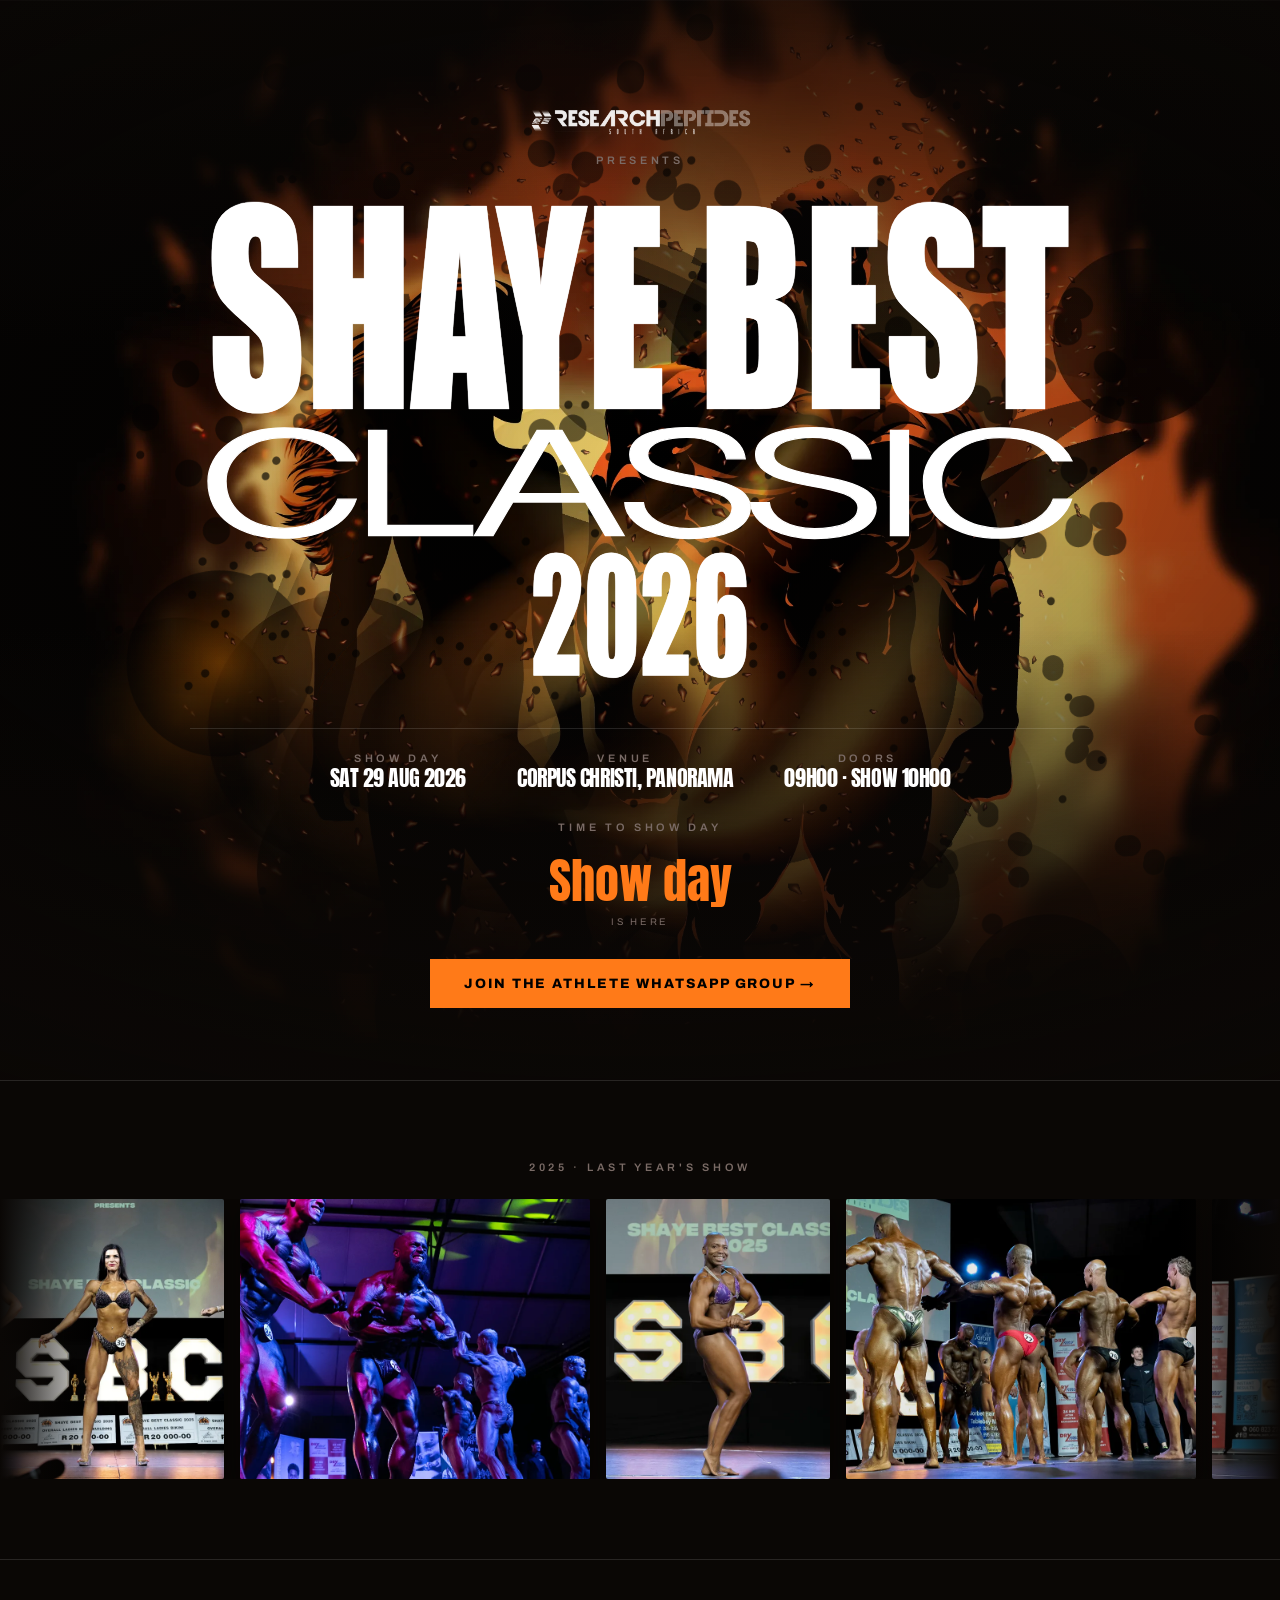
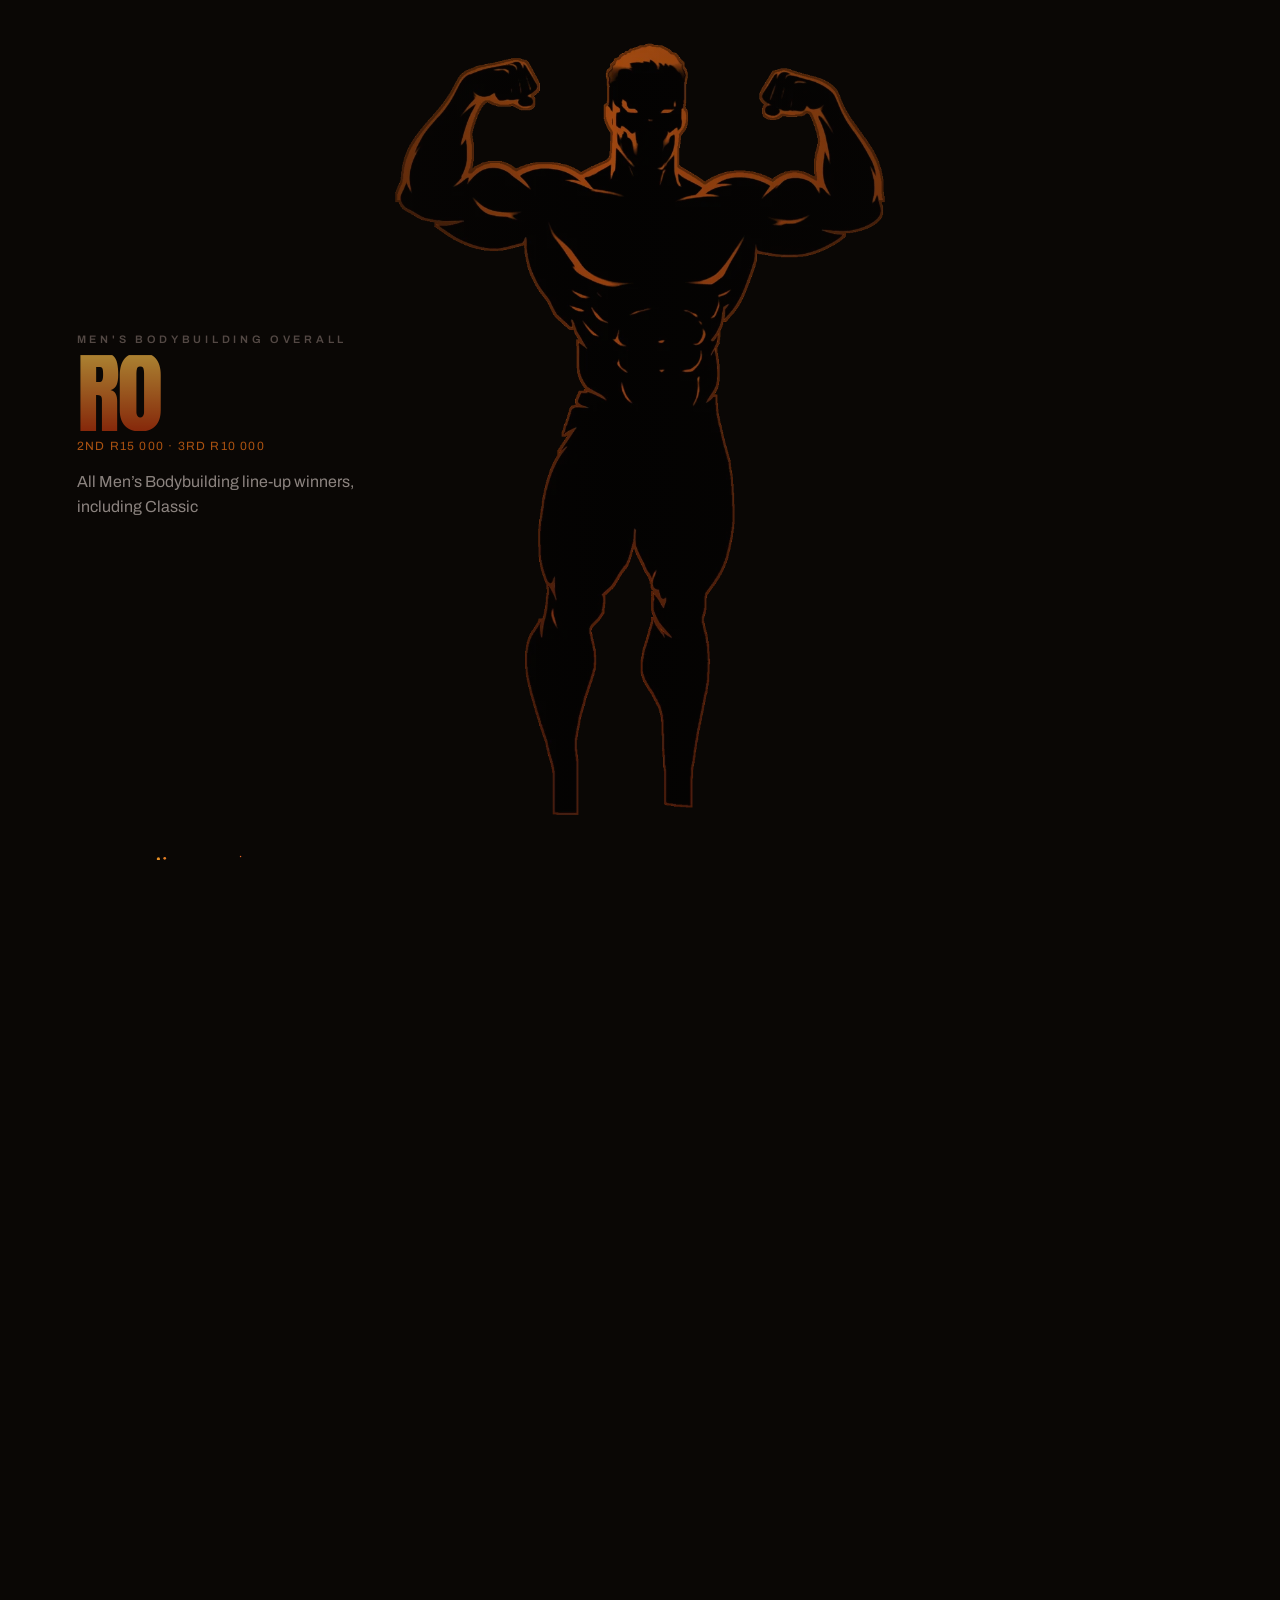
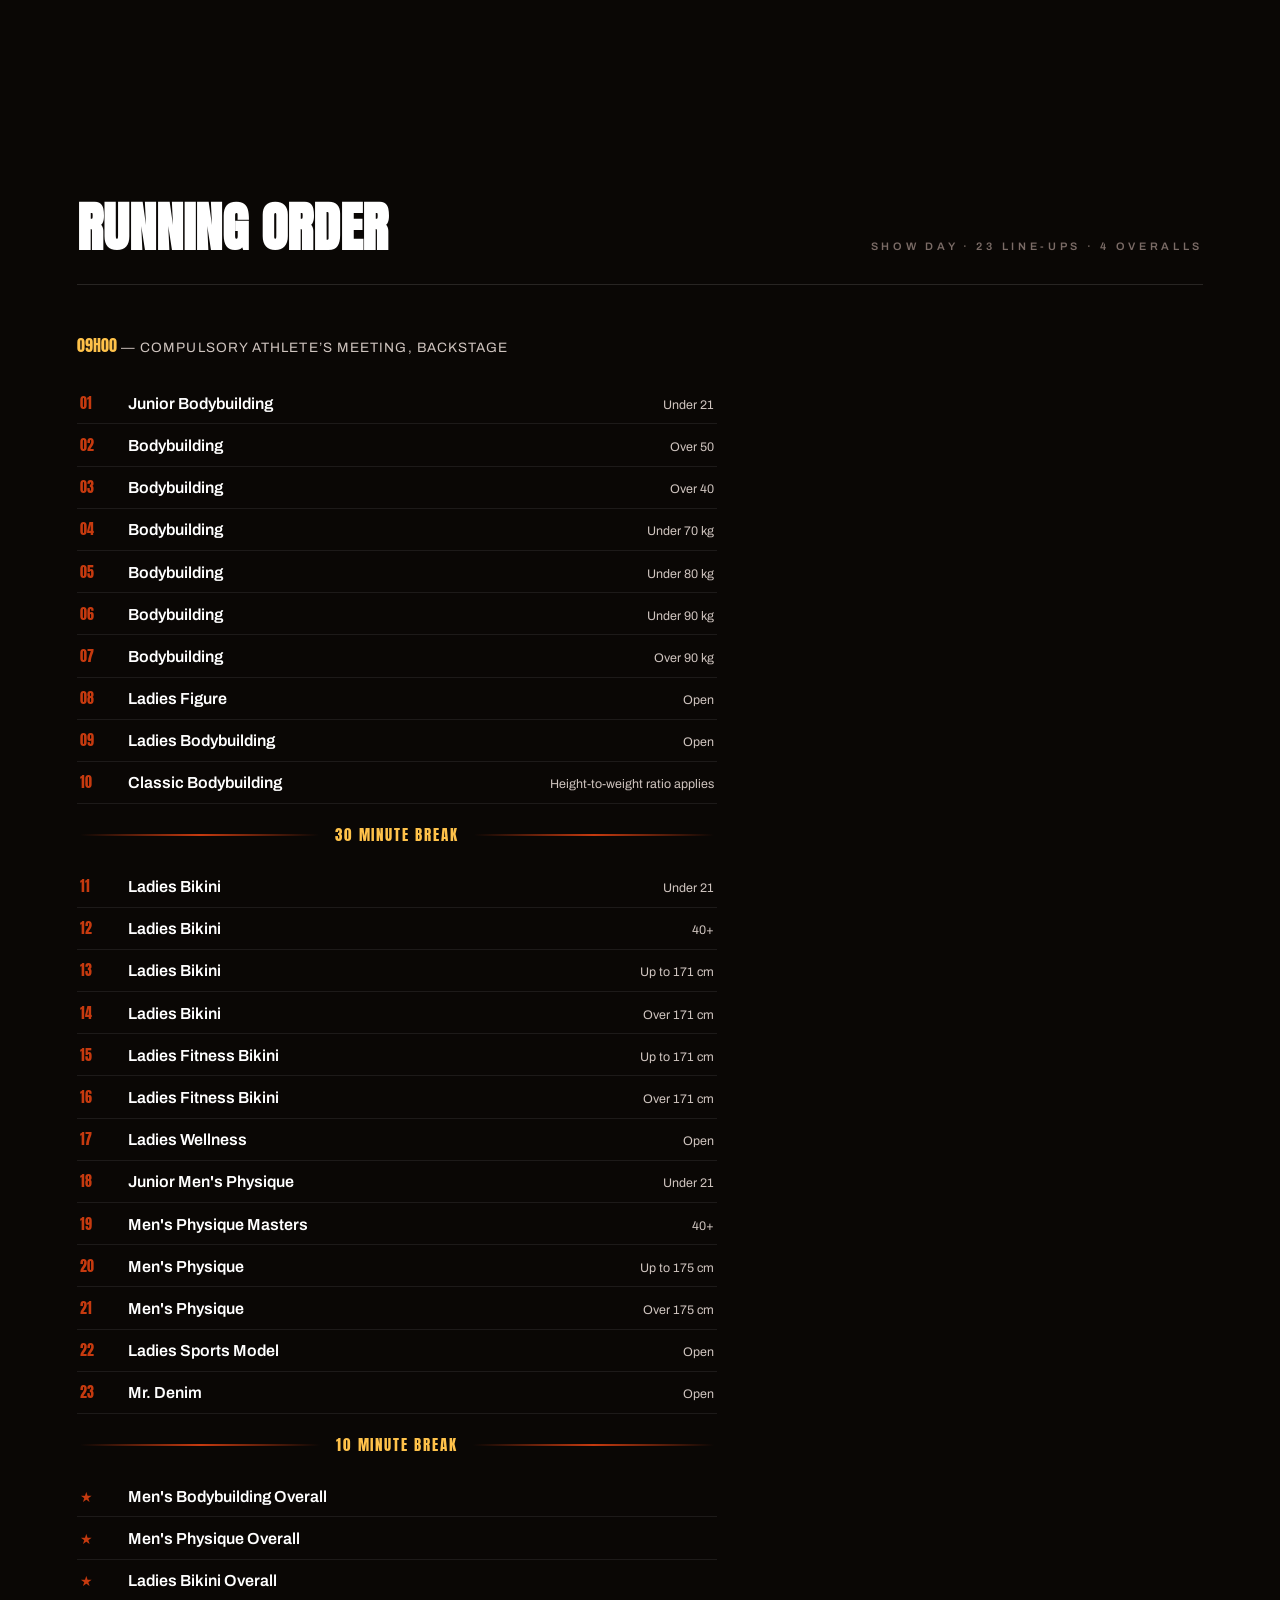
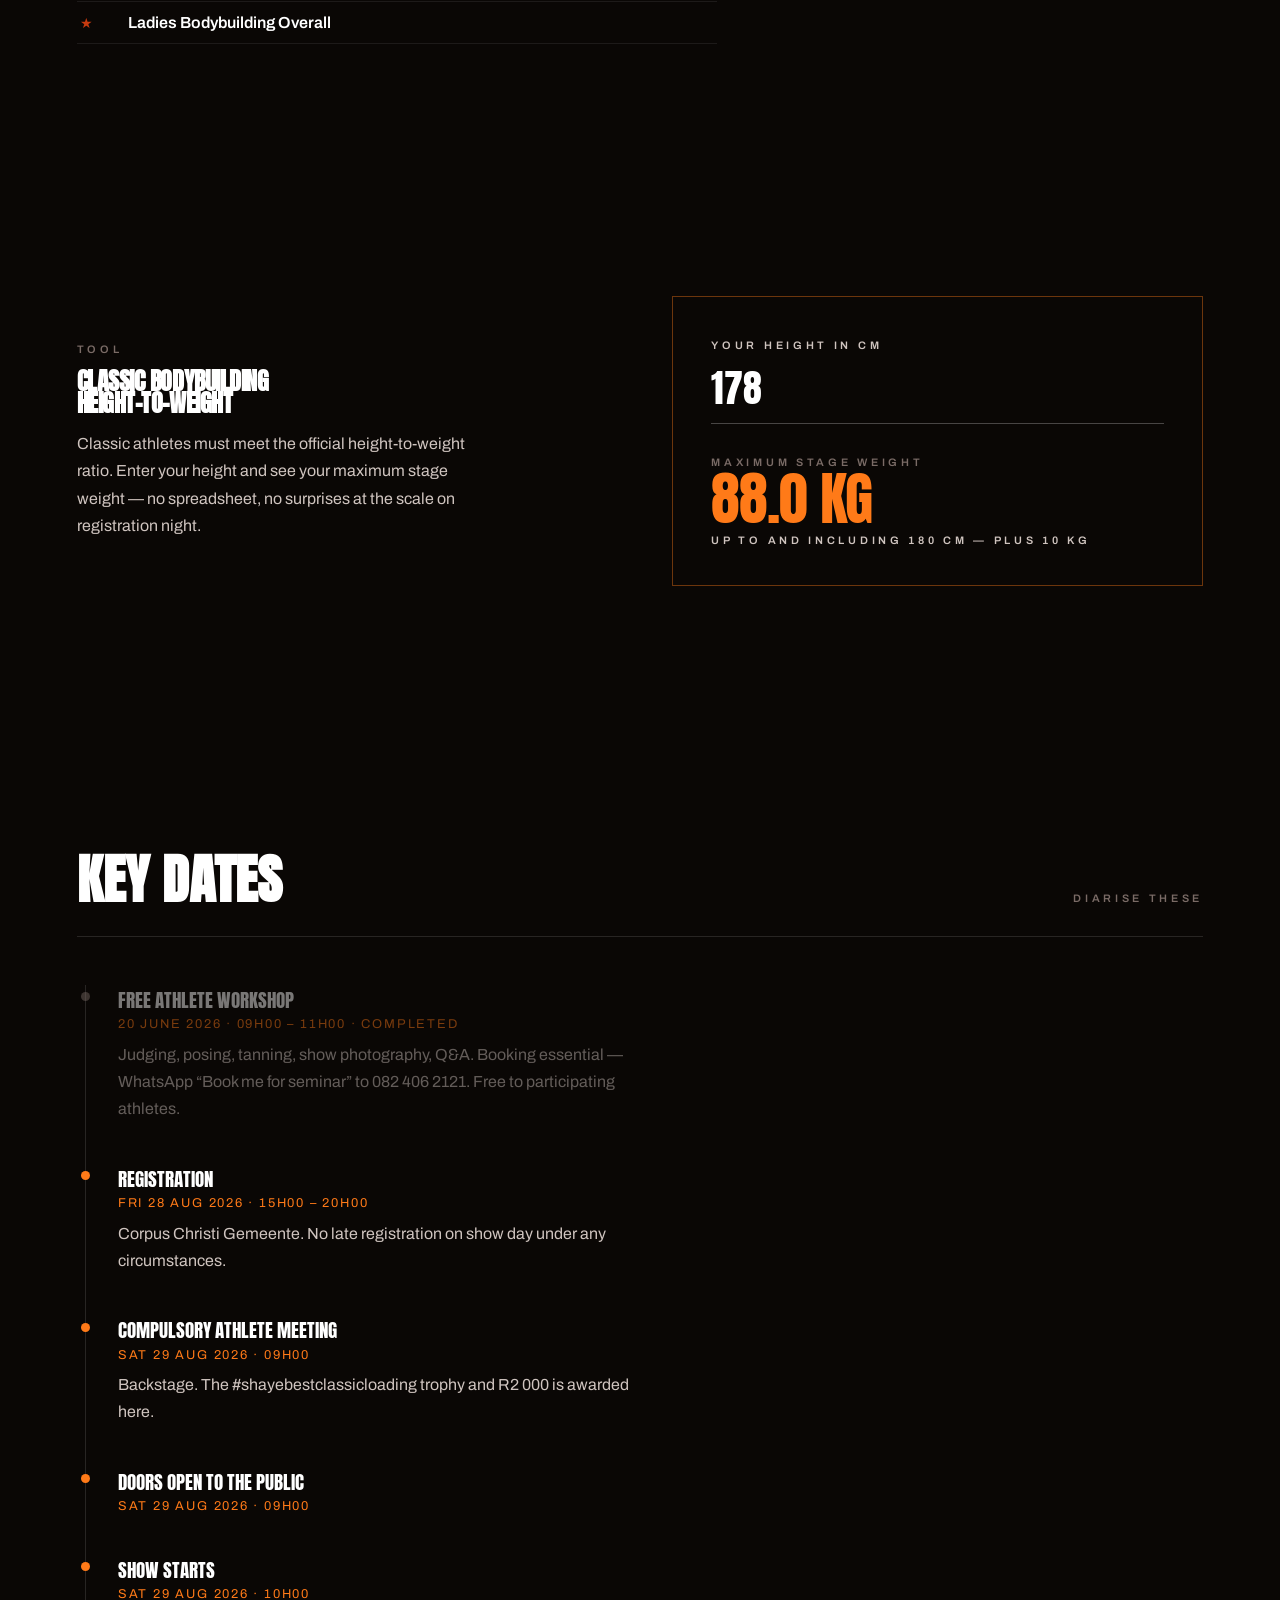
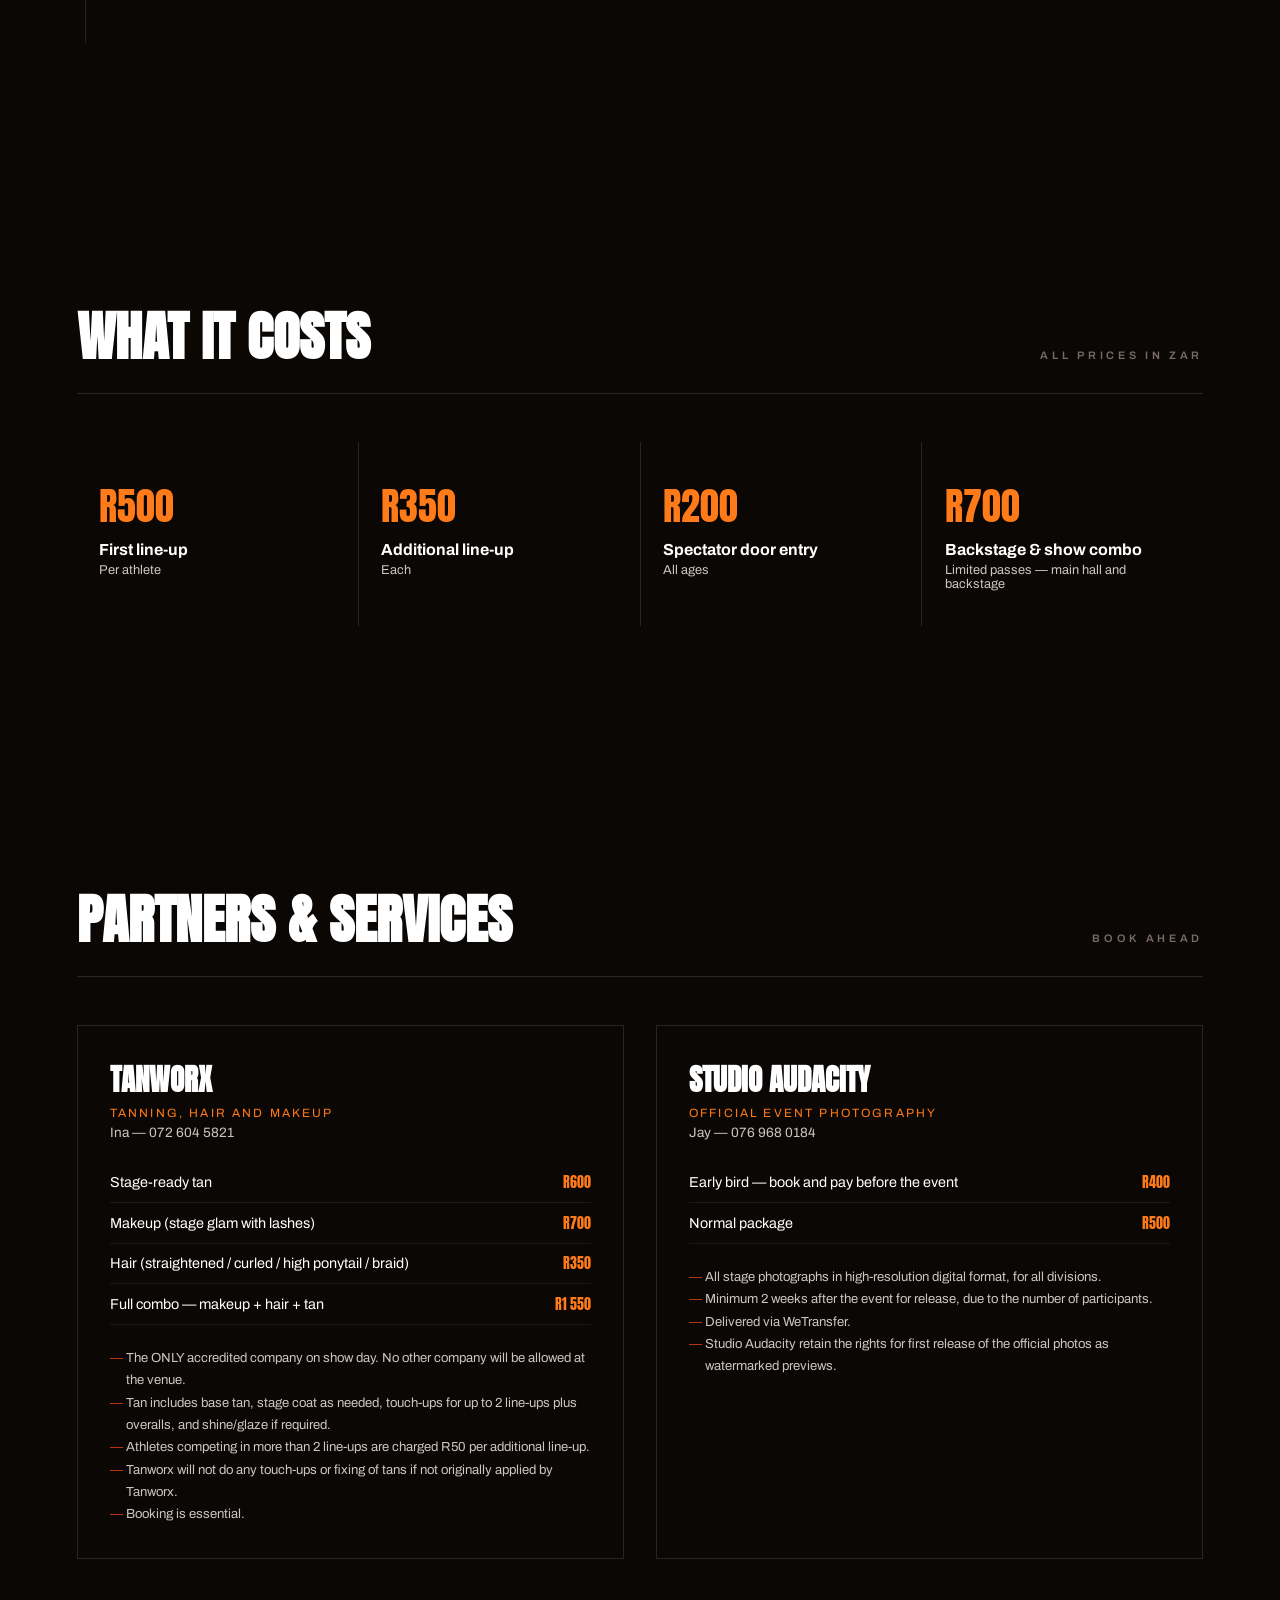
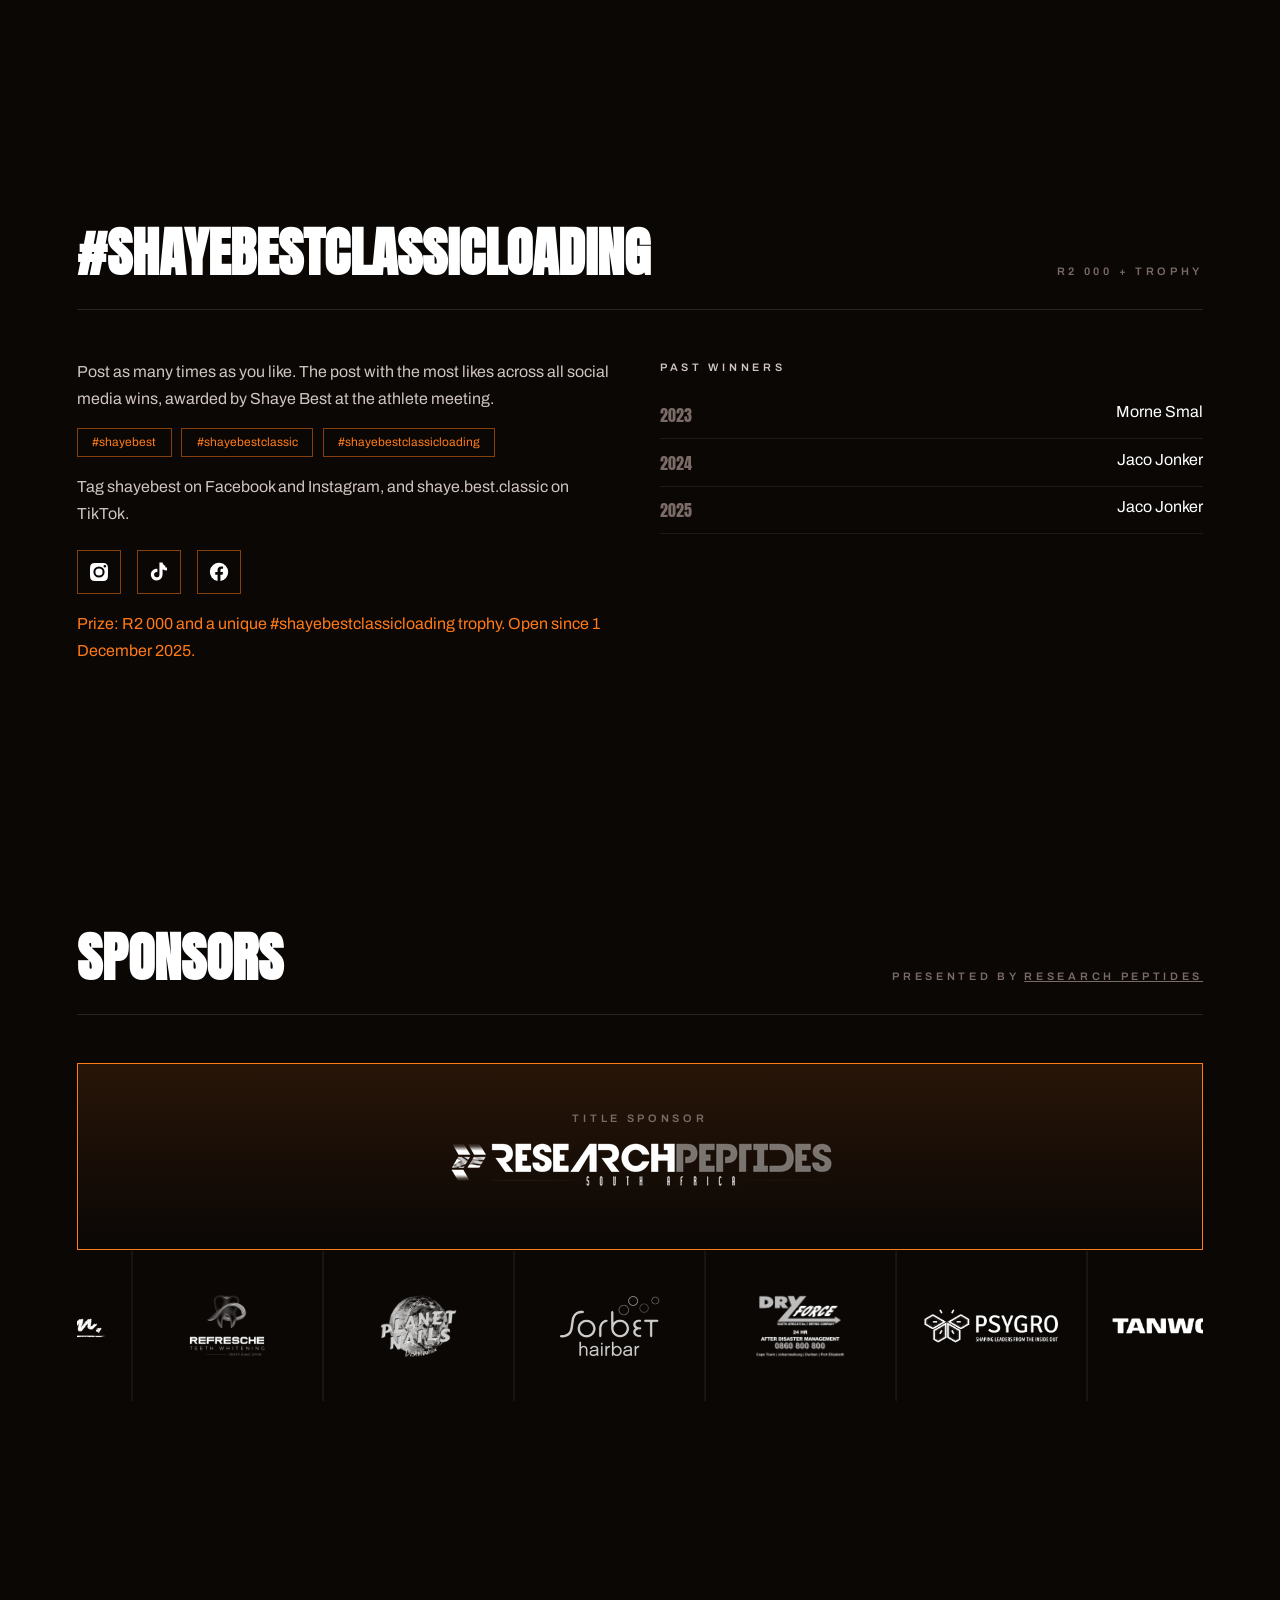
==== index.html @ 36700ee6 "Shaye Best Classic 2026 landing page — site files only (mirrors main repo c130865)" ====
<!doctype html>
<html lang="en">
<head>
<meta charset="utf-8">
<meta name="viewport" content="width=device-width,initial-scale=1">
<title>Shaye Best Classic 2026 — Cape Town | Over R125 000 in Cash Prizes</title>
<meta name="description" content="Shaye Best Classic 2026. Saturday 29 August 2026, Corpus Christi Gemeente, Panorama, Cape Town. 23 line-ups, four overalls, over R125 000 in cash prizes.">
<meta property="og:title" content="Shaye Best Classic 2026">
<meta property="og:description" content="The Ultimate Money Show — over R125 000 in cash prizes. 29 August 2026, Cape Town.">
<meta property="og:image" content="https://shaye.best/assets/keyart-1600.webp">
<meta property="og:url" content="https://shaye.best/">
<meta property="og:type" content="website">
<meta name="twitter:card" content="summary_large_image">
<meta name="twitter:title" content="Shaye Best Classic 2026">
<meta name="twitter:description" content="The Ultimate Money Show — over R125 000 in cash prizes. 29 August 2026, Cape Town.">
<meta name="twitter:image" content="https://shaye.best/assets/keyart-1600.webp">
<meta name="theme-color" content="#0A0705">
<link rel="canonical" href="https://shaye.best/">
<link rel="icon" type="image/svg+xml" href="assets/logo.svg">
<script type="application/ld+json">
{
  "@context": "https://schema.org",
  "@type": "Event",
  "name": "Shaye Best Classic 2026",
  "description": "Bodybuilding and physique show. 23 line-ups, four overalls, over R125 000 in cash prizes.",
  "startDate": "2026-08-29T10:00:00+02:00",
  "doorTime": "2026-08-29T09:00:00+02:00",
  "eventStatus": "https://schema.org/EventScheduled",
  "eventAttendanceMode": "https://schema.org/OfflineEventAttendanceMode",
  "image": "https://shaye.best/assets/keyart-1600.webp",
  "url": "https://shaye.best/",
  "location": {
    "@type": "Place",
    "name": "Corpus Christi Gemeente",
    "address": { "@type": "PostalAddress", "streetAddress": "Uys Krige Drive 78", "addressLocality": "Panorama, Cape Town", "addressCountry": "ZA" },
    "geo": { "@type": "GeoCoordinates", "latitude": -33.88492, "longitude": 18.577903 }
  },
  "organizer": { "@type": "Person", "name": "Shaye Best", "email": "shaye@shaye.best" },
  "offers": { "@type": "Offer", "name": "Spectator door entry", "price": "200", "priceCurrency": "ZAR", "availability": "https://schema.org/InStock" }
}
</script>
<link rel="preconnect" href="https://fonts.googleapis.com">
<link rel="preconnect" href="https://fonts.gstatic.com" crossorigin>
<link href="https://fonts.googleapis.com/css2?family=Anton&family=Archivo:wdth,wght@62..125,100..900&display=swap" rel="stylesheet">
<link rel="stylesheet" href="css/style.css">
</head>
<body>
<header id="stickybar" hidden>
  <span class="cond">Shaye Best Classic 2026</span>
  <a class="cta" id="sticky-cta" href="https://wa.me/27824062121">Join WhatsApp →</a>
</header>
<main id="app">
  <section id="hero">
    <div class="hero-art" aria-hidden="true"></div>
    <div class="flame-layer flame-1" aria-hidden="true"></div>
    <div class="flame-layer flame-2" aria-hidden="true"></div>
    <div class="flame-layer flame-3" aria-hidden="true"></div>
    <div class="hero-veil" aria-hidden="true"></div>
    <canvas id="embers" aria-hidden="true"></canvas>
    <div class="hero-inner">
      <div id="presents">
        <a href="https://peptides.co.za" target="_blank" rel="noopener">
          <img src="assets/sponsors/research-peptides.png" alt="Research Peptides"></a>
        <span class="label">presents</span>
      </div>
      <h1 class="visually-hidden">Shaye Best Classic 2026</h1>
      <div id="logo-lockup" aria-hidden="true"></div>
      <dl id="hero-facts">
        <div><dt class="label">Show day</dt><dd class="cond">Sat 29 Aug 2026</dd></div>
        <div><dt class="label">Venue</dt><dd class="cond">Corpus Christi, Panorama</dd></div>
        <div><dt class="label">Doors</dt><dd class="cond">09h00 · Show 10h00</dd></div>
      </dl>
      <p class="label" id="countdown-label">Time to show day</p>
      <div id="countdown" role="timer" aria-live="off"></div>
      <a class="cta" id="hero-cta" href="https://wa.me/27824062121">Join the athlete WhatsApp group →</a>
    </div>
  </section>
  <section id="event-photos" aria-label="Photos from last year's show">
    <div class="ep-head">
      <p class="label">2025 · Last year's show</p>
    </div>
    <div class="ep-track-wrap">
      <div class="ep-track" id="ep-track"></div>
    </div>
  </section>
  <section id="judging">
    <h2 class="visually-hidden">The judging</h2>
    <div class="j-stage" id="j-stage"></div>
    <canvas id="j-embers" aria-hidden="true"></canvas>
    <div class="j-copy" id="j-copy"></div>
  </section>
  <section id="lineups">
    <div class="sec-head"><h2>Running order</h2><p class="label">Show day · 23 line-ups · 4 overalls</p></div>
    <p class="ro-meeting"><b>09h00</b> — Compulsory athlete&rsquo;s meeting, backstage</p>
    <ol class="lu-list ro-list" id="run-order"></ol>
  </section>
  <section id="calculator">
    <div class="calc-grid">
      <div>
        <p class="label">Tool</p>
        <h2 class="cond">Classic bodybuilding<br>height-to-weight</h2>
        <p class="calc-copy">Classic athletes must meet the official height-to-weight ratio. Enter your height and see your maximum stage weight — no spreadsheet, no surprises at the scale on registration night.</p>
      </div>
      <div class="calc-box">
        <label class="label" for="height">Your height in cm</label>
        <input id="height" type="number" inputmode="numeric" value="178" min="140" max="220" step="1">
        <p class="label" style="margin-top:2rem">Maximum stage weight</p>
        <output class="calc-r cond" id="calc-result" for="height">—</output>
        <p class="label" id="calc-band"></p>
      </div>
    </div>
  </section>
  <section id="dates">
    <div class="sec-head"><h2>Key dates</h2><p class="label">Diarise these</p></div>
    <ol class="timeline" id="timeline"></ol>
  </section>

  <section id="costs">
    <div class="sec-head"><h2>What it costs</h2><p class="label">All prices in ZAR</p></div>
    <div class="cost-grid" id="cost-grid"></div>
  </section>

  <section id="partners">
    <div class="sec-head"><h2>Partners &amp; services</h2><p class="label">Book ahead</p></div>
    <div class="partner-grid" id="partner-grid"></div>
  </section>

  <section id="social">
    <div class="sec-head"><h2>#shayebestclassicloading</h2><p class="label">R2 000 + trophy</p></div>
    <div class="social-body" id="social-body"></div>
  </section>
  <section id="sponsors">
    <div class="sec-head"><h2>Sponsors</h2><p class="label">Presented by <a href="https://peptides.co.za" target="_blank" rel="noopener">Research Peptides</a></p></div>
    <div id="sponsor-title"></div>
    <div class="sponsor-grid" id="sponsor-grid"></div>
  </section>

  <section id="venue">
    <div class="sec-head"><h2>Venue</h2><p class="label">Panorama, Cape Town</p></div>
    <div class="venue-grid" id="venue-grid"></div>
  </section>

  <section id="faq">
    <div class="sec-head"><h2>Questions</h2><p class="label">Before you WhatsApp</p></div>
    <div class="faq-list" id="faq-list"></div>
  </section>

  <section id="closer">
    <div class="glow" aria-hidden="true"></div>
    <h2 class="cond">Step on<br>the stage.</h2>
    <a class="cta" id="closer-cta" href="https://wa.me/27824062121">Join the athlete WhatsApp group →</a>
    <a class="closer-presenter" href="https://peptides.co.za" target="_blank" rel="noopener">
      <span class="label">Presented by</span>
      <img src="assets/sponsors/research-peptides.png" alt="Research Peptides" loading="lazy"></a>
  </section>
</main>
<footer id="foot"></footer>
<script src="js/vendor/gsap.min.js"></script>
<script src="js/vendor/ScrollTrigger.min.js"></script>
<script type="module" src="js/main.js"></script>
<script data-goatcounter="https://shayebest.goatcounter.com/count" async src="//gc.zgo.at/count.js"></script>
</body>
</html>
---- css/style.css ----
:root{
  --void:#0A0705; --ember:#FF7A18; --flame:#C63A0F;
  --blaze:#FFC24A; --ash:#7A6B66; --bone:#FFFFFF;
  --rule:rgba(255,255,255,.12);
  --pad:clamp(1.5rem,6vw,6rem);
}
*{margin:0;padding:0;box-sizing:border-box}
html{scroll-behavior:smooth}
body{background:var(--void);color:var(--bone);
  font-family:'Archivo',system-ui,sans-serif;overflow-x:hidden;
  -webkit-font-smoothing:antialiased}
img,svg{max-width:100%;display:block}
.cond{font-family:'Anton',sans-serif;text-transform:uppercase;letter-spacing:-.02em;line-height:.9}
.wide{font-variation-settings:'wdth' 125,'wght' 800;text-transform:uppercase;letter-spacing:.02em}
.label{font-variation-settings:'wdth' 100,'wght' 600;font-size:.68rem;
  letter-spacing:.34em;text-transform:uppercase;color:var(--ash)}
.cta{display:inline-flex;align-items:center;gap:.7rem;background:var(--ember);color:#000;
  text-decoration:none;font-variation-settings:'wdth' 100,'wght' 800;text-transform:uppercase;
  font-size:.85rem;letter-spacing:.14em;padding:1.05rem 2.1rem;transition:background .25s,transform .25s}
.cta:hover,.cta:focus-visible{background:var(--blaze);transform:translateY(-2px)}
:focus-visible{outline:2px solid var(--ember);outline-offset:3px}
section{padding:14vh var(--pad)}
.sec-head{display:flex;align-items:baseline;justify-content:space-between;gap:1rem;
  flex-wrap:wrap;border-bottom:1px solid var(--rule);padding-bottom:1rem;margin-bottom:3rem}
.sec-head h2{font-family:'Anton',sans-serif;text-transform:uppercase;
  font-size:clamp(1.8rem,5vw,3.4rem);overflow-wrap:anywhere}
.visually-hidden{position:absolute;width:1px;height:1px;overflow:hidden;clip:rect(0 0 0 0);white-space:nowrap}
#hero{position:relative;min-height:100svh;display:grid;place-items:center;
  padding:12vh var(--pad) 8vh;overflow:hidden;text-align:center}
.hero-art{position:absolute;inset:0;background:url('../assets/keyart-2400.webp') center 30%/cover no-repeat;transform:scale(1.1)}
.flame-layer{position:absolute;inset:0;width:100%;height:100%;
  background-position:center;background-size:cover;background-repeat:no-repeat;pointer-events:none}
.flame-layer.flame-1{background-image:url('../assets/flames/flame-1.webp');opacity:.55}
.flame-layer.flame-2{background-image:url('../assets/flames/flame-2.webp');opacity:.7}
.flame-layer.flame-3{background-image:url('../assets/flames/flame-3.webp');opacity:.85}
.hero-veil{position:absolute;inset:0;background:
  radial-gradient(120% 80% at 50% 42%, transparent 0%, rgba(10,7,5,.55) 55%, var(--void) 88%),
  linear-gradient(to bottom, rgba(10,7,5,.7) 0%, transparent 32%, transparent 58%, var(--void) 97%)}
#embers{position:absolute;inset:0;width:100%;height:100%;z-index:1;pointer-events:none}
@media (prefers-reduced-motion: reduce){ #embers,#j-embers{display:none} }
.hero-inner{position:relative;z-index:2;width:100%;max-width:1200px}
#presents{display:flex;flex-direction:column;align-items:center;gap:.7rem}
#presents img{width:min(230px,56vw);height:auto;opacity:.92}
#presents a:hover img,#presents a:focus-visible img{opacity:1}
.closer-presenter{display:flex;flex-direction:column;align-items:center;gap:.7rem;
  margin-top:3.5rem;text-decoration:none;opacity:.8;transition:opacity .25s}
.closer-presenter:hover,.closer-presenter:focus-visible{opacity:1}
.closer-presenter img{width:min(200px,52vw);height:auto}
.sec-head .label a{color:inherit}
.soc-row{display:flex;gap:1rem;margin-top:1.4rem}
.soc{display:grid;place-items:center;width:44px;height:44px;color:var(--bone);
  border:1px solid rgba(255,122,24,.5);transition:color .25s,border-color .25s,transform .25s}
.soc svg{width:22px;height:22px}
.soc:hover,.soc:focus-visible{color:var(--ember);border-color:var(--ember);transform:translateY(-2px)}
#logo-lockup{position:relative;margin:1.6rem auto 0;width:min(88vw,900px);color:var(--bone)}
#logo-lockup svg{width:100%;height:auto}
.logo-hot{position:absolute;inset:0;color:var(--blaze);
  --sweep:-40%; --glow:0;
  filter:drop-shadow(0 0 calc(var(--glow) * 26px) var(--ember));
  -webkit-mask-image:linear-gradient(66deg,
    transparent calc(var(--sweep) - 22%), #000 var(--sweep), transparent calc(var(--sweep) + 22%));
          mask-image:linear-gradient(66deg,
    transparent calc(var(--sweep) - 22%), #000 var(--sweep), transparent calc(var(--sweep) + 22%));
  -webkit-mask-size:100% 100%; mask-size:100% 100%;
  pointer-events:none}
.logo-hot path,.logo-hot polygon{fill:var(--blaze) !important}
@media (prefers-reduced-motion: reduce){ .logo-hot{display:none} }
#hero-facts{margin:2.6rem auto 0;display:flex;gap:clamp(1rem,4vw,3.5rem);justify-content:center;
  flex-wrap:wrap;border-top:1px solid var(--rule);padding-top:1.4rem;max-width:900px}
#hero-facts dd{font-size:clamp(.95rem,2vw,1.4rem);margin-top:.3rem}
#countdown{display:flex;gap:clamp(.8rem,2.5vw,2rem);justify-content:center;margin:.8rem 0 2rem;
  font-variant-numeric:tabular-nums}
#countdown span{display:flex;flex-direction:column;align-items:center}
#countdown b{font-family:'Anton',sans-serif;font-size:clamp(1.6rem,4.5vw,3rem);color:var(--ember);font-weight:400}
#countdown i{font-style:normal;font-size:.6rem;letter-spacing:.28em;text-transform:uppercase;color:var(--ash)}
#countdown-label{margin-top:2rem}
#stickybar{position:fixed;top:0;left:0;right:0;z-index:50;display:flex;
  align-items:center;justify-content:space-between;gap:1rem;
  padding:.7rem var(--pad);background:rgba(10,7,5,.86);
  backdrop-filter:blur(8px);border-bottom:1px solid var(--rule);
  transform:translateY(-100%)}
#stickybar[hidden]{display:none}
#stickybar .cta{padding:.6rem 1.2rem;font-size:.7rem}
#stickybar span{font-size:clamp(.75rem,1.6vw,1rem)}
@media (prefers-reduced-motion: reduce){
  html{scroll-behavior:auto}
  *,*::before,*::after{animation-duration:.001ms!important;animation-iteration-count:1!important;
    transition-duration:.001ms!important}
}
#event-photos{padding:5rem 0;border-top:1px solid var(--rule);border-bottom:1px solid var(--rule)}
.ep-head{text-align:center;margin-bottom:1.6rem}
.ep-track-wrap{position:relative;overflow:hidden}
.ep-track-wrap::before,.ep-track-wrap::after{content:'';position:absolute;top:0;bottom:0;width:8vw;z-index:2;pointer-events:none}
.ep-track-wrap::before{left:0;background:linear-gradient(90deg,var(--void),transparent)}
.ep-track-wrap::after{right:0;background:linear-gradient(-90deg,var(--void),transparent)}
.ep-track{display:flex;gap:1rem;width:max-content;animation:ep-scroll 34s linear infinite}
.ep-track:hover{animation-play-state:paused}
.ep-track img{height:280px;width:auto;border-radius:2px;box-shadow:0 12px 30px rgba(0,0,0,.5)}
@keyframes ep-scroll{from{transform:translateX(0)}to{transform:translateX(-50%)}}
@media (max-width:640px){.ep-track img{height:180px}}
#judging{position:relative;height:100svh;padding:0;overflow:hidden}
.j-stage{position:absolute;inset:0}
.j-pose{position:absolute;inset:0;width:100%;height:100%;
  object-fit:contain;object-position:center bottom;opacity:0}
.j-pose:not([data-pose]){display:none}
.j-glow{position:absolute;inset:0;pointer-events:none;opacity:0;
  background:radial-gradient(ellipse 58% 52% at 50% 60%,
    rgba(255,122,24,.62) 0%, rgba(198,58,15,.34) 45%, transparent 78%)}
.j-canvas{position:absolute;inset:0;width:100%;height:100%;pointer-events:none}
.j-veil{position:absolute;inset:0;
  background:linear-gradient(90deg,var(--void) 6%,rgba(10,7,5,.35) 48%,rgba(10,7,5,.85) 100%)}
#j-embers{position:absolute;inset:0;width:100%;height:100%;z-index:2;pointer-events:none}
.j-copy{position:absolute;inset:0;display:grid;place-items:center;z-index:3}
.j-beat{position:absolute;left:var(--pad);max-width:min(560px,80vw);opacity:0;text-align:left}
.j-beat .label{margin-bottom:.6rem}
.j-amt,.j-total{font-size:clamp(2.6rem,7vw,6rem);line-height:.85;
  background:linear-gradient(180deg,var(--blaze),var(--flame));
  -webkit-background-clip:text;background-clip:text;color:transparent;
  font-variant-numeric:tabular-nums}
.j-finale .j-total{font-size:clamp(3.4rem,10vw,9rem)}
.j-note{margin-top:.5rem;font-size:.75rem;color:var(--ember);letter-spacing:.1em;text-transform:uppercase}
.j-feeds{margin-top:1rem;color:#CFC4BF;max-width:38ch;line-height:1.6}
@media (max-width:820px){
  section{padding:9vh var(--pad)}
  #judging{height:auto;min-height:100svh}
  #hero-facts{gap:1.4rem}
  #stickybar span{display:none}
}
@media (prefers-reduced-motion: reduce){
  #judging{height:auto;overflow:visible;padding:10vh var(--pad);
    display:flex;flex-direction:column;gap:4rem}
  .j-stage,.j-copy{display:contents}
  .j-veil{display:none}
  .j-canvas{display:none}
  .j-glow{display:none}
  .j-pose[data-pose]{position:static;opacity:1;width:min(420px,80vw);height:auto;margin-inline:auto}
  .j-beat{position:static;opacity:1;left:auto;max-width:none}
  .j-pose[data-pose="male-1"]{order:1}   .j-beat[data-beat="0"]{order:2}
  .j-pose[data-pose="male-2"]{order:3}   .j-beat[data-beat="1"]{order:4}
  .j-pose[data-pose="female-1"]{order:5} .j-beat[data-beat="2"]{order:6}
  .j-pose[data-pose="female-2"]{order:7} .j-beat[data-beat="3"]{order:8}
  .j-pose[data-pose="finale"]{order:9}   .j-beat[data-beat="4"]{order:10}
}
/* Reduced-motion's stacked mobile layout gets a little extra breathing room
   on narrow screens. Scoped to the combo (not plain max-width:820px) so the
   non-reduced pinned timeline keeps owning .j-beat opacity/position on mobile
   — see Task 7 known-issue note. */
@media (max-width:820px) and (prefers-reduced-motion: reduce){
  .j-beat{padding:3rem 0}
}
.lu-list{list-style:none}
.lu-list li{display:flex;gap:1rem;align-items:baseline;padding:1rem .2rem;
  border-bottom:1px solid rgba(255,255,255,.08)}
.ro-list{max-width:640px}
.ro-list li{padding:.6rem .2rem}
.ro-meeting{margin:0 0 1.6rem;font-size:.85rem;letter-spacing:.08em;text-transform:uppercase;color:#CFC4BF}
.ro-meeting b{font-family:'Anton',sans-serif;font-weight:400;color:var(--blaze);font-size:1rem;letter-spacing:0}
.lu-list li.ro-break{display:flex;align-items:center;gap:1rem;border-bottom:none;
  padding:1.2rem .2rem;font-family:'Anton',sans-serif;text-transform:uppercase;
  letter-spacing:.12em;font-size:.95rem;color:var(--blaze)}
.ro-break::before,.ro-break::after{content:"";flex:1;height:2px;
  background:linear-gradient(90deg,transparent,var(--flame),transparent)}
.lu-list .n{font-family:'Anton',sans-serif;color:var(--flame);min-width:2rem;font-size:.9rem}
.lu-list .t{font-variation-settings:'wdth' 100,'wght' 600}
.lu-list .g{color:#CFC4BF;font-size:.78rem;margin-left:auto;text-align:right}
.calc-grid{display:grid;grid-template-columns:repeat(auto-fit,minmax(min(300px,100%),1fr));gap:4rem;align-items:center}
.calc-grid .label+h2{margin-top:1rem}
.calc-copy{color:#CFC4BF;margin-top:1rem;line-height:1.7;max-width:44ch}
.calc-box{border:1px solid rgba(255,122,24,.4);padding:2.4rem}
.calc-box input{width:100%;background:transparent;border:0;border-bottom:1px solid rgba(255,255,255,.25);
  color:var(--bone);font-family:'Anton',sans-serif;font-size:2.4rem;padding:.4rem 0}
.calc-box input:focus{outline:none;border-color:var(--ember)}
.calc-r{display:block;font-size:clamp(2rem,6vw,3.6rem);color:var(--ember);margin:.3rem 0 .6rem}
.timeline{list-style:none;border-left:1px solid var(--rule);margin-left:.5rem}
.timeline li{position:relative;padding:0 0 2.6rem 2rem}
.timeline li::before{content:'';position:absolute;left:-5px;top:.45rem;width:9px;height:9px;
  background:var(--ember);border-radius:50%}
.timeline .w{font-family:'Anton',sans-serif;font-size:1.2rem;text-transform:uppercase}
.timeline .tm{color:var(--ember);font-size:.8rem;letter-spacing:.14em;text-transform:uppercase;margin-top:.2rem}
.timeline .d{color:#CFC4BF;margin-top:.6rem;line-height:1.7;max-width:60ch}
.timeline li.past{opacity:.45}
.timeline li.past::before{background:var(--ash)}
.cost-grid{display:grid;grid-template-columns:repeat(auto-fit,minmax(min(220px,100%),1fr));gap:1px;background:var(--rule)}
.cost{background:var(--void);padding:2.2rem 1.4rem}
.cost .p{font-family:'Anton',sans-serif;font-size:2.4rem;color:var(--ember)}
.cost .l{margin-top:.4rem;font-variation-settings:'wdth' 100,'wght' 700}
.cost .nt{margin-top:.3rem;color:#CFC4BF;font-size:.8rem}
.partner-grid{display:grid;grid-template-columns:repeat(auto-fit,minmax(min(320px,100%),1fr));gap:2rem}
.partner{border:1px solid var(--rule);padding:2rem}
.partner h3{font-family:'Anton',sans-serif;font-size:1.8rem;text-transform:uppercase}
.partner .role{color:var(--ember);font-size:.75rem;letter-spacing:.18em;text-transform:uppercase;margin-top:.3rem}
.partner .contact{margin-top:.3rem;color:#CFC4BF;font-size:.85rem}
.partner table{width:100%;margin:1.4rem 0;border-collapse:collapse}
.partner td{padding:.55rem 0;border-bottom:1px solid rgba(255,255,255,.08);font-size:.9rem}
.partner td:last-child{text-align:right;font-family:'Anton',sans-serif;color:var(--ember)}
.partner ul{list-style:none}
.partner li{color:#CFC4BF;font-size:.82rem;line-height:1.7;padding-left:1rem;position:relative}
.partner li::before{content:'—';position:absolute;left:0;color:var(--flame)}
.social-body{display:grid;grid-template-columns:repeat(auto-fit,minmax(min(280px,100%),1fr));gap:2.5rem}
.social-body p{color:#CFC4BF;line-height:1.7}
.tags{display:flex;gap:.6rem;flex-wrap:wrap;margin:1rem 0}
.tags span{border:1px solid rgba(255,122,24,.5);color:var(--ember);padding:.4rem .9rem;font-size:.75rem}
.winners{list-style:none;margin-top:1rem}
.winners li{display:flex;justify-content:space-between;padding:.7rem 0;border-bottom:1px solid rgba(255,255,255,.08)}
.winners b{font-family:'Anton',sans-serif;color:var(--ash);font-weight:400}

.sponsor-title{border:1px solid var(--ember);padding:3rem 2rem;text-align:center;margin-bottom:1px;
  background:linear-gradient(180deg,rgba(255,122,24,.12),transparent)}
.sponsor-title img{margin:1rem auto 0;max-height:90px;width:auto}
.sponsor-grid{background:var(--rule)}
.sp-marquee{overflow:hidden}
.sp-track{display:flex;width:max-content}
.sp-dup{display:contents}
.sp{background:var(--void);min-height:150px;display:grid;place-items:center;padding:1.6rem;position:relative}
.sp-track .sp{flex:0 0 190px;margin-right:1px}
.sp img{max-height:64px;width:auto;transition:opacity .3s}
.sp .colour{position:absolute;opacity:0}
.sp:hover .colour,.sp:focus-within .colour{opacity:1}
.sp:hover .white,.sp:focus-within .white{opacity:0}

@media (prefers-reduced-motion: reduce){
  .sp-marquee{display:grid;grid-template-columns:repeat(auto-fit,minmax(min(190px,100%),1fr));gap:1px;overflow:visible}
  .sp-track{display:contents}
  .sp-dup{display:none}
  .sp-track .sp{margin-right:0}
}
.sp.pending{border:1px dashed rgba(255,122,24,.5);color:var(--ember);
  font-family:'Anton',sans-serif;text-transform:uppercase;font-size:1.1rem;text-align:center}
.sp.pending small{display:block;color:var(--ash);font-family:'Archivo',sans-serif;
  font-size:.62rem;letter-spacing:.2em;margin-top:.5rem}

.venue-grid{display:grid;grid-template-columns:repeat(auto-fit,minmax(min(300px,100%),1fr));gap:2.5rem;align-items:start}
.venue-grid iframe{width:100%;aspect-ratio:4/3;border:1px solid var(--rule);filter:grayscale(1) invert(.92) hue-rotate(180deg)}
.venue-grid .addr{font-family:'Anton',sans-serif;font-size:1.4rem;text-transform:uppercase;line-height:1.3}
.venue-grid a{color:var(--ember);display:inline-block;padding:.55rem 0}
.faq-list details{border-bottom:1px solid var(--rule)}
.faq-list summary{cursor:pointer;padding:1.4rem 0;font-variation-settings:'wdth' 100,'wght' 700;
  font-size:1.05rem;list-style:none;display:flex;justify-content:space-between;gap:1rem}
.faq-list summary::-webkit-details-marker{display:none}
.faq-list summary::after{content:'+';color:var(--ember);font-family:'Anton',sans-serif}
.faq-list details[open] summary::after{content:'–'}
.faq-list p{padding:0 0 1.6rem;color:#CFC4BF;line-height:1.7;max-width:70ch}
#closer{text-align:center;position:relative;overflow:hidden;padding:20vh var(--pad)}
#closer .glow{position:absolute;left:50%;top:58%;width:120vw;height:60vh;transform:translate(-50%,-50%);
  background:radial-gradient(50% 50% at 50% 50%,rgba(255,122,24,.28),transparent 70%);pointer-events:none}
#closer h2{font-size:clamp(2.2rem,9vw,7rem);position:relative;margin-bottom:2.5rem}
#foot{padding:4rem var(--pad);border-top:1px solid var(--rule);display:flex;justify-content:space-between;
  gap:2rem;flex-wrap:wrap;color:#CFC4BF;font-size:.8rem}
#foot a{color:#CFC4BF;display:inline-block;padding:.55rem 0}
#foot .credit{flex-basis:100%;color:var(--ash);font-size:.72rem}
#foot .credit a{color:var(--ash);text-decoration:underline}
label[for="height"],#calc-band{color:#CFC4BF}
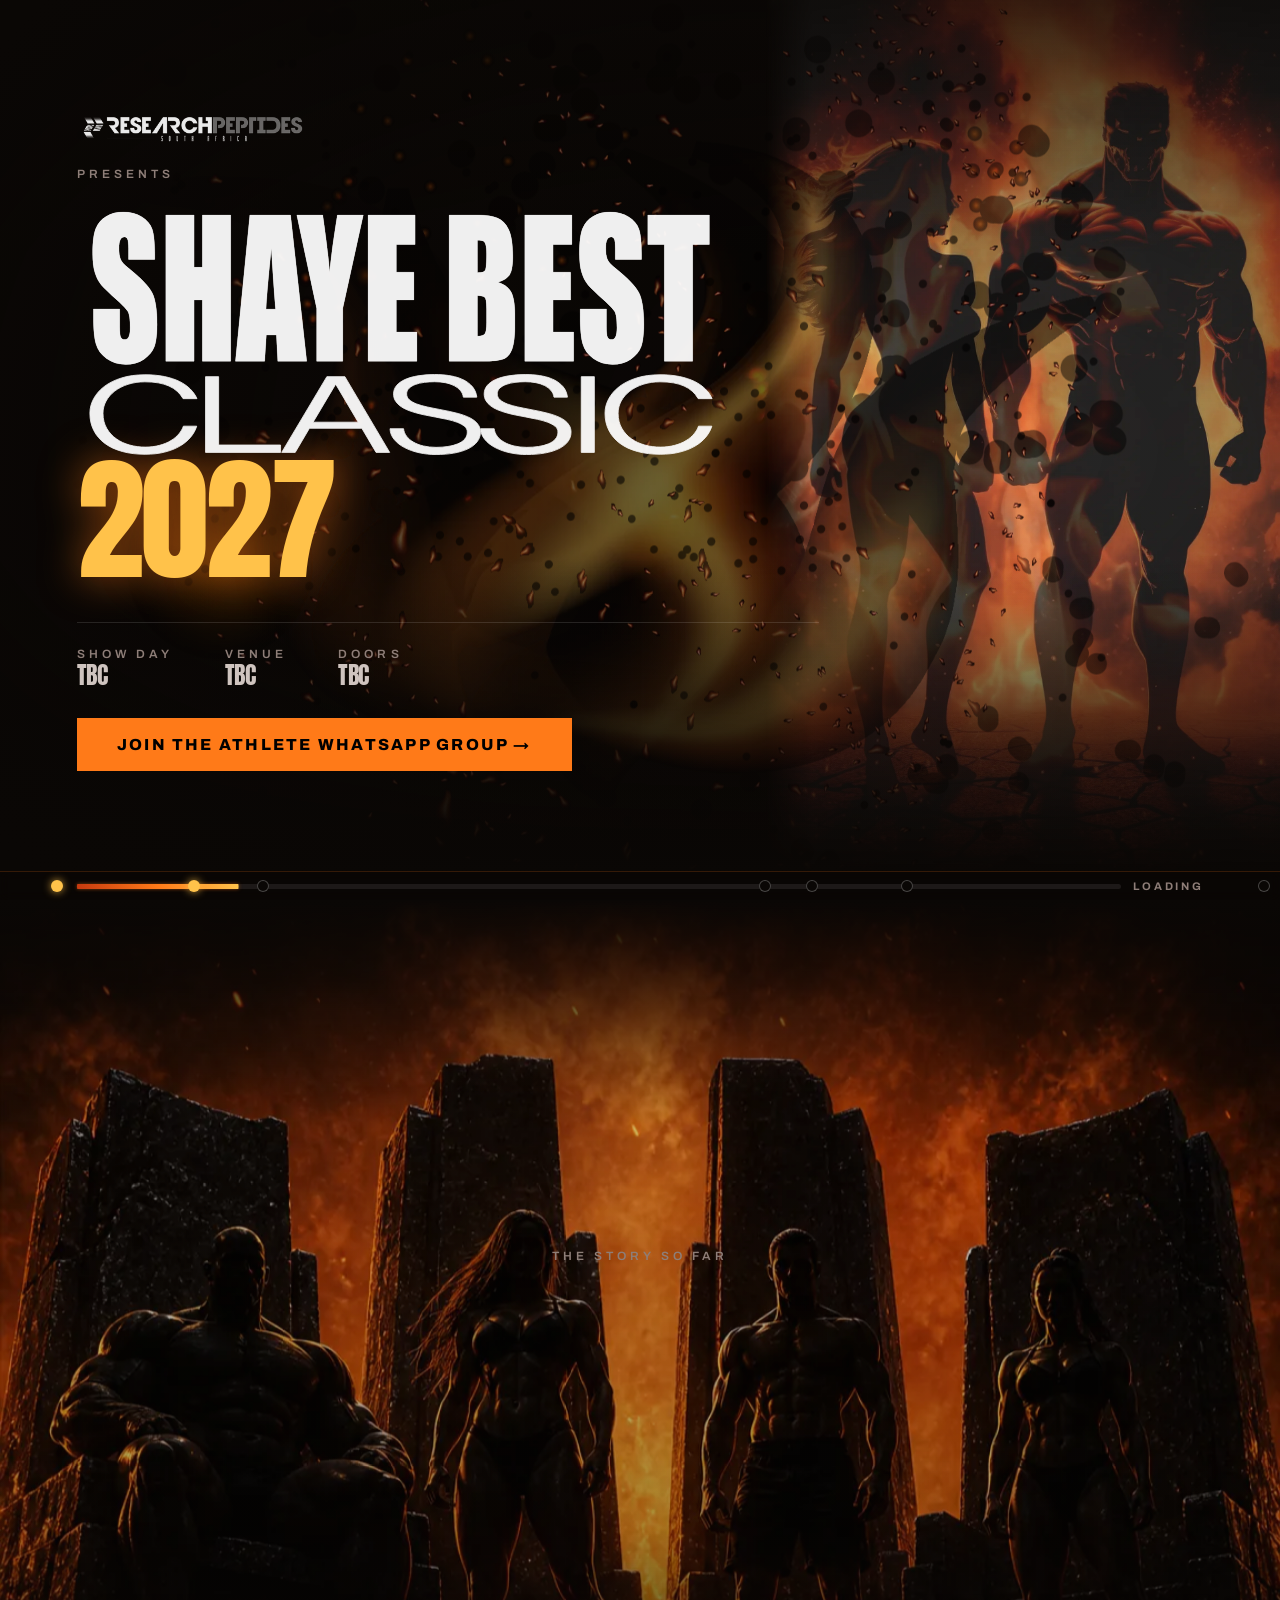
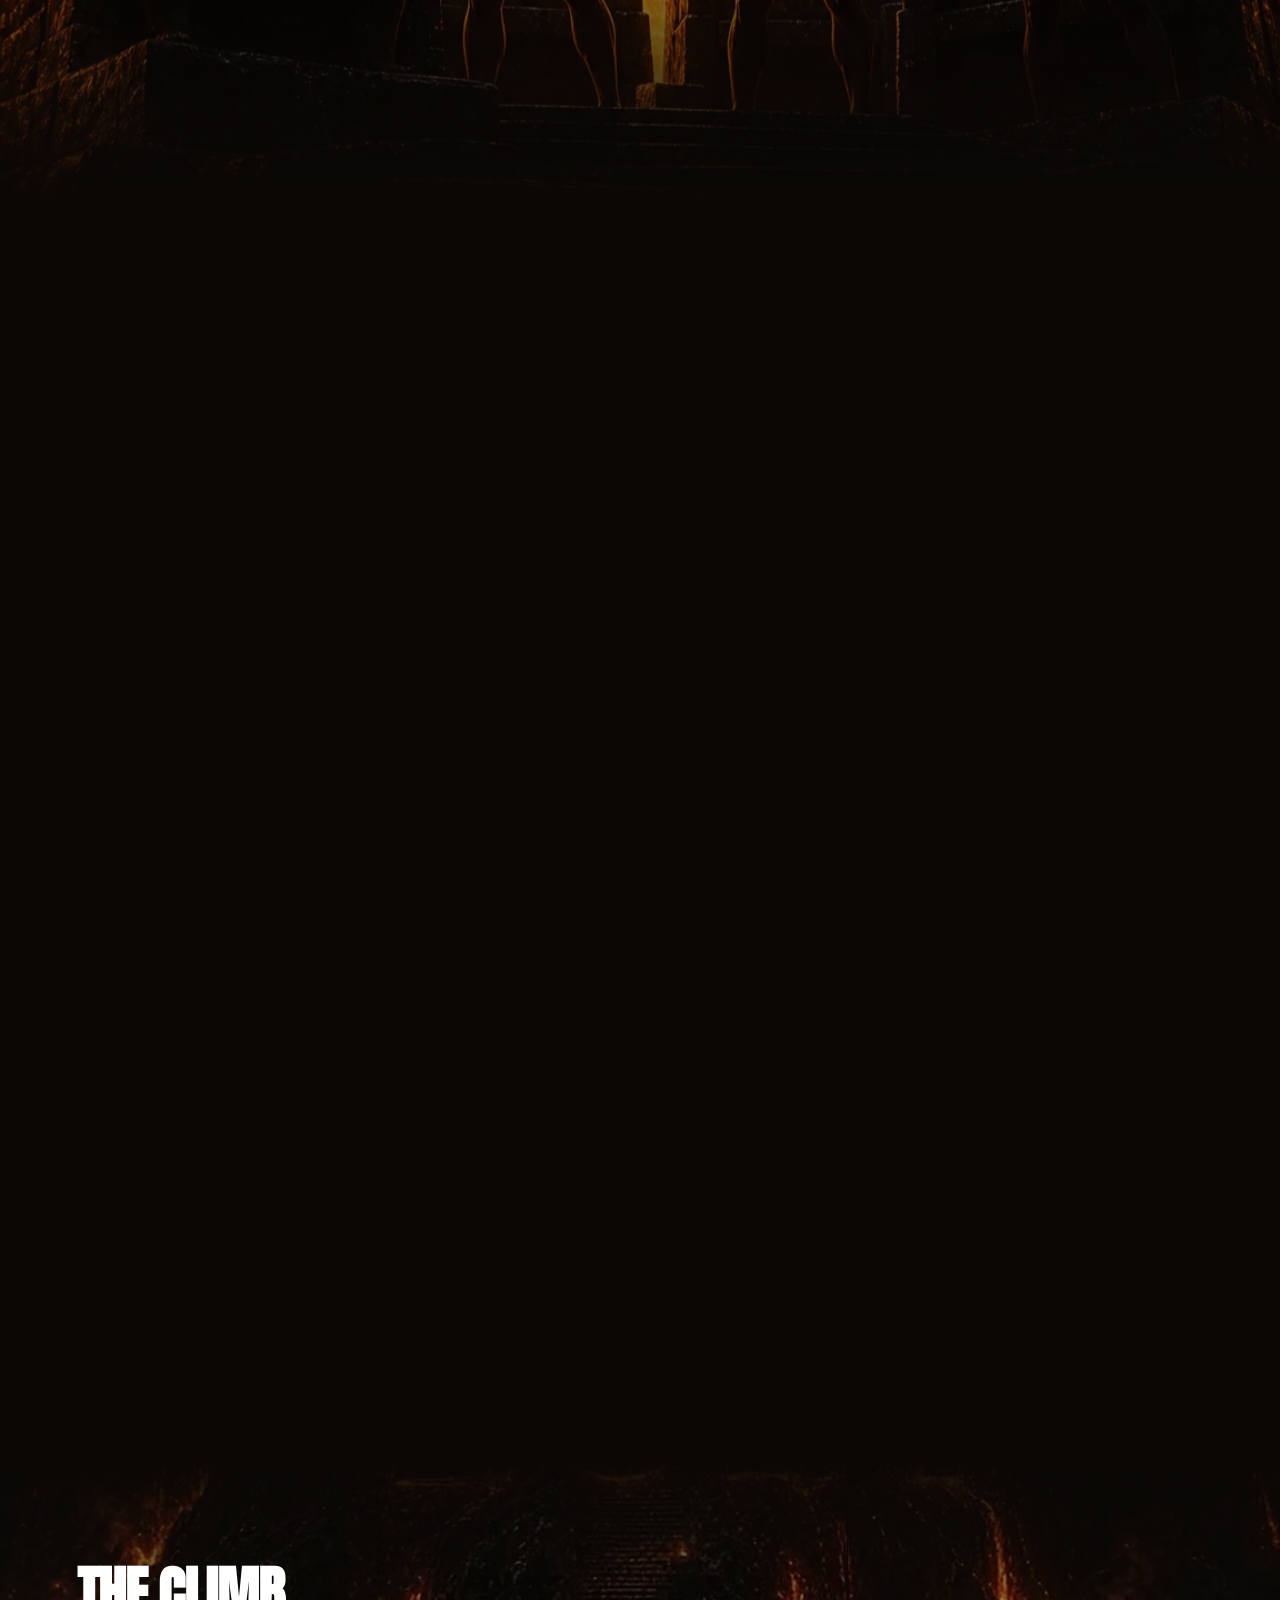
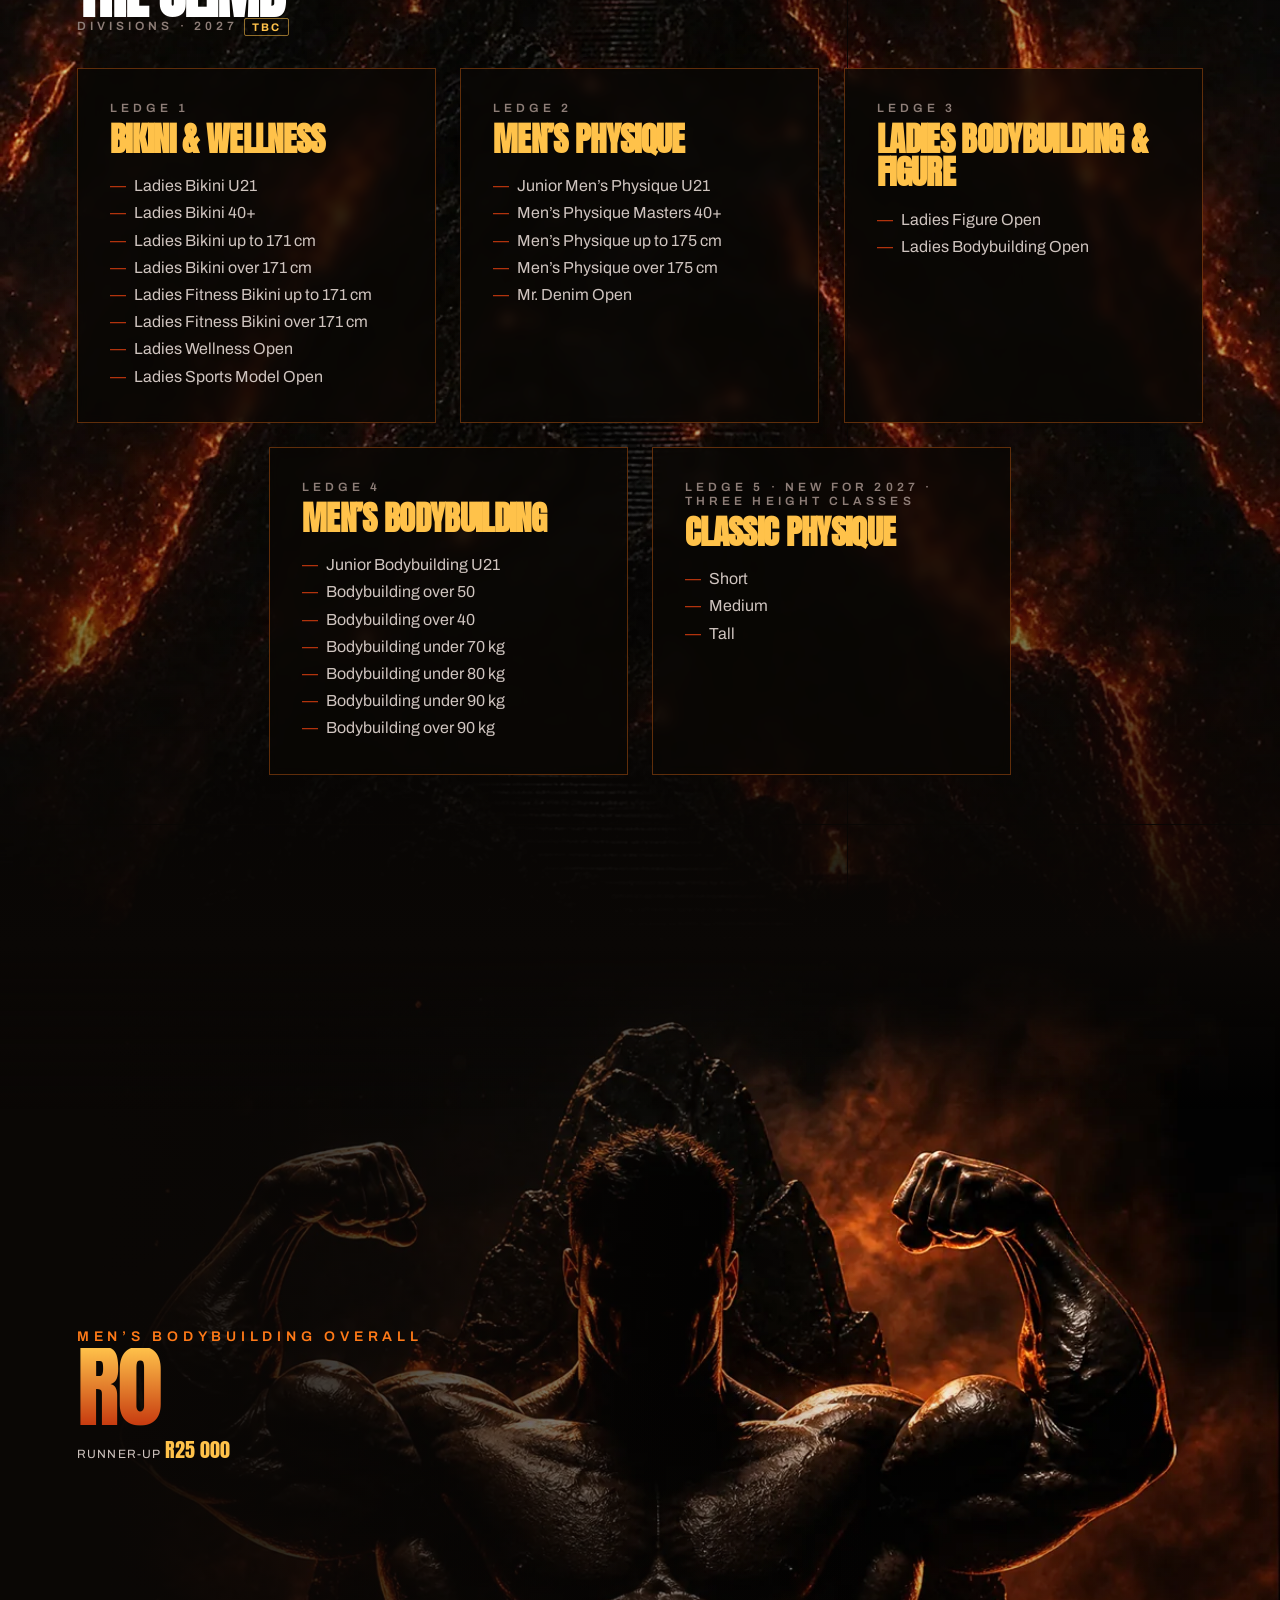
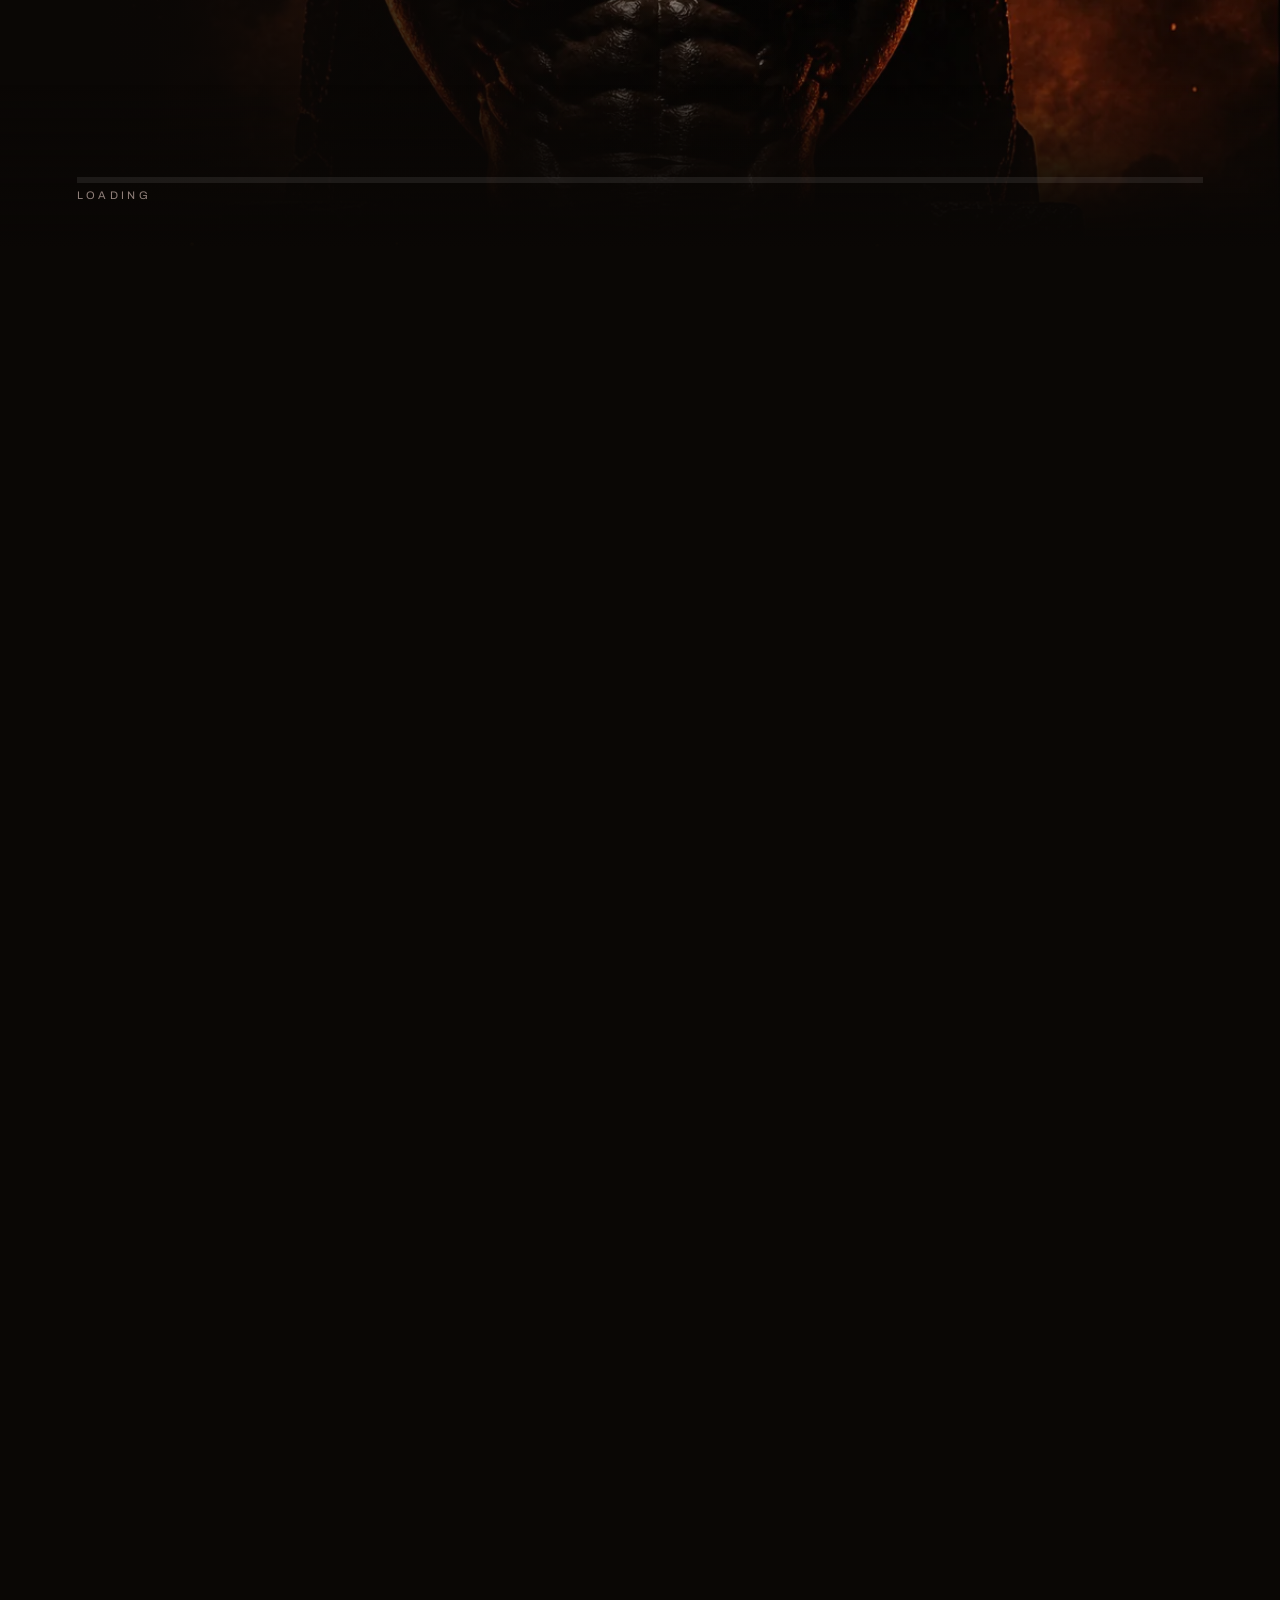
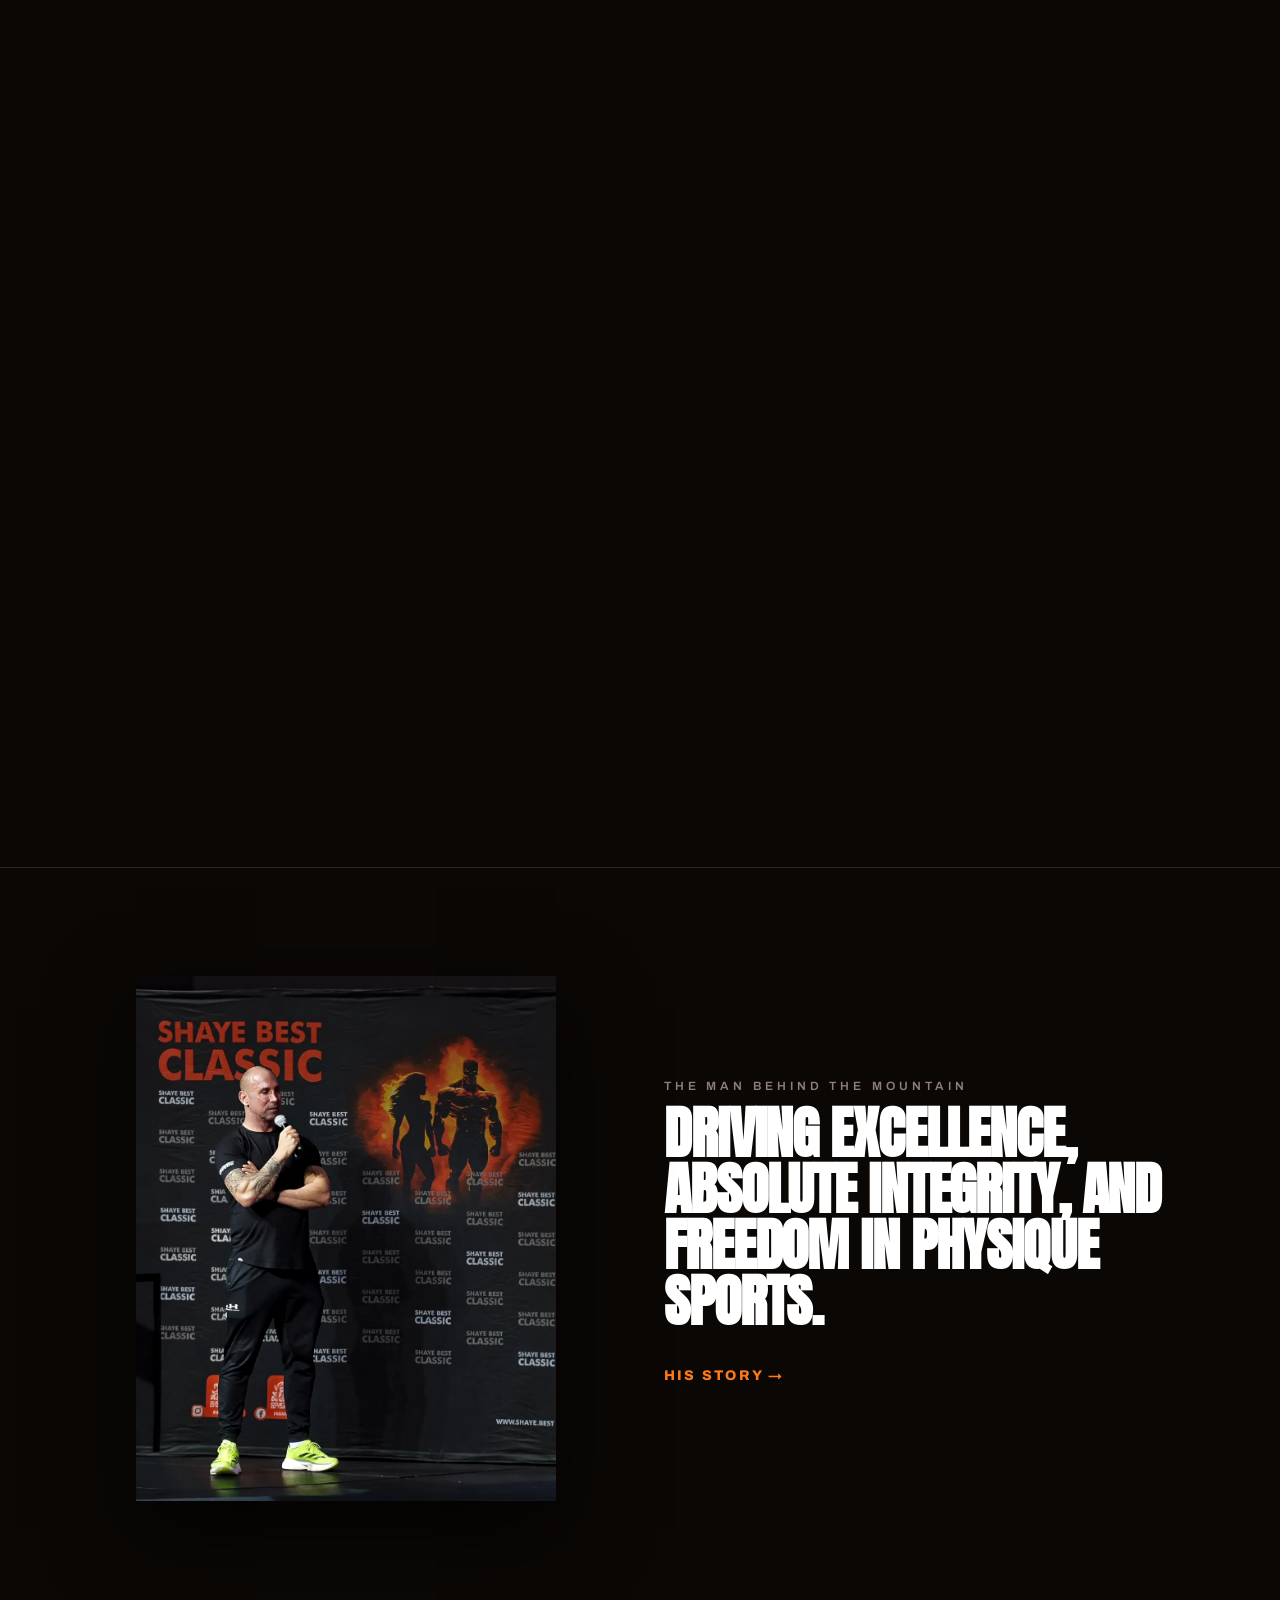
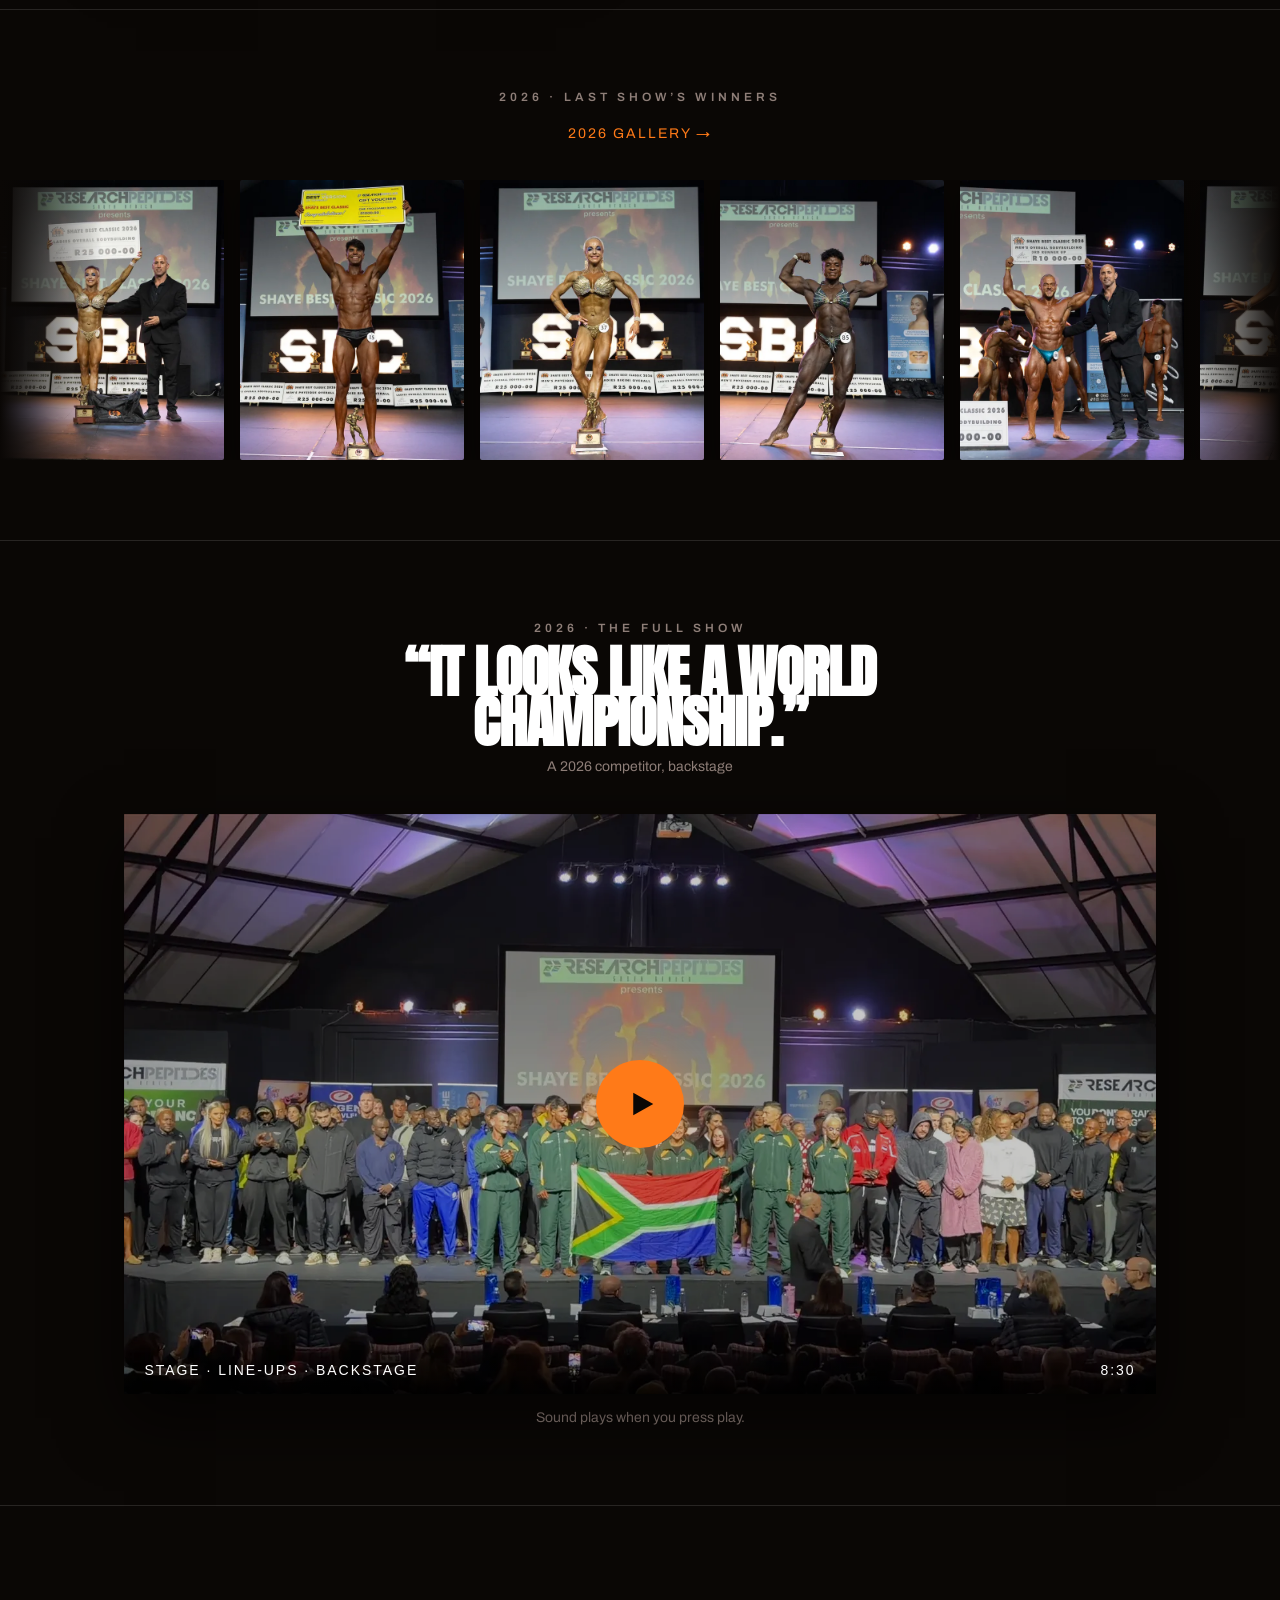
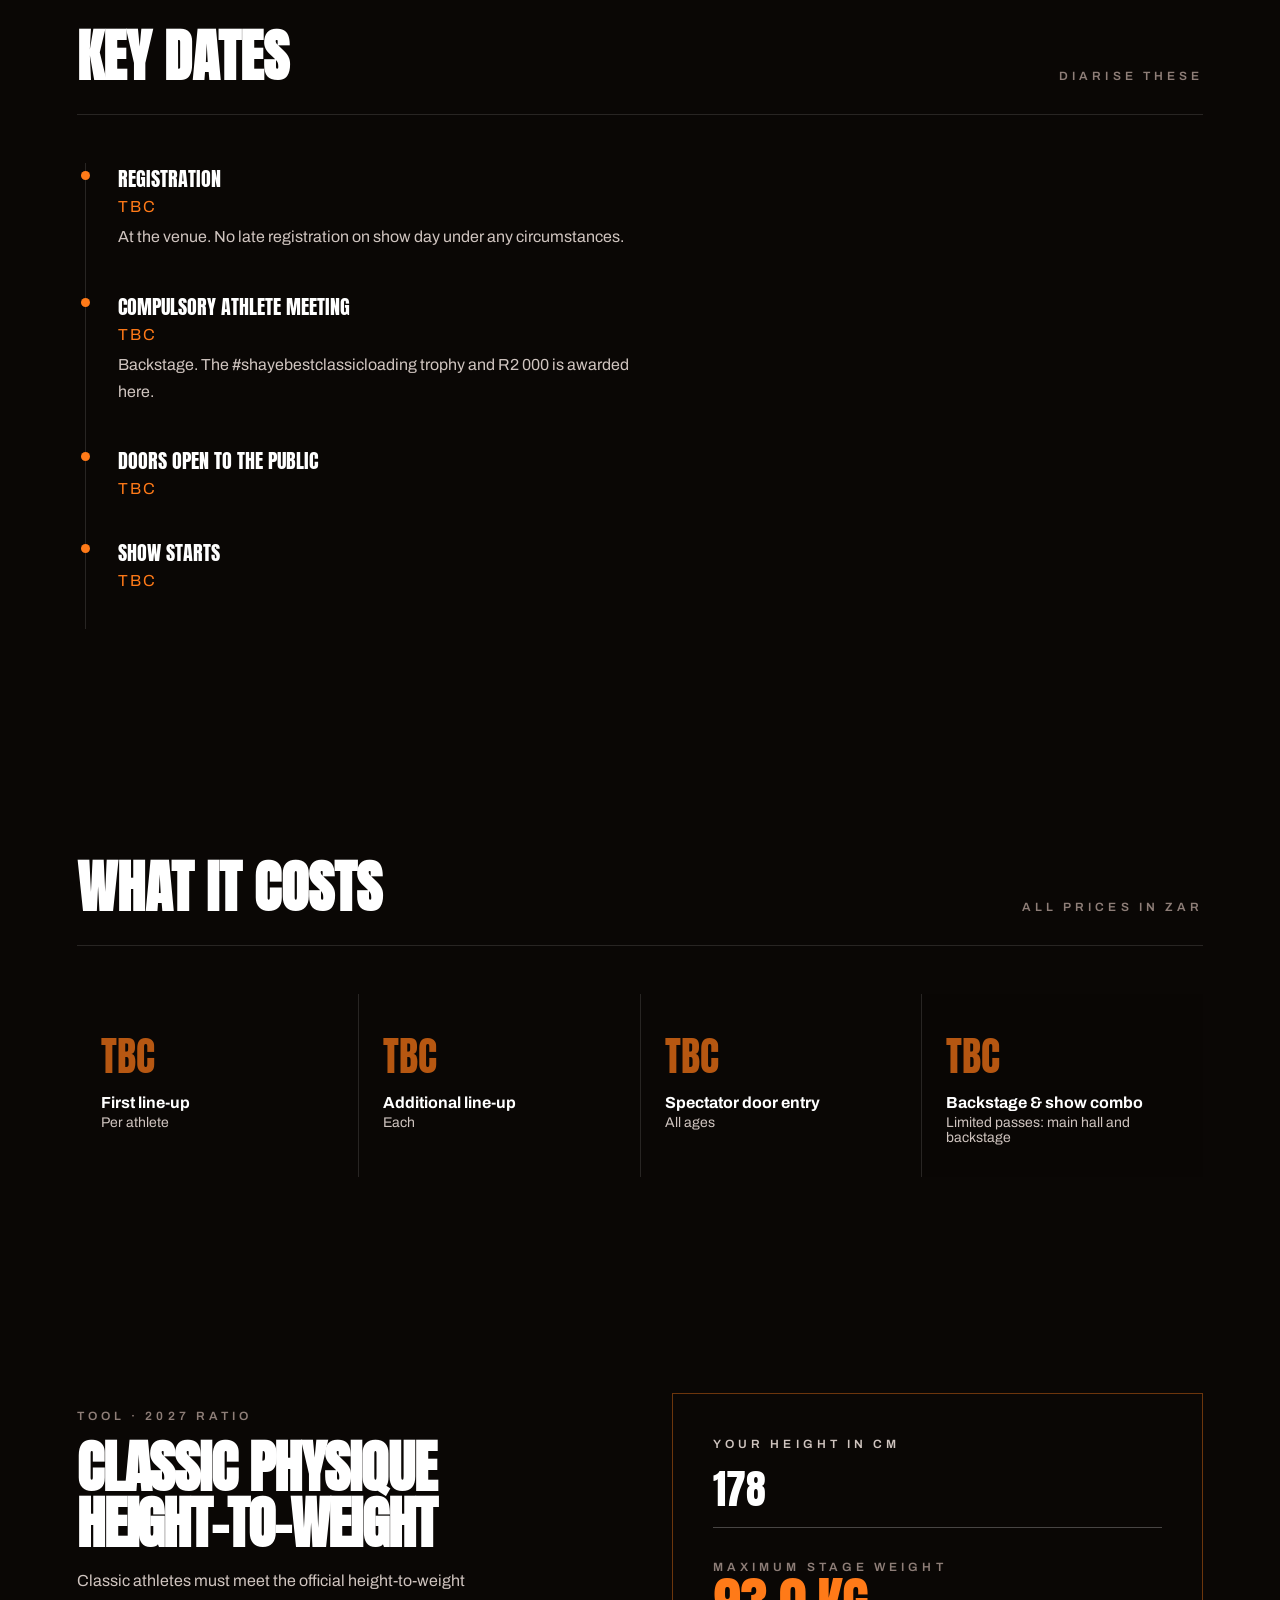
==== commit 1e2256e1: "Shaye Best Classic 2027 landing page: site files only (mirrors main repo eb7e5d7) Root-absolute link" ====
--- a/index.html
+++ b/index.html
@@ -3,113 +3,114 @@
 <head>
 <meta charset="utf-8">
 <meta name="viewport" content="width=device-width,initial-scale=1">
-<title>Shaye Best Classic 2026 — Cape Town | Over R125 000 in Cash Prizes</title>
-<meta name="description" content="Shaye Best Classic 2026. Saturday 29 August 2026, Corpus Christi Gemeente, Panorama, Cape Town. 23 line-ups, four overalls, over R125 000 in cash prizes.">
-<meta property="og:title" content="Shaye Best Classic 2026">
-<meta property="og:description" content="The Ultimate Money Show — over R125 000 in cash prizes. 29 August 2026, Cape Town.">
-<meta property="og:image" content="https://shaye.best/assets/keyart-1600.webp">
+<title>Shaye Best Classic 2027 · Cape Town | R190 000 in Cash Prizes</title>
+<meta name="description" content="Shaye Best Classic 2027, Cape Town. Five overall titles, R190 000 in cash prizes. Date and venue to be announced.">
+<meta property="og:title" content="Shaye Best Classic 2027">
+<meta property="og:description" content="Fully loaded. R190 000 in cash prizes. Five thrones. Cape Town, 2027.">
+<meta property="og:image" content="https://shaye.best/assets/2027/og-2027.jpg">
 <meta property="og:url" content="https://shaye.best/">
 <meta property="og:type" content="website">
 <meta name="twitter:card" content="summary_large_image">
-<meta name="twitter:title" content="Shaye Best Classic 2026">
-<meta name="twitter:description" content="The Ultimate Money Show — over R125 000 in cash prizes. 29 August 2026, Cape Town.">
-<meta name="twitter:image" content="https://shaye.best/assets/keyart-1600.webp">
+<meta name="twitter:title" content="Shaye Best Classic 2027">
+<meta name="twitter:description" content="Fully loaded. R190 000 in cash prizes. Five thrones. Cape Town, 2027.">
+<meta name="twitter:image" content="https://shaye.best/assets/2027/og-2027.jpg">
 <meta name="theme-color" content="#0A0705">
 <link rel="canonical" href="https://shaye.best/">
 <link rel="icon" type="image/svg+xml" href="assets/logo.svg">
-<script type="application/ld+json">
-{
-  "@context": "https://schema.org",
-  "@type": "Event",
-  "name": "Shaye Best Classic 2026",
-  "description": "Bodybuilding and physique show. 23 line-ups, four overalls, over R125 000 in cash prizes.",
-  "startDate": "2026-08-29T10:00:00+02:00",
-  "doorTime": "2026-08-29T09:00:00+02:00",
-  "eventStatus": "https://schema.org/EventScheduled",
-  "eventAttendanceMode": "https://schema.org/OfflineEventAttendanceMode",
-  "image": "https://shaye.best/assets/keyart-1600.webp",
-  "url": "https://shaye.best/",
-  "location": {
-    "@type": "Place",
-    "name": "Corpus Christi Gemeente",
-    "address": { "@type": "PostalAddress", "streetAddress": "Uys Krige Drive 78", "addressLocality": "Panorama, Cape Town", "addressCountry": "ZA" },
-    "geo": { "@type": "GeoCoordinates", "latitude": -33.88492, "longitude": 18.577903 }
-  },
-  "organizer": { "@type": "Person", "name": "Shaye Best", "email": "shaye@shaye.best" },
-  "offers": { "@type": "Offer", "name": "Spectator door entry", "price": "200", "priceCurrency": "ZAR", "availability": "https://schema.org/InStock" }
-}
-</script>
 <link rel="preconnect" href="https://fonts.googleapis.com">
 <link rel="preconnect" href="https://fonts.gstatic.com" crossorigin>
 <link href="https://fonts.googleapis.com/css2?family=Anton&family=Archivo:wdth,wght@62..125,100..900&display=swap" rel="stylesheet">
 <link rel="stylesheet" href="css/style.css">
 </head>
 <body>
-<header id="stickybar" hidden>
-  <span class="cond">Shaye Best Classic 2026</span>
-  <a class="cta" id="sticky-cta" href="https://wa.me/27824062121">Join WhatsApp →</a>
-</header>
 <main id="app">
   <section id="hero">
     <div class="hero-art" aria-hidden="true"></div>
+    <video class="fire-loop" muted loop playsinline preload="none" aria-hidden="true"></video>
     <div class="flame-layer flame-1" aria-hidden="true"></div>
     <div class="flame-layer flame-2" aria-hidden="true"></div>
     <div class="flame-layer flame-3" aria-hidden="true"></div>
     <div class="hero-veil" aria-hidden="true"></div>
     <canvas id="embers" aria-hidden="true"></canvas>
     <div class="hero-inner">
-      <div id="presents">
-        <a href="https://peptides.co.za" target="_blank" rel="noopener">
-          <img src="assets/sponsors/research-peptides.png" alt="Research Peptides"></a>
-        <span class="label">presents</span>
-      </div>
-      <h1 class="visually-hidden">Shaye Best Classic 2026</h1>
-      <div id="logo-lockup" aria-hidden="true"></div>
-      <dl id="hero-facts">
-        <div><dt class="label">Show day</dt><dd class="cond">Sat 29 Aug 2026</dd></div>
-        <div><dt class="label">Venue</dt><dd class="cond">Corpus Christi, Panorama</dd></div>
-        <div><dt class="label">Doors</dt><dd class="cond">09h00 · Show 10h00</dd></div>
-      </dl>
-      <p class="label" id="countdown-label">Time to show day</p>
-      <div id="countdown" role="timer" aria-live="off"></div>
+      <div id="presents"></div>
+      <h1 class="visually-hidden">Shaye Best Classic 2027</h1>
+      <div class="lockup-clip" aria-hidden="true"><div id="logo-lockup"></div></div>
+      <p class="hero-year cond" aria-hidden="true">2027</p>
+      <dl id="hero-facts"></dl>
+      <p class="label" id="countdown-label" hidden>Time to show day</p>
+      <div id="countdown" role="timer" aria-live="off" hidden></div>
       <a class="cta" id="hero-cta" href="https://wa.me/27824062121">Join the athlete WhatsApp group →</a>
     </div>
   </section>
-  <section id="event-photos" aria-label="Photos from last year's show">
-    <div class="ep-head">
-      <p class="label">2025 · Last year's show</p>
+
+  <section id="gathering" aria-label="The gathering">
+    <div class="g-plate" aria-hidden="true">
+      <img class="g-bg" src="assets/2027/four-thrones.webp" alt="">
+      <div class="g-glow" data-fx="0.14" data-fy="0.27"></div>
+      <div class="g-glow" data-fx="0.40" data-fy="0.25"></div>
+      <div class="g-glow" data-fx="0.62" data-fy="0.25"></div>
+      <div class="g-glow" data-fx="0.84" data-fy="0.27"></div>
+      <div class="g-glow fifth" data-fx="0.51" data-fy="0.47"></div>
     </div>
-    <div class="ep-track-wrap">
-      <div class="ep-track" id="ep-track"></div>
+    <div class="g-veil" aria-hidden="true"></div>
+    <div class="g-copy">
+      <p class="label">The story so far</p>
+      <h2 class="cond g-line"><span class="g-l1">Four thrones stood.</span><br><span class="g-l2">A fifth is rising.</span></h2>
     </div>
   </section>
-  <section id="judging">
-    <h2 class="visually-hidden">The judging</h2>
-    <div class="j-stage" id="j-stage"></div>
-    <canvas id="j-embers" aria-hidden="true"></canvas>
-    <div class="j-copy" id="j-copy"></div>
+
+  <section id="climb" aria-label="The climb: divisions">
+    <img class="c-bg" src="assets/2027/climb-plate-2027.webp" alt="" aria-hidden="true">
+    <video class="c-clip" muted loop playsinline preload="none" aria-hidden="true"></video>
+    <video class="c-fire" muted loop playsinline preload="none" aria-hidden="true"></video>
+    <div class="c-veil" aria-hidden="true"></div>
+    <div class="c-head"><h2 class="cond">The climb</h2><p class="label" id="c-label">Divisions · 2027</p></div>
+    <div class="c-rail" id="c-rail"></div>
   </section>
-  <section id="lineups">
-    <div class="sec-head"><h2>Running order</h2><p class="label">Show day · 23 line-ups · 4 overalls</p></div>
-    <p class="ro-meeting"><b>09h00</b> — Compulsory athlete&rsquo;s meeting, backstage</p>
-    <ol class="lu-list ro-list" id="run-order"></ol>
+
+  <section id="summit" aria-label="The summit: prize money">
+    <h2 class="visually-hidden">The summit: five champions, R190 000 in cash prizes</h2>
+    <div class="s-stage" id="s-stage">
+      <img class="s-a" src="assets/2027/throne-row-5.webp" alt="Five thrones at the summit, four champions seated, the centre throne empty">
+      <div class="s-beats" id="s-beats"></div>
+      <div class="s-glow" data-throne="0" aria-hidden="true"></div>
+      <div class="s-glow" data-throne="1" aria-hidden="true"></div>
+      <div class="s-glow" data-throne="2" aria-hidden="true"></div>
+      <div class="s-glow" data-throne="3" aria-hidden="true"></div>
+      <div class="s-glow" data-throne="4" aria-hidden="true"></div>
+      <canvas class="s-canvas" id="s-embers" aria-hidden="true"></canvas>
+      <div class="s-veil" aria-hidden="true"></div>
+    </div>
+    <div class="load-bar" id="s-bar" aria-hidden="true"><div class="load-fill"></div><span class="load-label">Loading</span></div>
   </section>
-  <section id="calculator">
-    <div class="calc-grid">
-      <div>
-        <p class="label">Tool</p>
-        <h2 class="cond">Classic bodybuilding<br>height-to-weight</h2>
-        <p class="calc-copy">Classic athletes must meet the official height-to-weight ratio. Enter your height and see your maximum stage weight — no spreadsheet, no surprises at the scale on registration night.</p>
-      </div>
-      <div class="calc-box">
-        <label class="label" for="height">Your height in cm</label>
-        <input id="height" type="number" inputmode="numeric" value="178" min="140" max="220" step="1">
-        <p class="label" style="margin-top:2rem">Maximum stage weight</p>
-        <output class="calc-r cond" id="calc-result" for="height">—</output>
-        <p class="label" id="calc-band"></p>
-      </div>
+
+  <section id="shaye" aria-label="Shaye Best">
+    <div class="sh-grid" id="sh-grid"></div>
+  </section>
+
+  <section id="highlights" aria-label="Highlights from past shows">
+    <h2 class="visually-hidden">Highlights</h2>
+    <div class="ep-head">
+      <p class="label" id="hl-label">2026 · Last show’s winners</p>
+      <nav class="hl-links"><a href="2026/">2026 gallery →</a></nav>
     </div>
+    <div class="ep-track-wrap"><div class="ep-track" id="ep-track"></div></div>
+    <dialog id="clip-dialog" aria-label="Clip player"><button class="clip-close" aria-label="Close">×</button><video id="clip-video" controls playsinline preload="none"></video></dialog>
   </section>
+
+  <section id="watch" aria-label="Watch the 2026 show">
+    <p class="label">2026 · The full show</p>
+    <h2 class="cond w-quote">“It looks like a world championship.”</h2>
+    <p class="w-by">A 2026 competitor, backstage</p>
+    <button class="w-frame" data-mux="OcqOzyboUJ59BBmfTq0001LMVU4Y00AUYHGJhxaZjnm71Q" data-poster="assets/2027/watch-poster.webp" aria-label="Play the full 2026 show, 8 minutes 30 seconds">
+      <img src="assets/2027/watch-poster.webp" alt="" width="1600" height="900" loading="lazy">
+      <span class="w-play" aria-hidden="true"><svg viewBox="0 0 24 24"><path d="M5 3l16 9-16 9z"/></svg></span>
+      <span class="w-meta" aria-hidden="true"><span>Stage · line-ups · backstage</span><span>8:30</span></span>
+    </button>
+    <p class="w-note">Sound plays when you press play.</p>
+  </section>
+
   <section id="dates">
     <div class="sec-head"><h2>Key dates</h2><p class="label">Diarise these</p></div>
     <ol class="timeline" id="timeline"></ol>
@@ -120,23 +121,43 @@
     <div class="cost-grid" id="cost-grid"></div>
   </section>
 
+  <section id="calculator">
+    <div class="calc-grid">
+      <div>
+        <p class="label">Tool · 2027 ratio</p>
+        <h2 class="cond">Classic Physique<br>height-to-weight</h2>
+        <p class="calc-copy">Classic athletes must meet the official height-to-weight table. Enter your height and see your maximum stage weight. No spreadsheet, no surprises at the scale on registration night.</p>
+        <p class="label" id="calc-tbc"></p>
+      </div>
+      <div class="calc-box">
+        <label class="label" for="height">Your height in cm</label>
+        <input id="height" name="height" autocomplete="off" type="number" inputmode="numeric" value="178" min="140" max="220" step="1">
+        <p class="label" style="margin-top:2rem">Maximum stage weight</p>
+        <output class="calc-r cond" id="calc-result" for="height">—</output>
+        <p class="label" id="calc-band"></p>
+      </div>
+    </div>
+  </section>
+
   <section id="partners">
     <div class="sec-head"><h2>Partners &amp; services</h2><p class="label">Book ahead</p></div>
     <div class="partner-grid" id="partner-grid"></div>
   </section>
 
   <section id="social">
+    <div class="load-bar load-bar-sm" id="soc-bar" aria-hidden="true"><div class="load-fill"></div><span class="load-label">#shayebestclassicloading</span></div>
     <div class="sec-head"><h2>#shayebestclassicloading</h2><p class="label">R2 000 + trophy</p></div>
     <div class="social-body" id="social-body"></div>
   </section>
+
   <section id="sponsors">
-    <div class="sec-head"><h2>Sponsors</h2><p class="label">Presented by <a href="https://peptides.co.za" target="_blank" rel="noopener">Research Peptides</a></p></div>
+    <div class="sec-head"><h2>Sponsors</h2><p class="label" id="sponsor-label"></p></div>
     <div id="sponsor-title"></div>
     <div class="sponsor-grid" id="sponsor-grid"></div>
   </section>
 
   <section id="venue">
-    <div class="sec-head"><h2>Venue</h2><p class="label">Panorama, Cape Town</p></div>
+    <div class="sec-head"><h2>Venue</h2><p class="label" id="venue-label"></p></div>
     <div class="venue-grid" id="venue-grid"></div>
   </section>
 
@@ -146,15 +167,19 @@
   </section>
 
   <section id="closer">
+    <video class="cl-champ" muted loop playsinline preload="none" aria-hidden="true"></video>
     <div class="glow" aria-hidden="true"></div>
     <h2 class="cond">Step on<br>the stage.</h2>
     <a class="cta" id="closer-cta" href="https://wa.me/27824062121">Join the athlete WhatsApp group →</a>
-    <a class="closer-presenter" href="https://peptides.co.za" target="_blank" rel="noopener">
-      <span class="label">Presented by</span>
-      <img src="assets/sponsors/research-peptides.png" alt="Research Peptides" loading="lazy"></a>
+    <div id="closer-presenter"></div>
   </section>
 </main>
 <footer id="foot"></footer>
+<nav id="rail" aria-label="Scroll progress">
+  <div id="rail-track"><div id="rail-fill"></div></div>
+  <div id="rail-ticks"></div>
+  <span id="rail-label">Loading</span>
+</nav>
 <script src="js/vendor/gsap.min.js"></script>
 <script src="js/vendor/ScrollTrigger.min.js"></script>
 <script type="module" src="js/main.js"></script>
--- a/css/style.css
+++ b/css/style.css
@@ -1,59 +1,102 @@
 :root{
   --void:#0A0705; --ember:#FF7A18; --flame:#C63A0F;
-  --blaze:#FFC24A; --ash:#7A6B66; --bone:#FFFFFF;
+  --blaze:#FFC24A; --ash:#8E7E78; --bone:#FFFFFF;
   --rule:rgba(255,255,255,.12);
   --pad:clamp(1.5rem,6vw,6rem);
+  --label:.75rem; --label-s:.6875rem; --section-y:clamp(5rem,12vh,9rem);
 }
 *{margin:0;padding:0;box-sizing:border-box}
-html{scroll-behavior:smooth}
+/* scroll-padding-bottom keeps a keyboard-focused element clear of the fixed #rail. */
+html{scroll-behavior:smooth;color-scheme:dark;scroll-padding-bottom:4rem}
 body{background:var(--void);color:var(--bone);
   font-family:'Archivo',system-ui,sans-serif;overflow-x:hidden;
   -webkit-font-smoothing:antialiased}
 img,svg{max-width:100%;display:block}
 .cond{font-family:'Anton',sans-serif;text-transform:uppercase;letter-spacing:-.02em;line-height:.9}
 .wide{font-variation-settings:'wdth' 125,'wght' 800;text-transform:uppercase;letter-spacing:.02em}
-.label{font-variation-settings:'wdth' 100,'wght' 600;font-size:.68rem;
+.label{font-variation-settings:'wdth' 100,'wght' 600;font-size:var(--label);
   letter-spacing:.34em;text-transform:uppercase;color:var(--ash)}
-.cta{display:inline-flex;align-items:center;gap:.7rem;background:var(--ember);color:#000;
+.cta{display:inline-flex;align-items:center;gap:.75rem;background:var(--ember);color:#000;
   text-decoration:none;font-variation-settings:'wdth' 100,'wght' 800;text-transform:uppercase;
-  font-size:.85rem;letter-spacing:.14em;padding:1.05rem 2.1rem;transition:background .25s,transform .25s}
-.cta:hover,.cta:focus-visible{background:var(--blaze);transform:translateY(-2px)}
-:focus-visible{outline:2px solid var(--ember);outline-offset:3px}
-section{padding:14vh var(--pad)}
+  font-size:1rem;letter-spacing:.14em;padding:1.125rem 2.5rem;transition:background .25s,filter .25s}
+.cta:hover,.cta:focus-visible{background:var(--blaze)}
+.cta:active{filter:brightness(.85);transition-duration:0s}
+/* Press scale is touch-only: on desktop the CTAs are magnetic (motion.js writes
+   their transform every frame), so a transform transition there lags the magnet. */
+@media (hover:none){
+  .cta{transition:background .25s,filter .25s,transform .15s cubic-bezier(.4,0,.2,1)}
+  .cta:active{transform:scale(.97)}
+}
+:focus-visible{outline:2px solid var(--blaze);outline-offset:3px}
+section{padding:var(--section-y) var(--pad)}
 .sec-head{display:flex;align-items:baseline;justify-content:space-between;gap:1rem;
   flex-wrap:wrap;border-bottom:1px solid var(--rule);padding-bottom:1rem;margin-bottom:3rem}
 .sec-head h2{font-family:'Anton',sans-serif;text-transform:uppercase;
-  font-size:clamp(1.8rem,5vw,3.4rem);overflow-wrap:anywhere}
+  font-size:clamp(1.75rem,5vw,3.5rem);overflow-wrap:anywhere}
 .visually-hidden{position:absolute;width:1px;height:1px;overflow:hidden;clip:rect(0 0 0 0);white-space:nowrap}
 #hero{position:relative;min-height:100svh;display:grid;place-items:center;
   padding:12vh var(--pad) 8vh;overflow:hidden;text-align:center}
-.hero-art{position:absolute;inset:0;background:url('../assets/keyart-2400.webp') center 30%/cover no-repeat;transform:scale(1.1)}
 .flame-layer{position:absolute;inset:0;width:100%;height:100%;
   background-position:center;background-size:cover;background-repeat:no-repeat;pointer-events:none}
 .flame-layer.flame-1{background-image:url('../assets/flames/flame-1.webp');opacity:.55}
 .flame-layer.flame-2{background-image:url('../assets/flames/flame-2.webp');opacity:.7}
 .flame-layer.flame-3{background-image:url('../assets/flames/flame-3.webp');opacity:.85}
+/* The reel's fire loop, screen-blended under the veil. Opacity 0 until `playing`
+   fires (flames.js adds .has-fire); the CSS flame layers stay the fallback. */
+.fire-loop{position:absolute;inset:0;width:100%;height:100%;object-fit:cover;object-position:50% 60%;
+  mix-blend-mode:screen;opacity:0;pointer-events:none;transition:opacity 1.2s ease-out}
+#hero.has-fire .fire-loop{opacity:.72}
+html.reduced .fire-loop{display:none}
 .hero-veil{position:absolute;inset:0;background:
   radial-gradient(120% 80% at 50% 42%, transparent 0%, rgba(10,7,5,.55) 55%, var(--void) 88%),
   linear-gradient(to bottom, rgba(10,7,5,.7) 0%, transparent 32%, transparent 58%, var(--void) 97%)}
+/* Full-body key art. Desktop: the 9:16 art stands full-height on the right at
+   its exact aspect, inner edge fading into the fire, and the stack sits left of
+   it so nothing covers the figures (a centred stack hid them on any landscape
+   screen). Phone: the art covers, the stack stays centred. */
+.hero-art{position:absolute;inset:0 0 0 auto;width:auto;aspect-ratio:1536/2688;
+  background:url('../assets/2027/keyart-full-1536.webp') center/cover no-repeat;
+  -webkit-mask-image:linear-gradient(90deg,transparent 0,#000 9%,#000 100%);
+          mask-image:linear-gradient(90deg,transparent 0,#000 9%,#000 100%)}
+@media (max-width:820px){.hero-art{inset:0;width:100%;aspect-ratio:auto;
+  background-image:url('../assets/2027/keyart-full-900.webp');background-position:center 40%;
+  -webkit-mask-image:none;mask-image:none}}
+/* logo-white-lockup.svg's viewBox is pre-cropped to 780:302 so the old baked
+   year row falls outside the artwork; this clip is belt-and-braces. */
+.lockup-clip{position:relative;margin:1.5rem auto 0;width:min(88vw,900px);aspect-ratio:780/302;overflow:hidden}
+#logo-lockup{position:absolute;inset:0 0 auto 0;color:var(--bone)}
+#logo-lockup svg{width:100%;height:auto}
+.hero-year{font-size:clamp(3.4rem,11vw,8.5rem);color:var(--blaze);margin-top:.25rem;
+  text-shadow:0 0 40px rgba(255,122,24,.55);font-variant-numeric:tabular-nums}
+#countdown[hidden],#countdown-label[hidden]{display:none}
+/* TBC chip */
+.tbc{display:inline-flex;align-items:baseline;gap:.5rem}
+.tbc-v{color:#CFC4BF}
+.tbc-chip{display:inline-block;font-family:'Archivo',sans-serif;font-variation-settings:'wdth' 100,'wght' 700;
+  font-size:var(--label-s);letter-spacing:.22em;text-transform:uppercase;color:var(--blaze);
+  border:1px solid rgba(255,194,74,.55);padding:.15rem .4rem;border-radius:2px;vertical-align:middle;line-height:1}
+/* Loading bar motif */
+.load-bar{position:relative;height:6px;background:rgba(255,255,255,.08);overflow:visible}
+.load-fill{position:absolute;inset:0;background:linear-gradient(90deg,var(--flame),var(--ember),var(--blaze));
+  transform-origin:left center;transform:scaleX(0);box-shadow:0 0 18px rgba(255,122,24,.6)}
+.load-label{position:absolute;right:0;top:12px;font-size:var(--label-s);letter-spacing:.3em;text-transform:uppercase;color:var(--ash)}
+.load-bar-sm{margin:0 0 3.5rem}
 #embers{position:absolute;inset:0;width:100%;height:100%;z-index:1;pointer-events:none}
-@media (prefers-reduced-motion: reduce){ #embers,#j-embers{display:none} }
+html.reduced #embers{display:none}
 .hero-inner{position:relative;z-index:2;width:100%;max-width:1200px}
-#presents{display:flex;flex-direction:column;align-items:center;gap:.7rem}
+#presents{display:flex;flex-direction:column;align-items:center;gap:.75rem}
 #presents img{width:min(230px,56vw);height:auto;opacity:.92}
 #presents a:hover img,#presents a:focus-visible img{opacity:1}
-.closer-presenter{display:flex;flex-direction:column;align-items:center;gap:.7rem;
-  margin-top:3.5rem;text-decoration:none;opacity:.8;transition:opacity .25s}
-.closer-presenter:hover,.closer-presenter:focus-visible{opacity:1}
-.closer-presenter img{width:min(200px,52vw);height:auto}
+.closer-presenter{display:flex;flex-direction:column;align-items:center;gap:.75rem;
+  margin-top:3.5rem;text-decoration:none}
+.closer-presenter img{width:min(200px,52vw);height:auto;opacity:.8;transition:opacity .25s}
+.closer-presenter:hover img,.closer-presenter:focus-visible img{opacity:1}
 .sec-head .label a{color:inherit}
-.soc-row{display:flex;gap:1rem;margin-top:1.4rem}
+.soc-row{display:flex;gap:1rem;margin-top:1.5rem}
 .soc{display:grid;place-items:center;width:44px;height:44px;color:var(--bone);
   border:1px solid rgba(255,122,24,.5);transition:color .25s,border-color .25s,transform .25s}
 .soc svg{width:22px;height:22px}
 .soc:hover,.soc:focus-visible{color:var(--ember);border-color:var(--ember);transform:translateY(-2px)}
-#logo-lockup{position:relative;margin:1.6rem auto 0;width:min(88vw,900px);color:var(--bone)}
-#logo-lockup svg{width:100%;height:auto}
 .logo-hot{position:absolute;inset:0;color:var(--blaze);
   --sweep:-40%; --glow:0;
   filter:drop-shadow(0 0 calc(var(--glow) * 26px) var(--ember));
@@ -64,144 +107,92 @@
   -webkit-mask-size:100% 100%; mask-size:100% 100%;
   pointer-events:none}
 .logo-hot path,.logo-hot polygon{fill:var(--blaze) !important}
-@media (prefers-reduced-motion: reduce){ .logo-hot{display:none} }
-#hero-facts{margin:2.6rem auto 0;display:flex;gap:clamp(1rem,4vw,3.5rem);justify-content:center;
-  flex-wrap:wrap;border-top:1px solid var(--rule);padding-top:1.4rem;max-width:900px}
-#hero-facts dd{font-size:clamp(.95rem,2vw,1.4rem);margin-top:.3rem}
-#countdown{display:flex;gap:clamp(.8rem,2.5vw,2rem);justify-content:center;margin:.8rem 0 2rem;
+html.reduced .logo-hot{display:none}
+#hero-facts{margin:2.5rem auto 0;display:flex;gap:clamp(1rem,4vw,3.5rem);justify-content:center;
+  flex-wrap:wrap;border-top:1px solid var(--rule);padding-top:1.5rem;max-width:900px}
+#hero-facts dd{font-size:clamp(1rem,2vw,1.5rem);margin-top:.25rem}
+#countdown{display:flex;gap:clamp(.75rem,2.5vw,2rem);justify-content:center;margin:.75rem 0 0;
   font-variant-numeric:tabular-nums}
 #countdown span{display:flex;flex-direction:column;align-items:center}
-#countdown b{font-family:'Anton',sans-serif;font-size:clamp(1.6rem,4.5vw,3rem);color:var(--ember);font-weight:400}
-#countdown i{font-style:normal;font-size:.6rem;letter-spacing:.28em;text-transform:uppercase;color:var(--ash)}
+#countdown b{font-family:'Anton',sans-serif;font-size:clamp(1.6rem,4.5vw,3rem);color:var(--ember);font-weight:400;font-variant-numeric:tabular-nums}
+#countdown i{font-style:normal;font-size:var(--label-s);letter-spacing:.28em;text-transform:uppercase;color:var(--ash)}
 #countdown-label{margin-top:2rem}
-#stickybar{position:fixed;top:0;left:0;right:0;z-index:50;display:flex;
-  align-items:center;justify-content:space-between;gap:1rem;
-  padding:.7rem var(--pad);background:rgba(10,7,5,.86);
-  backdrop-filter:blur(8px);border-bottom:1px solid var(--rule);
-  transform:translateY(-100%)}
-#stickybar[hidden]{display:none}
-#stickybar .cta{padding:.6rem 1.2rem;font-size:.7rem}
-#stickybar span{font-size:clamp(.75rem,1.6vw,1rem)}
+#hero-cta{margin-top:2rem}
+/* Desktop split for the full-body key art: sits after every hero rule it
+   overrides (same specificity, so source order decides). */
+@media (min-width:821px){
+  #hero{justify-items:start;text-align:left;padding-top:6vh}  /* short laptops (768-800 tall): keeps the CTA clear of the rail; tall screens centre the stack anyway */
+  .hero-veil{background:
+    radial-gradient(90% 90% at 78% 50%, transparent 0%, rgba(10,7,5,.35) 60%, var(--void) 100%),
+    linear-gradient(to bottom, rgba(10,7,5,.6) 0%, transparent 28%, transparent 62%, var(--void) 97%)}
+  .hero-inner{max-width:min(58vw,760px)}
+  #presents{align-items:flex-start}
+  .lockup-clip{margin-left:0;width:min(52vw,680px,72vh)}  /* 72vh: the stack fits 720px-tall laptops */
+  #hero-facts,#countdown{justify-content:flex-start;margin-left:0;max-width:none}
+}
 @media (prefers-reduced-motion: reduce){
   html{scroll-behavior:auto}
   *,*::before,*::after{animation-duration:.001ms!important;animation-iteration-count:1!important;
     transition-duration:.001ms!important}
 }
-#event-photos{padding:5rem 0;border-top:1px solid var(--rule);border-bottom:1px solid var(--rule)}
-.ep-head{text-align:center;margin-bottom:1.6rem}
+.ep-head{text-align:center;margin-bottom:1.5rem}
 .ep-track-wrap{position:relative;overflow:hidden}
 .ep-track-wrap::before,.ep-track-wrap::after{content:'';position:absolute;top:0;bottom:0;width:8vw;z-index:2;pointer-events:none}
 .ep-track-wrap::before{left:0;background:linear-gradient(90deg,var(--void),transparent)}
 .ep-track-wrap::after{right:0;background:linear-gradient(-90deg,var(--void),transparent)}
 .ep-track{display:flex;gap:1rem;width:max-content;animation:ep-scroll 34s linear infinite}
+.ep-dup{display:contents}
 .ep-track:hover{animation-play-state:paused}
-.ep-track img{height:280px;width:auto;border-radius:2px;box-shadow:0 12px 30px rgba(0,0,0,.5)}
+.ep-track img{height:280px;width:auto;border-radius:2px;box-shadow:0 12px 30px rgba(0,0,0,.5);opacity:0;transition:opacity .5s ease}
 @keyframes ep-scroll{from{transform:translateX(0)}to{transform:translateX(-50%)}}
 @media (max-width:640px){.ep-track img{height:180px}}
-#judging{position:relative;height:100svh;padding:0;overflow:hidden}
-.j-stage{position:absolute;inset:0}
-.j-pose{position:absolute;inset:0;width:100%;height:100%;
-  object-fit:contain;object-position:center bottom;opacity:0}
-.j-pose:not([data-pose]){display:none}
-.j-glow{position:absolute;inset:0;pointer-events:none;opacity:0;
-  background:radial-gradient(ellipse 58% 52% at 50% 60%,
-    rgba(255,122,24,.62) 0%, rgba(198,58,15,.34) 45%, transparent 78%)}
-.j-canvas{position:absolute;inset:0;width:100%;height:100%;pointer-events:none}
-.j-veil{position:absolute;inset:0;
-  background:linear-gradient(90deg,var(--void) 6%,rgba(10,7,5,.35) 48%,rgba(10,7,5,.85) 100%)}
-#j-embers{position:absolute;inset:0;width:100%;height:100%;z-index:2;pointer-events:none}
-.j-copy{position:absolute;inset:0;display:grid;place-items:center;z-index:3}
-.j-beat{position:absolute;left:var(--pad);max-width:min(560px,80vw);opacity:0;text-align:left}
-.j-beat .label{margin-bottom:.6rem}
-.j-amt,.j-total{font-size:clamp(2.6rem,7vw,6rem);line-height:.85;
-  background:linear-gradient(180deg,var(--blaze),var(--flame));
-  -webkit-background-clip:text;background-clip:text;color:transparent;
-  font-variant-numeric:tabular-nums}
-.j-finale .j-total{font-size:clamp(3.4rem,10vw,9rem)}
-.j-note{margin-top:.5rem;font-size:.75rem;color:var(--ember);letter-spacing:.1em;text-transform:uppercase}
-.j-feeds{margin-top:1rem;color:#CFC4BF;max-width:38ch;line-height:1.6}
+html.reduced .ep-track{animation:none}
+.ep-track img.is-loaded,html.reduced .ep-track img{opacity:1}
 @media (max-width:820px){
-  section{padding:9vh var(--pad)}
-  #judging{height:auto;min-height:100svh}
-  #hero-facts{gap:1.4rem}
-  #stickybar span{display:none}
-}
-@media (prefers-reduced-motion: reduce){
-  #judging{height:auto;overflow:visible;padding:10vh var(--pad);
-    display:flex;flex-direction:column;gap:4rem}
-  .j-stage,.j-copy{display:contents}
-  .j-veil{display:none}
-  .j-canvas{display:none}
-  .j-glow{display:none}
-  .j-pose[data-pose]{position:static;opacity:1;width:min(420px,80vw);height:auto;margin-inline:auto}
-  .j-beat{position:static;opacity:1;left:auto;max-width:none}
-  .j-pose[data-pose="male-1"]{order:1}   .j-beat[data-beat="0"]{order:2}
-  .j-pose[data-pose="male-2"]{order:3}   .j-beat[data-beat="1"]{order:4}
-  .j-pose[data-pose="female-1"]{order:5} .j-beat[data-beat="2"]{order:6}
-  .j-pose[data-pose="female-2"]{order:7} .j-beat[data-beat="3"]{order:8}
-  .j-pose[data-pose="finale"]{order:9}   .j-beat[data-beat="4"]{order:10}
-}
-/* Reduced-motion's stacked mobile layout gets a little extra breathing room
-   on narrow screens. Scoped to the combo (not plain max-width:820px) so the
-   non-reduced pinned timeline keeps owning .j-beat opacity/position on mobile
-   — see Task 7 known-issue note. */
-@media (max-width:820px) and (prefers-reduced-motion: reduce){
-  .j-beat{padding:3rem 0}
-}
-.lu-list{list-style:none}
-.lu-list li{display:flex;gap:1rem;align-items:baseline;padding:1rem .2rem;
-  border-bottom:1px solid rgba(255,255,255,.08)}
-.ro-list{max-width:640px}
-.ro-list li{padding:.6rem .2rem}
-.ro-meeting{margin:0 0 1.6rem;font-size:.85rem;letter-spacing:.08em;text-transform:uppercase;color:#CFC4BF}
-.ro-meeting b{font-family:'Anton',sans-serif;font-weight:400;color:var(--blaze);font-size:1rem;letter-spacing:0}
-.lu-list li.ro-break{display:flex;align-items:center;gap:1rem;border-bottom:none;
-  padding:1.2rem .2rem;font-family:'Anton',sans-serif;text-transform:uppercase;
-  letter-spacing:.12em;font-size:.95rem;color:var(--blaze)}
-.ro-break::before,.ro-break::after{content:"";flex:1;height:2px;
-  background:linear-gradient(90deg,transparent,var(--flame),transparent)}
-.lu-list .n{font-family:'Anton',sans-serif;color:var(--flame);min-width:2rem;font-size:.9rem}
-.lu-list .t{font-variation-settings:'wdth' 100,'wght' 600}
-.lu-list .g{color:#CFC4BF;font-size:.78rem;margin-left:auto;text-align:right}
+  :root{--section-y:clamp(3.5rem,9vh,5rem)}
+  #hero-facts{gap:1.5rem}
+}
 .calc-grid{display:grid;grid-template-columns:repeat(auto-fit,minmax(min(300px,100%),1fr));gap:4rem;align-items:center}
 .calc-grid .label+h2{margin-top:1rem}
+.calc-grid h2{font-size:clamp(1.75rem,5vw,3.5rem);line-height:1}
 .calc-copy{color:#CFC4BF;margin-top:1rem;line-height:1.7;max-width:44ch}
-.calc-box{border:1px solid rgba(255,122,24,.4);padding:2.4rem}
+.calc-box{border:1px solid rgba(255,122,24,.4);padding:2.5rem}
 .calc-box input{width:100%;background:transparent;border:0;border-bottom:1px solid rgba(255,255,255,.25);
-  color:var(--bone);font-family:'Anton',sans-serif;font-size:2.4rem;padding:.4rem 0}
-.calc-box input:focus{outline:none;border-color:var(--ember)}
-.calc-r{display:block;font-size:clamp(2rem,6vw,3.6rem);color:var(--ember);margin:.3rem 0 .6rem}
+  color:var(--bone);font-family:'Anton',sans-serif;font-size:2.5rem;padding:.5rem 0}
+.calc-box input:focus{outline:none;border-color:var(--ember);box-shadow:0 1px 0 var(--ember)}
+.calc-r{display:block;font-size:clamp(1.75rem,6vw,3.5rem);color:var(--ember);margin:.25rem 0 .5rem;font-variant-numeric:tabular-nums}
 .timeline{list-style:none;border-left:1px solid var(--rule);margin-left:.5rem}
-.timeline li{position:relative;padding:0 0 2.6rem 2rem}
+.timeline li{position:relative;padding:0 0 2.5rem 2rem}
 .timeline li::before{content:'';position:absolute;left:-5px;top:.45rem;width:9px;height:9px;
   background:var(--ember);border-radius:50%}
-.timeline .w{font-family:'Anton',sans-serif;font-size:1.2rem;text-transform:uppercase}
-.timeline .tm{color:var(--ember);font-size:.8rem;letter-spacing:.14em;text-transform:uppercase;margin-top:.2rem}
-.timeline .d{color:#CFC4BF;margin-top:.6rem;line-height:1.7;max-width:60ch}
-.timeline li.past{opacity:.45}
+.timeline .w{font-family:'Anton',sans-serif;font-size:1.25rem;text-transform:uppercase}
+.timeline .tm{color:var(--ember);font-size:1rem;letter-spacing:.14em;text-transform:uppercase;margin-top:.25rem}
+.timeline .d{color:#CFC4BF;margin-top:.5rem;line-height:1.7;max-width:60ch}
+.timeline li.past .w,.timeline li.past .tm,.timeline li.past .d{color:var(--ash)}
 .timeline li.past::before{background:var(--ash)}
 .cost-grid{display:grid;grid-template-columns:repeat(auto-fit,minmax(min(220px,100%),1fr));gap:1px;background:var(--rule)}
-.cost{background:var(--void);padding:2.2rem 1.4rem}
-.cost .p{font-family:'Anton',sans-serif;font-size:2.4rem;color:var(--ember)}
-.cost .l{margin-top:.4rem;font-variation-settings:'wdth' 100,'wght' 700}
-.cost .nt{margin-top:.3rem;color:#CFC4BF;font-size:.8rem}
+.cost{background:var(--void);padding:2rem 1.5rem}
+.cost .p{font-family:'Anton',sans-serif;font-size:2.5rem;color:var(--ember);font-variant-numeric:tabular-nums}
+.cost .l{margin-top:.5rem;font-variation-settings:'wdth' 100,'wght' 700}
+.cost .nt{margin-top:.25rem;color:#CFC4BF;font-size:.875rem}
 .partner-grid{display:grid;grid-template-columns:repeat(auto-fit,minmax(min(320px,100%),1fr));gap:2rem}
 .partner{border:1px solid var(--rule);padding:2rem}
-.partner h3{font-family:'Anton',sans-serif;font-size:1.8rem;text-transform:uppercase}
-.partner .role{color:var(--ember);font-size:.75rem;letter-spacing:.18em;text-transform:uppercase;margin-top:.3rem}
-.partner .contact{margin-top:.3rem;color:#CFC4BF;font-size:.85rem}
-.partner table{width:100%;margin:1.4rem 0;border-collapse:collapse}
-.partner td{padding:.55rem 0;border-bottom:1px solid rgba(255,255,255,.08);font-size:.9rem}
+.partner h3{font-family:'Anton',sans-serif;font-size:1.75rem;text-transform:uppercase}
+.partner .role{color:var(--ember);font-size:.75rem;letter-spacing:.18em;text-transform:uppercase;margin-top:.25rem}
+.partner .contact{margin-top:.25rem;color:#CFC4BF;font-size:.875rem}
+.partner table{width:100%;margin:1.5rem 0;border-collapse:collapse}
+.partner td{padding:.5rem 0;border-bottom:1px solid rgba(255,255,255,.08);font-size:.875rem}
 .partner td:last-child{text-align:right;font-family:'Anton',sans-serif;color:var(--ember)}
 .partner ul{list-style:none}
-.partner li{color:#CFC4BF;font-size:.82rem;line-height:1.7;padding-left:1rem;position:relative}
+.partner li{color:#CFC4BF;font-size:.875rem;line-height:1.6;padding-left:1rem;position:relative;max-width:65ch}
+.partner li+li{margin-top:.5rem}
 .partner li::before{content:'—';position:absolute;left:0;color:var(--flame)}
 .social-body{display:grid;grid-template-columns:repeat(auto-fit,minmax(min(280px,100%),1fr));gap:2.5rem}
-.social-body p{color:#CFC4BF;line-height:1.7}
-.tags{display:flex;gap:.6rem;flex-wrap:wrap;margin:1rem 0}
-.tags span{border:1px solid rgba(255,122,24,.5);color:var(--ember);padding:.4rem .9rem;font-size:.75rem}
+.social-body p{color:#CFC4BF;line-height:1.7;max-width:65ch}
+.tags{display:flex;gap:.5rem;flex-wrap:wrap;margin:1rem 0}
+.tags span{border:1px solid rgba(255,122,24,.5);color:var(--ember);padding:.5rem 1rem;font-size:.75rem}
 .winners{list-style:none;margin-top:1rem}
-.winners li{display:flex;justify-content:space-between;padding:.7rem 0;border-bottom:1px solid rgba(255,255,255,.08)}
+.winners li{display:flex;justify-content:space-between;padding:.75rem 0;border-bottom:1px solid rgba(255,255,255,.08)}
 .winners b{font-family:'Anton',sans-serif;color:var(--ash);font-weight:400}
 
 .sponsor-title{border:1px solid var(--ember);padding:3rem 2rem;text-align:center;margin-bottom:1px;
@@ -211,42 +202,257 @@
 .sp-marquee{overflow:hidden}
 .sp-track{display:flex;width:max-content}
 .sp-dup{display:contents}
-.sp{background:var(--void);min-height:150px;display:grid;place-items:center;padding:1.6rem;position:relative}
+.sp{background:var(--void);min-height:150px;display:grid;place-items:center;padding:1.5rem;position:relative}
 .sp-track .sp{flex:0 0 190px;margin-right:1px}
 .sp img{max-height:64px;width:auto;transition:opacity .3s}
 .sp .colour{position:absolute;opacity:0}
 .sp:hover .colour,.sp:focus-within .colour{opacity:1}
 .sp:hover .white,.sp:focus-within .white{opacity:0}
 
-@media (prefers-reduced-motion: reduce){
-  .sp-marquee{display:grid;grid-template-columns:repeat(auto-fit,minmax(min(190px,100%),1fr));gap:1px;overflow:visible}
-  .sp-track{display:contents}
-  .sp-dup{display:none}
-  .sp-track .sp{margin-right:0}
-}
-.sp.pending{border:1px dashed rgba(255,122,24,.5);color:var(--ember);
-  font-family:'Anton',sans-serif;text-transform:uppercase;font-size:1.1rem;text-align:center}
-.sp.pending small{display:block;color:var(--ash);font-family:'Archivo',sans-serif;
-  font-size:.62rem;letter-spacing:.2em;margin-top:.5rem}
-
+html.reduced .sp-marquee{display:grid;grid-template-columns:repeat(auto-fit,minmax(min(190px,100%),1fr));gap:1px;overflow:visible}
+html.reduced .sp-track{display:contents}
+html.reduced .sp-dup{display:none}
+html.reduced .sp-track .sp{margin-right:0}
 .venue-grid{display:grid;grid-template-columns:repeat(auto-fit,minmax(min(300px,100%),1fr));gap:2.5rem;align-items:start}
-.venue-grid iframe{width:100%;aspect-ratio:4/3;border:1px solid var(--rule);filter:grayscale(1) invert(.92) hue-rotate(180deg)}
-.venue-grid .addr{font-family:'Anton',sans-serif;font-size:1.4rem;text-transform:uppercase;line-height:1.3}
-.venue-grid a{color:var(--ember);display:inline-block;padding:.55rem 0}
+.venue-grid iframe{width:100%;aspect-ratio:16/10;border:1px solid var(--rule);filter:grayscale(1) invert(.92) hue-rotate(180deg)}
+.venue-grid .addr{font-family:'Anton',sans-serif;font-size:1.75rem;text-transform:uppercase;line-height:1.3}
+.venue-grid a{color:var(--ember);display:inline-block;padding:.5rem 0}
 .faq-list details{border-bottom:1px solid var(--rule)}
-.faq-list summary{cursor:pointer;padding:1.4rem 0;font-variation-settings:'wdth' 100,'wght' 700;
-  font-size:1.05rem;list-style:none;display:flex;justify-content:space-between;gap:1rem}
+.faq-list summary{cursor:pointer;padding:1.5rem 0;font-variation-settings:'wdth' 100,'wght' 700;
+  font-size:1rem;list-style:none;display:flex;justify-content:space-between;gap:1rem}
 .faq-list summary::-webkit-details-marker{display:none}
 .faq-list summary::after{content:'+';color:var(--ember);font-family:'Anton',sans-serif}
 .faq-list details[open] summary::after{content:'–'}
-.faq-list p{padding:0 0 1.6rem;color:#CFC4BF;line-height:1.7;max-width:70ch}
-#closer{text-align:center;position:relative;overflow:hidden;padding:20vh var(--pad)}
-#closer .glow{position:absolute;left:50%;top:58%;width:120vw;height:60vh;transform:translate(-50%,-50%);
+.faq-list p{padding:0 0 1.5rem;color:#CFC4BF;line-height:1.7;max-width:65ch}
+#closer{text-align:center;position:relative;overflow:hidden;padding:clamp(6rem,18vh,12rem) var(--pad);display:flex;flex-direction:column;
+  align-items:center;justify-content:center;min-height:100svh}
+/* A champion stepping forward, fading in once the section approaches — the
+   fire and hero's key art both stay their own separate things, this is the
+   first real footage on this section (was void + glow + text only). */
+/* 2px short of the edge: the video layer rounds differently from the veil on
+   a fractional section bottom and left a 1px row of lit footage on the seam. */
+.cl-champ{position:absolute;inset:0;width:100%;height:calc(100% - 2px);object-fit:cover;object-position:50% 18%;
+  opacity:0;transition:opacity 1.2s ease-out;z-index:0}
+#closer.champ-live .cl-champ{opacity:1}
+#closer::before{content:'';position:absolute;inset:0;pointer-events:none;z-index:1;
+  background:linear-gradient(to bottom,var(--void) 0%,rgba(10,7,5,.35) 22%,rgba(10,7,5,.55) 62%,var(--void) 97%)}
+#closer .glow{position:absolute;left:50%;top:58%;width:120vw;height:60vh;transform:translate(-50%,-50%);z-index:1;
   background:radial-gradient(50% 50% at 50% 50%,rgba(255,122,24,.28),transparent 70%);pointer-events:none}
-#closer h2{font-size:clamp(2.2rem,9vw,7rem);position:relative;margin-bottom:2.5rem}
+#closer h2,#closer .cta,#closer #closer-presenter{position:relative;z-index:2}
+#closer h2{font-size:clamp(2.5rem,9vw,6.5rem);margin-bottom:2.5rem}
+html.reduced #closer{min-height:auto}
 #foot{padding:4rem var(--pad);border-top:1px solid var(--rule);display:flex;justify-content:space-between;
-  gap:2rem;flex-wrap:wrap;color:#CFC4BF;font-size:.8rem}
-#foot a{color:#CFC4BF;display:inline-block;padding:.55rem 0}
-#foot .credit{flex-basis:100%;color:var(--ash);font-size:.72rem}
+  gap:2rem;flex-wrap:wrap;color:#CFC4BF;font-size:.875rem}
+#foot a{color:#CFC4BF;display:inline-block;padding:.5rem 0}
+#foot .credit{flex-basis:100%;color:var(--ash);font-size:.75rem}
 #foot .credit a{color:var(--ash);text-decoration:underline}
 label[for="height"],#calc-band{color:#CFC4BF}
+#gathering{position:relative;height:100svh;padding:0;overflow:hidden;display:grid;place-items:center}
+/* The plate carries the still and the five throne glows together through the
+   1.08 scroll push. Glows are placed by gathering.js from the still's cover
+   maths; each crown ignites as light in the fire (screen), stretched along
+   the pillar, so the figure below stays shadowed. */
+.g-plate{position:absolute;inset:0;transform-origin:center}
+.g-bg{position:absolute;inset:0;width:100%;height:100%;object-fit:cover;object-position:center 30%}
+.g-glow{position:absolute;width:13vw;min-width:120px;max-width:240px;aspect-ratio:1/1.7;border-radius:50%;
+  transform:translate(-50%,-50%);opacity:0;pointer-events:none;mix-blend-mode:screen;
+  background:radial-gradient(ellipse at center,rgba(255,194,74,.75),rgba(255,122,24,.35) 45%,transparent 70%);filter:blur(12px)}
+.g-glow.fifth{width:calc(13vw * 1.6);max-width:380px;aspect-ratio:1/1.3;
+  background:radial-gradient(ellipse at center,rgba(255,214,120,.95),rgba(255,122,24,.5) 45%,transparent 72%)}
+html.reduced .g-glow{opacity:.8}
+html.reduced .g-glow.fifth{opacity:.9}
+.g-veil{position:absolute;inset:0;background:
+  linear-gradient(to bottom,var(--void) 0%,rgba(10,7,5,.2) 25%,rgba(10,7,5,.35) 70%,var(--void) 100%)}
+.g-copy{position:relative;z-index:2;text-align:center;padding:0 var(--pad)}
+.g-line{font-size:clamp(2.5rem,7.5vw,6.5rem);margin-top:1rem}
+.g-l1{display:inline-block;color:var(--bone)}
+.g-l2{display:inline-block;color:var(--blaze)}
+html.reduced #gathering{height:auto;min-height:70svh;padding:var(--section-y) var(--pad)}
+/* Climb: no pin, no sideways motion anywhere — Troy flagged the old
+   desktop rail-pan as unwanted (same "sideways" complaint he's made
+   before). One calm layout on both breakpoints: the lava-stairs footage
+   covers the section and is scrubbed by the scroll (the camera climbs as
+   you do), the static plate under it pans gently as the fallback, real
+   fire ambience loops on top, all behind a wrapping grid of ledges that
+   land with a scale/blur impact + a brief ember-glow flare (the summit
+   beat crossfades' language, not a new device).
+   --y anchor: only used when JS never runs (js-pan/reduced override it). */
+#climb{position:relative;height:auto;min-height:100svh;padding:var(--section-y) var(--pad);overflow:hidden;--y:100%}
+.c-bg{position:absolute;inset:0;width:100%;height:100%;object-fit:cover;object-position:50% var(--y)}
+#climb.js-pan .c-bg{inset:auto;top:0;left:0;height:auto;min-height:100%;object-position:50% 0}
+.c-clip{position:absolute;inset:0;width:100%;height:100%;object-fit:cover;opacity:0;transition:opacity 1.2s ease-out}
+#climb.clip-live .c-clip{opacity:1}
+#climb.clip-live .c-bg{opacity:0}
+.c-fire{position:absolute;inset:0;width:100%;height:100%;object-fit:cover;object-position:50% 70%;
+  mix-blend-mode:screen;opacity:0;pointer-events:none;transition:opacity 1.2s ease-out}
+.c-fire.is-live{opacity:.4}
+.c-veil{position:absolute;inset:0;background:
+  linear-gradient(to bottom,var(--void) 0%,rgba(10,7,5,.15) 20%,rgba(10,7,5,.35) 60%,var(--void) 100%)}
+.c-head{position:relative;z-index:2;margin-bottom:2rem}
+.c-head h2{font-size:clamp(1.75rem,6vw,3.5rem)}
+.c-rail{position:relative;z-index:2;display:flex;flex-wrap:wrap;justify-content:center;gap:1.5rem;padding:0 0 4rem}
+.ledge{flex:0 0 min(340px,90vw);background:rgba(10,7,5,.78);border:1px solid rgba(255,122,24,.35);
+  padding:1.5rem;backdrop-filter:blur(6px);will-change:transform,filter,box-shadow}
+.ledge h3{font-size:1.75rem;margin:.5rem 0 1rem;color:var(--blaze);line-height:1}
+.ledge ul{list-style:none;color:#CFC4BF;font-size:.875rem;line-height:1.8}
+.ledge li::before{content:'—';color:var(--flame);margin-right:.5rem}
+.ledge li{padding-left:1.5em;text-indent:-1.5em}  /* wrapped lines hang under the text, not the dash */
+/* Desktop: wide cards that fill the footage instead of a thin strip of 320px
+   tiles. Two per row on small laptops (three would wrap the longer names),
+   three per row (3 + 2) from 1200px; row and heading capped at 1400px. */
+@media (min-width:821px){
+  .c-head,.c-rail{max-width:1400px;margin-inline:auto}
+  .c-rail{gap:1.5rem}
+  .ledge{flex:0 0 calc((100% - 1.5rem) / 2);padding:2rem}
+  .ledge h3{font-size:clamp(1.75rem,3.6vw,2.5rem);margin:.5rem 0 1rem}
+  .ledge ul{font-size:1rem;line-height:1.7}
+}
+@media (min-width:1200px){
+  .ledge{flex-basis:calc((100% - 3rem) / 3)}
+  .ledge h3{font-size:clamp(1.75rem,2.6vw,2.5rem)}
+}
+html.reduced #climb{height:auto;padding:var(--section-y) var(--pad)}
+html.reduced .c-bg{opacity:.35;object-position:50% 50%}
+html.reduced .ledge{transform:none;flex-basis:auto}
+
+/* Money: a pinned beat sequence, one full-bleed campaign character per
+   division (King, Queen, the two challengers, the Classic champion), amount slamming + counting up, an
+   ember burst on the landing (js/embers.js burst(), same mechanic the
+   previous year's "judging" section used), then the R190 000 finale over
+   all five thrones. Troy: "show the money similar to how we did it the
+   first time" — this rebuilds that mechanic with 2027's assets. */
+#summit{position:relative;height:100svh;padding:0;overflow:hidden;background:var(--void);--ix:0px;--iy:0px;--iw:100%;--ih:100%}
+.s-stage{position:absolute;inset:0}
+.s-a{position:absolute;inset:0;width:100%;height:100%;object-fit:contain;object-position:center;opacity:.55}
+.s-beats{position:absolute;inset:0}
+.s-beat{position:absolute;inset:0;opacity:0}
+.s-beat-photo{position:absolute;inset:0;width:100%;height:100%;object-fit:cover;object-position:50% 14%}
+/* The stage shows ~35% of each portrait's height: heads high for the
+   enthroned King and the Queen, low for the rear-view challengers. */
+.s-beat[data-key="mens-bb"] .s-beat-photo{object-position:50% 12%}
+.s-beat[data-key="ladies-bb"] .s-beat-photo{object-position:50% 10%}
+.s-beat[data-key="mens-physique"] .s-beat-photo{object-position:50% 70%}
+.s-beat[data-key="ladies-bikini"] .s-beat-photo{object-position:50% 68%;transform:scaleX(-1)} /* she stands ~35% across her still, under the copy; mirrored she clears it (Troy) */
+.s-beat::after{content:'';position:absolute;inset:0;pointer-events:none;
+  background:linear-gradient(90deg,var(--void) 8%,rgba(10,7,5,.55) 42%,transparent 68%),
+             linear-gradient(to top,var(--void) 0%,rgba(10,7,5,.25) 28%,transparent 55%)}
+.s-beat-copy{position:absolute;left:var(--pad);top:50%;transform:translateY(-50%);max-width:min(480px,72vw);z-index:5}
+.s-beat-copy .label{color:var(--ember);font-size:.875rem}
+.s-amt{margin-top:.25rem;font-size:clamp(3rem,7vw,6.5rem);line-height:.88;font-variant-numeric:tabular-nums;
+  background:linear-gradient(180deg,var(--blaze),var(--flame));-webkit-background-clip:text;background-clip:text;color:transparent}
+.s-ru{margin-top:.5rem;font-size:.75rem;letter-spacing:.1em;text-transform:uppercase;color:#CFC4BF}
+.s-ru b{color:var(--blaze);font-family:'Anton',sans-serif;font-weight:400;font-size:1.25rem;letter-spacing:0;font-variant-numeric:tabular-nums}
+.s-beat-new .s-beat-copy .label{color:var(--blaze)}
+.s-beat-finale .s-beat-copy{max-width:min(620px,80vw)}
+.s-big{font-size:clamp(4.4rem,11vw,10rem);line-height:.85;filter:drop-shadow(0 0 26px rgba(255,122,24,.45))}
+.s-beat-finale .wide{margin-top:.5rem;font-size:1rem;color:#E8E1DC}
+.s-glow{position:absolute;width:calc(var(--iw) * .13);aspect-ratio:1;border-radius:50%;opacity:0;pointer-events:none;z-index:2;
+  left:calc(var(--ix) + var(--iw) * var(--tx));top:calc(var(--iy) + var(--ih) * (var(--ty) + .12));transform:translate(-50%,-50%);
+  background:radial-gradient(circle,rgba(255,194,74,.55),rgba(255,122,24,.25) 45%,transparent 70%);filter:blur(6px)}
+.s-canvas{position:absolute;inset:0;width:100%;height:100%;z-index:3;pointer-events:none}
+.s-veil{position:absolute;inset:0;z-index:4;pointer-events:none;
+  background:linear-gradient(to bottom,var(--void) 0%,transparent 18%,transparent 82%,var(--void) 100%)}
+/* Clears the fixed #rail (28px desktop, 22px phone + safe area) with its label. */
+#s-bar{position:absolute;left:var(--pad);right:var(--pad);bottom:calc(4rem + env(safe-area-inset-bottom,0px));z-index:6}
+#s-bar .load-label{right:auto;left:0}
+@media (max-width:820px){
+  .s-a{opacity:.4}
+  .s-beat-photo{object-position:50% 18%}
+  .s-beat[data-key="mens-physique"] .s-beat-photo,.s-beat[data-key="ladies-bikini"] .s-beat-photo{object-position:50% 60%}
+  .s-beat-copy{max-width:82vw}
+  .s-beat-copy .label{letter-spacing:.2em}  /* keeps every division name on one line at 14px */
+  .s-amt{font-size:clamp(2.6rem,13vw,4.4rem)}
+  .s-big{font-size:clamp(3.6rem,18vw,6rem)}
+  .s-glow{display:none}
+}
+
+#shaye{border-top:1px solid var(--rule)}
+.sh-grid{display:grid;grid-template-columns:repeat(auto-fit,minmax(min(300px,100%),1fr));gap:3rem;align-items:center}
+.sh-portrait{aspect-ratio:4/5;max-width:420px;width:100%;justify-self:center;position:relative;overflow:hidden;
+  box-shadow:0 30px 80px rgba(0,0,0,.6)}
+.sh-portrait img{width:100%;height:100%;object-fit:cover;filter:contrast(1.05) saturate(.9)}
+.sh-silhouette{background:
+  radial-gradient(45% 30% at 50% 28%,rgba(10,7,5,1) 0 58%,transparent 60%),
+  radial-gradient(60% 40% at 50% 85%,rgba(10,7,5,1) 0 60%,transparent 62%),
+  radial-gradient(70% 70% at 50% 100%,rgba(255,122,24,.35),transparent 70%),#1a110c}
+.sh-line{font-size:clamp(1.75rem,4.5vw,3.5rem);margin:.75rem 0 1.5rem;max-width:18ch;line-height:1}
+.sh-link{color:var(--ember);text-decoration:none;font-variation-settings:'wdth' 100,'wght' 800;text-transform:uppercase;
+  font-size:.875rem;letter-spacing:.16em}
+.sh-link:hover{color:var(--blaze)}
+.bio-grid{display:grid;grid-template-columns:repeat(auto-fit,minmax(min(300px,100%),1fr));gap:3rem;align-items:center;margin-bottom:4rem}
+.bio-role{margin-top:.75rem;color:var(--ember);font-size:.875rem;letter-spacing:.06em;max-width:40ch}
+.bio-copy{max-width:70ch}
+.bio-copy p{color:#CFC4BF;line-height:1.8;margin-bottom:1.5rem}
+.bio-cred{list-style:none;margin-top:2rem;max-width:70ch}
+.bio-cred>li{color:#CFC4BF;line-height:1.7;padding-left:1.5rem;position:relative;margin-bottom:1.5rem}
+.bio-cred>li::before{content:'—';position:absolute;left:0;color:var(--flame)}
+.bio-cred li strong{color:var(--bone)}
+.bio-cred ul{list-style:none;margin-top:.5rem}
+.bio-cred ul li{padding-left:1.5rem;position:relative;font-size:.875rem;margin-top:.25rem;color:#CFC4BF}
+.bio-cred ul li::before{content:'·';position:absolute;left:0;color:var(--ash)}
+#highlights{padding:5rem 0;border-top:1px solid var(--rule);border-bottom:1px solid var(--rule)}
+.hl-links{display:flex;gap:1.5rem;justify-content:center;margin-top:.5rem;flex-wrap:wrap}
+.hl-links a{color:var(--ember);font-size:.875rem;letter-spacing:.14em;text-transform:uppercase;text-decoration:none}
+.hl-clip{position:relative;border:0;padding:0;background:none;cursor:pointer;height:280px}
+.hl-clip img{height:100%;width:auto}
+.hl-play{position:absolute;inset:0;display:grid;place-items:center;color:var(--bone);font-size:2.4rem;
+  background:rgba(10,7,5,.35);text-shadow:0 0 20px rgba(0,0,0,.8)}
+@media (max-width:640px){.hl-clip{height:180px}}
+#clip-dialog{border:0;background:var(--void);padding:0;margin:auto;overscroll-behavior:contain;max-width:min(96vw,1100px);width:100%}
+#clip-dialog::backdrop{background:rgba(0,0,0,.85)}
+/* Winners photo lightbox (js/lightbox.js) */
+a[data-lightbox]{display:block;flex:none;cursor:zoom-in}
+.photo-dialog{border:0;background:none;padding:0;margin:auto;overscroll-behavior:contain;cursor:zoom-out}
+.photo-dialog::backdrop{background:rgba(0,0,0,.9)}
+.photo-dialog img{display:block;max-width:94vw;max-height:88svh;width:auto;height:auto}
+.photo-dialog .clip-close{text-shadow:0 1px 6px #000}
+#clip-dialog video,#clip-dialog mux-player{width:100%;display:block;aspect-ratio:16/9;background:#000}
+#clip-dialog video[hidden]{display:none}
+/* Watch block: poster opens #clip-dialog; nothing loads or plays until the tap */
+#watch{padding:5rem var(--pad);border-bottom:1px solid var(--rule);text-align:center}
+.w-quote{font-size:clamp(2rem,5vw,3.5rem);max-width:18ch;margin:.75rem auto 0}
+.w-by{margin-top:.75rem;color:var(--ash);font-size:.875rem}
+/* width capped by viewport height so quote + frame share one screen on short laptops */
+.w-frame{position:relative;display:block;width:100%;max-width:min(1100px,calc((100svh - 20rem) * 16 / 9));margin:2.5rem auto 0;
+  padding:0;border:0;background:#000;cursor:pointer;aspect-ratio:16/9;overflow:hidden;box-shadow:0 24px 60px rgba(0,0,0,.6)}
+.w-frame img{position:absolute;inset:0;width:100%;height:100%;object-fit:cover;opacity:.78;transition:opacity .4s ease}
+.w-frame:hover img,.w-frame:focus-visible img{opacity:.9}
+.w-play{position:absolute;left:50%;top:50%;transform:translate(-50%,-50%);width:88px;height:88px;border-radius:50%;
+  background:var(--ember);display:grid;place-items:center;box-shadow:0 0 40px rgba(255,122,24,.55)}
+.w-play svg{width:30px;height:30px;margin-left:5px;fill:var(--void)}
+.w-meta{position:absolute;left:0;right:0;bottom:0;display:flex;justify-content:space-between;gap:1rem;padding:1rem 1.25rem;
+  background:linear-gradient(transparent,rgba(0,0,0,.75));font-size:.875rem;letter-spacing:.14em;text-transform:uppercase;text-align:left}
+.w-note{margin-top:1rem;color:var(--ash);font-size:.875rem}
+@media (max-width:640px){.w-play{width:64px;height:64px}.w-play svg{width:22px;height:22px}.w-meta{font-size:.75rem;padding:.75rem}}
+.clip-close{position:absolute;top:.4rem;right:.6rem;z-index:2;border:0;background:none;color:var(--bone);font-size:2rem;cursor:pointer}
+
+.sp.unconfirmed img,.sponsor-title.unconfirmed img{opacity:.4}
+.sp.unconfirmed:hover img.white{opacity:0}.sp.unconfirmed:hover img.colour{opacity:.4}
+.sp-confirming{position:absolute;bottom:.5rem;left:0;right:0;text-align:center;color:var(--blaze);
+  font-size:var(--label-s);letter-spacing:.2em;text-transform:uppercase}
+.sponsor-title{position:relative}
+.cost .p .tbc-v{color:var(--ember);opacity:.7}
+.timeline .tm .tbc-v{color:inherit}
+
+/* The loading rail: persistent bottom progress + waypoint nav. */
+#rail{position:fixed;left:0;right:0;bottom:0;z-index:40;display:flex;align-items:center;gap:.75rem;
+  padding:.5rem var(--pad) calc(.5rem + env(safe-area-inset-bottom,0px));
+  background:rgba(10,7,5,.55);backdrop-filter:blur(6px);border-top:1px solid rgba(255,122,24,.18)}
+#rail-track{position:relative;flex:1;height:5px;background:rgba(255,255,255,.08);border-radius:3px;overflow:visible}
+#rail-fill{position:absolute;inset:0;border-radius:3px;transform-origin:left center;transform:scaleX(0);
+  background:linear-gradient(90deg,var(--flame),var(--ember),var(--blaze));box-shadow:0 0 10px rgba(255,122,24,.5)}
+#rail-ticks{position:absolute;inset:0;pointer-events:none}
+.rail-tick{position:absolute;top:50%;transform:translate(-50%,-50%);width:12px;height:12px;border-radius:50%;
+  border:0;padding:0;background:var(--void);box-shadow:0 0 0 1px rgba(255,255,255,.25) inset;cursor:pointer;
+  pointer-events:auto;transition:background .25s,box-shadow .25s}
+/* 44px tall hit area (HIG touch minimum). Width stays 12px: ticks sit as
+   close as 8px apart on phones, so a wider target would steal taps from its neighbour. */
+.rail-tick::after{content:'';position:absolute;inset:-16px 0}
+.rail-tick.lit{background:var(--blaze);box-shadow:0 0 8px rgba(255,194,74,.8)}
+#rail-label{flex:0 0 auto;font-variation-settings:'wdth' 100,'wght' 700;font-size:var(--label-s);
+  letter-spacing:.24em;text-transform:uppercase;color:var(--ash);white-space:nowrap}
+@media (max-width:640px){#rail{gap:.5rem;padding-inline:1rem}#rail-label{display:none}}
+html.reduced #rail-fill{transition:none}
+/* 44px touch targets (HIG minimum) for the small inline links. */
+.sh-link,.hl-links a,.venue-grid a,#foot a,#presents a,.closer-presenter{min-height:44px}
+.sh-link,.hl-links a,.venue-grid a,#foot a,#presents a{display:inline-flex;align-items:center}
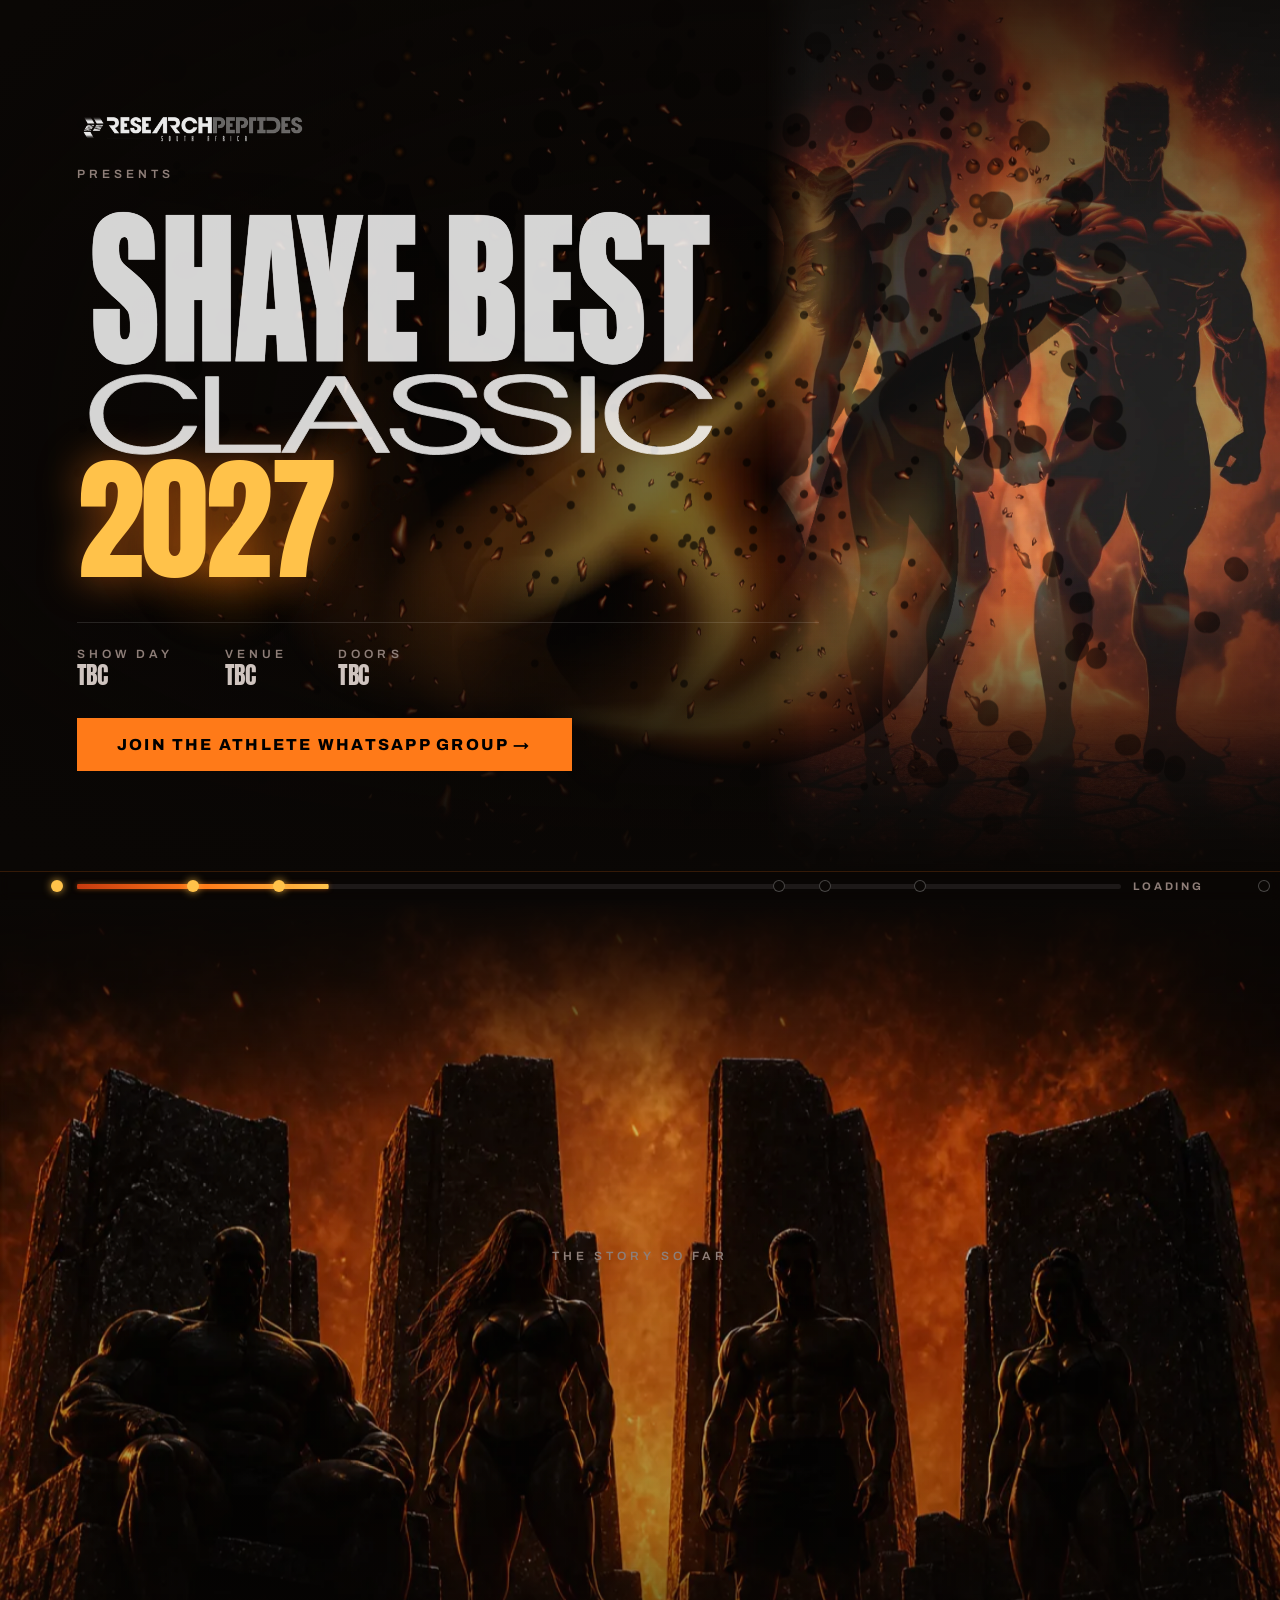
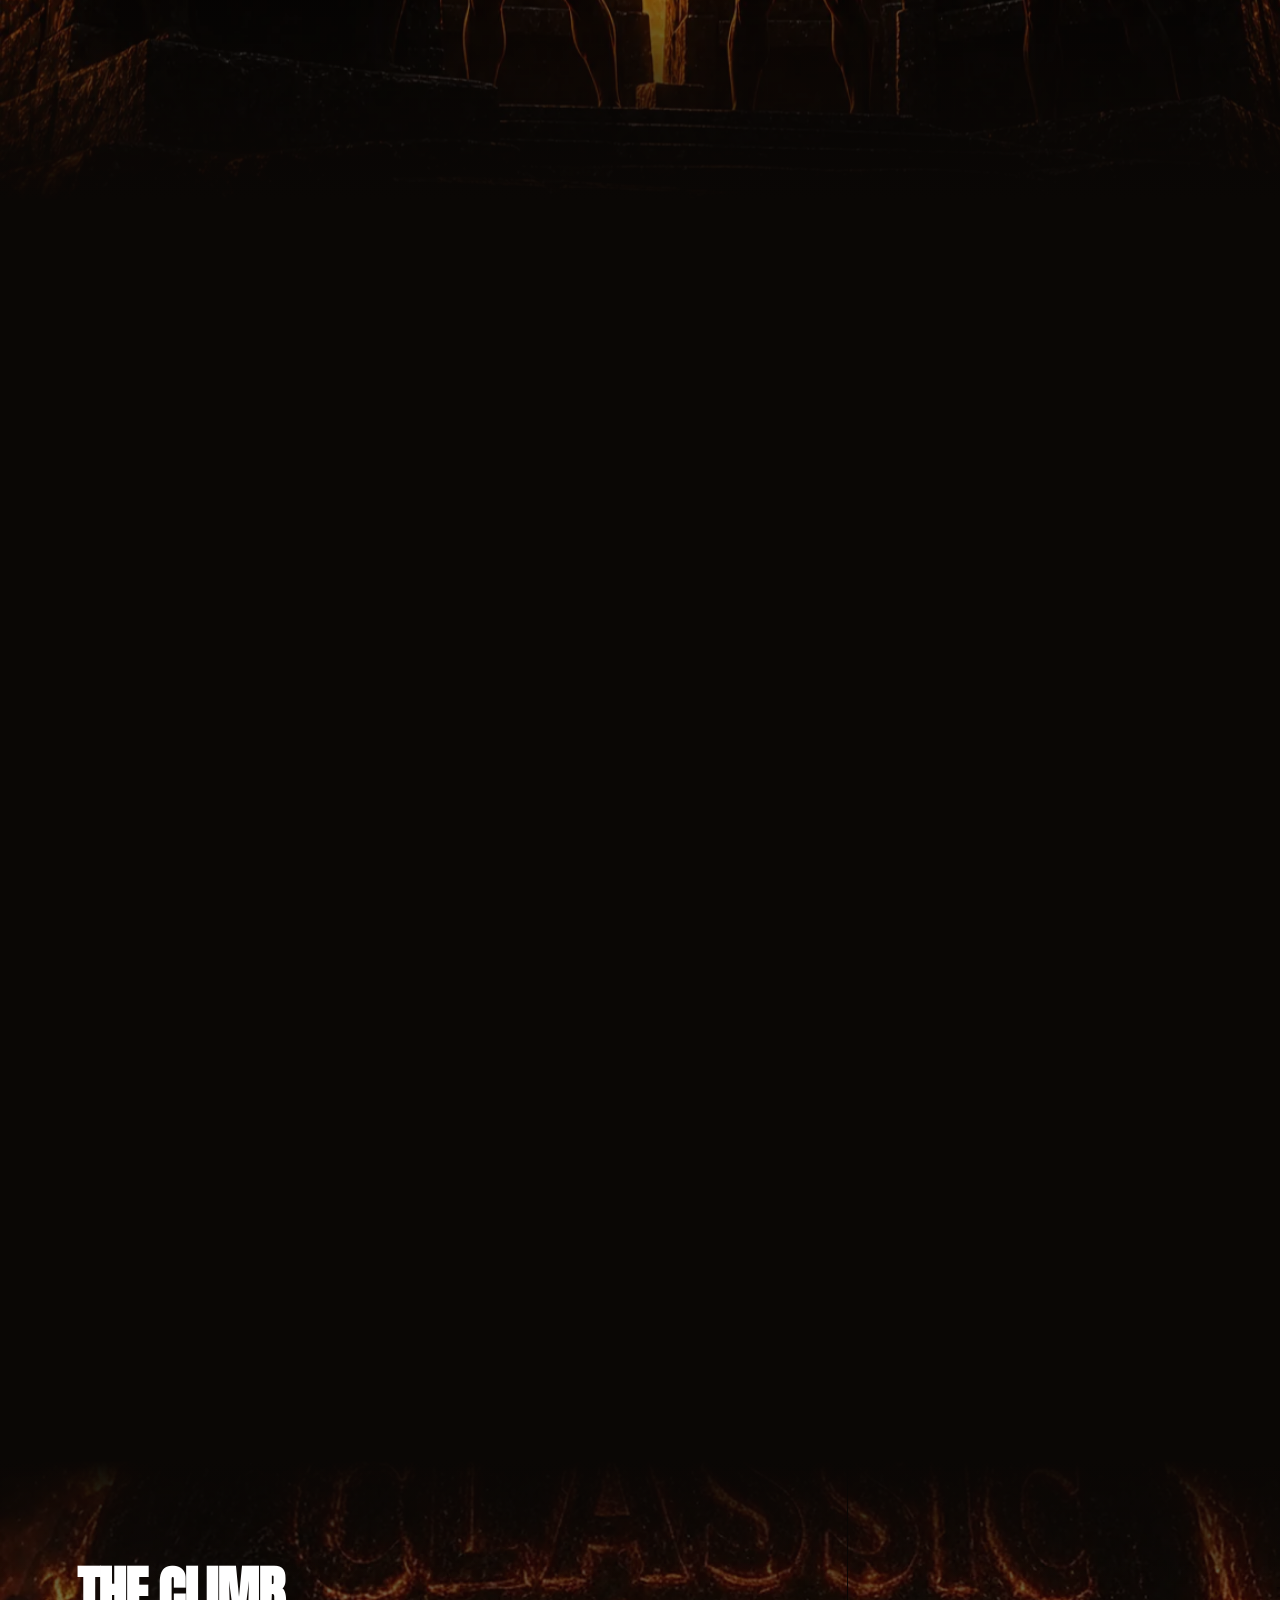
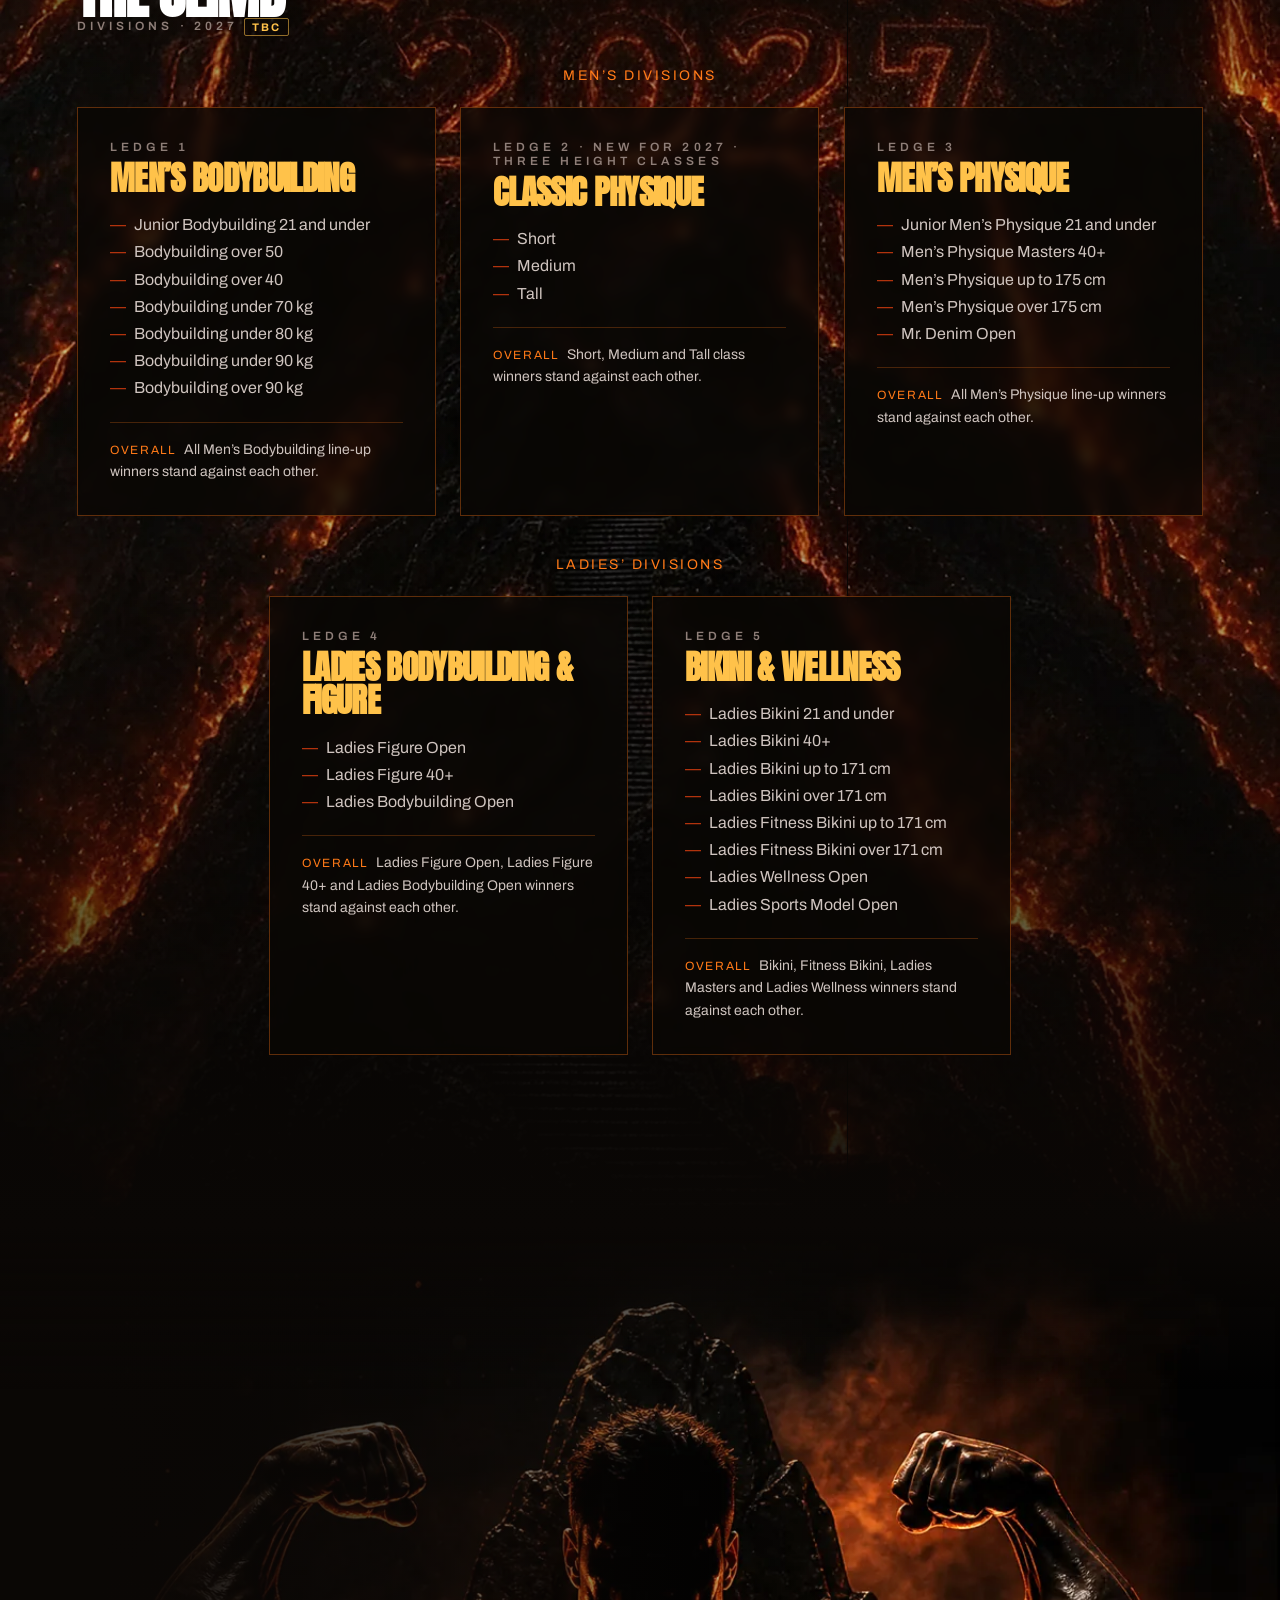
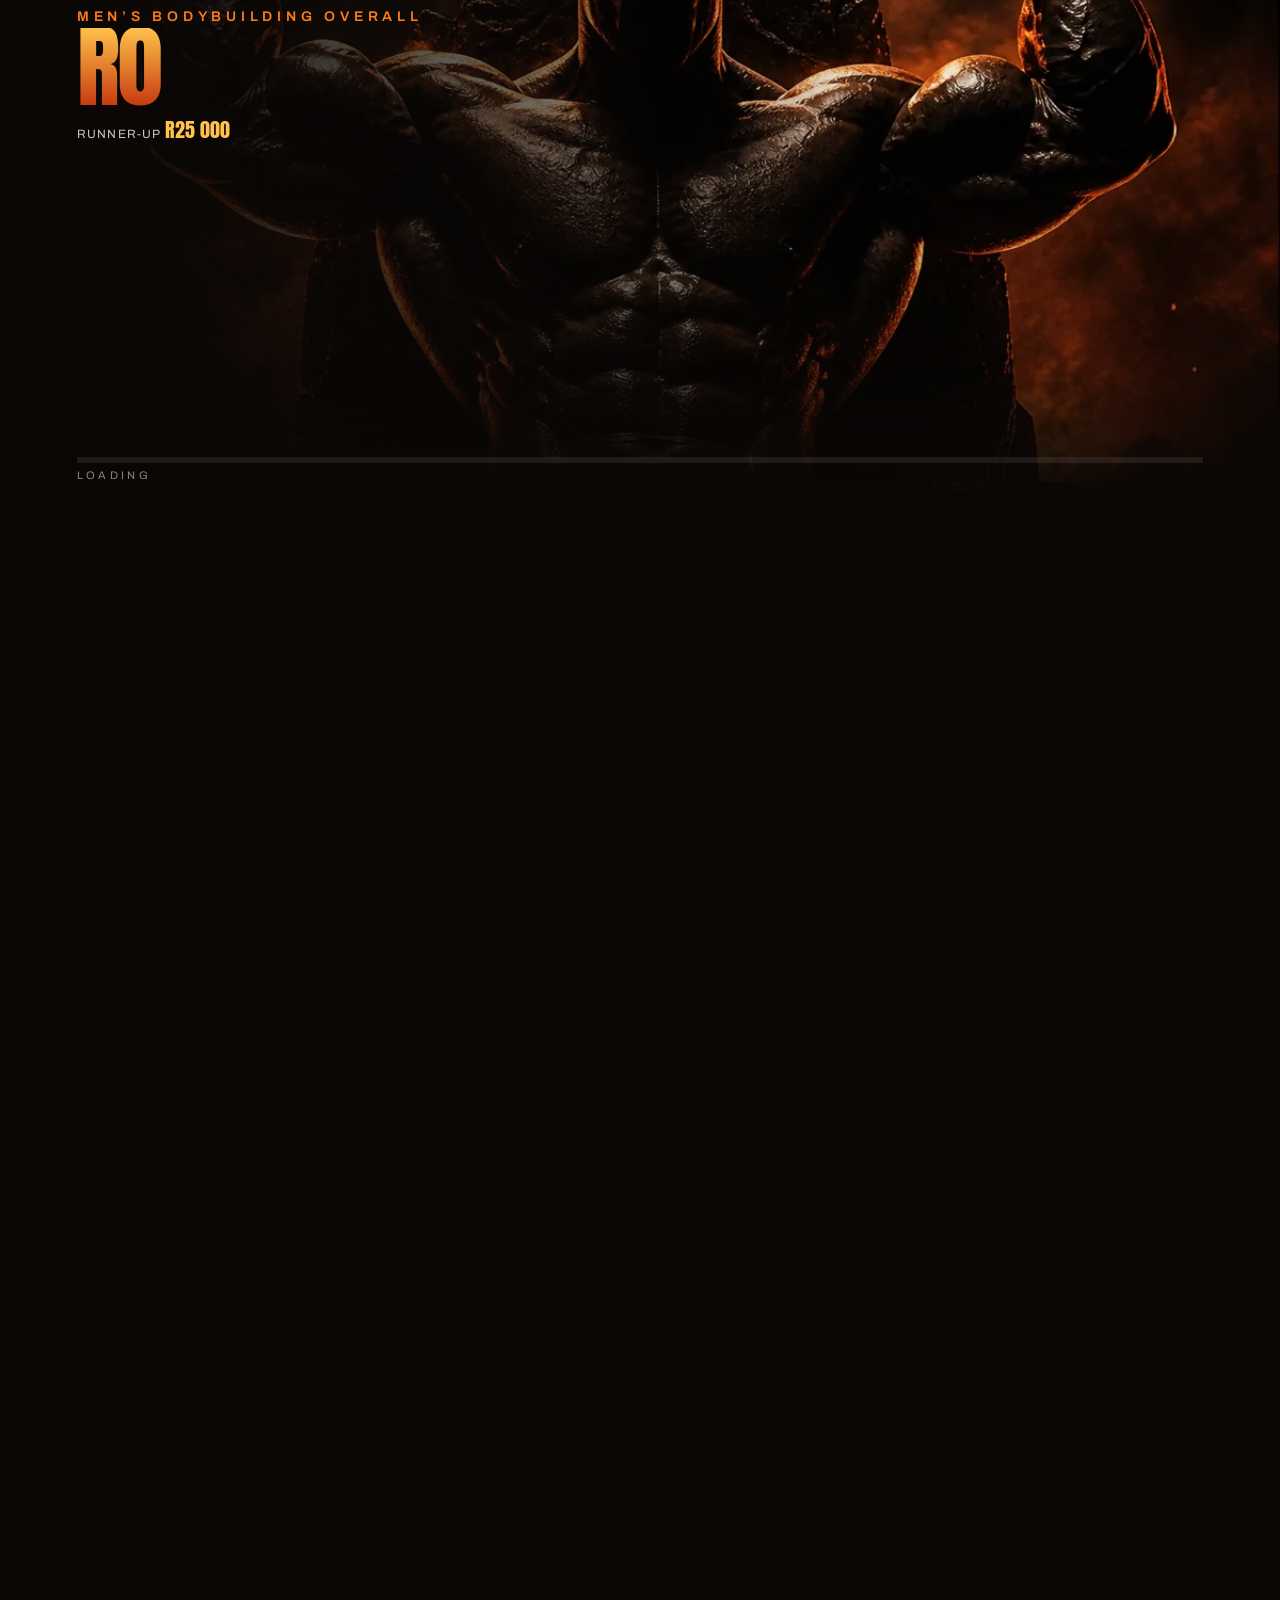
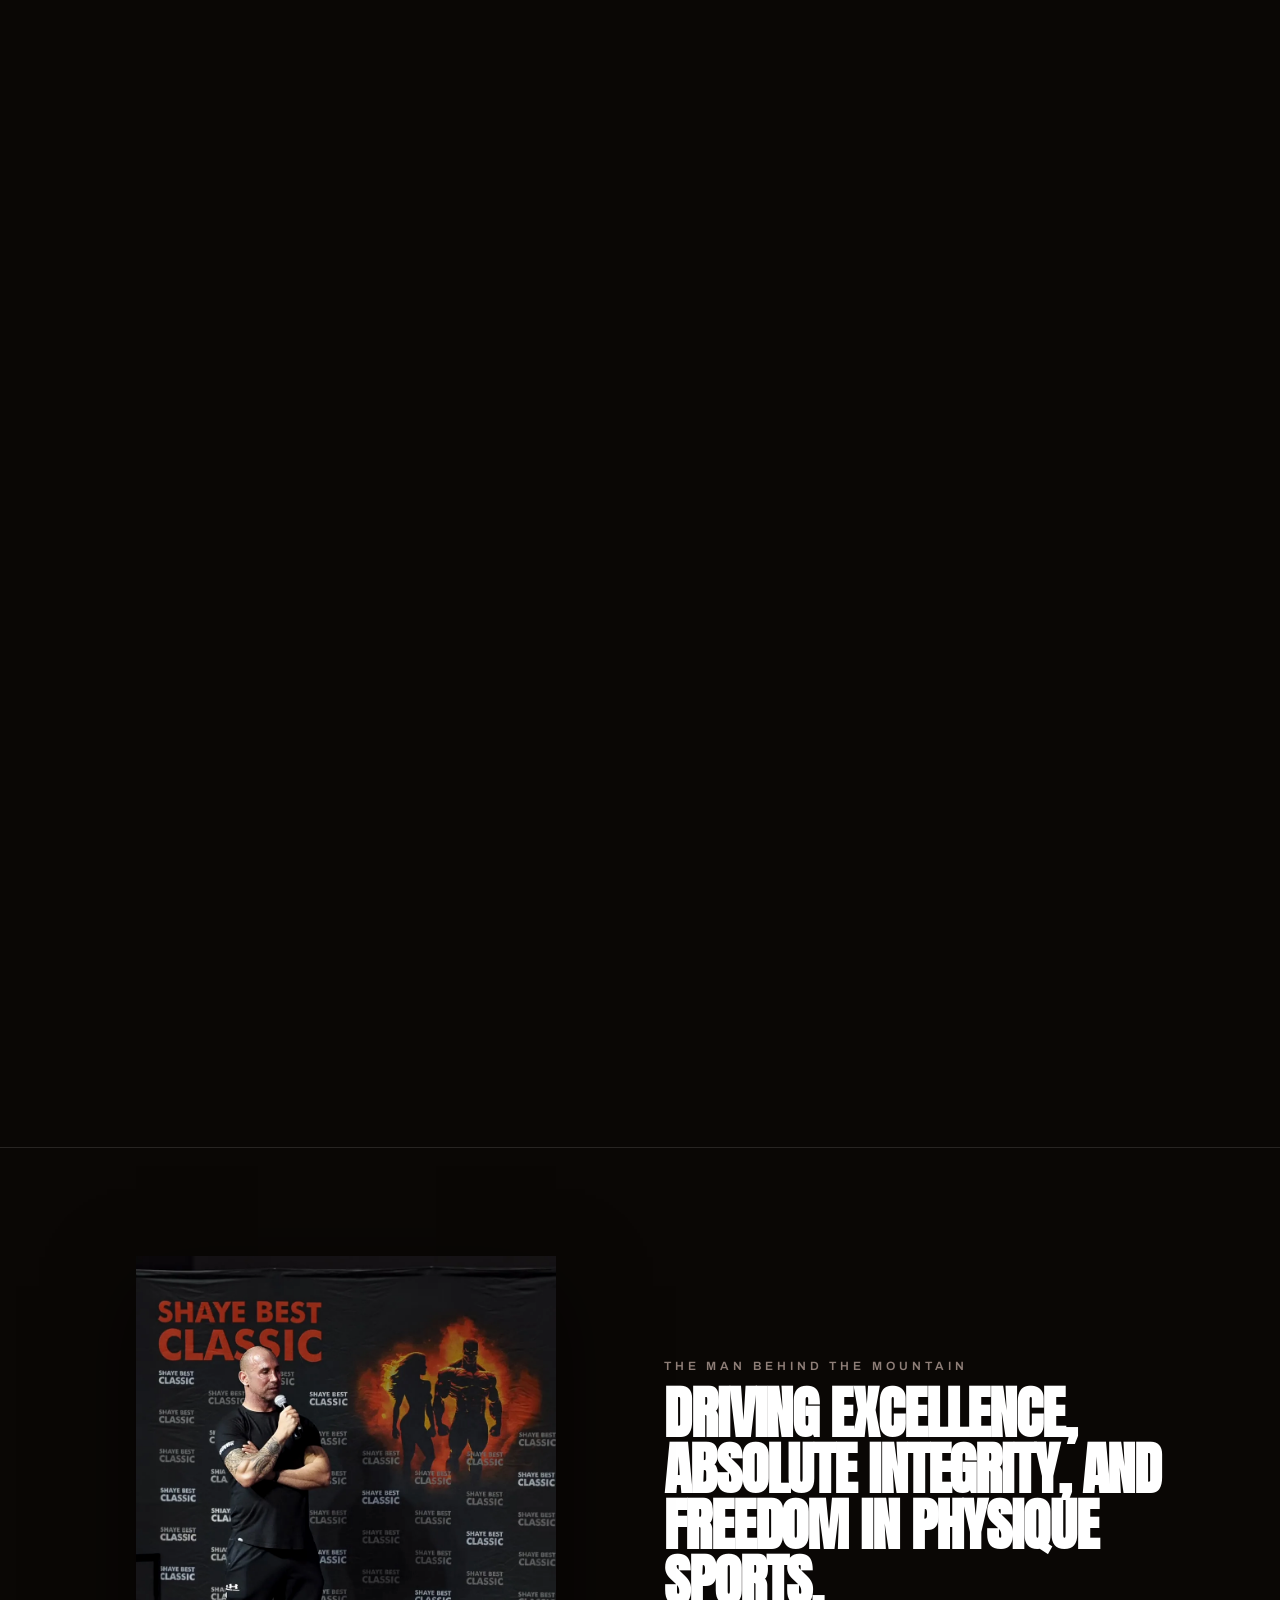
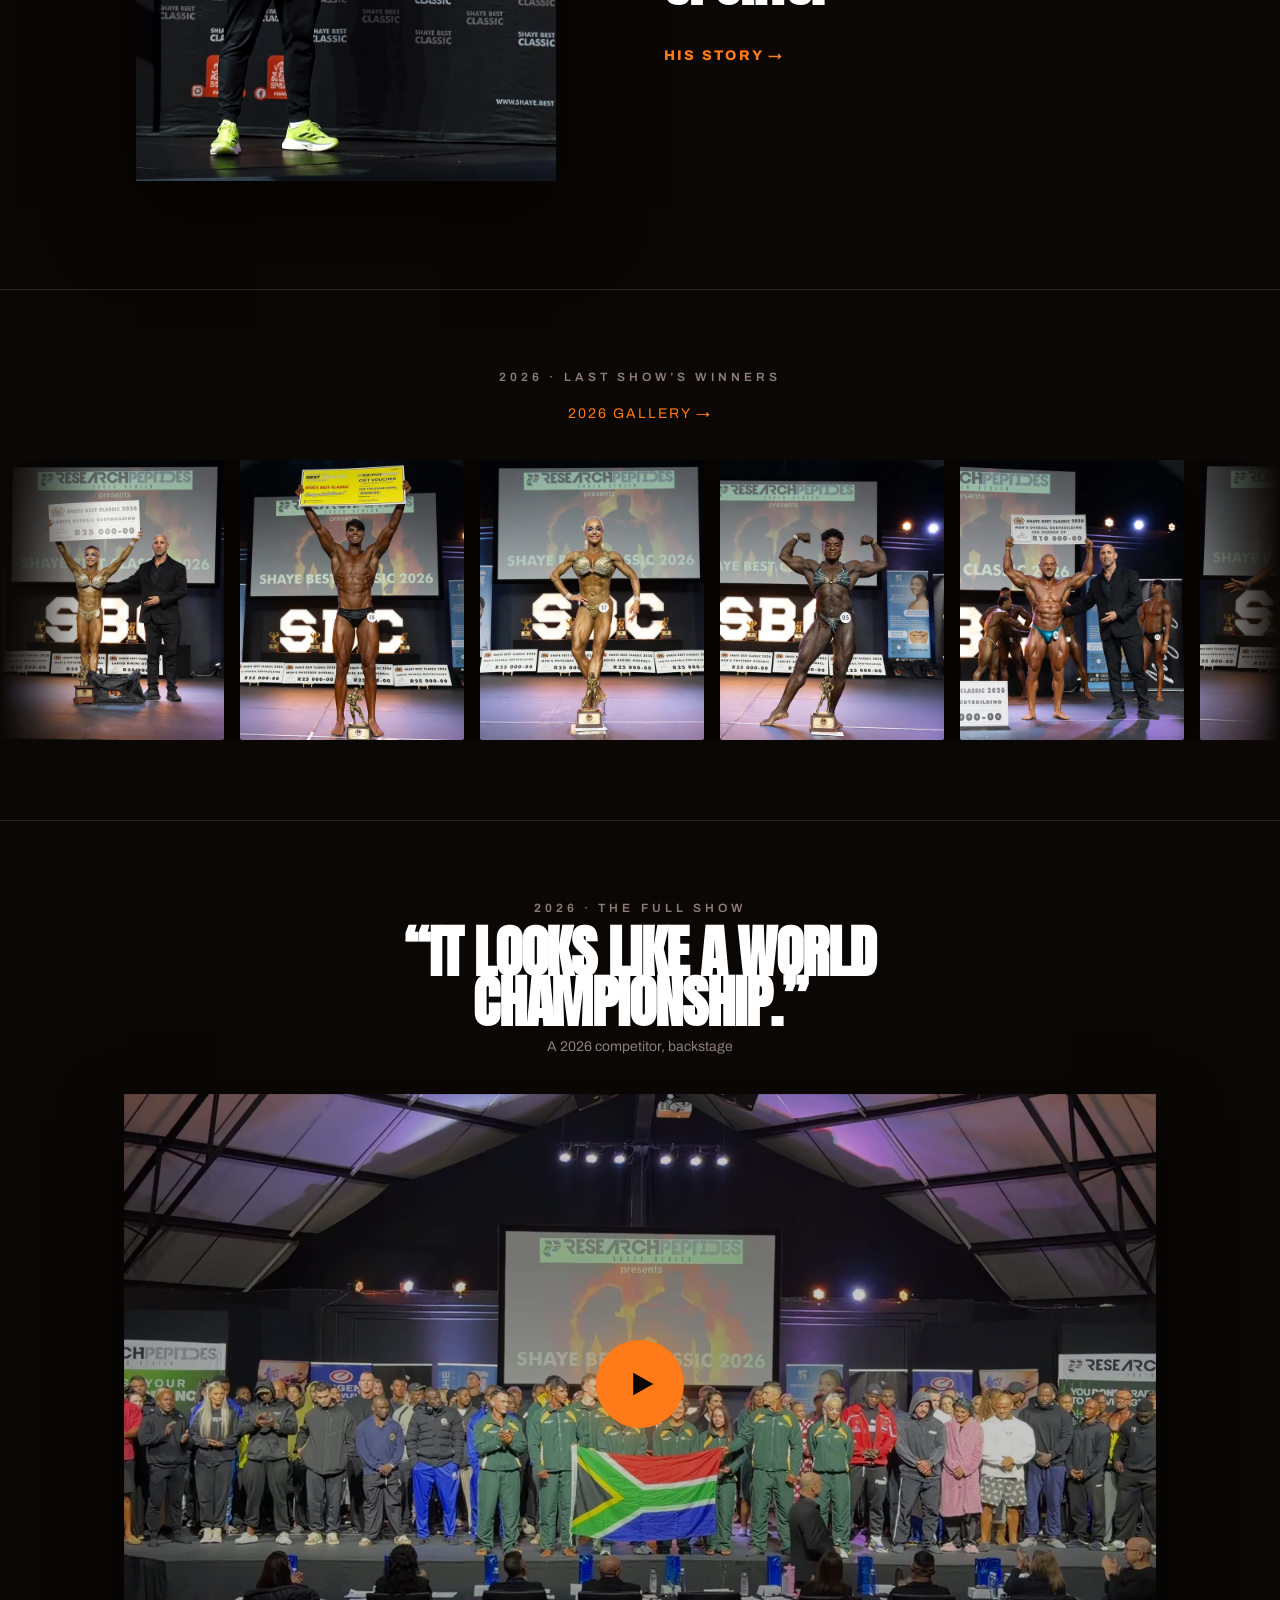
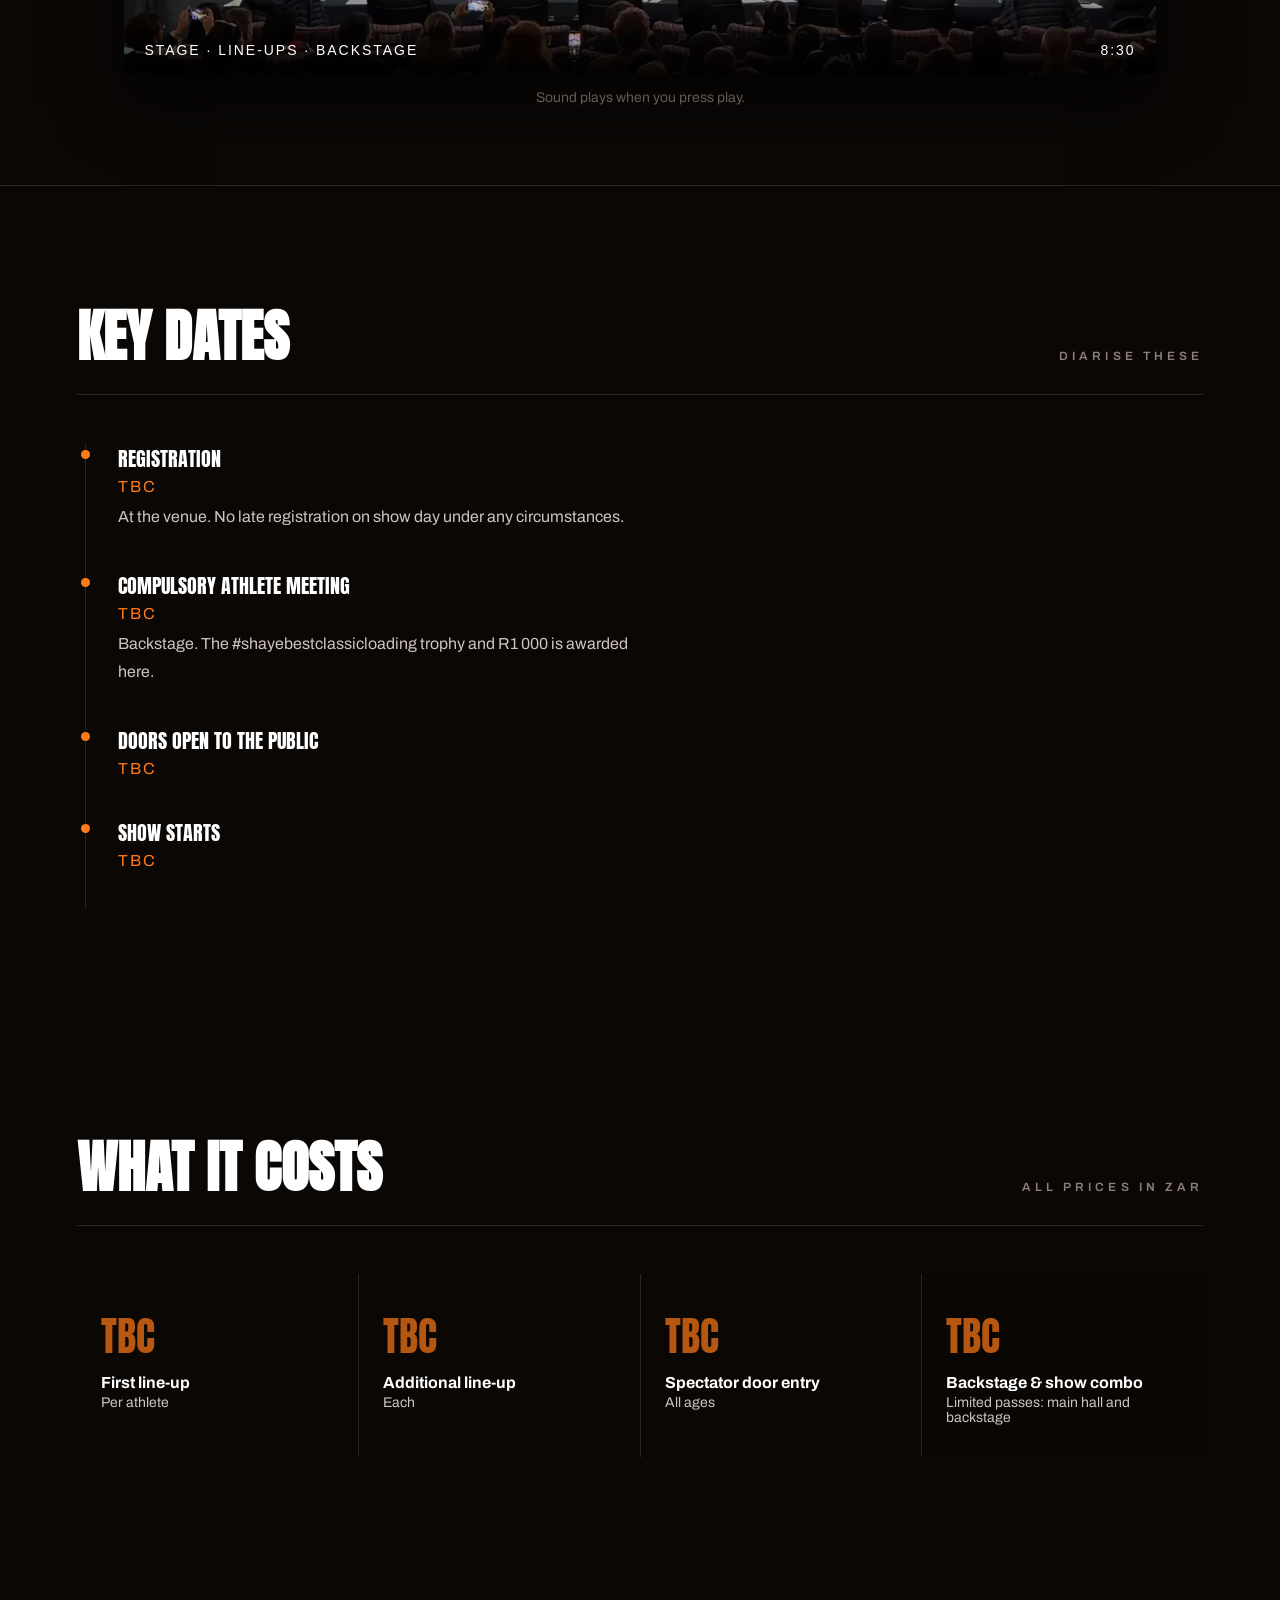
==== commit 9dddd4d7: "Shaye Best Classic 2027 landing page: site files only (mirrors main repo cf0ea2c) Refresh of the bac" ====
--- a/index.html
+++ b/index.html
@@ -16,13 +16,23 @@
 <meta name="twitter:image" content="https://shaye.best/assets/2027/og-2027.jpg">
 <meta name="theme-color" content="#0A0705">
 <link rel="canonical" href="https://shaye.best/">
-<link rel="icon" type="image/svg+xml" href="assets/logo.svg">
+<link rel="icon" href="favicon.ico" sizes="any">
+<link rel="icon" type="image/png" sizes="192x192" href="assets/icon-192.png">
+<link rel="apple-touch-icon" href="apple-touch-icon.png">
 <link rel="preconnect" href="https://fonts.googleapis.com">
 <link rel="preconnect" href="https://fonts.gstatic.com" crossorigin>
 <link href="https://fonts.googleapis.com/css2?family=Anton&family=Archivo:wdth,wght@62..125,100..900&display=swap" rel="stylesheet">
 <link rel="stylesheet" href="css/style.css">
 </head>
 <body>
+<noscript>
+  <div style="padding:6rem 1.5rem 2rem;text-align:center;color:#E8E1DC;font-family:sans-serif;line-height:1.7">
+    <h1 style="font-size:2rem;margin-bottom:.5rem">Shaye Best Classic 2027 · Cape Town</h1>
+    <p>Five overall titles, R190 000 in cash prizes. Date, venue and prices to be confirmed.</p>
+    <p>This page needs JavaScript for its full content.</p>
+    <p><a style="color:#FF7A18" href="https://wa.me/27824062121">Join the athlete WhatsApp group</a> · 082 406 2121 · <a style="color:#FF7A18" href="mailto:shaye@shaye.best">shaye@shaye.best</a></p>
+  </div>
+</noscript>
 <main id="app">
   <section id="hero">
     <div class="hero-art" aria-hidden="true"></div>
@@ -146,7 +156,7 @@
 
   <section id="social">
     <div class="load-bar load-bar-sm" id="soc-bar" aria-hidden="true"><div class="load-fill"></div><span class="load-label">#shayebestclassicloading</span></div>
-    <div class="sec-head"><h2>#shayebestclassicloading</h2><p class="label">R2 000 + trophy</p></div>
+    <div class="sec-head"><h2>#shayebestclassicloading</h2><p class="label">R1 000 + trophy</p></div>
     <div class="social-body" id="social-body"></div>
   </section>
 
--- a/css/style.css
+++ b/css/style.css
@@ -191,9 +191,6 @@
 .social-body p{color:#CFC4BF;line-height:1.7;max-width:65ch}
 .tags{display:flex;gap:.5rem;flex-wrap:wrap;margin:1rem 0}
 .tags span{border:1px solid rgba(255,122,24,.5);color:var(--ember);padding:.5rem 1rem;font-size:.75rem}
-.winners{list-style:none;margin-top:1rem}
-.winners li{display:flex;justify-content:space-between;padding:.75rem 0;border-bottom:1px solid rgba(255,255,255,.08)}
-.winners b{font-family:'Anton',sans-serif;color:var(--ash);font-weight:400}
 
 .sponsor-title{border:1px solid var(--ember);padding:3rem 2rem;text-align:center;margin-bottom:1px;
   background:linear-gradient(180deg,rgba(255,122,24,.12),transparent)}
@@ -291,12 +288,16 @@
 .c-head{position:relative;z-index:2;margin-bottom:2rem}
 .c-head h2{font-size:clamp(1.75rem,6vw,3.5rem)}
 .c-rail{position:relative;z-index:2;display:flex;flex-wrap:wrap;justify-content:center;gap:1.5rem;padding:0 0 4rem}
+.c-side{flex:0 0 100%;text-align:center;color:var(--ember);font-size:.875rem;letter-spacing:.18em;text-transform:uppercase;margin-top:1rem}
+.c-side:first-child{margin-top:0}
 .ledge{flex:0 0 min(340px,90vw);background:rgba(10,7,5,.78);border:1px solid rgba(255,122,24,.35);
   padding:1.5rem;backdrop-filter:blur(6px);will-change:transform,filter,box-shadow}
 .ledge h3{font-size:1.75rem;margin:.5rem 0 1rem;color:var(--blaze);line-height:1}
 .ledge ul{list-style:none;color:#CFC4BF;font-size:.875rem;line-height:1.8}
 .ledge li::before{content:'—';color:var(--flame);margin-right:.5rem}
-.ledge li{padding-left:1.5em;text-indent:-1.5em}  /* wrapped lines hang under the text, not the dash */
+.ledge li{padding-left:1.5em;text-indent:-1.5em}
+.ledge-overall{margin-top:1.25rem;padding-top:1rem;border-top:1px solid rgba(255,122,24,.25);color:#CFC4BF;font-size:.875rem;line-height:1.6}
+.ledge-overall span{color:var(--ember);letter-spacing:.14em;text-transform:uppercase;font-size:.75rem;margin-right:.35rem}  /* wrapped lines hang under the text, not the dash */
 /* Desktop: wide cards that fill the footage instead of a thin strip of 320px
    tiles. Two per row on small laptops (three would wrap the longer names),
    three per row (3 + 2) from 1200px; row and heading capped at 1400px. */
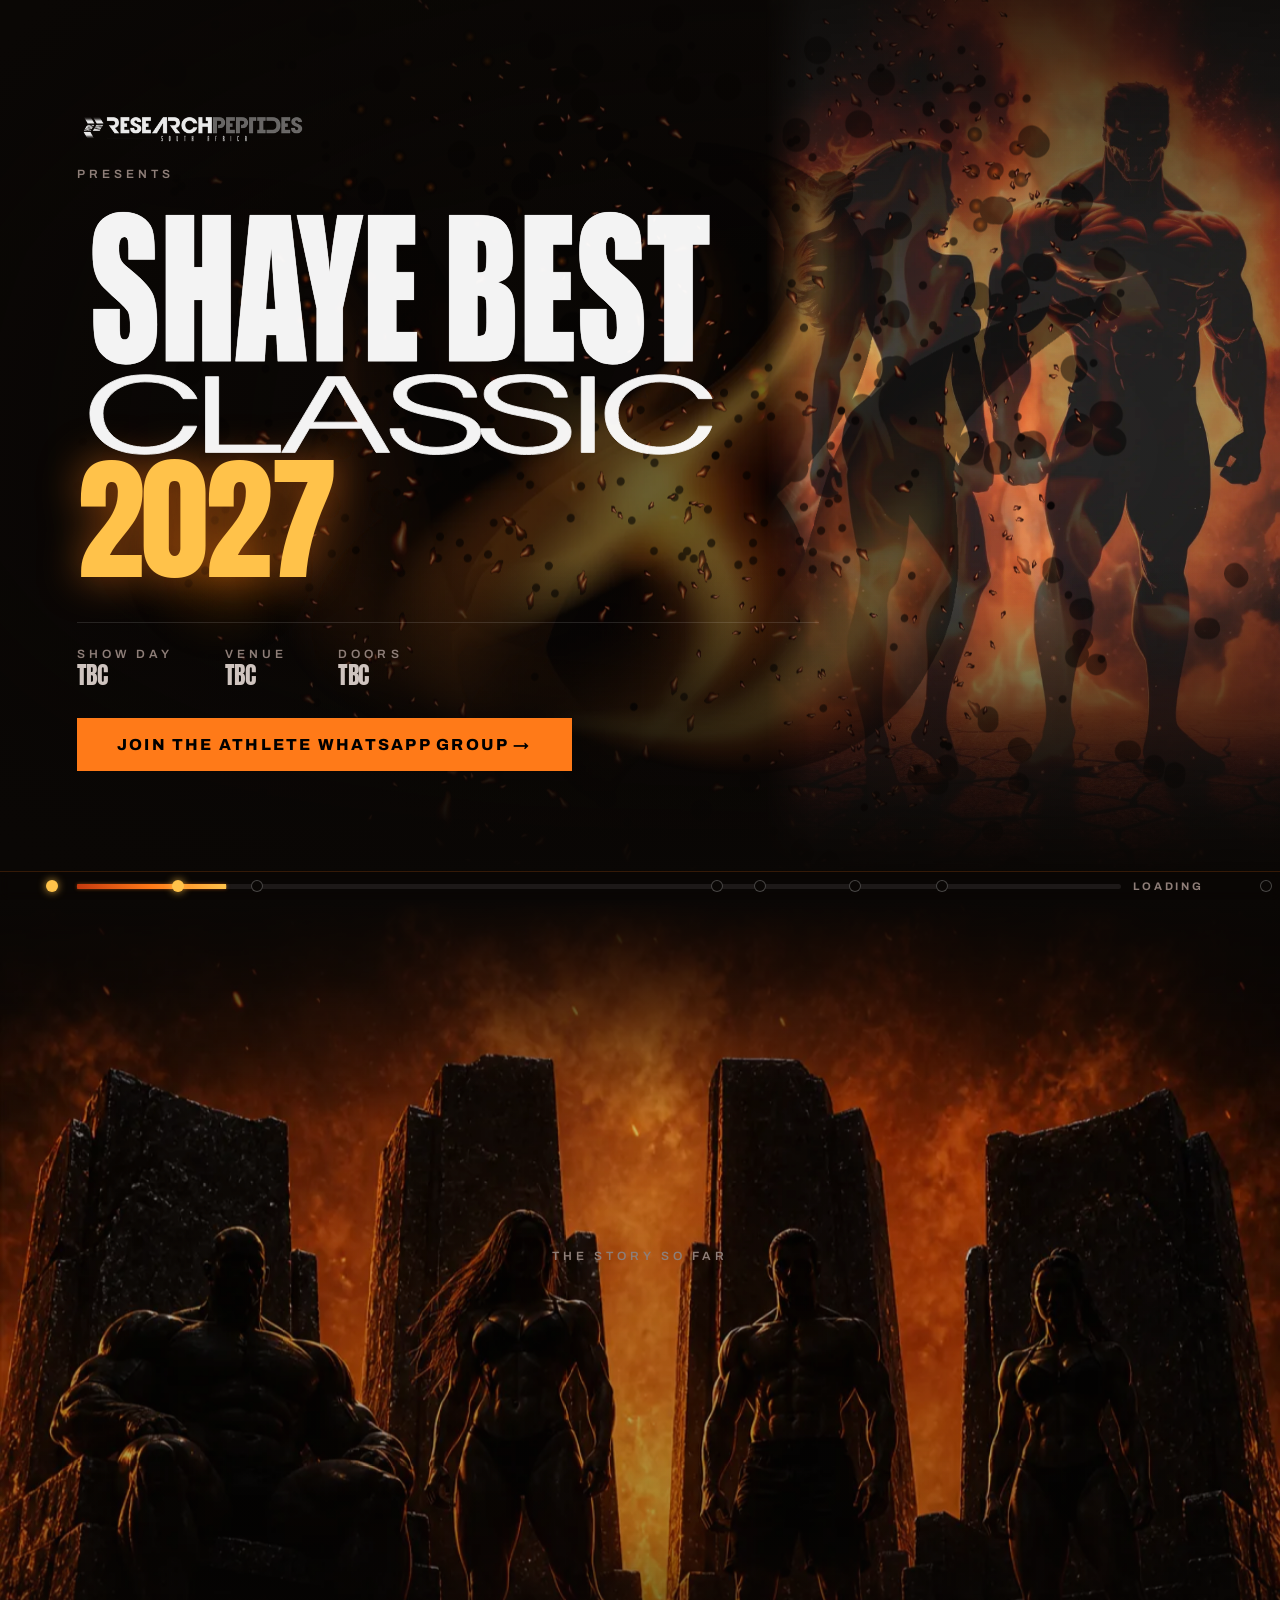
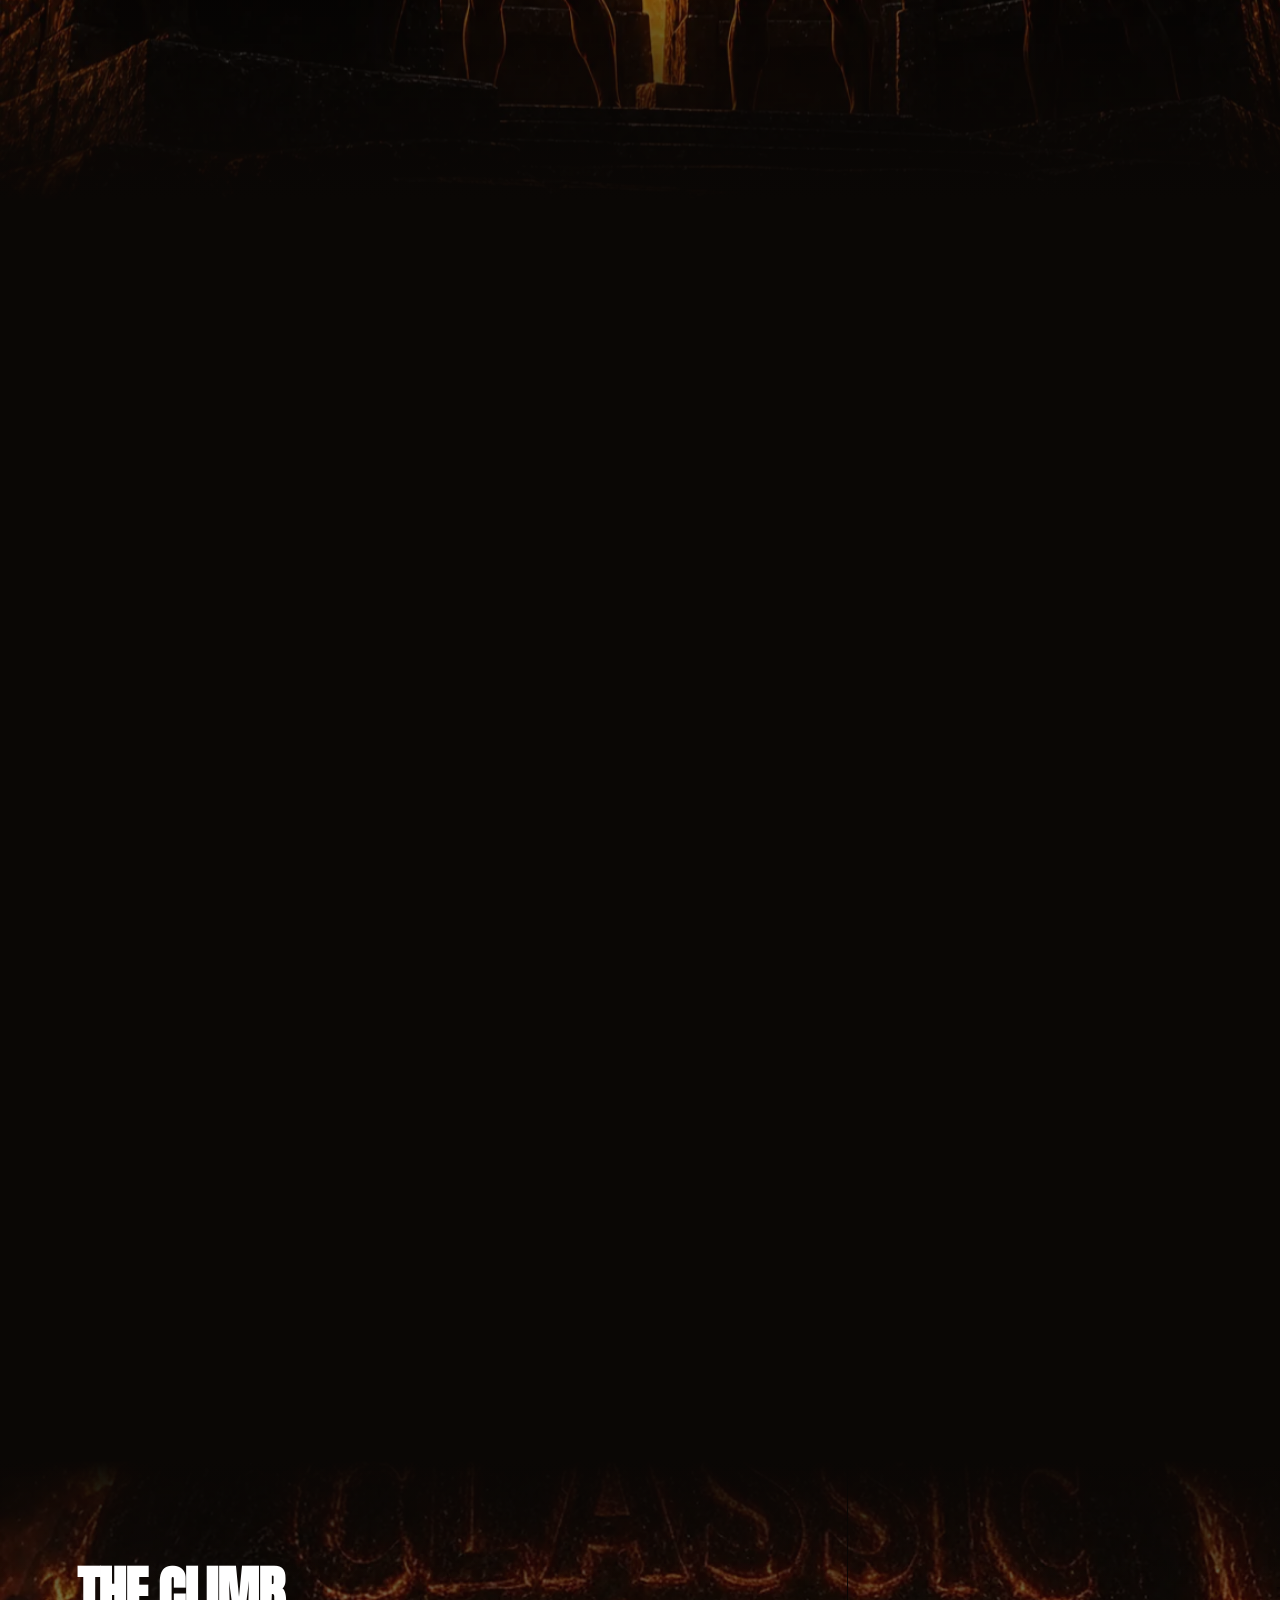
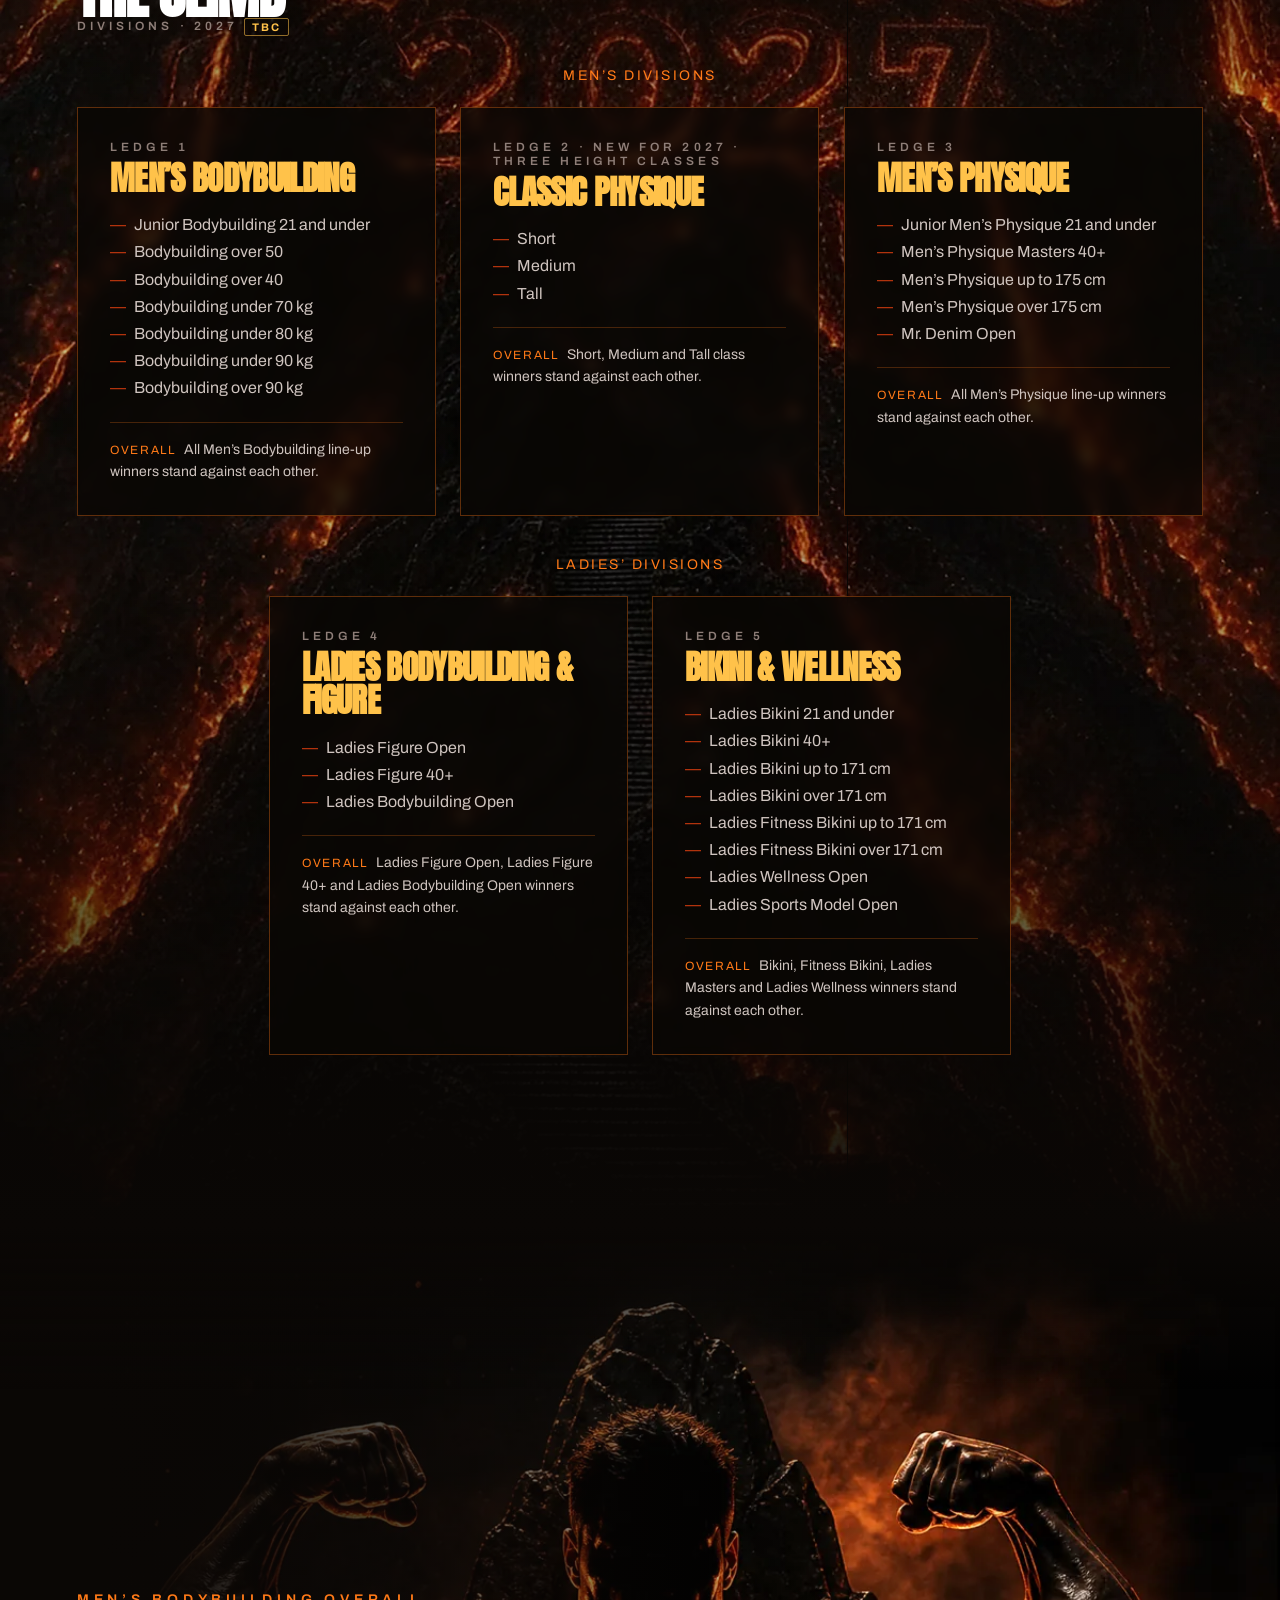
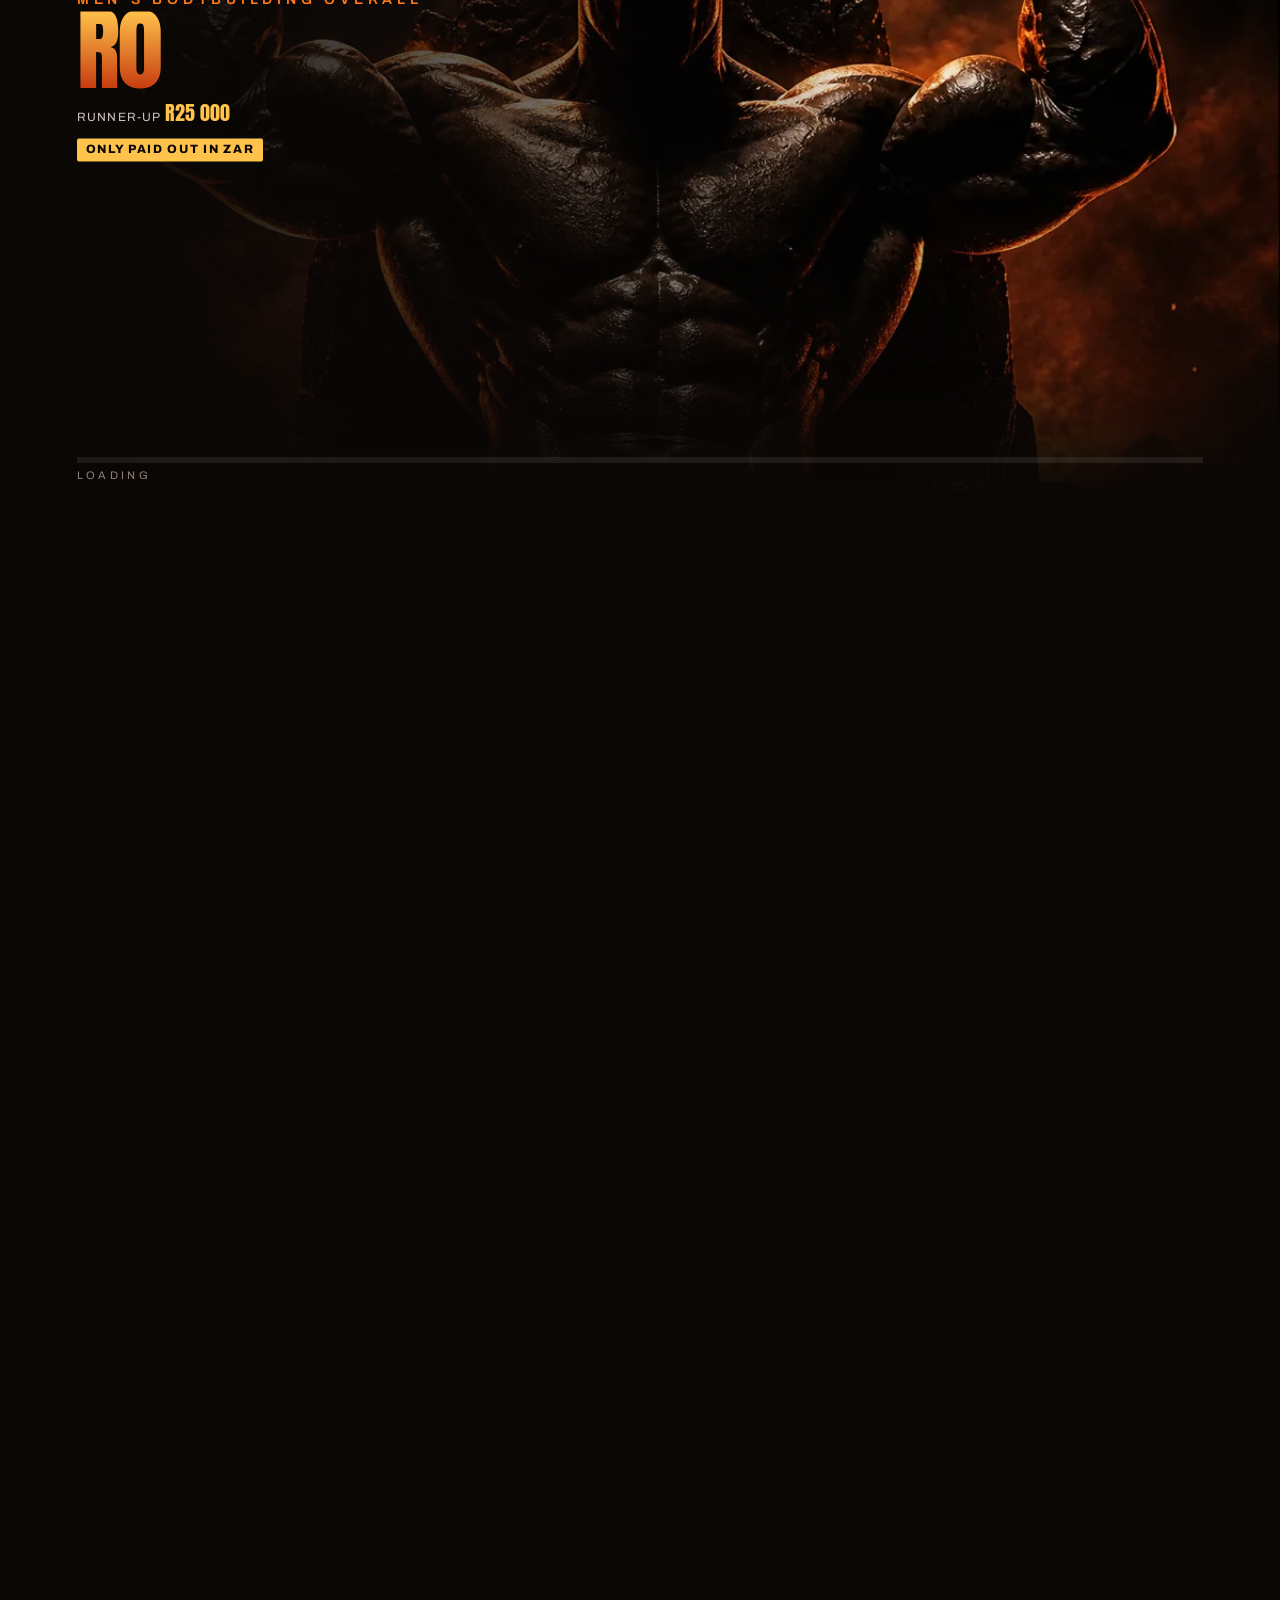
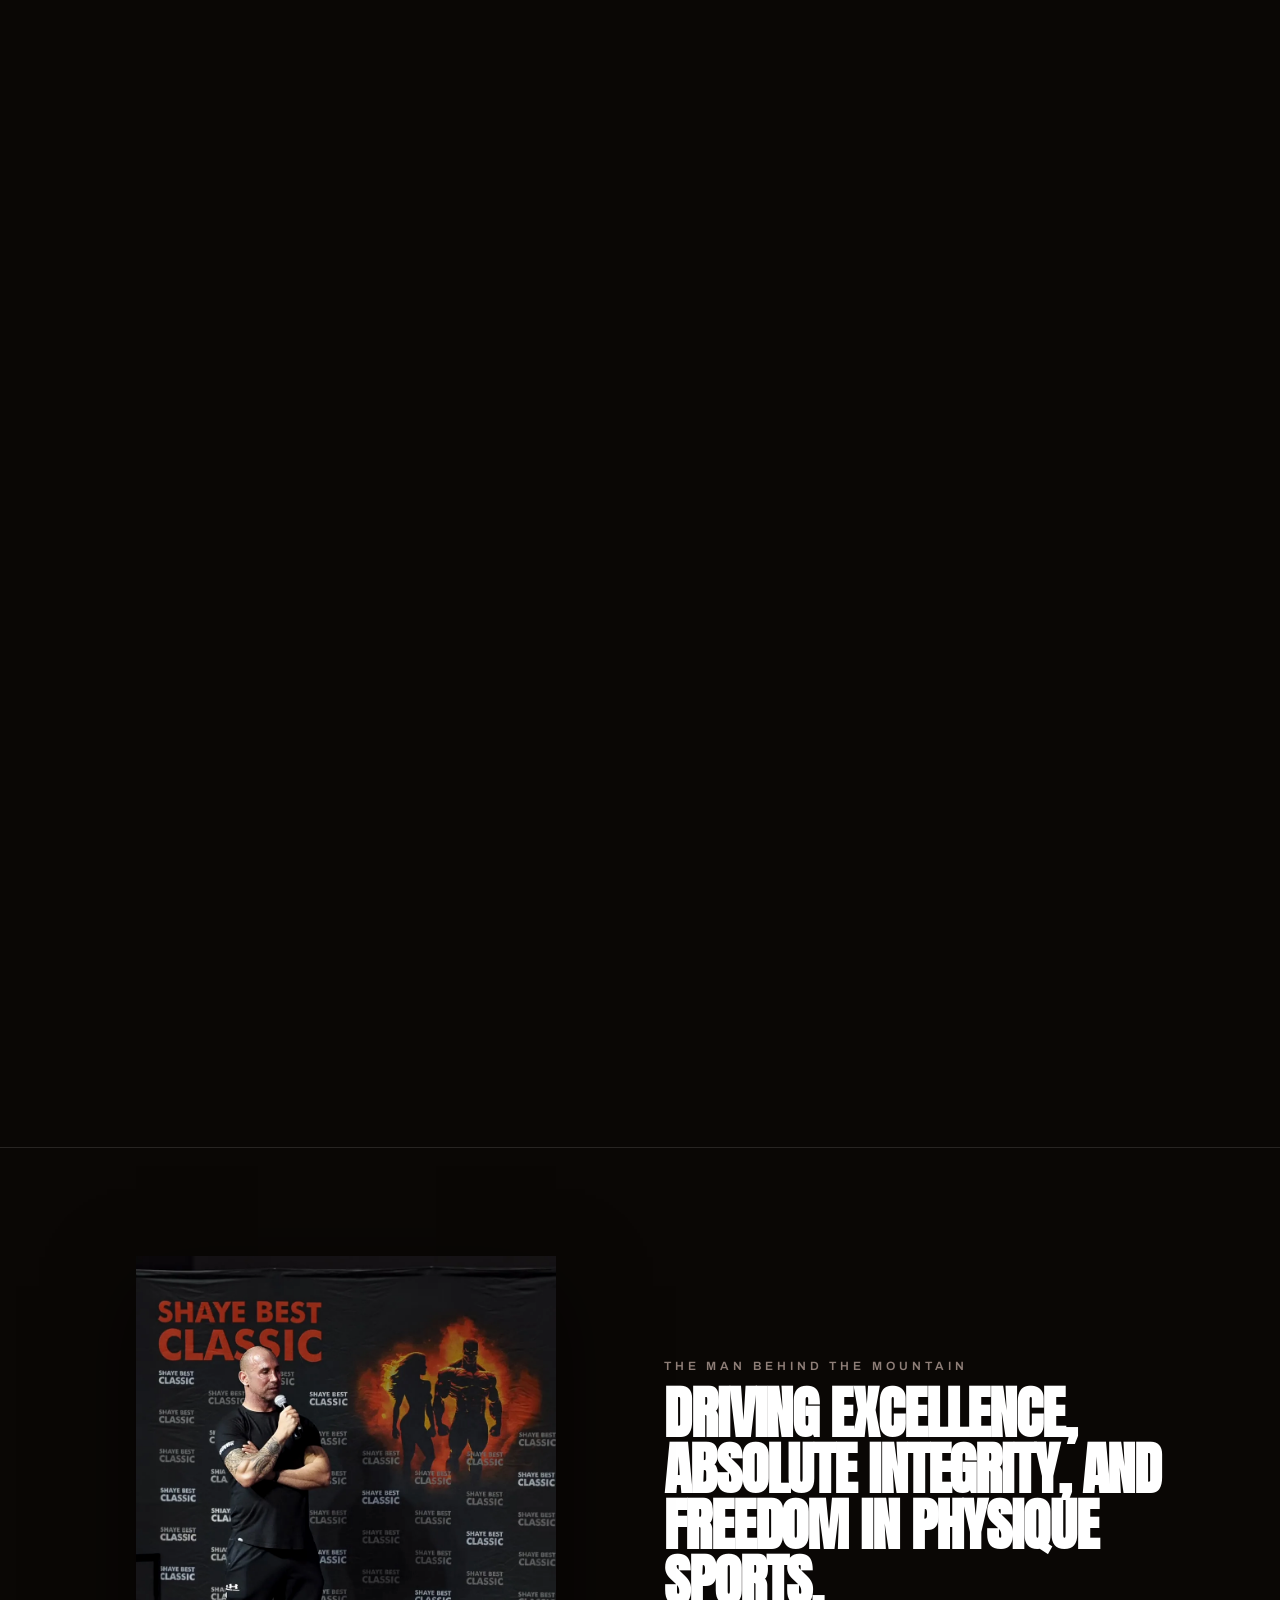
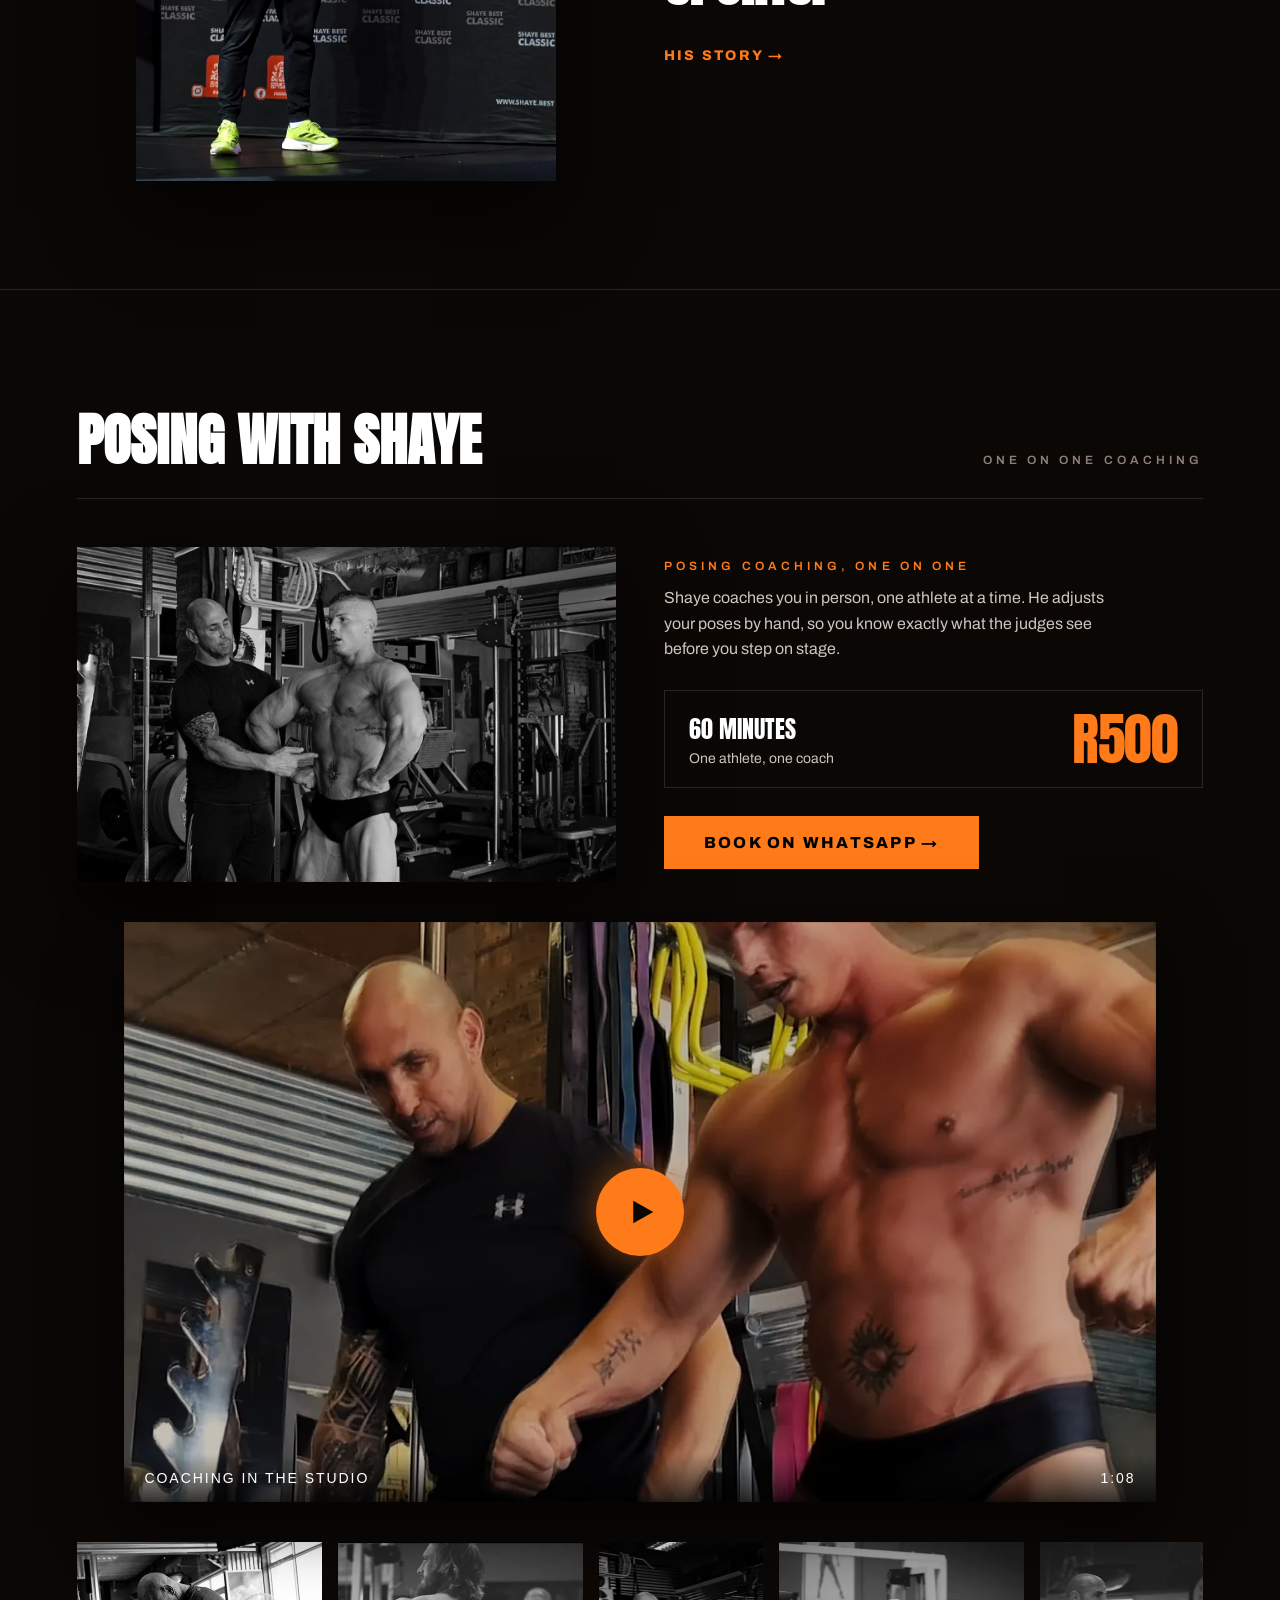
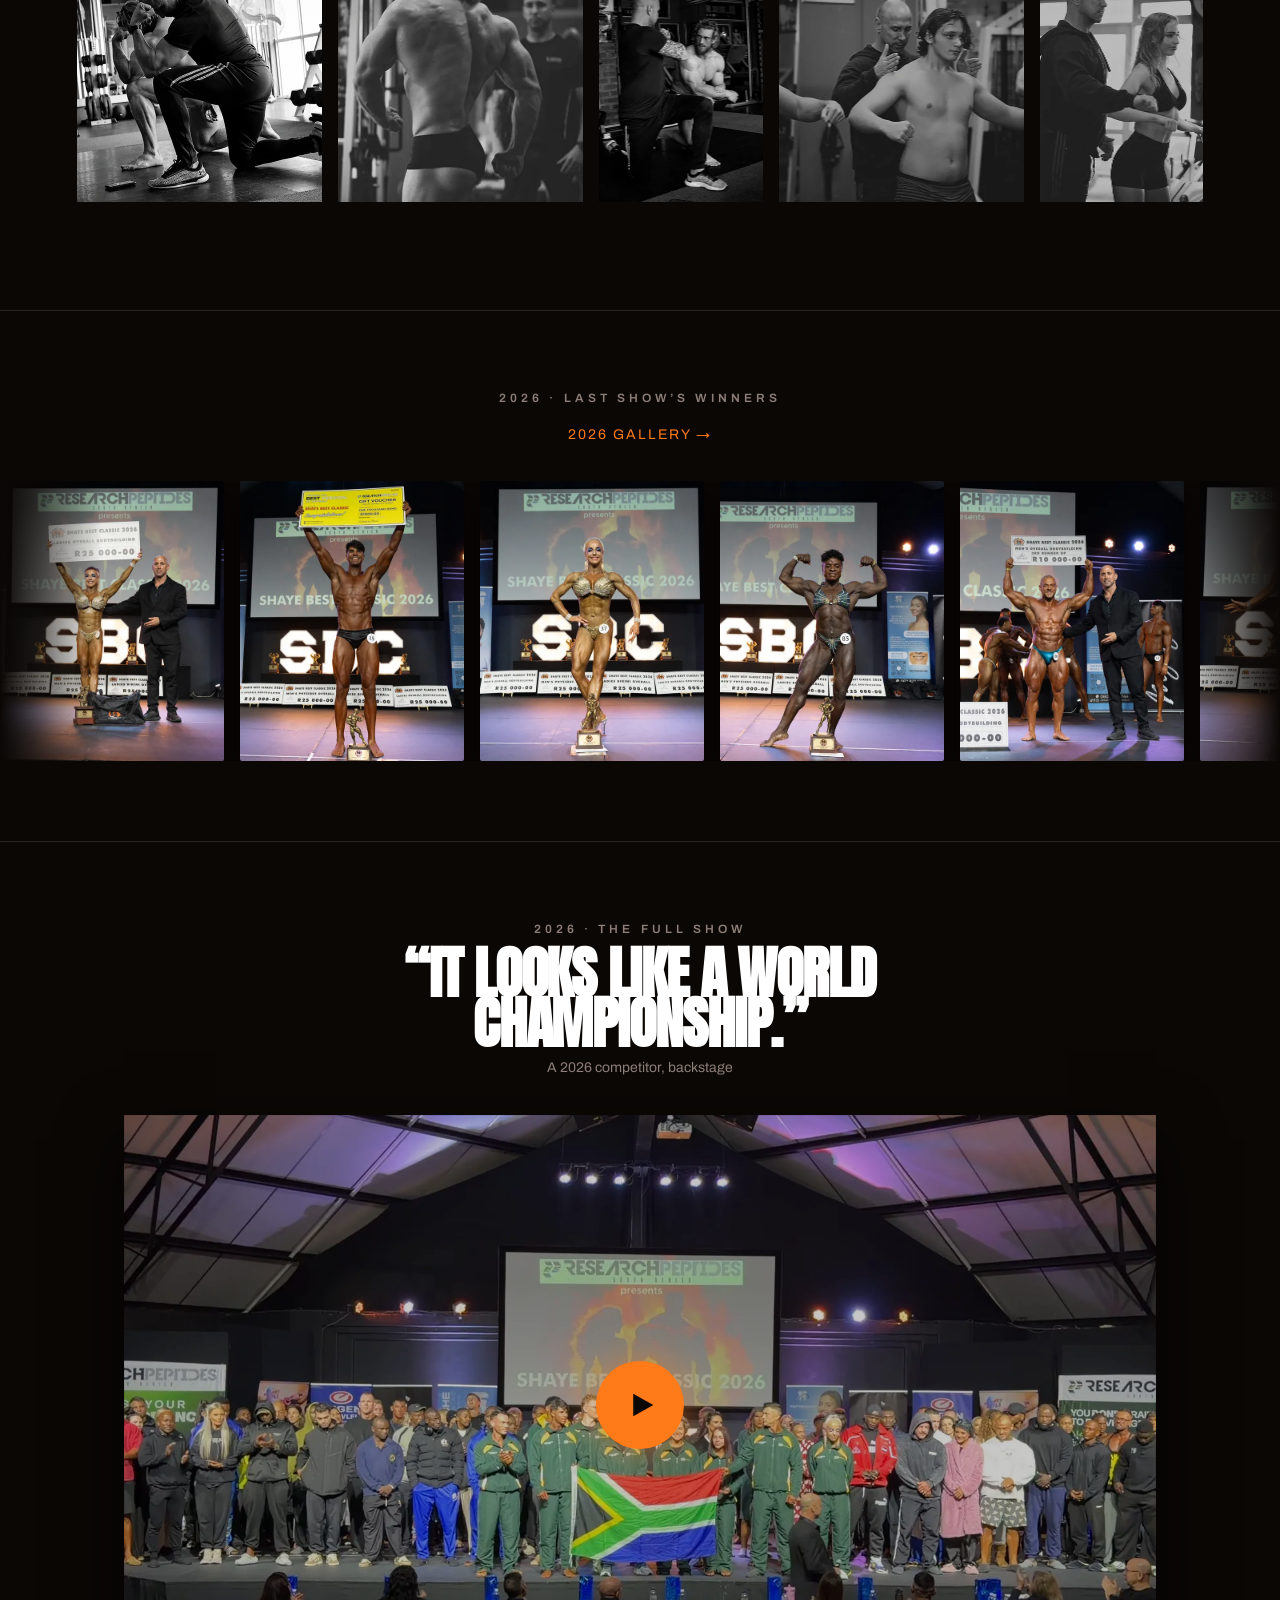
==== commit f22ee7ef: "Shaye Best Classic 2027 landing page: site files only (mirrors main repo a9bfae9)" ====
--- a/index.html
+++ b/index.html
@@ -4,7 +4,7 @@
 <meta charset="utf-8">
 <meta name="viewport" content="width=device-width,initial-scale=1">
 <title>Shaye Best Classic 2027 · Cape Town | R190 000 in Cash Prizes</title>
-<meta name="description" content="Shaye Best Classic 2027, Cape Town. Five overall titles, R190 000 in cash prizes. Date and venue to be announced.">
+<meta name="description" content="Shaye Best Classic 2027, Cape Town. Five overall titles, R190 000 in cash prizes, only paid out in ZAR. Date and venue to be announced.">
 <meta property="og:title" content="Shaye Best Classic 2027">
 <meta property="og:description" content="Fully loaded. R190 000 in cash prizes. Five thrones. Cape Town, 2027.">
 <meta property="og:image" content="https://shaye.best/assets/2027/og-2027.jpg">
@@ -28,7 +28,7 @@
 <noscript>
   <div style="padding:6rem 1.5rem 2rem;text-align:center;color:#E8E1DC;font-family:sans-serif;line-height:1.7">
     <h1 style="font-size:2rem;margin-bottom:.5rem">Shaye Best Classic 2027 · Cape Town</h1>
-    <p>Five overall titles, R190 000 in cash prizes. Date, venue and prices to be confirmed.</p>
+    <p>Five overall titles, R190 000 in cash prizes, only paid out in ZAR. Date, venue and prices to be confirmed.</p>
     <p>This page needs JavaScript for its full content.</p>
     <p><a style="color:#FF7A18" href="https://wa.me/27824062121">Join the athlete WhatsApp group</a> · 082 406 2121 · <a style="color:#FF7A18" href="mailto:shaye@shaye.best">shaye@shaye.best</a></p>
   </div>
@@ -99,6 +99,11 @@
     <div class="sh-grid" id="sh-grid"></div>
   </section>
 
+  <section id="posing" aria-label="Posing coaching with Shaye">
+    <div class="sec-head"><h2>Posing with Shaye</h2><p class="label">One on one coaching</p></div>
+    <div class="posing-body" id="posing-body"></div>
+  </section>
+
   <section id="highlights" aria-label="Highlights from past shows">
     <h2 class="visually-hidden">Highlights</h2>
     <div class="ep-head">
--- a/css/style.css
+++ b/css/style.css
@@ -75,6 +75,10 @@
 .tbc-chip{display:inline-block;font-family:'Archivo',sans-serif;font-variation-settings:'wdth' 100,'wght' 700;
   font-size:var(--label-s);letter-spacing:.22em;text-transform:uppercase;color:var(--blaze);
   border:1px solid rgba(255,194,74,.55);padding:.15rem .4rem;border-radius:2px;vertical-align:middle;line-height:1}
+/* Cash-prize currency note: solid blaze so it reads as the one thing to notice */
+.zar-note{display:inline-block;margin-top:.6rem;font-family:'Archivo',sans-serif;font-variation-settings:'wdth' 100,'wght' 800;
+  font-size:.75rem;letter-spacing:.14em;text-transform:uppercase;color:var(--void);background:var(--blaze);
+  padding:.3rem .55rem;border-radius:2px;line-height:1.1}
 /* Loading bar motif */
 .load-bar{position:relative;height:6px;background:rgba(255,255,255,.08);overflow:visible}
 .load-fill{position:absolute;inset:0;background:linear-gradient(90deg,var(--flame),var(--ember),var(--blaze));
@@ -380,6 +384,26 @@
 .sh-link{color:var(--ember);text-decoration:none;font-variation-settings:'wdth' 100,'wght' 800;text-transform:uppercase;
   font-size:.875rem;letter-spacing:.16em}
 .sh-link:hover{color:var(--blaze)}
+/* Posing coaching: hero photo + price card, then the film, then a photo strip */
+#posing{border-top:1px solid var(--rule)}
+.posing-top{display:grid;grid-template-columns:repeat(auto-fit,minmax(min(320px,100%),1fr));gap:3rem;align-items:center}
+.posing-hero{display:block;box-shadow:0 30px 80px rgba(0,0,0,.6)}
+.posing-hero img{display:block;width:100%;height:auto}
+.posing-copy .label{color:var(--ember)}
+.posing-pitch{margin-top:.75rem;max-width:52ch;line-height:1.6;color:#CFC4BF}
+.posing-card{display:flex;justify-content:space-between;align-items:center;gap:1rem;border:1px solid var(--rule);padding:1.25rem 1.5rem;margin:1.75rem 0}
+.posing-card .l{font-family:'Anton',sans-serif;font-size:1.5rem;text-transform:uppercase}
+.posing-card .nt{margin-top:.25rem;color:#CFC4BF;font-size:.875rem}
+.posing-card .p{font-size:clamp(2.5rem,6vw,3.5rem);line-height:1;color:var(--ember);font-variant-numeric:tabular-nums}
+.posing-strip{display:grid;grid-template-columns:1.5fr 1.5fr 1fr 1.5fr 1fr;gap:1rem;margin-top:2.5rem}
+.posing-strip a{display:block;overflow:hidden}
+.posing-strip img{display:block;width:100%;height:260px;object-fit:cover;transition:transform .4s ease}
+.posing-strip a:hover img{transform:scale(1.03)}
+@media (max-width:640px){
+  .posing-strip{display:flex;overflow-x:auto;scroll-snap-type:x mandatory;gap:.75rem}
+  .posing-strip a{flex:0 0 auto;scroll-snap-align:start}
+  .posing-strip img{height:200px;width:auto}
+}
 .bio-grid{display:grid;grid-template-columns:repeat(auto-fit,minmax(min(300px,100%),1fr));gap:3rem;align-items:center;margin-bottom:4rem}
 .bio-role{margin-top:.75rem;color:var(--ember);font-size:.875rem;letter-spacing:.06em;max-width:40ch}
 .bio-copy{max-width:70ch}
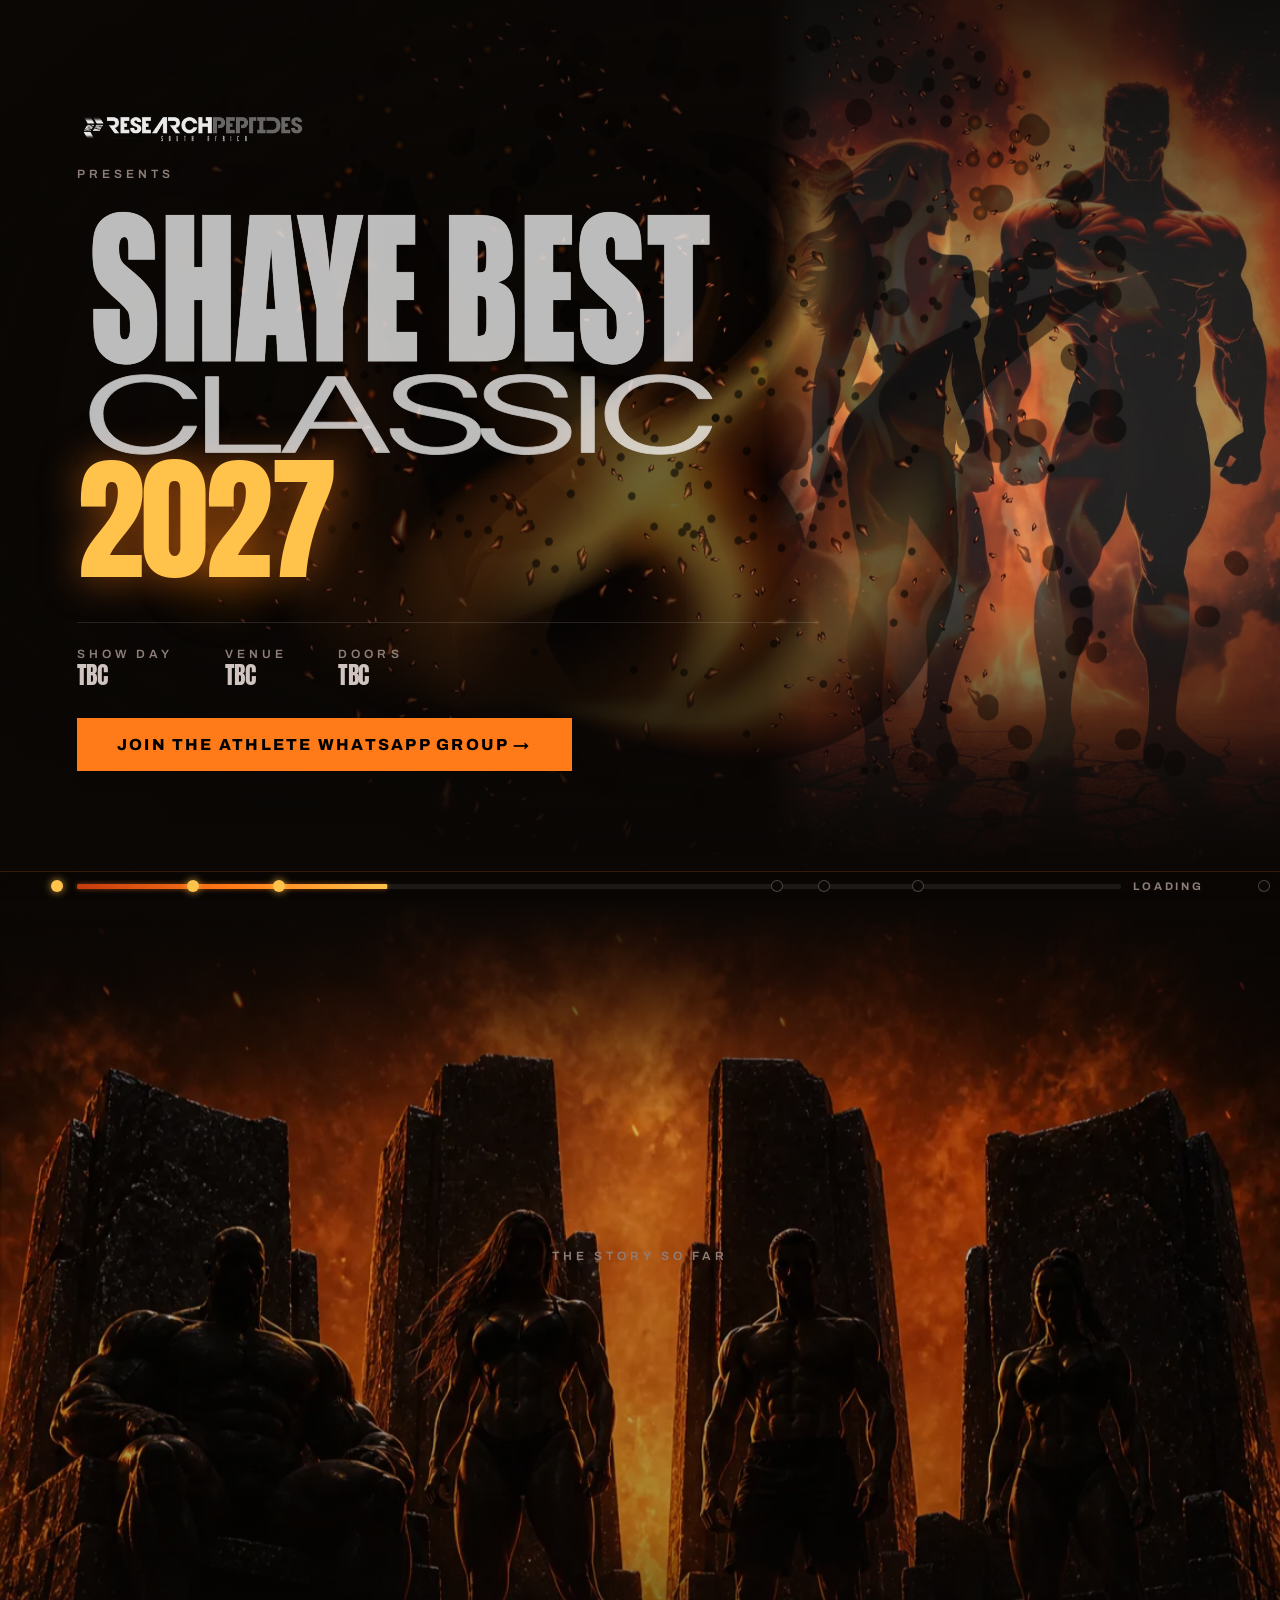
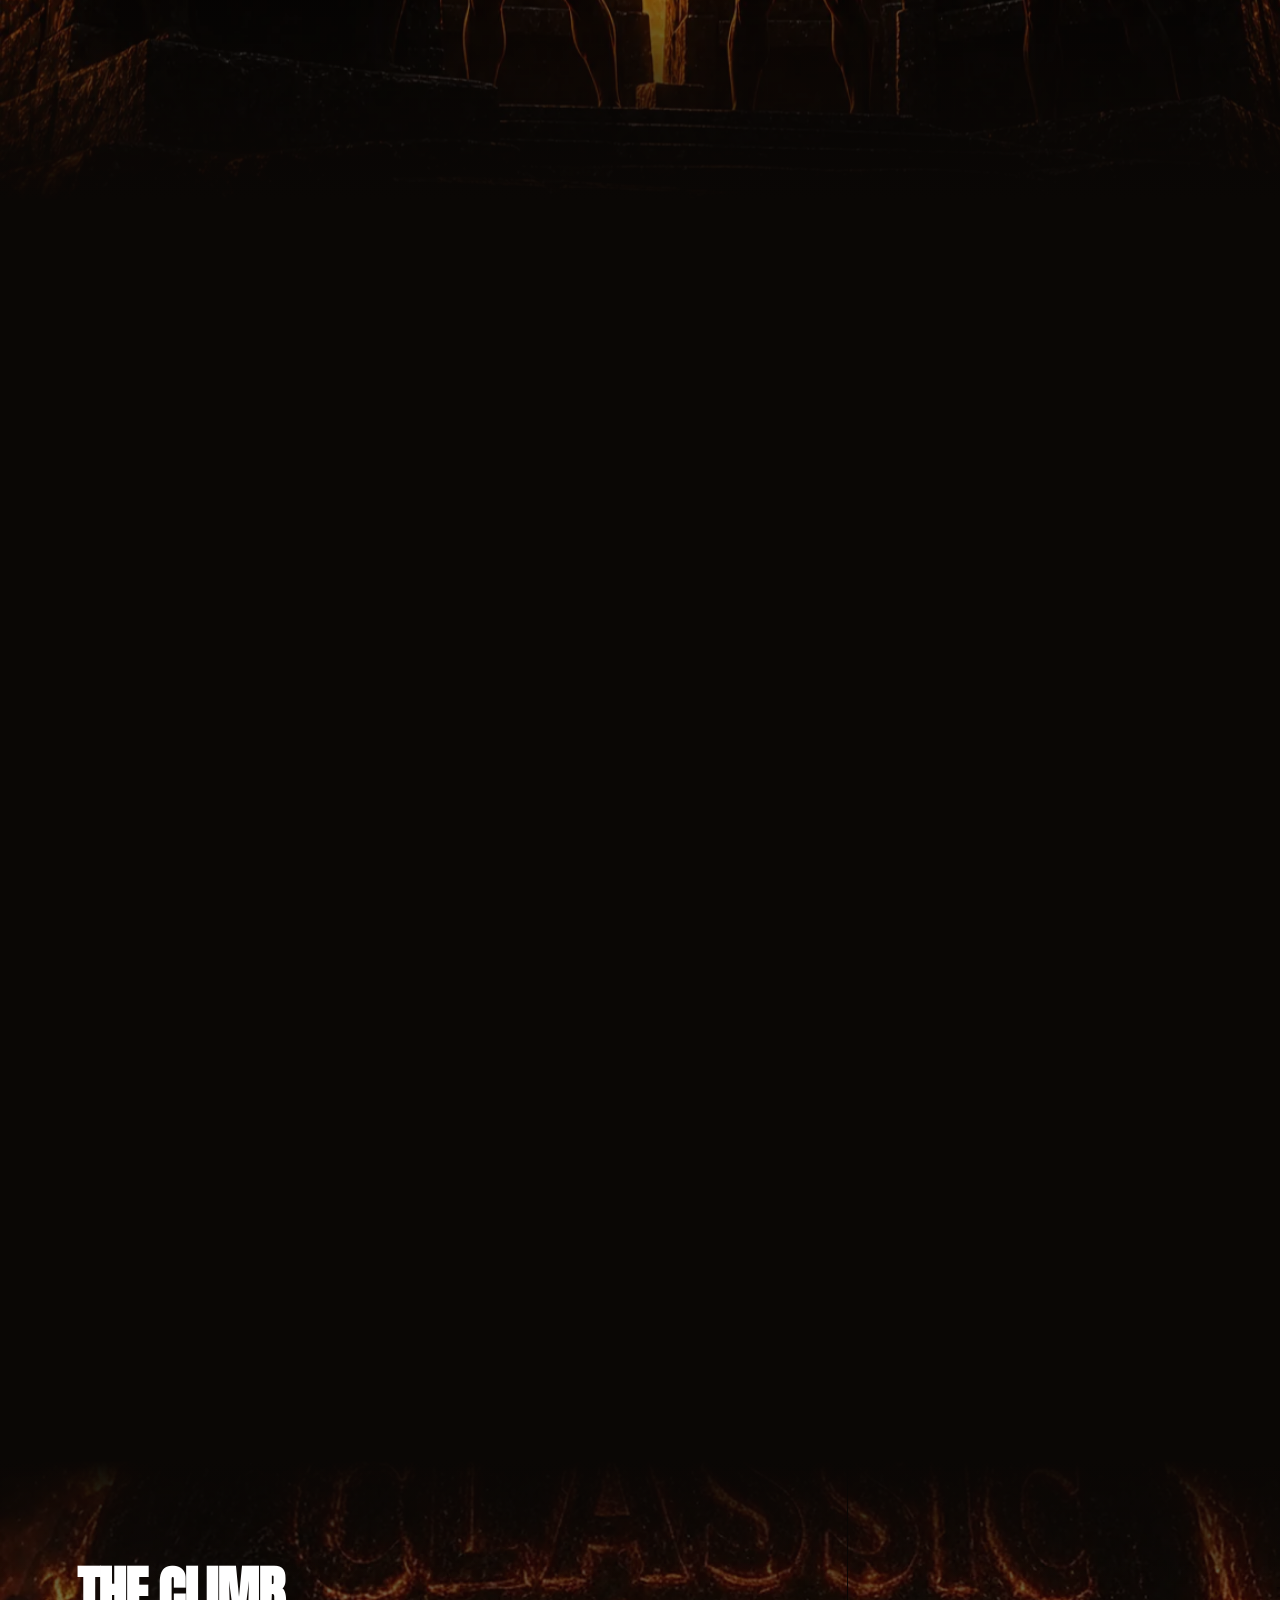
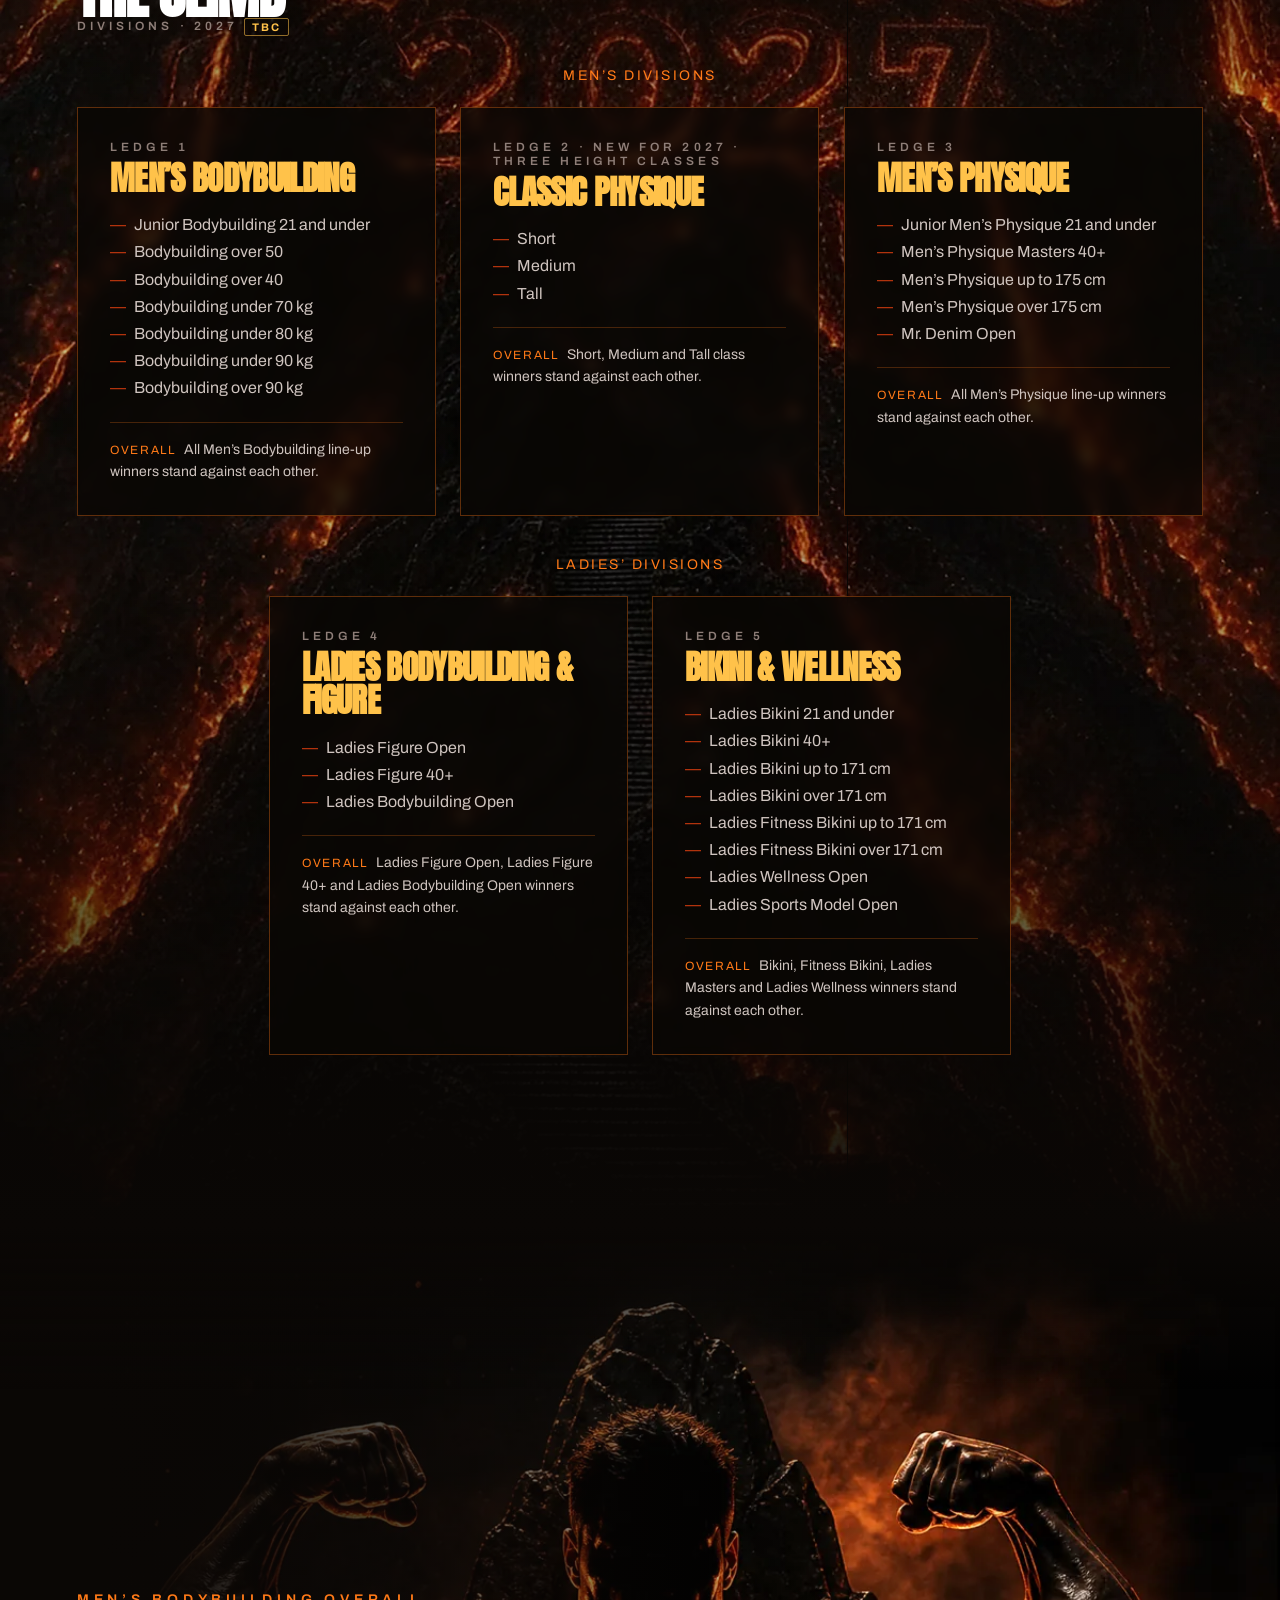
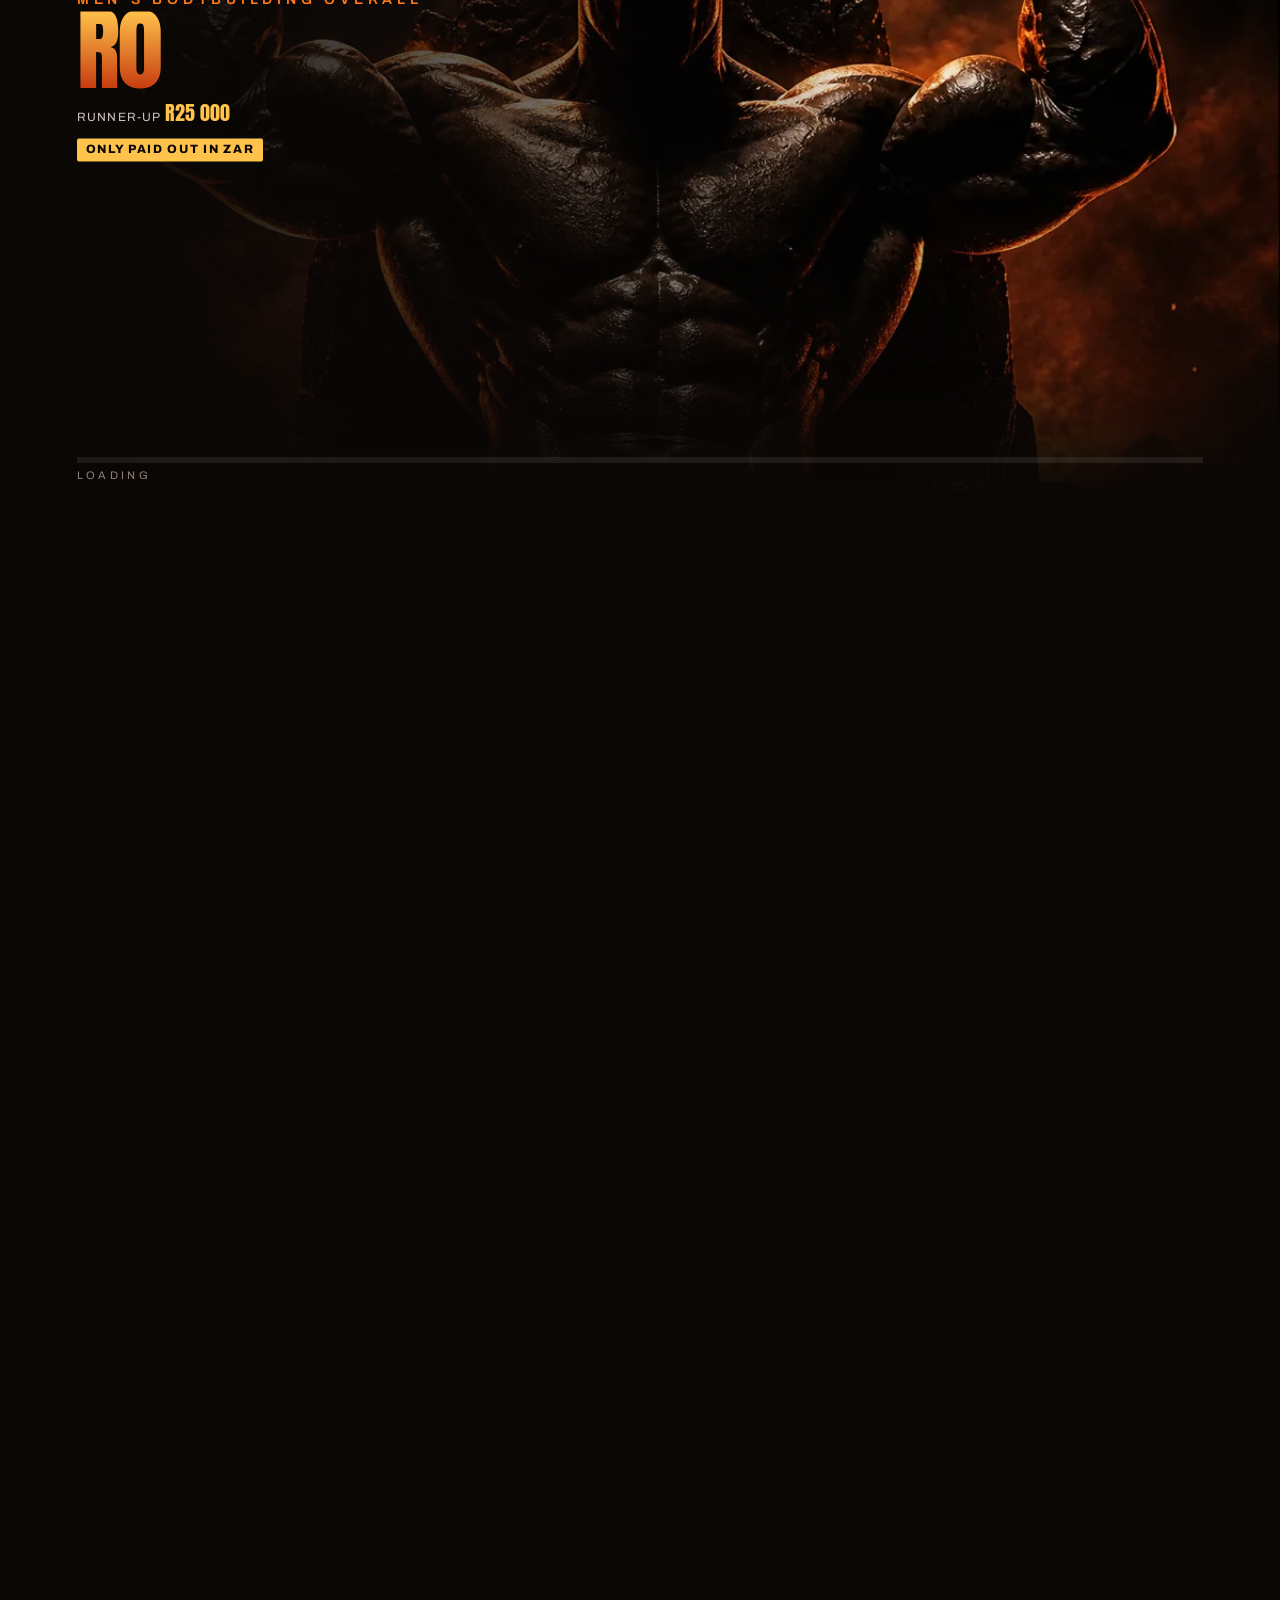
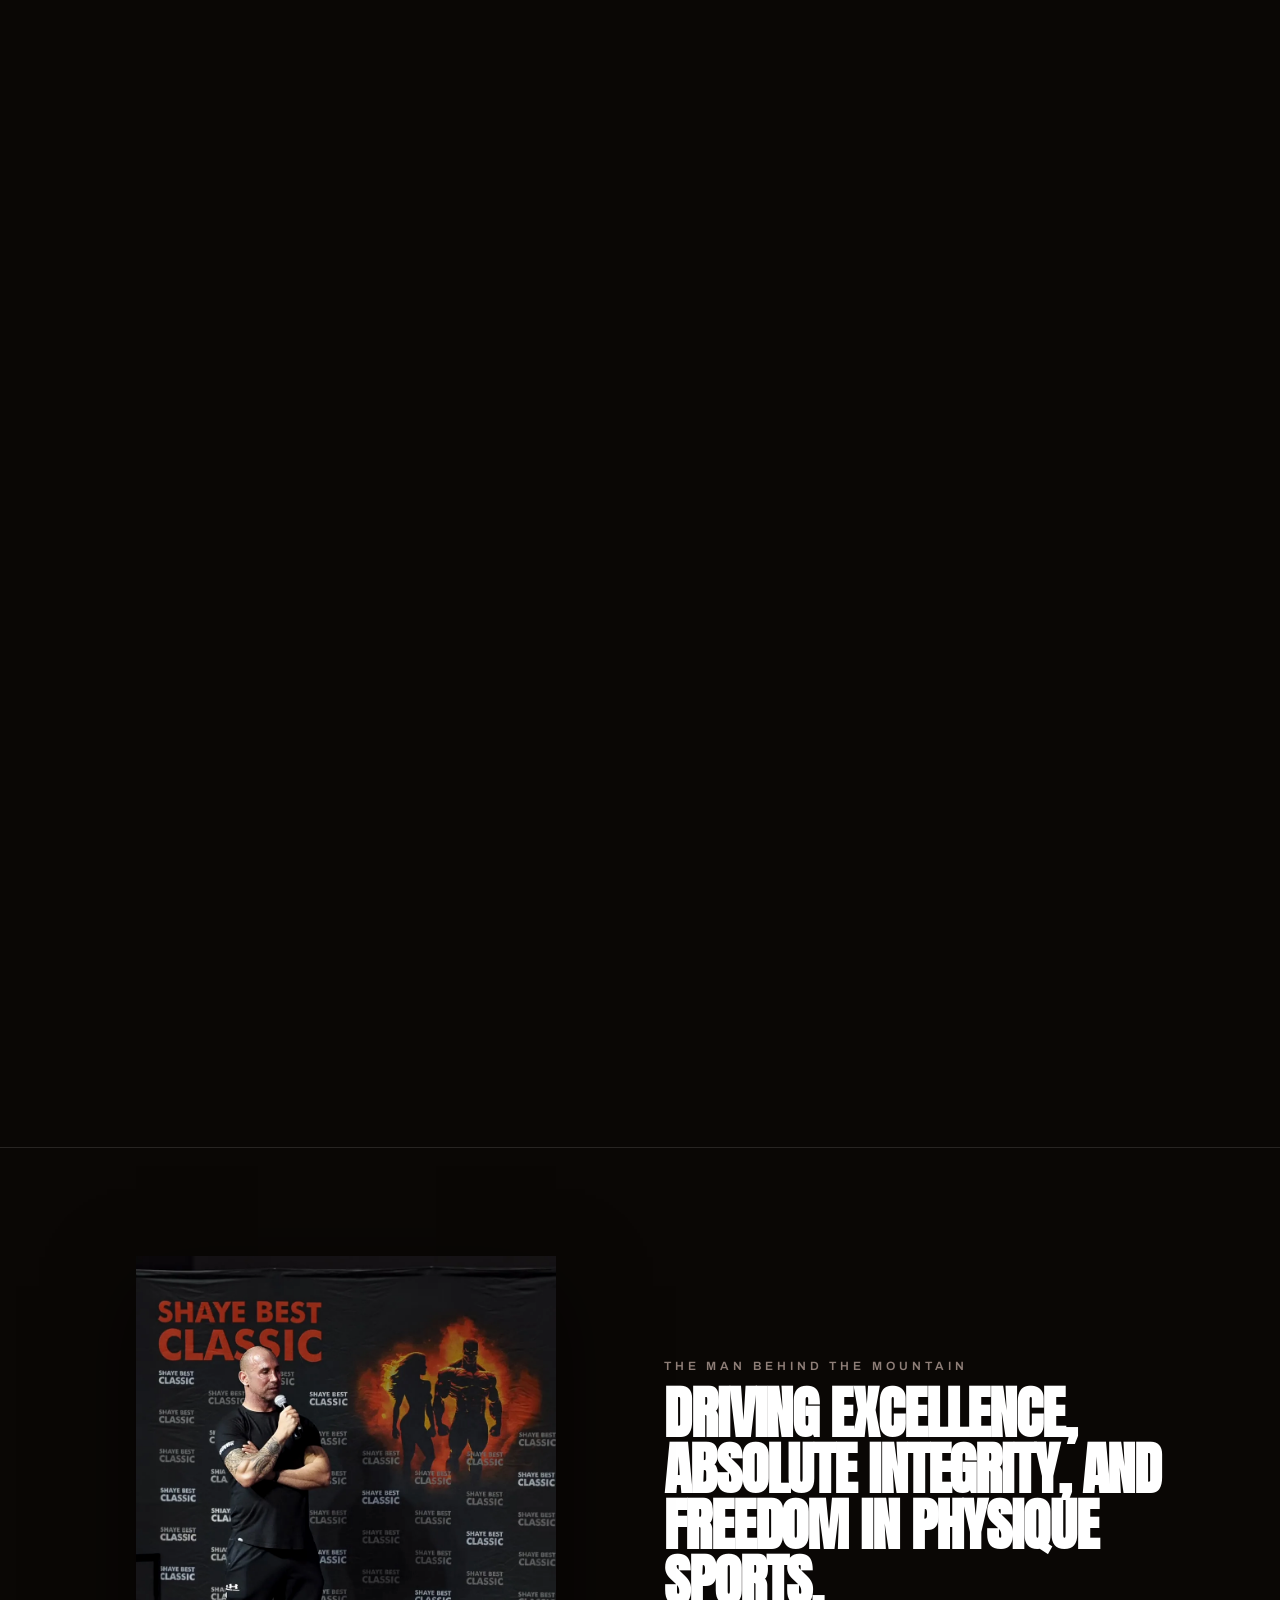
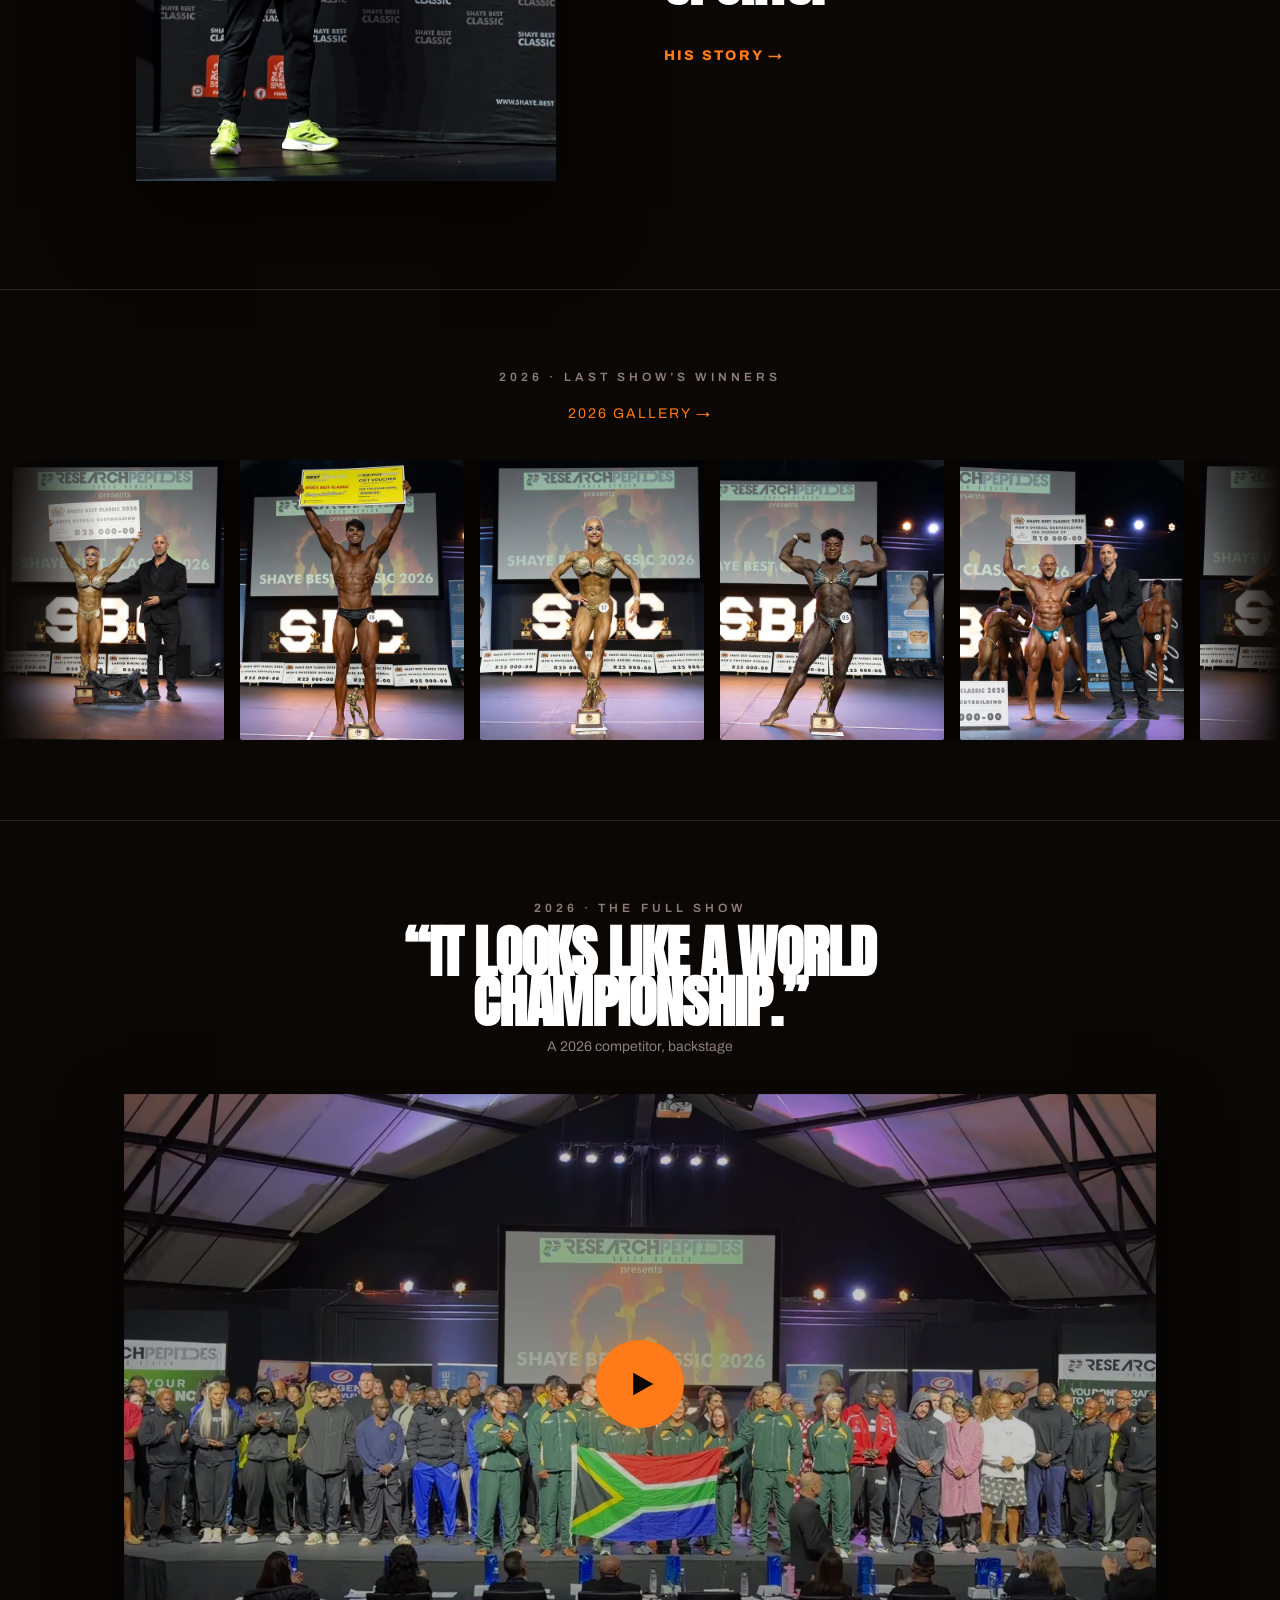
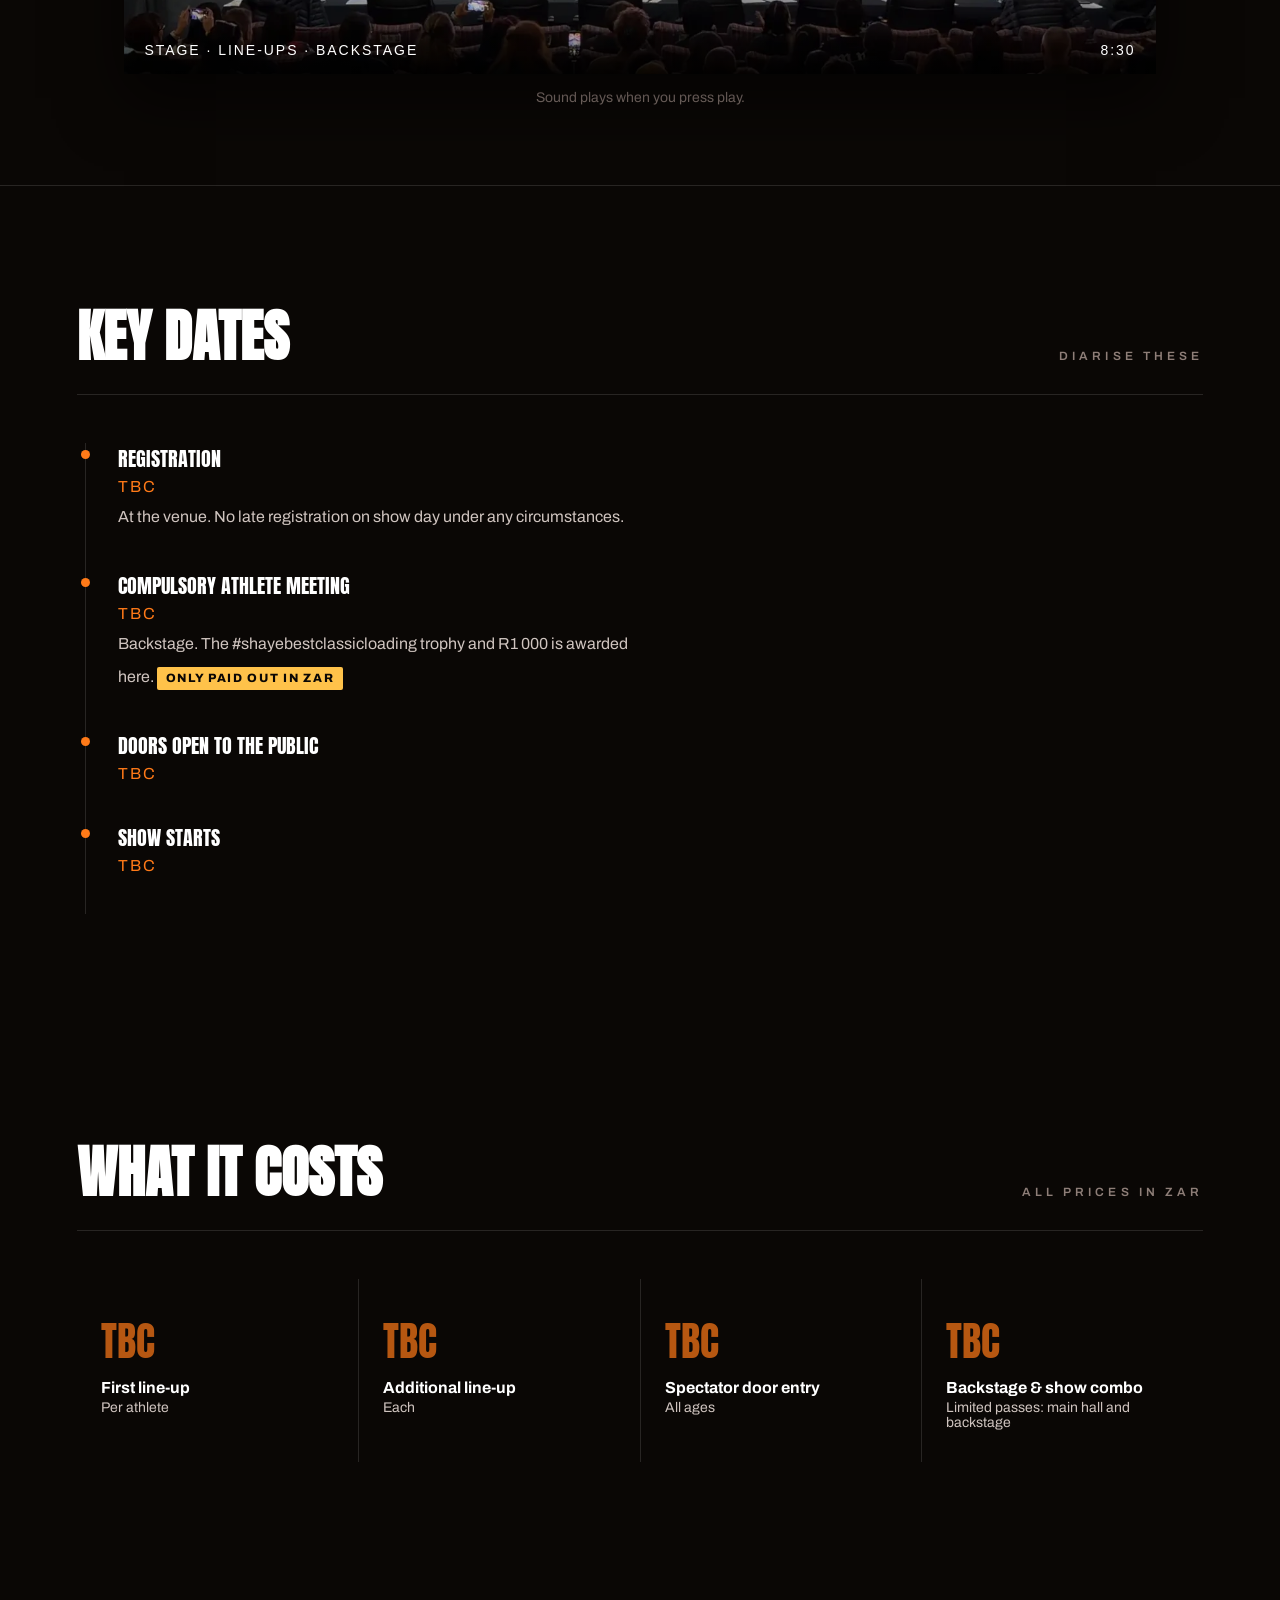
==== commit b5ce0ebb: "Shaye Best Classic 2027 landing page: site files only (mirrors main repo ad168f0)" ====
--- a/index.html
+++ b/index.html
@@ -99,11 +99,6 @@
     <div class="sh-grid" id="sh-grid"></div>
   </section>
 
-  <section id="posing" aria-label="Posing coaching with Shaye">
-    <div class="sec-head"><h2>Posing with Shaye</h2><p class="label">One on one coaching</p></div>
-    <div class="posing-body" id="posing-body"></div>
-  </section>
-
   <section id="highlights" aria-label="Highlights from past shows">
     <h2 class="visually-hidden">Highlights</h2>
     <div class="ep-head">
--- a/css/style.css
+++ b/css/style.css
@@ -384,26 +384,6 @@
 .sh-link{color:var(--ember);text-decoration:none;font-variation-settings:'wdth' 100,'wght' 800;text-transform:uppercase;
   font-size:.875rem;letter-spacing:.16em}
 .sh-link:hover{color:var(--blaze)}
-/* Posing coaching: hero photo + price card, then the film, then a photo strip */
-#posing{border-top:1px solid var(--rule)}
-.posing-top{display:grid;grid-template-columns:repeat(auto-fit,minmax(min(320px,100%),1fr));gap:3rem;align-items:center}
-.posing-hero{display:block;box-shadow:0 30px 80px rgba(0,0,0,.6)}
-.posing-hero img{display:block;width:100%;height:auto}
-.posing-copy .label{color:var(--ember)}
-.posing-pitch{margin-top:.75rem;max-width:52ch;line-height:1.6;color:#CFC4BF}
-.posing-card{display:flex;justify-content:space-between;align-items:center;gap:1rem;border:1px solid var(--rule);padding:1.25rem 1.5rem;margin:1.75rem 0}
-.posing-card .l{font-family:'Anton',sans-serif;font-size:1.5rem;text-transform:uppercase}
-.posing-card .nt{margin-top:.25rem;color:#CFC4BF;font-size:.875rem}
-.posing-card .p{font-size:clamp(2.5rem,6vw,3.5rem);line-height:1;color:var(--ember);font-variant-numeric:tabular-nums}
-.posing-strip{display:grid;grid-template-columns:1.5fr 1.5fr 1fr 1.5fr 1fr;gap:1rem;margin-top:2.5rem}
-.posing-strip a{display:block;overflow:hidden}
-.posing-strip img{display:block;width:100%;height:260px;object-fit:cover;transition:transform .4s ease}
-.posing-strip a:hover img{transform:scale(1.03)}
-@media (max-width:640px){
-  .posing-strip{display:flex;overflow-x:auto;scroll-snap-type:x mandatory;gap:.75rem}
-  .posing-strip a{flex:0 0 auto;scroll-snap-align:start}
-  .posing-strip img{height:200px;width:auto}
-}
 .bio-grid{display:grid;grid-template-columns:repeat(auto-fit,minmax(min(300px,100%),1fr));gap:3rem;align-items:center;margin-bottom:4rem}
 .bio-role{margin-top:.75rem;color:var(--ember);font-size:.875rem;letter-spacing:.06em;max-width:40ch}
 .bio-copy{max-width:70ch}
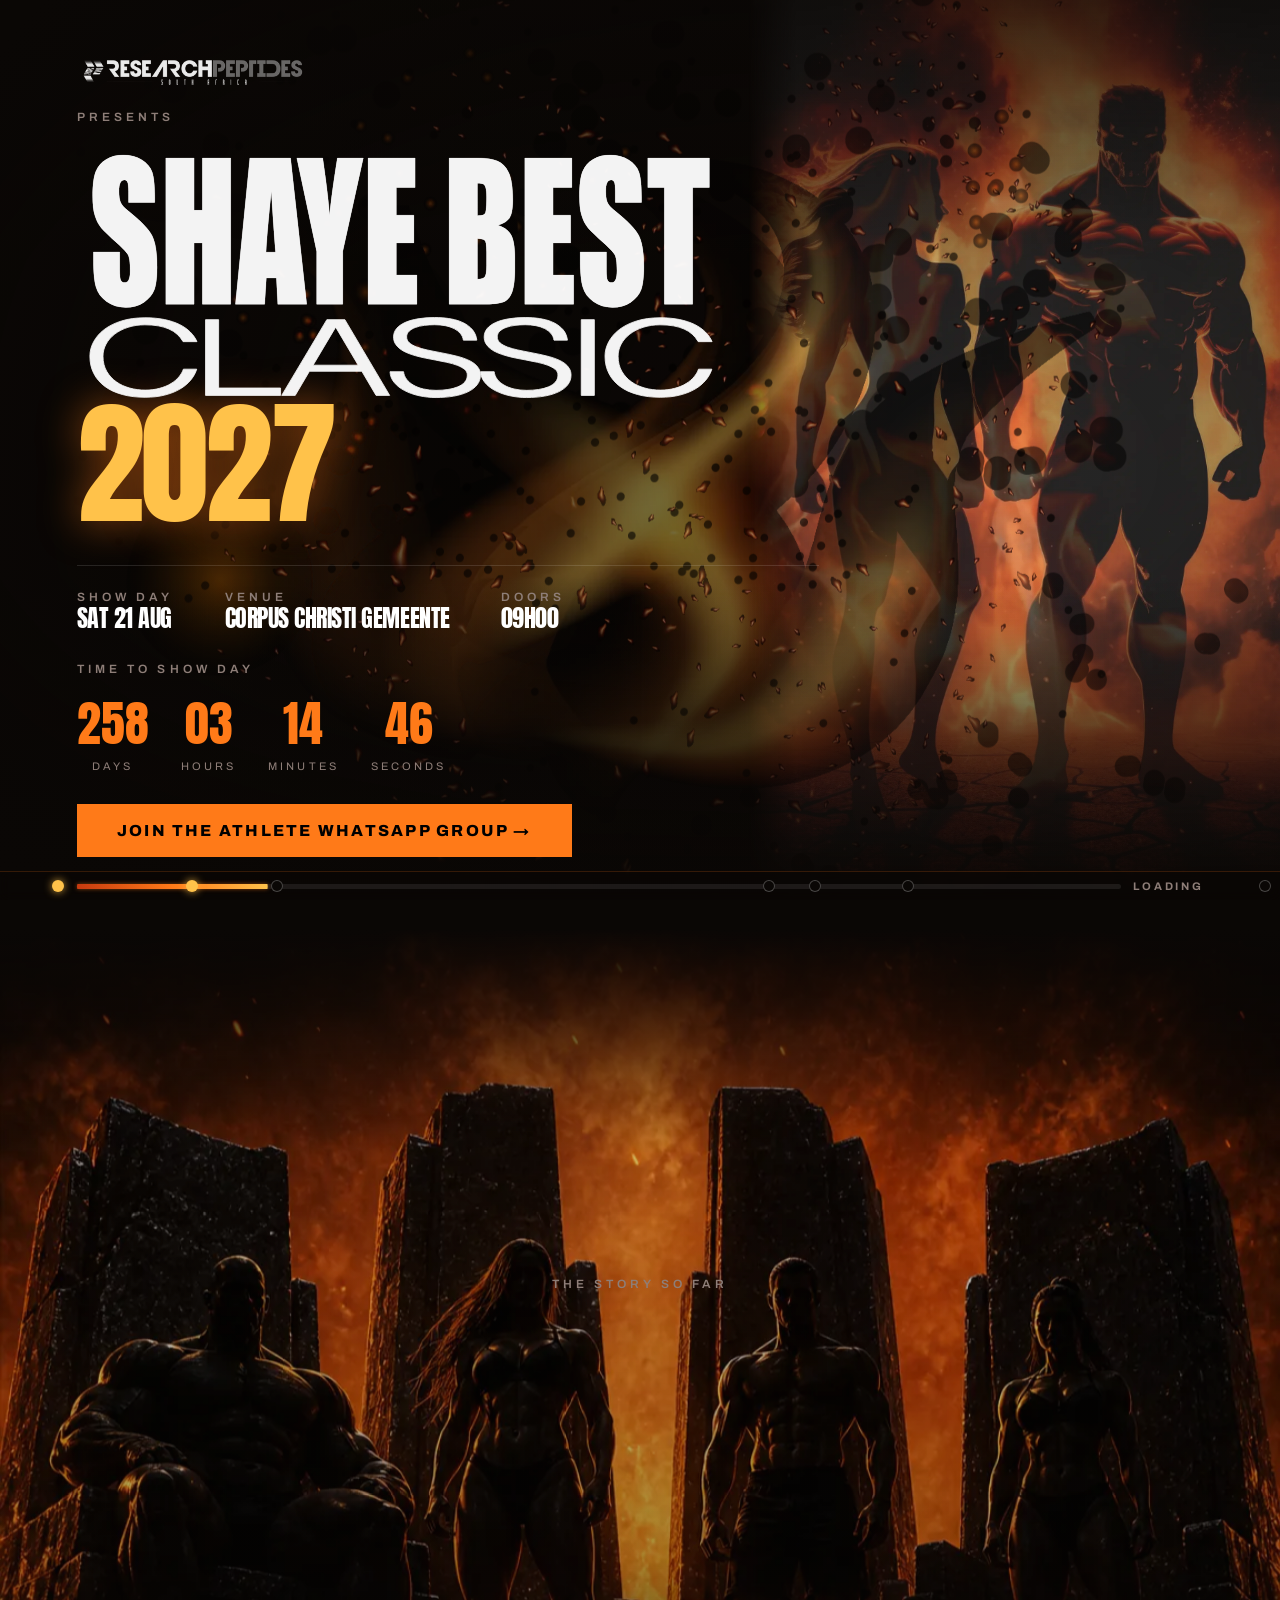
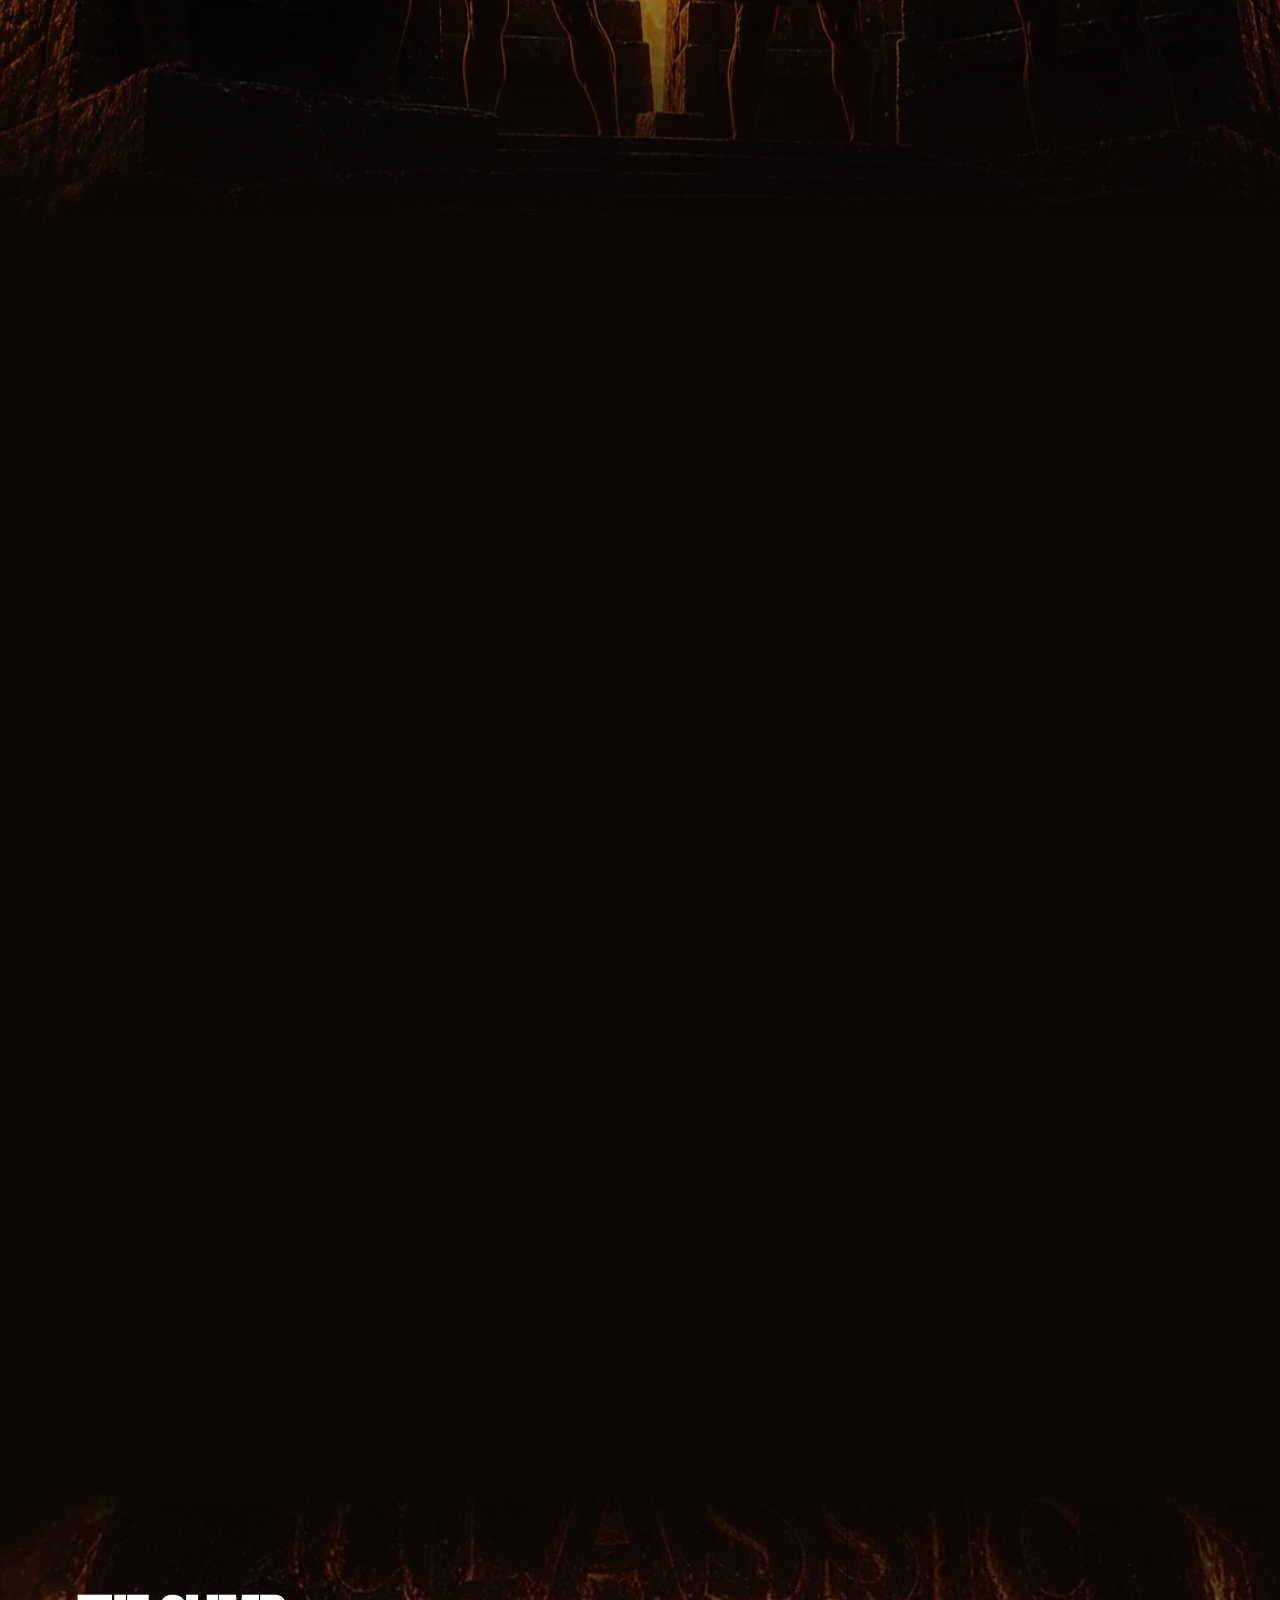
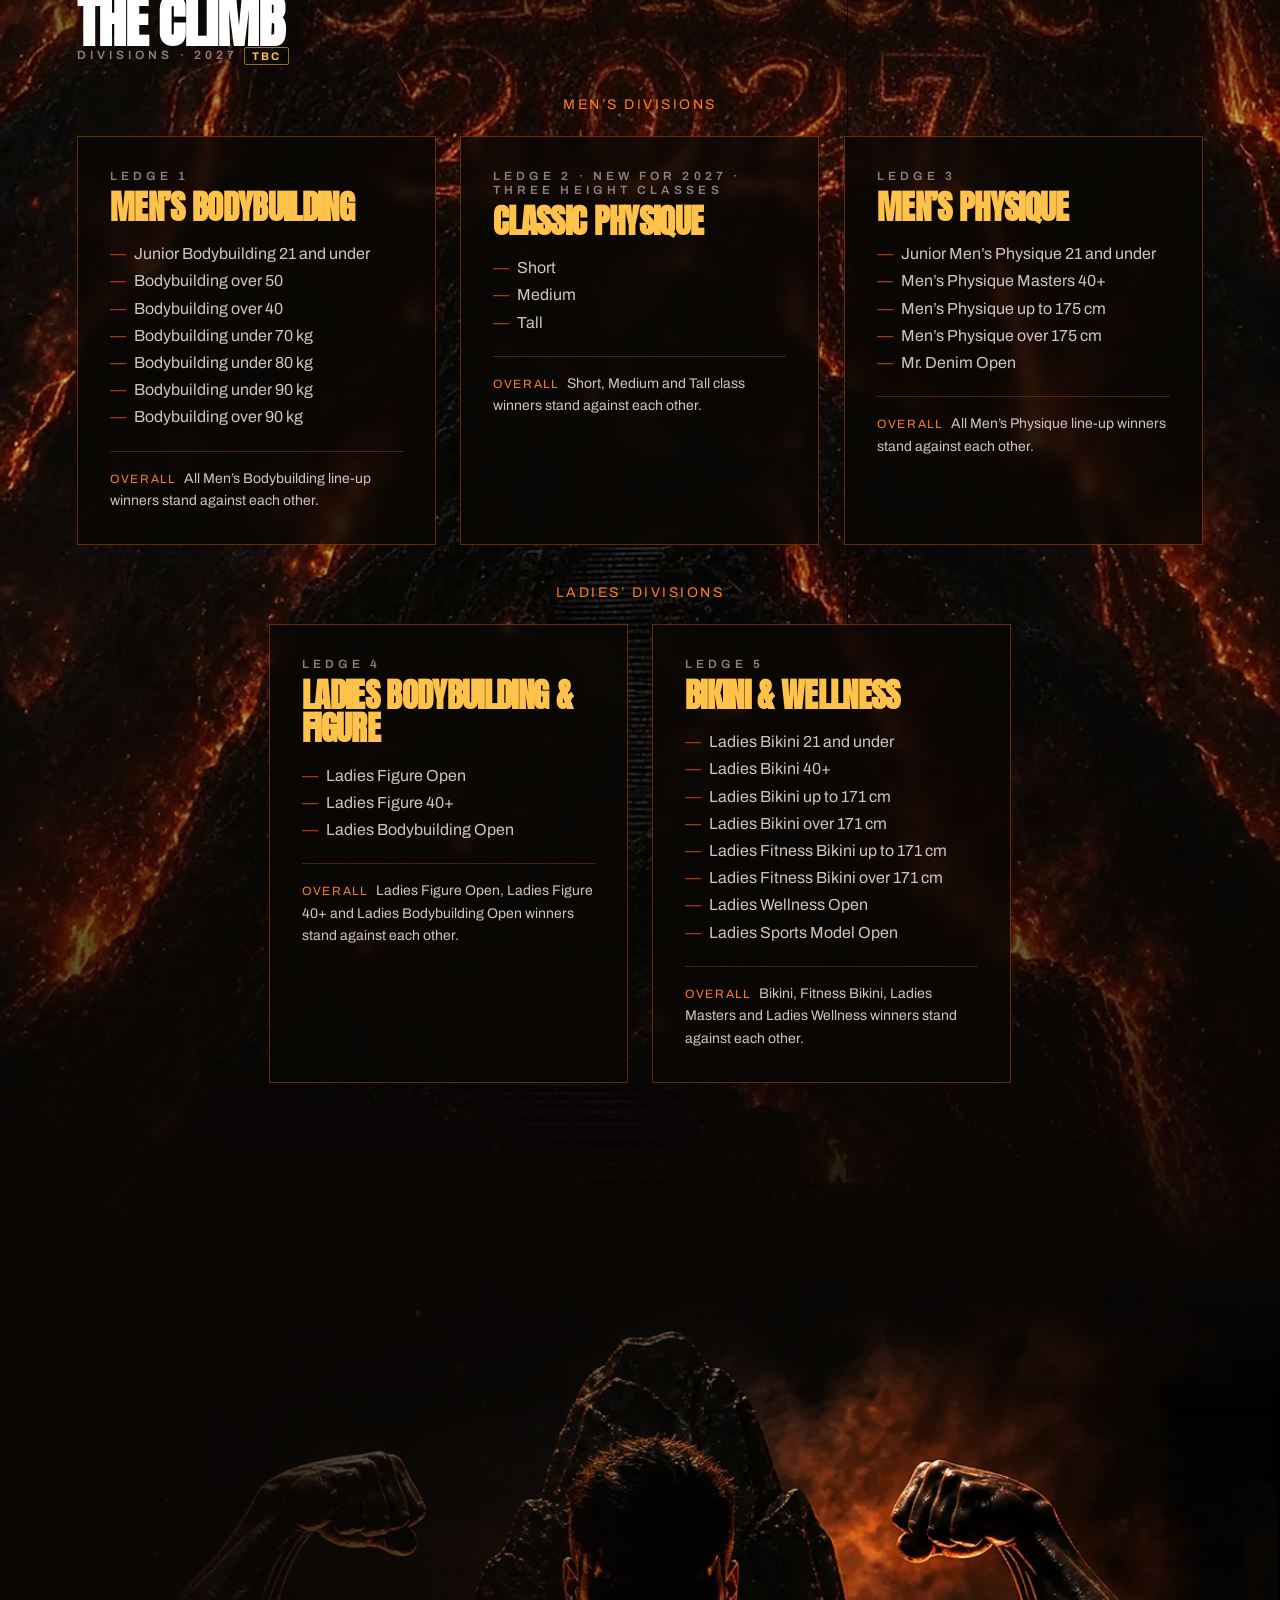
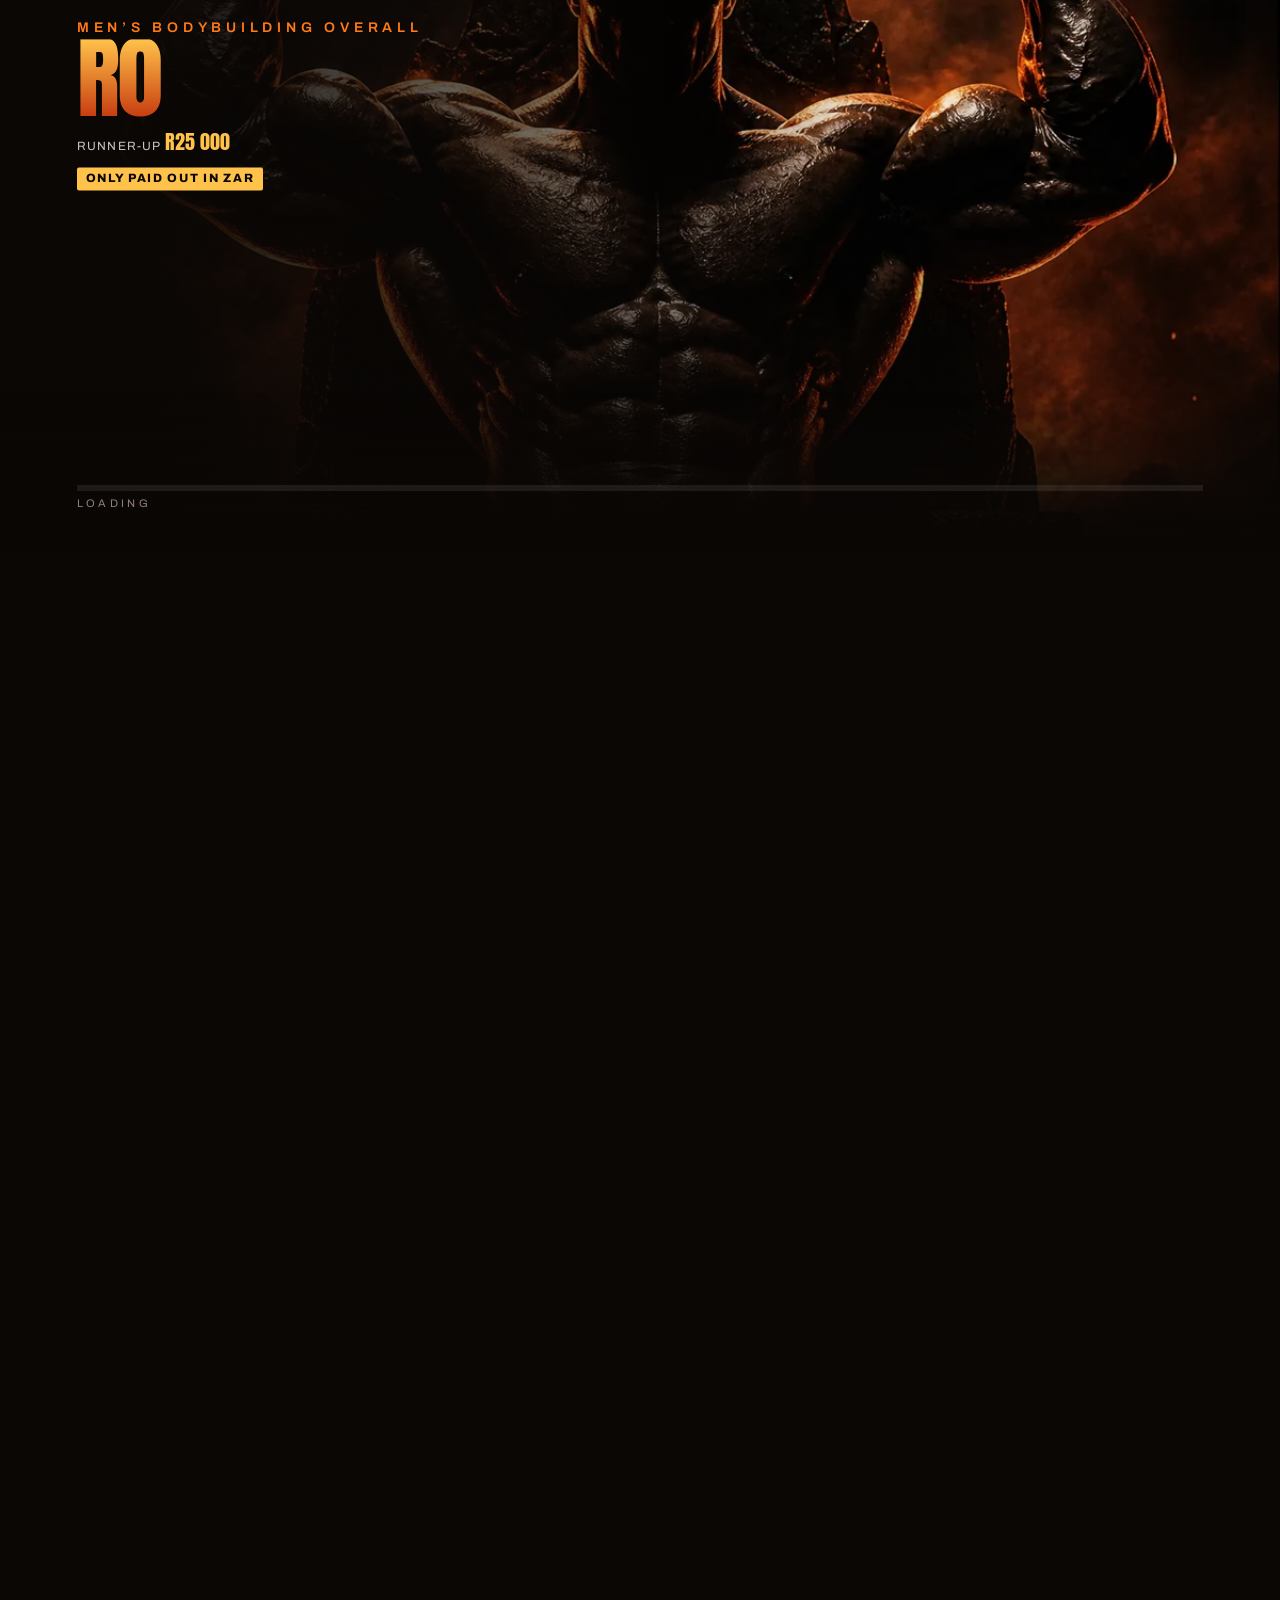
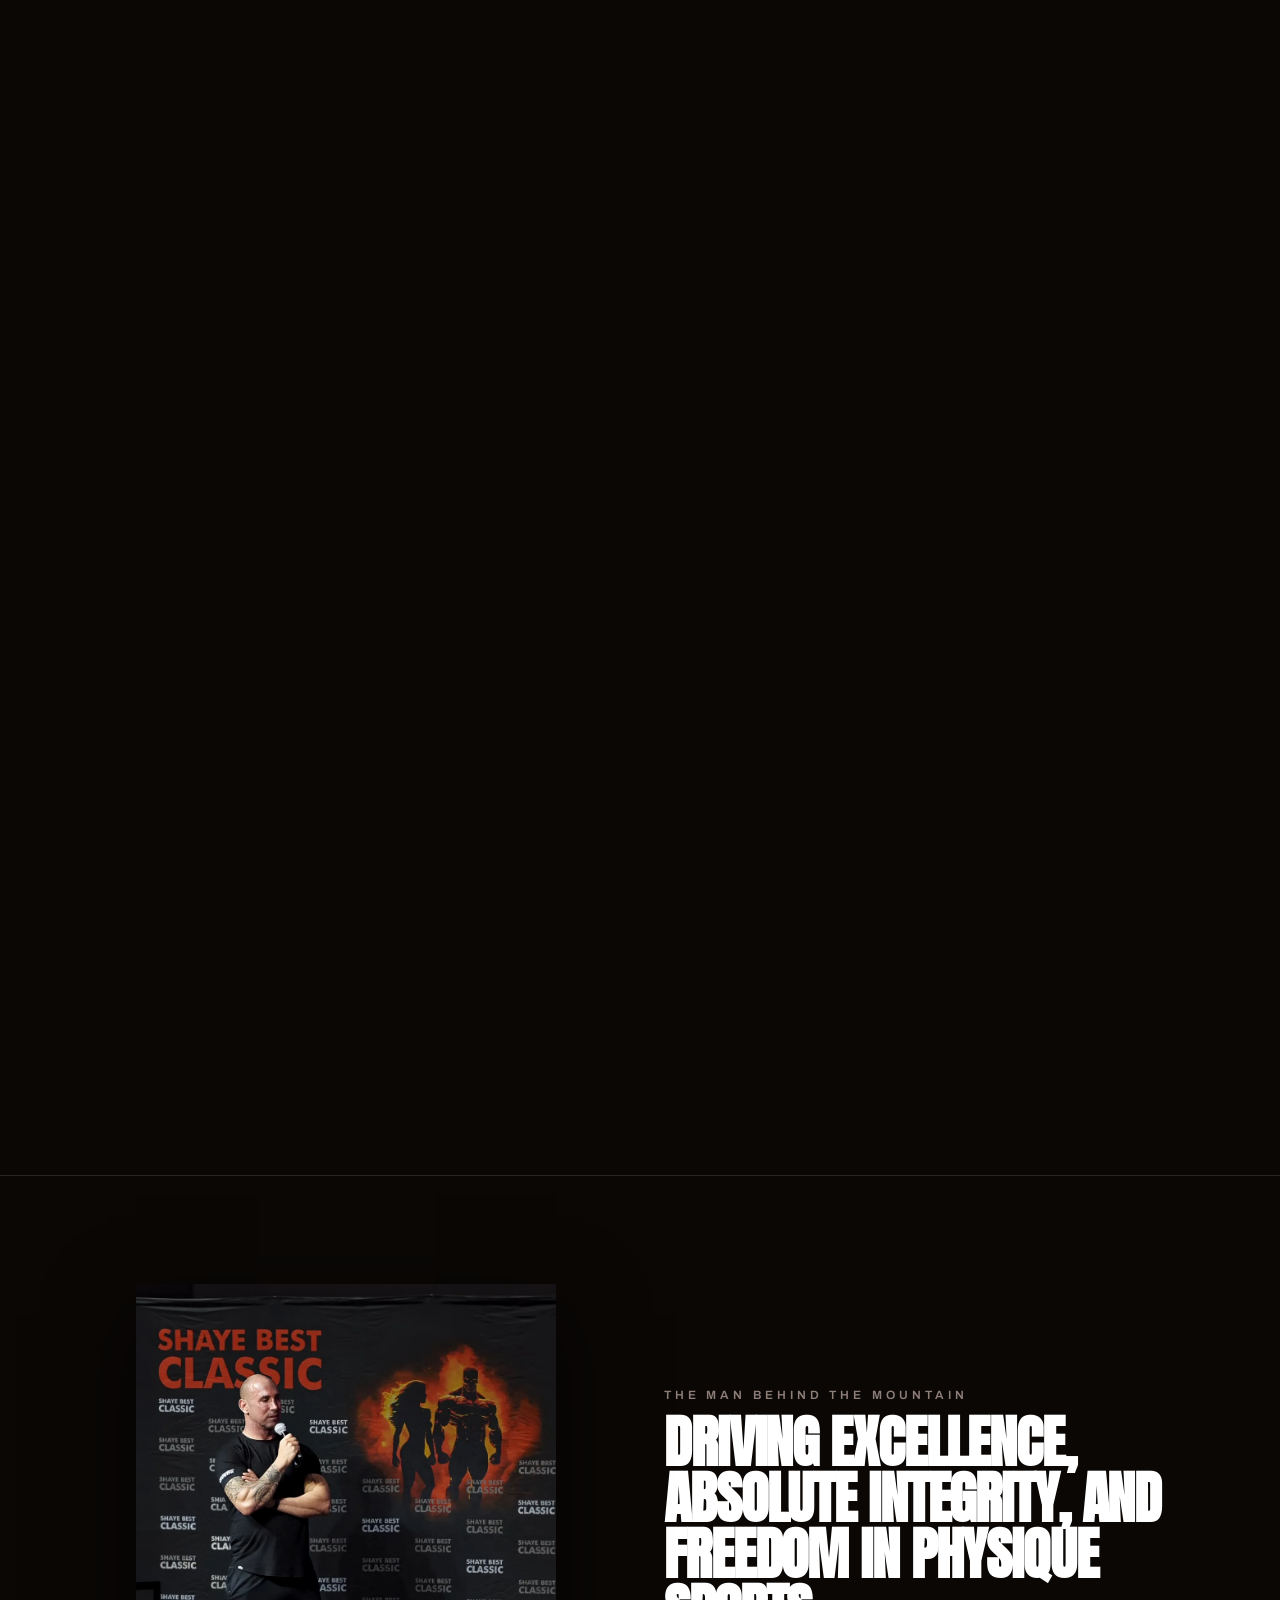
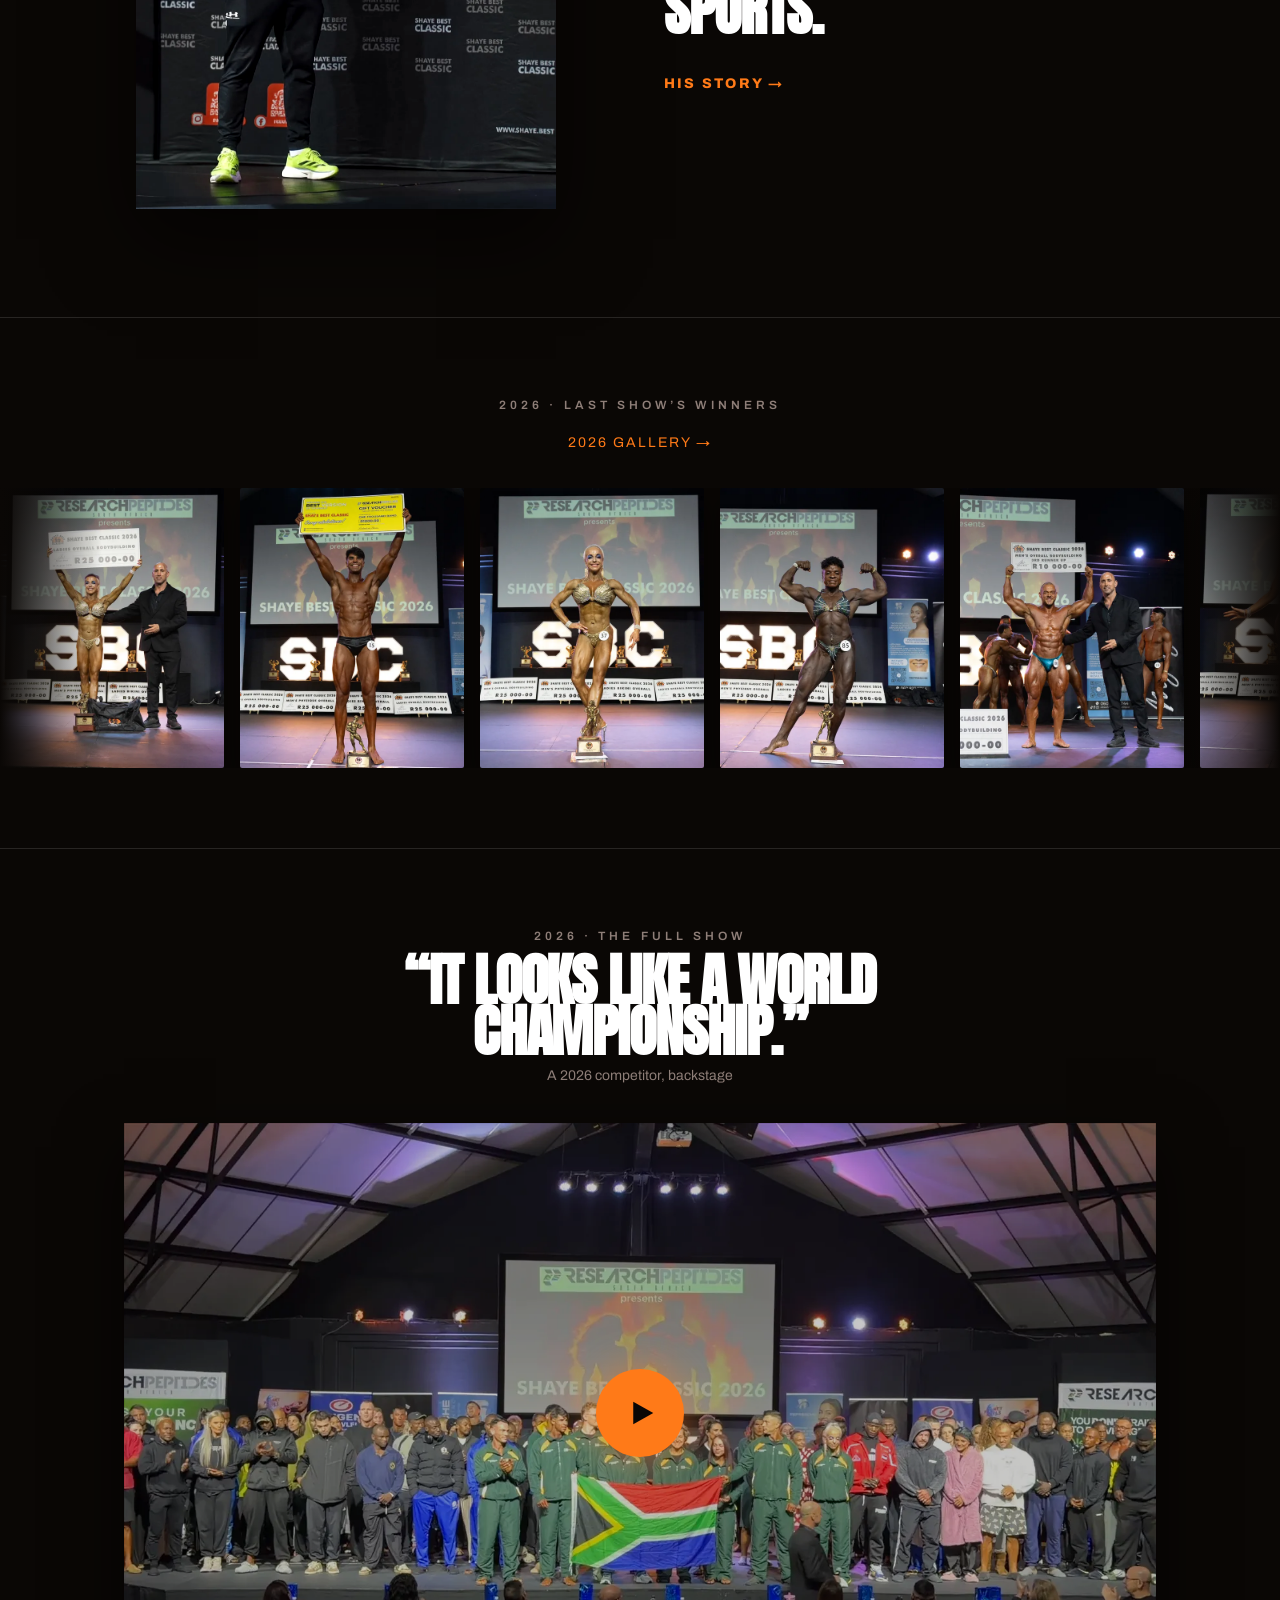
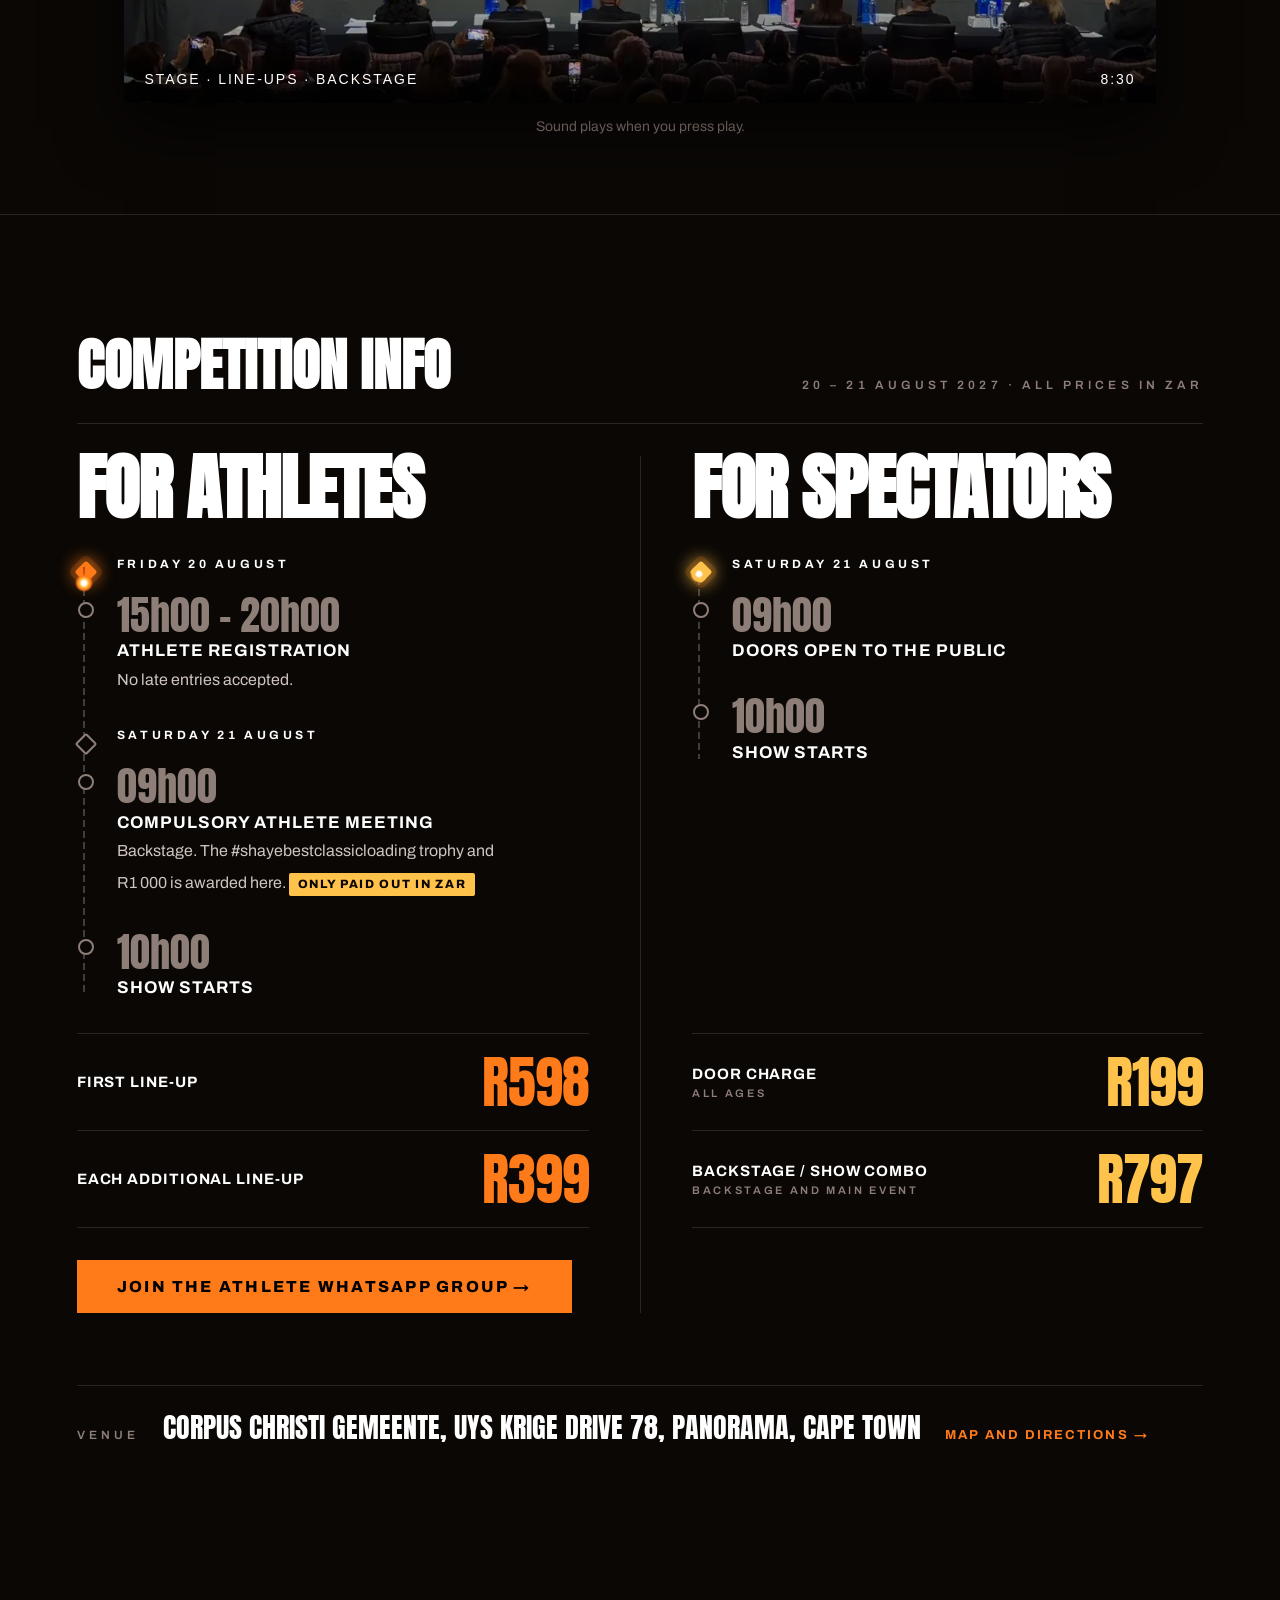
==== commit dea63bfc: "Shaye Best Classic 2027 landing page: site files only (mirrors main repo 97f2fed) Co-Authored-By: Cl" ====
--- a/index.html
+++ b/index.html
@@ -4,7 +4,7 @@
 <meta charset="utf-8">
 <meta name="viewport" content="width=device-width,initial-scale=1">
 <title>Shaye Best Classic 2027 · Cape Town | R190 000 in Cash Prizes</title>
-<meta name="description" content="Shaye Best Classic 2027, Cape Town. Five overall titles, R190 000 in cash prizes, only paid out in ZAR. Date and venue to be announced.">
+<meta name="description" content="Shaye Best Classic 2027, Saturday 21 August at Corpus Christi Gemeente, Panorama, Cape Town. Five overall titles, R190 000 in cash prizes, only paid out in ZAR.">
 <meta property="og:title" content="Shaye Best Classic 2027">
 <meta property="og:description" content="Fully loaded. R190 000 in cash prizes. Five thrones. Cape Town, 2027.">
 <meta property="og:image" content="https://shaye.best/assets/2027/og-2027.jpg">
@@ -16,6 +16,198 @@
 <meta name="twitter:image" content="https://shaye.best/assets/2027/og-2027.jpg">
 <meta name="theme-color" content="#0A0705">
 <link rel="canonical" href="https://shaye.best/">
+<!-- Static copy of data.js facts for crawlers that do not run JS. Generated: node tools/build-jsonld.mjs (test/seo.test.mjs checks it). -->
+<script type="application/ld+json" id="ld">
+{
+ "@context": "https://schema.org",
+ "@graph": [
+  {
+   "@type": "Organization",
+   "@id": "https://shaye.best/#org",
+   "name": "Shaye Best Classic",
+   "url": "https://shaye.best/",
+   "logo": "https://shaye.best/assets/icon-192.png",
+   "image": "https://shaye.best/assets/2027/og-2027.jpg",
+   "description": "Independent, open bodybuilding and fitness championship in Cape Town, South Africa. Five overall titles share R190 000 in cash prizes, only paid out in ZAR.",
+   "email": "shaye@shaye.best",
+   "telephone": "+27 82 406 2121",
+   "founder": {
+    "@type": "Person",
+    "@id": "https://shaye.best/about/#shaye",
+    "name": "Shaye Best",
+    "url": "https://shaye.best/about/"
+   },
+   "sameAs": [
+    "https://www.instagram.com/shaye_best/",
+    "https://www.facebook.com/shaye.best",
+    "https://www.tiktok.com/@shaye.best.classic"
+   ]
+  },
+  {
+   "@type": "WebSite",
+   "@id": "https://shaye.best/#website",
+   "url": "https://shaye.best/",
+   "name": "Shaye Best Classic",
+   "inLanguage": "en",
+   "publisher": {
+    "@id": "https://shaye.best/#org"
+   }
+  },
+  {
+   "@type": "SportsEvent",
+   "@id": "https://shaye.best/#event",
+   "name": "Shaye Best Classic 2027",
+   "url": "https://shaye.best/",
+   "description": "Bodybuilding and fitness championship in Cape Town. Five overall titles share R190 000 in cash prizes, only paid out in ZAR.",
+   "image": [
+    "https://shaye.best/assets/2027/og-2027.jpg"
+   ],
+   "startDate": "2027-08-21T10:00:00+02:00",
+   "doorTime": "2027-08-21T09:00:00+02:00",
+   "eventStatus": "https://schema.org/EventScheduled",
+   "eventAttendanceMode": "https://schema.org/OfflineEventAttendanceMode",
+   "location": {
+    "@type": "EventVenue",
+    "@id": "https://shaye.best/#venue",
+    "name": "Corpus Christi Gemeente",
+    "address": {
+     "@type": "PostalAddress",
+     "streetAddress": "Uys Krige Drive 78",
+     "addressLocality": "Panorama, Cape Town",
+     "addressRegion": "Western Cape",
+     "addressCountry": "ZA"
+    },
+    "geo": {
+     "@type": "GeoCoordinates",
+     "latitude": -33.88492,
+     "longitude": 18.577903
+    }
+   },
+   "organizer": {
+    "@id": "https://shaye.best/#org"
+   },
+   "sponsor": {
+    "@type": "Organization",
+    "name": "Research Peptides",
+    "url": "https://peptides.co.za"
+   },
+   "offers": [
+    {
+     "@type": "Offer",
+     "name": "First line-up",
+     "price": "600",
+     "priceCurrency": "ZAR",
+     "url": "https://shaye.best/#info"
+    },
+    {
+     "@type": "Offer",
+     "name": "Each additional line-up",
+     "price": "400",
+     "priceCurrency": "ZAR",
+     "url": "https://shaye.best/#info"
+    },
+    {
+     "@type": "Offer",
+     "name": "Door charge",
+     "price": "200",
+     "priceCurrency": "ZAR",
+     "url": "https://shaye.best/#info"
+    },
+    {
+     "@type": "Offer",
+     "name": "Backstage / show combo",
+     "price": "800",
+     "priceCurrency": "ZAR",
+     "url": "https://shaye.best/#info"
+    }
+   ],
+   "subEvent": [
+    {
+     "@type": "Event",
+     "name": "Athlete registration",
+     "startDate": "2027-08-20T15:00:00+02:00",
+     "endDate": "2027-08-20T20:00:00+02:00",
+     "eventAttendanceMode": "https://schema.org/OfflineEventAttendanceMode",
+     "location": {
+      "@id": "https://shaye.best/#venue"
+     }
+    }
+   ]
+  },
+  {
+   "@type": "FAQPage",
+   "@id": "https://shaye.best/#faq",
+   "url": "https://shaye.best/",
+   "mainEntity": [
+    {
+     "@type": "Question",
+     "name": "How do I enter?",
+     "acceptedAnswer": {
+      "@type": "Answer",
+      "text": "Send a WhatsApp to 082 406 2121 to join the athlete group. Shaye sends the registration form there. Entries are not taken on this page."
+     }
+    },
+    {
+     "@type": "Question",
+     "name": "Can I register on show day?",
+     "acceptedAnswer": {
+      "@type": "Answer",
+      "text": "No. Registration is Friday 20 August, 15h00 – 20h00 only. There is no late registration on show day under any circumstances."
+     }
+    },
+    {
+     "@type": "Question",
+     "name": "What does it cost to compete?",
+     "acceptedAnswer": {
+      "@type": "Answer",
+      "text": "R600 for your first line-up and R400 for each additional line-up."
+     }
+    },
+    {
+     "@type": "Question",
+     "name": "How much is it to watch?",
+     "acceptedAnswer": {
+      "@type": "Answer",
+      "text": "R200 at the door, all ages. A backstage and show combo is R800, with limited passes."
+     }
+    },
+    {
+     "@type": "Question",
+     "name": "Can I use my own tanning company?",
+     "acceptedAnswer": {
+      "@type": "Answer",
+      "text": "The tanning company for 2027 is to be confirmed. Shaye shares it in the athlete WhatsApp group."
+     }
+    },
+    {
+     "@type": "Question",
+     "name": "How do I know if I qualify for Classic Physique?",
+     "acceptedAnswer": {
+      "@type": "Answer",
+      "text": "Use the calculator on this page. Enter your height and it gives your maximum stage weight from the 2027 table."
+     }
+    },
+    {
+     "@type": "Question",
+     "name": "When do I get my photos?",
+     "acceptedAnswer": {
+      "@type": "Answer",
+      "text": "Minimum two weeks after the event, sent via WeTransfer by Studio Audacity. Photo package prices are to be confirmed."
+     }
+    },
+    {
+     "@type": "Question",
+     "name": "Is there a prize for every line-up winner?",
+     "acceptedAnswer": {
+      "@type": "Answer",
+      "text": "Line-up winners receive a trophy, 2nd and 3rd receive medals, and 4th to 6th receive a unique participation medal. The cash prizes are for the five overall titles. Only paid out in ZAR"
+     }
+    }
+   ]
+  }
+ ]
+}
+</script>
 <link rel="icon" href="favicon.ico" sizes="any">
 <link rel="icon" type="image/png" sizes="192x192" href="assets/icon-192.png">
 <link rel="apple-touch-icon" href="apple-touch-icon.png">
@@ -28,9 +220,9 @@
 <noscript>
   <div style="padding:6rem 1.5rem 2rem;text-align:center;color:#E8E1DC;font-family:sans-serif;line-height:1.7">
     <h1 style="font-size:2rem;margin-bottom:.5rem">Shaye Best Classic 2027 · Cape Town</h1>
-    <p>Five overall titles, R190 000 in cash prizes, only paid out in ZAR. Date, venue and prices to be confirmed.</p>
+    <p>Saturday 21 August 2027 at Corpus Christi Gemeente, Panorama, Cape Town. Athlete registration Friday 20 August, 15h00 – 20h00. Five overall titles, R190 000 in cash prizes, only paid out in ZAR.</p>
     <p>This page needs JavaScript for its full content.</p>
-    <p><a style="color:#FF7A18" href="https://wa.me/27824062121">Join the athlete WhatsApp group</a> · 082 406 2121 · <a style="color:#FF7A18" href="mailto:shaye@shaye.best">shaye@shaye.best</a></p>
+    <p><a style="color:#FF7A18" href="https://wa.me/27824062121">Join the athlete WhatsApp group</a> · 082 406 2121 · <a style="color:#FF7A18" href="mailto:shaye@shaye.best">shaye@shaye.best</a> · <a style="color:#FF7A18" href="about/">About Shaye Best</a></p>
   </div>
 </noscript>
 <main id="app">
@@ -121,14 +313,11 @@
     <p class="w-note">Sound plays when you press play.</p>
   </section>
 
-  <section id="dates">
-    <div class="sec-head"><h2>Key dates</h2><p class="label">Diarise these</p></div>
-    <ol class="timeline" id="timeline"></ol>
-  </section>
-
-  <section id="costs">
-    <div class="sec-head"><h2>What it costs</h2><p class="label">All prices in ZAR</p></div>
-    <div class="cost-grid" id="cost-grid"></div>
+  <section id="info" aria-labelledby="info-h">
+    <div class="sec-head"><h2 id="info-h">Competition info</h2><p class="label">20 – 21 August 2027 · All prices in ZAR</p></div>
+    <nav class="info-pick" aria-label="Jump to your path"><a href="#path-athletes">For athletes</a><a href="#path-spectators">For spectators</a></nav>
+    <div class="info-paths" id="info-paths"></div>
+    <p class="info-venue" id="info-venue"></p>
   </section>
 
   <section id="calculator">
--- a/css/style.css
+++ b/css/style.css
@@ -165,20 +165,72 @@
   color:var(--bone);font-family:'Anton',sans-serif;font-size:2.5rem;padding:.5rem 0}
 .calc-box input:focus{outline:none;border-color:var(--ember);box-shadow:0 1px 0 var(--ember)}
 .calc-r{display:block;font-size:clamp(1.75rem,6vw,3.5rem);color:var(--ember);margin:.25rem 0 .5rem;font-variant-numeric:tabular-nums}
-.timeline{list-style:none;border-left:1px solid var(--rule);margin-left:.5rem}
-.timeline li{position:relative;padding:0 0 2.5rem 2rem}
-.timeline li::before{content:'';position:absolute;left:-5px;top:.45rem;width:9px;height:9px;
-  background:var(--ember);border-radius:50%}
-.timeline .w{font-family:'Anton',sans-serif;font-size:1.25rem;text-transform:uppercase}
-.timeline .tm{color:var(--ember);font-size:1rem;letter-spacing:.14em;text-transform:uppercase;margin-top:.25rem}
-.timeline .d{color:#CFC4BF;margin-top:.5rem;line-height:1.7;max-width:60ch}
-.timeline li.past .w,.timeline li.past .tm,.timeline li.past .d{color:var(--ash)}
-.timeline li.past::before{background:var(--ash)}
-.cost-grid{display:grid;grid-template-columns:repeat(auto-fit,minmax(min(220px,100%),1fr));gap:1px;background:var(--rule)}
-.cost{background:var(--void);padding:2rem 1.5rem}
-.cost .p{font-family:'Anton',sans-serif;font-size:2.5rem;color:var(--ember);font-variant-numeric:tabular-nums}
-.cost .l{margin-top:.5rem;font-variation-settings:'wdth' 100,'wght' 700}
-.cost .nt{margin-top:.25rem;color:#CFC4BF;font-size:.875rem}
+/* Competition info: two paths, each a fuse that burns down as it scrolls
+   past (info.js drives --p 0..1 on .path; stops get .lit as the spark passes). */
+#info .sec-head{margin-bottom:2rem}
+.info-pick{display:grid;grid-template-columns:1fr 1fr;gap:.75rem;margin-bottom:3rem}
+.info-pick a{display:flex;align-items:center;justify-content:center;min-height:52px;padding:.75rem 1rem;
+  border:1px solid rgba(255,122,24,.45);color:var(--bone);text-decoration:none;text-align:center;
+  font-variation-settings:'wdth' 100,'wght' 700;font-size:.8125rem;letter-spacing:.16em;text-transform:uppercase;
+  transition-property:background-color,border-color;transition-duration:.2s;transition-timing-function:ease-out}
+.info-pick a:hover,.info-pick a:focus-visible{background:rgba(255,122,24,.12);border-color:var(--ember)}
+.info-pick a:active{background:rgba(255,122,24,.22)}
+.info-paths{display:grid;gap:5rem}
+.path{--p:0;--hue:var(--ember);scroll-margin-top:1.5rem}
+.path-spectators{--hue:var(--blaze)}
+.path h3{font-size:clamp(2.5rem,7vw,4.5rem);text-wrap:balance}
+.fuse-wrap{position:relative;margin-top:2.25rem;padding-left:2.5rem}
+.fuse-wrap::before,.fuse-wrap::after{content:'';position:absolute;left:6px;top:.6rem;bottom:2.4rem;width:2px}
+.fuse-wrap::before{background:repeating-linear-gradient(to bottom,rgba(255,255,255,.22) 0 7px,transparent 7px 11px)}
+.fuse-wrap::after{background:linear-gradient(to bottom,var(--flame),var(--hue));
+  transform-origin:top;transform:scaleY(var(--p));box-shadow:0 0 10px 1px rgba(255,122,24,.45)}
+.fuse-spark{position:absolute;left:7px;top:calc(.6rem + var(--p) * (100% - 3rem));z-index:1;
+  width:18px;height:18px;margin:-9px 0 0 -9px;border-radius:50%;pointer-events:none;
+  background:radial-gradient(circle,#fff 0 18%,var(--blaze) 34%,var(--hue) 52%,rgba(198,58,15,0) 72%);
+  animation:spark 140ms steps(2) infinite alternate;transition:opacity .4s ease-out}
+.path.burnt .fuse-spark{opacity:0}
+@keyframes spark{to{transform:scale(1.35) rotate(40deg);filter:brightness(1.3)}}
+.fuse{list-style:none}
+.fuse li{position:relative}
+.fuse li::before{content:'';position:absolute;left:calc(-2.5rem + 1px);top:.45rem;width:12px;height:12px;
+  border-radius:50%;background:var(--void);border:2px solid var(--ash);
+  transition-property:background-color,border-color,box-shadow;transition-duration:.35s;transition-timing-function:ease-out}
+.fuse li.lit::before{background:var(--hue);border-color:var(--hue);box-shadow:0 0 0 5px rgba(255,122,24,.16),0 0 18px 2px var(--hue)}
+.fuse-day{padding-bottom:1.5rem;font-variation-settings:'wdth' 100,'wght' 700;font-size:var(--label);
+  letter-spacing:.3em;text-transform:uppercase;color:var(--bone)}
+.fuse .fuse-day::before{border-radius:2px;transform:rotate(45deg)}
+.stop{padding-bottom:2.25rem}
+.stop-time{font-family:'Anton',sans-serif;font-size:clamp(1.75rem,5vw,2.5rem);line-height:1;color:var(--ash);
+  font-variant-numeric:tabular-nums;transition:color .35s ease-out}
+.stop.lit .stop-time{color:var(--hue)}
+.stop-what{margin-top:.4rem;font-variation-settings:'wdth' 100,'wght' 700;font-size:1.0625rem;
+  text-transform:uppercase;letter-spacing:.06em}
+.stop-d{margin-top:.4rem;color:#CFC4BF;line-height:1.6;max-width:44ch;text-wrap:pretty}
+.prices{border-top:1px solid var(--rule)}
+.price{display:flex;align-items:center;justify-content:space-between;gap:1rem;padding:1.25rem 0;border-bottom:1px solid var(--rule)}
+.price dt{font-variation-settings:'wdth' 100,'wght' 700;text-transform:uppercase;letter-spacing:.06em;font-size:.9375rem;text-wrap:balance}
+.price dt span{display:block;margin-top:.35rem;font-size:var(--label-s);letter-spacing:.24em;color:var(--ash);
+  font-variation-settings:'wdth' 100,'wght' 600}
+.price dd{font-size:clamp(2.5rem,7vw,3.5rem);line-height:1;color:var(--hue);font-variant-numeric:tabular-nums;white-space:nowrap}
+.path-cta{margin-top:2rem}
+.info-venue{margin-top:4.5rem;padding-top:1.5rem;border-top:1px solid var(--rule);display:flex;flex-wrap:wrap;
+  align-items:baseline;gap:.5rem 1.5rem;font-family:'Anton',sans-serif;text-transform:uppercase;
+  font-size:clamp(1.25rem,3vw,1.75rem);line-height:1.25}
+.info-venue .label{font-family:'Archivo',sans-serif}
+.info-venue a{display:inline-flex;align-items:center;min-height:44px;font-family:'Archivo',sans-serif;
+  font-variation-settings:'wdth' 100,'wght' 700;font-size:.8125rem;letter-spacing:.16em;color:var(--ember);text-decoration:none}
+.info-venue a:hover,.info-venue a:focus-visible{color:var(--blaze)}
+html.reduced .fuse-spark{display:none}
+@media (min-width:821px){
+  .info-pick{display:none}
+  /* Subgrid lines up heading, fuse, prices and CTA rows across both paths. */
+  .info-paths{grid-template-columns:1fr 1fr;grid-template-rows:repeat(4,auto);gap:0}
+  .path{display:grid;grid-row:span 4;grid-template-rows:subgrid;padding:0 clamp(2rem,4vw,4.5rem)}
+  .fuse-wrap,.prices{align-self:start}
+  .path-cta{justify-self:start}
+  .path:first-child{padding-left:0}
+  .path+.path{padding-right:0;border-left:1px solid var(--rule)}
+}
 .partner-grid{display:grid;grid-template-columns:repeat(auto-fit,minmax(min(320px,100%),1fr));gap:2rem}
 .partner{border:1px solid var(--rule);padding:2rem}
 .partner h3{font-family:'Anton',sans-serif;font-size:1.75rem;text-transform:uppercase}
@@ -436,8 +488,6 @@
 .sp-confirming{position:absolute;bottom:.5rem;left:0;right:0;text-align:center;color:var(--blaze);
   font-size:var(--label-s);letter-spacing:.2em;text-transform:uppercase}
 .sponsor-title{position:relative}
-.cost .p .tbc-v{color:var(--ember);opacity:.7}
-.timeline .tm .tbc-v{color:inherit}
 
 /* The loading rail: persistent bottom progress + waypoint nav. */
 #rail{position:fixed;left:0;right:0;bottom:0;z-index:40;display:flex;align-items:center;gap:.75rem;
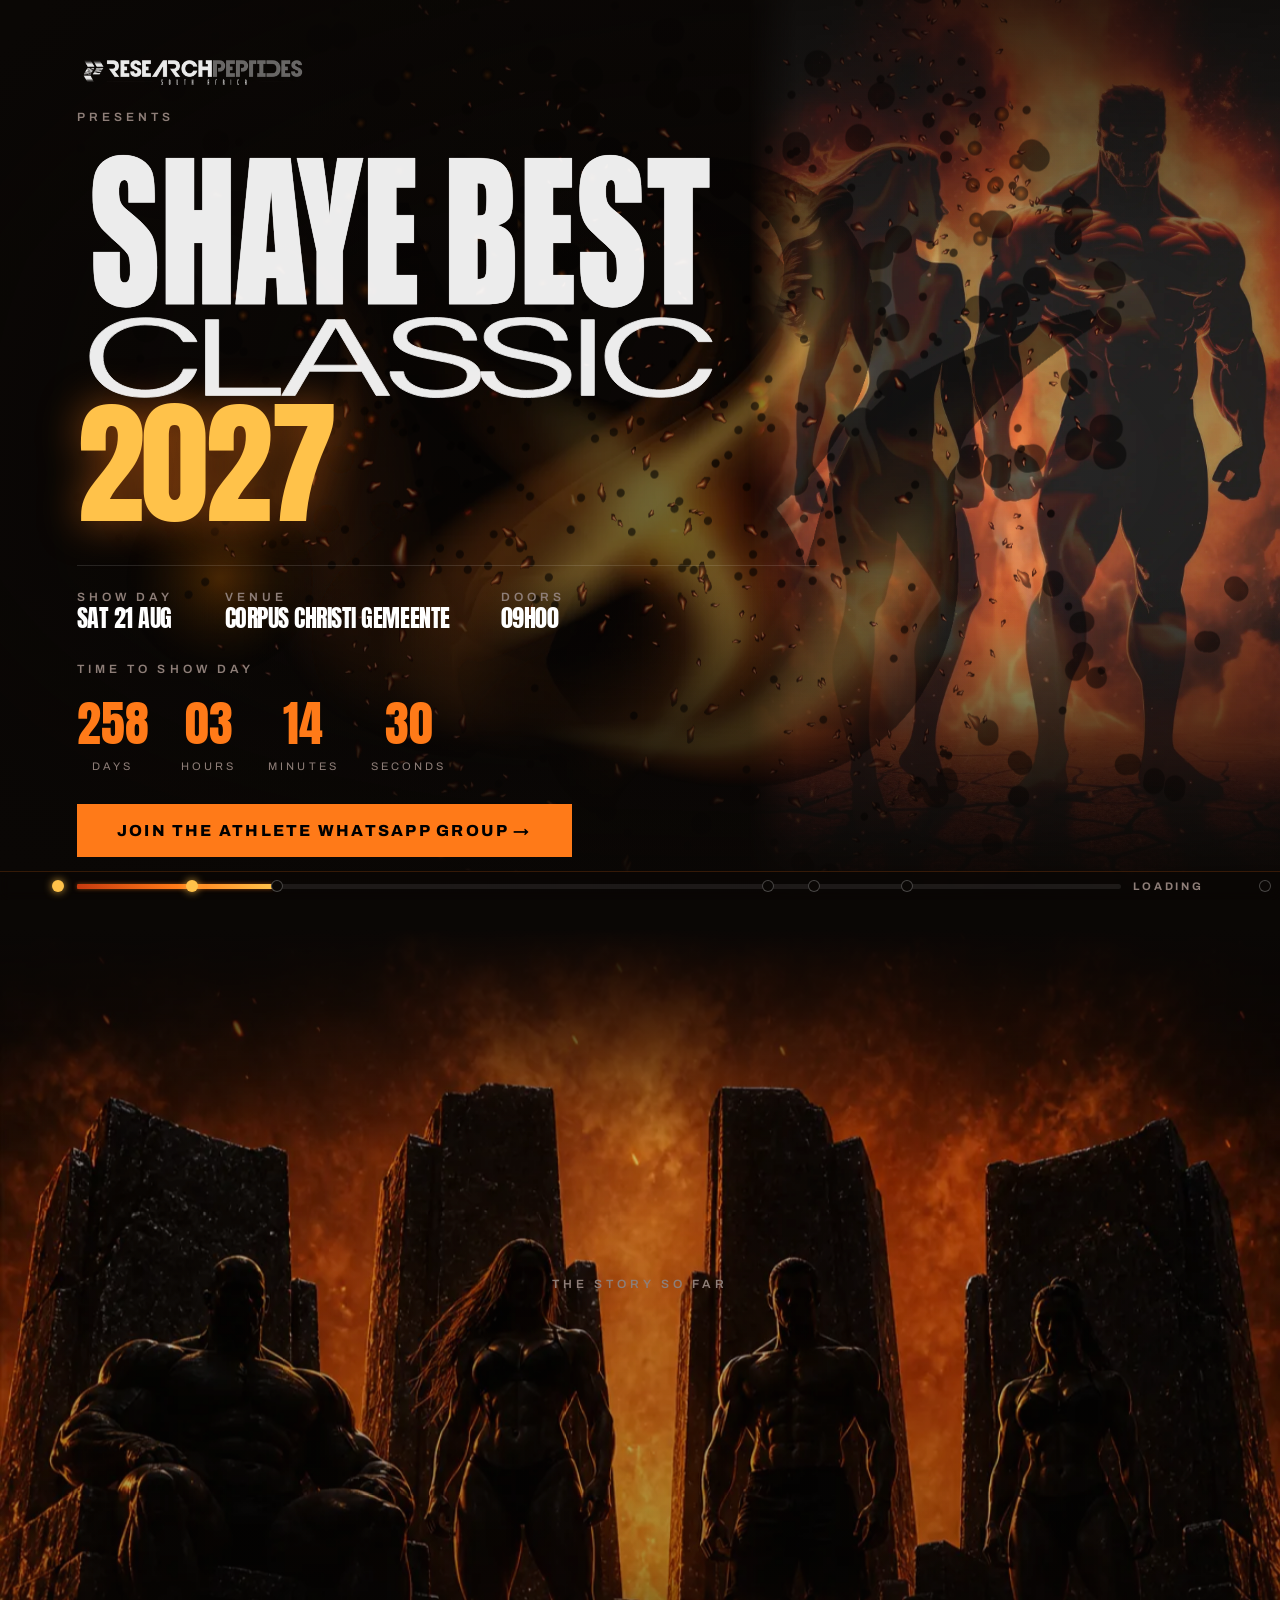
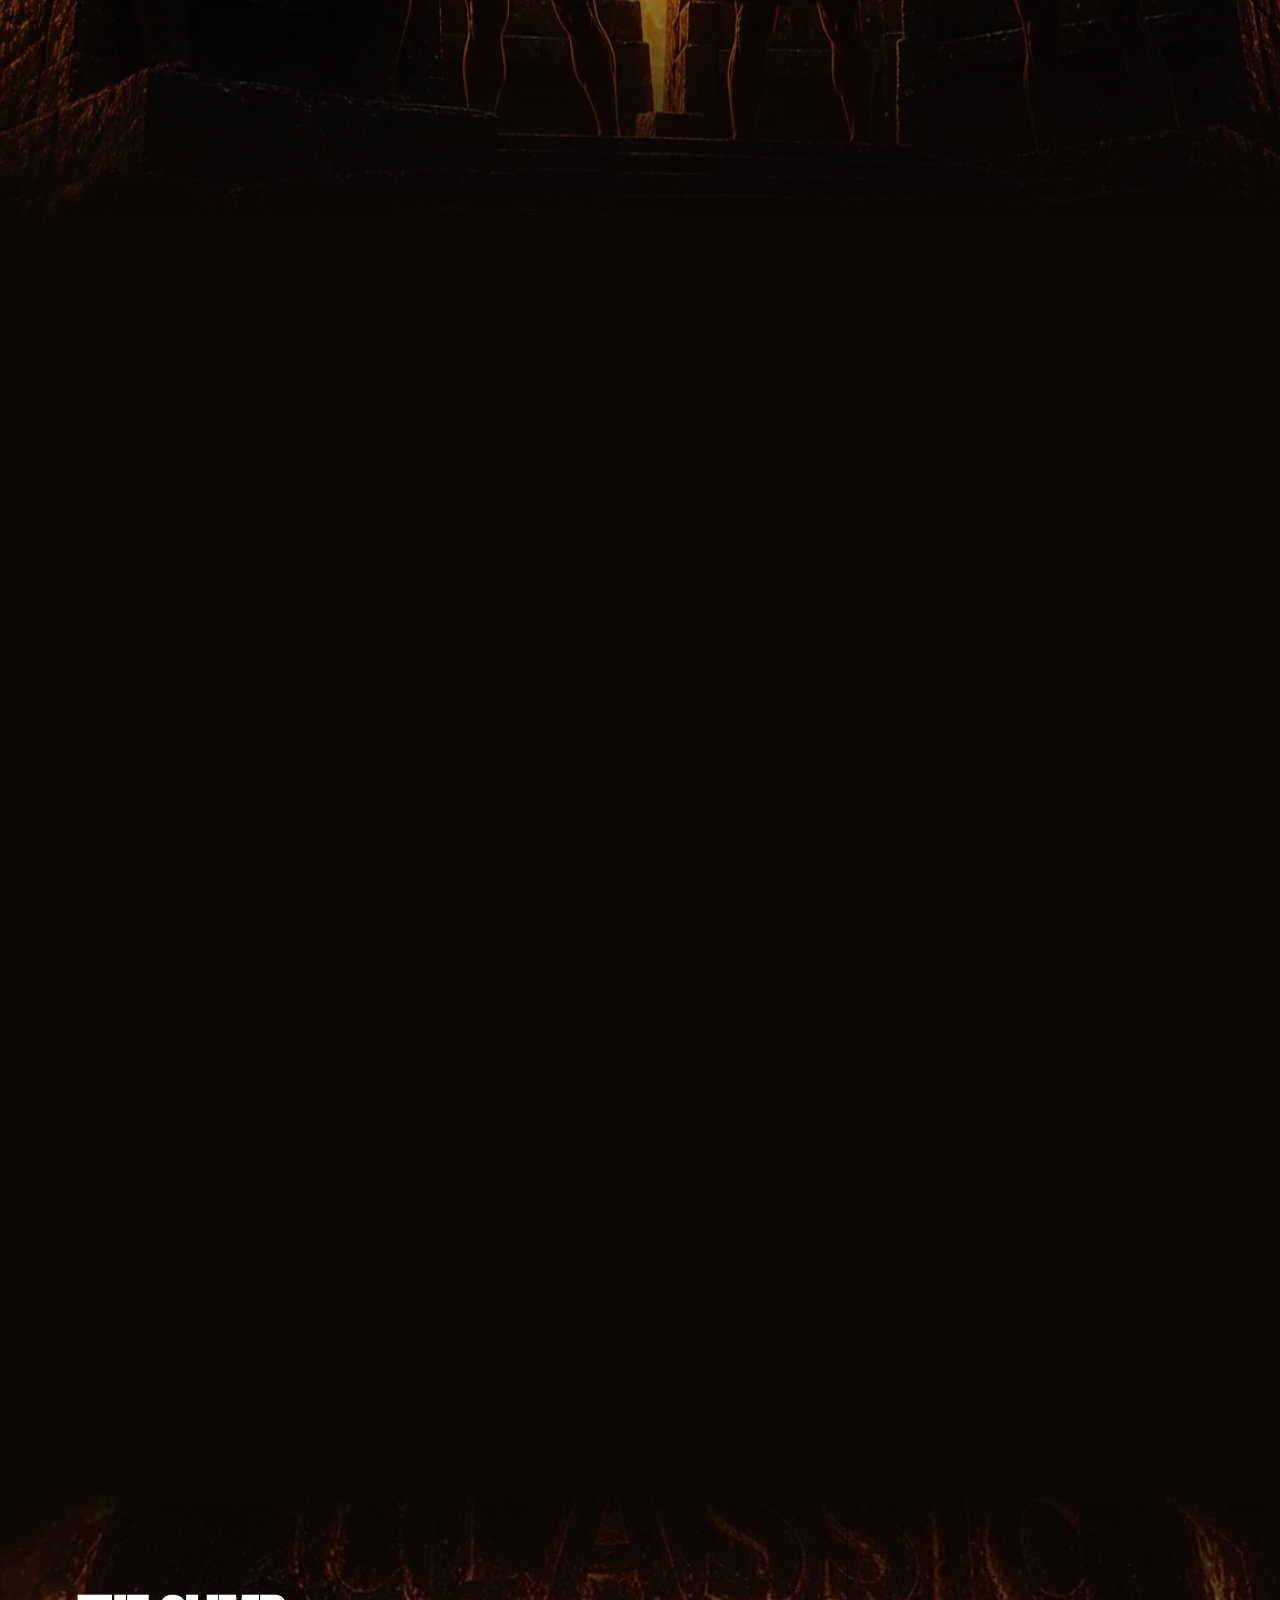
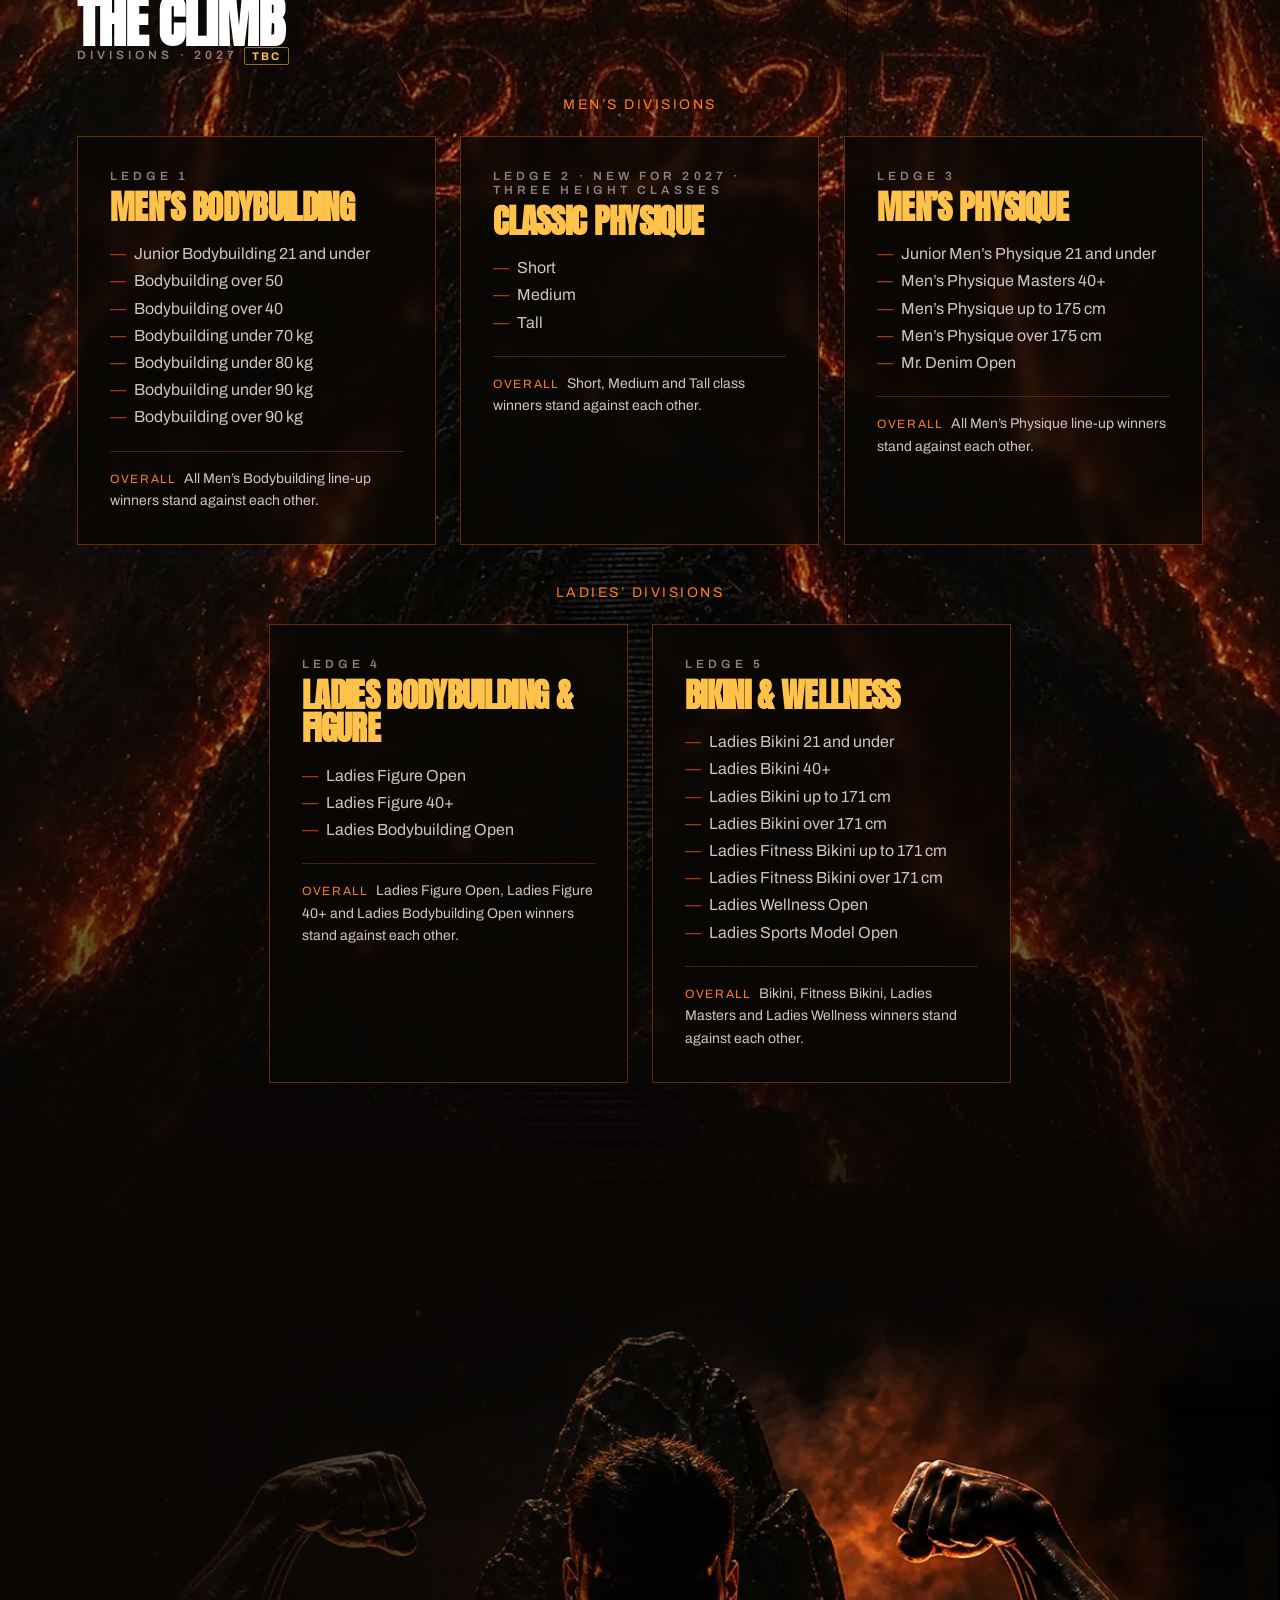
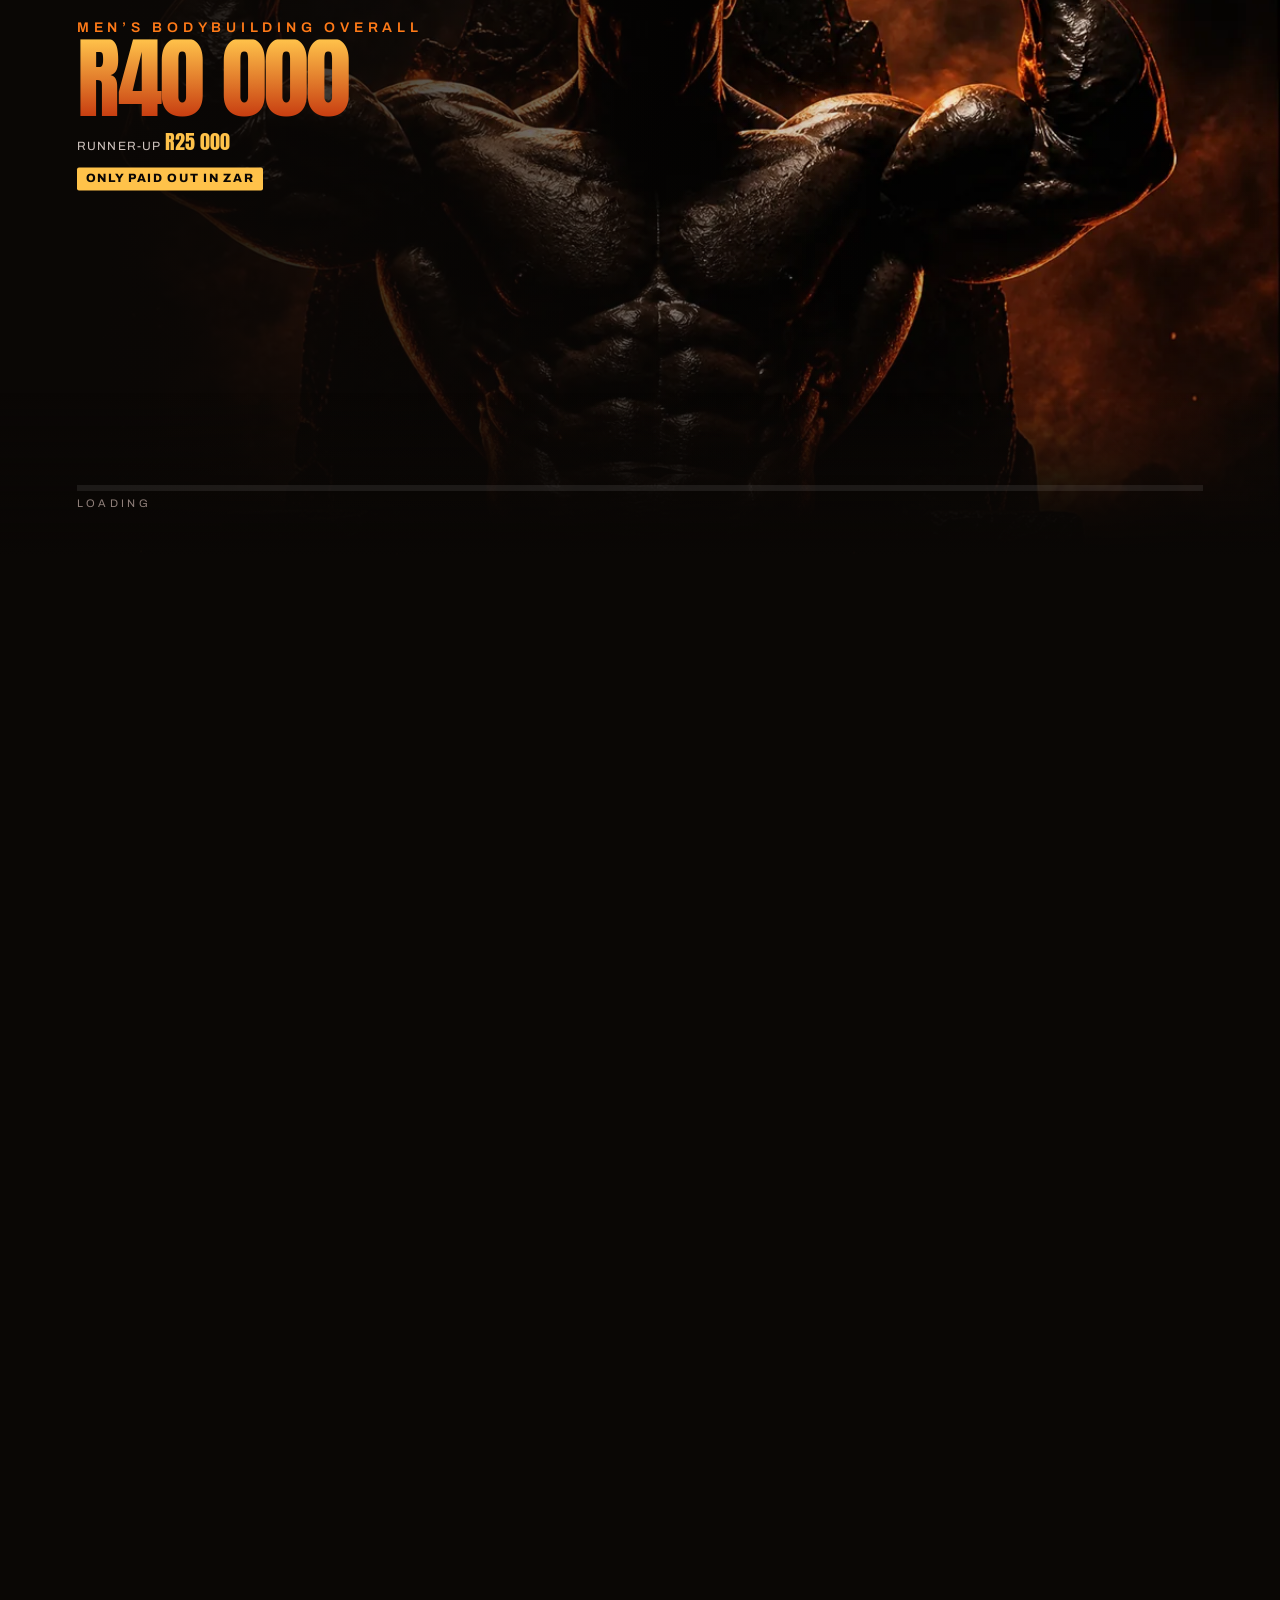
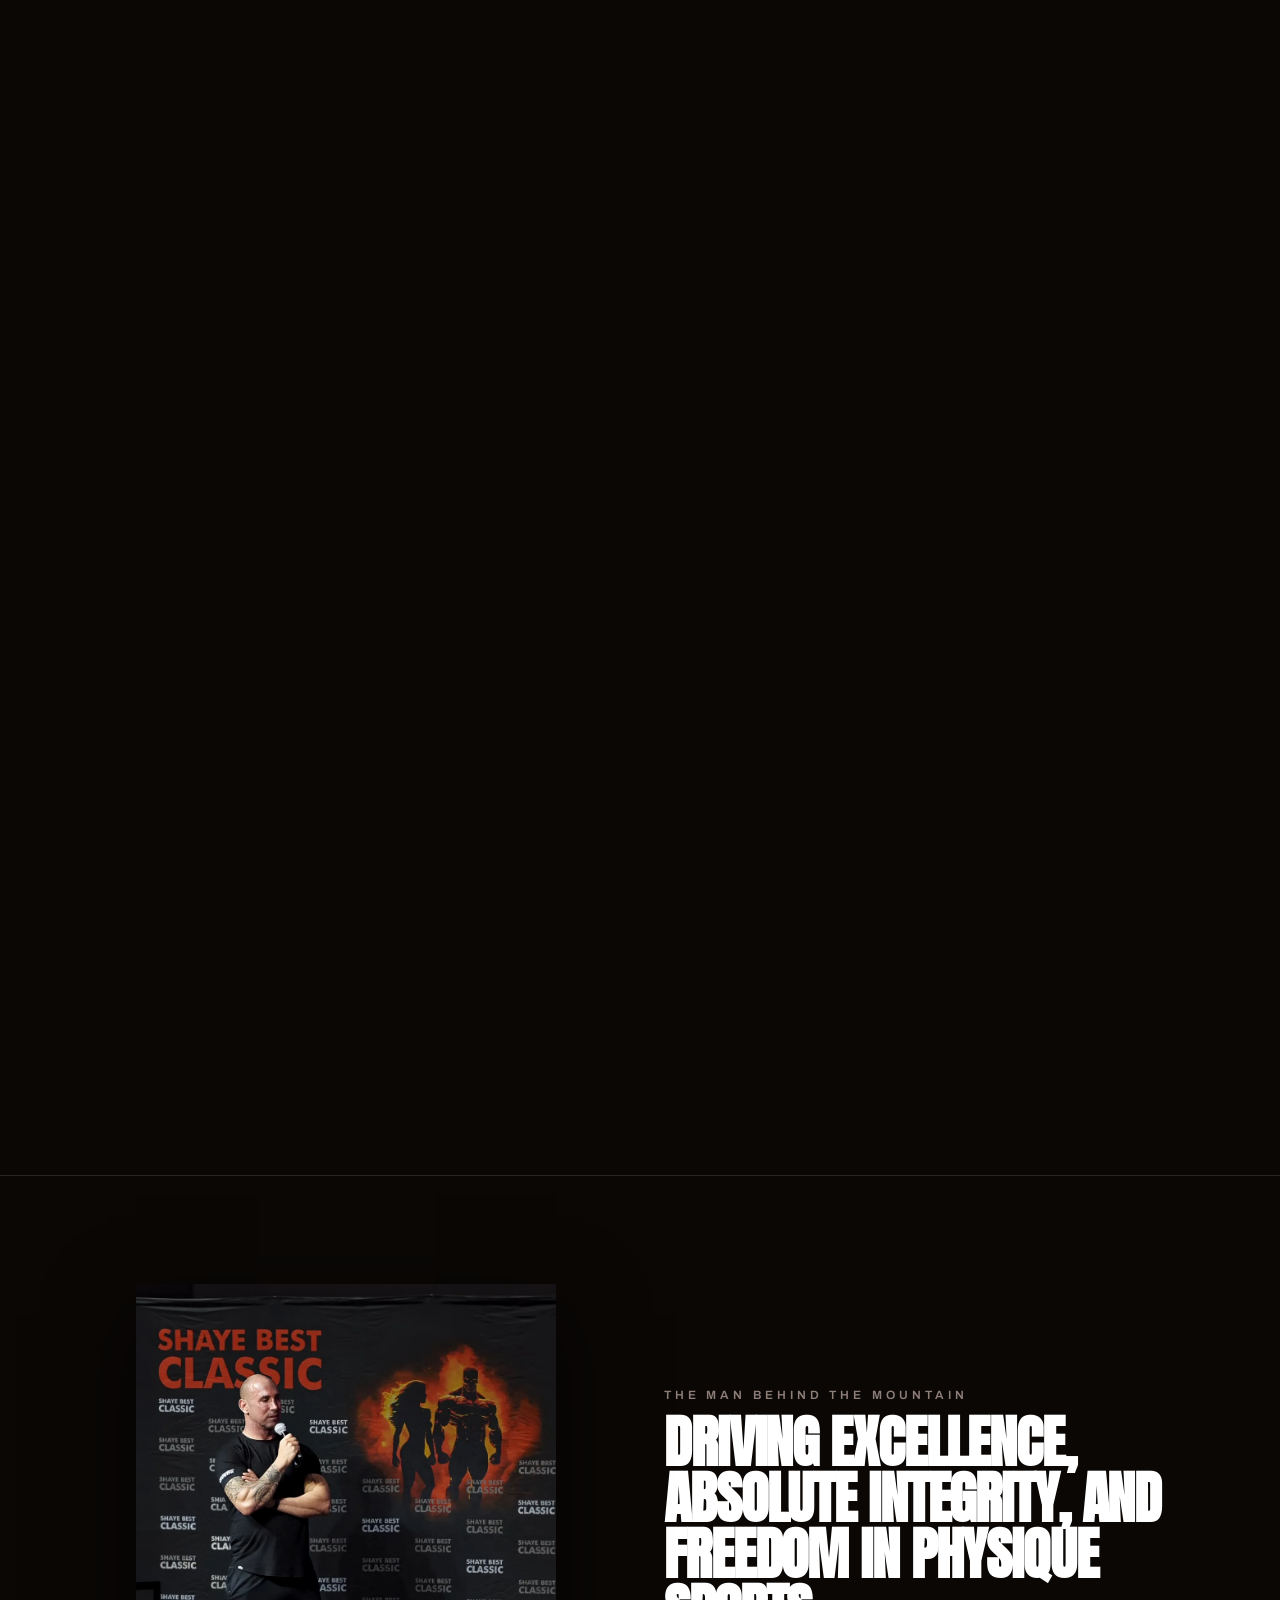
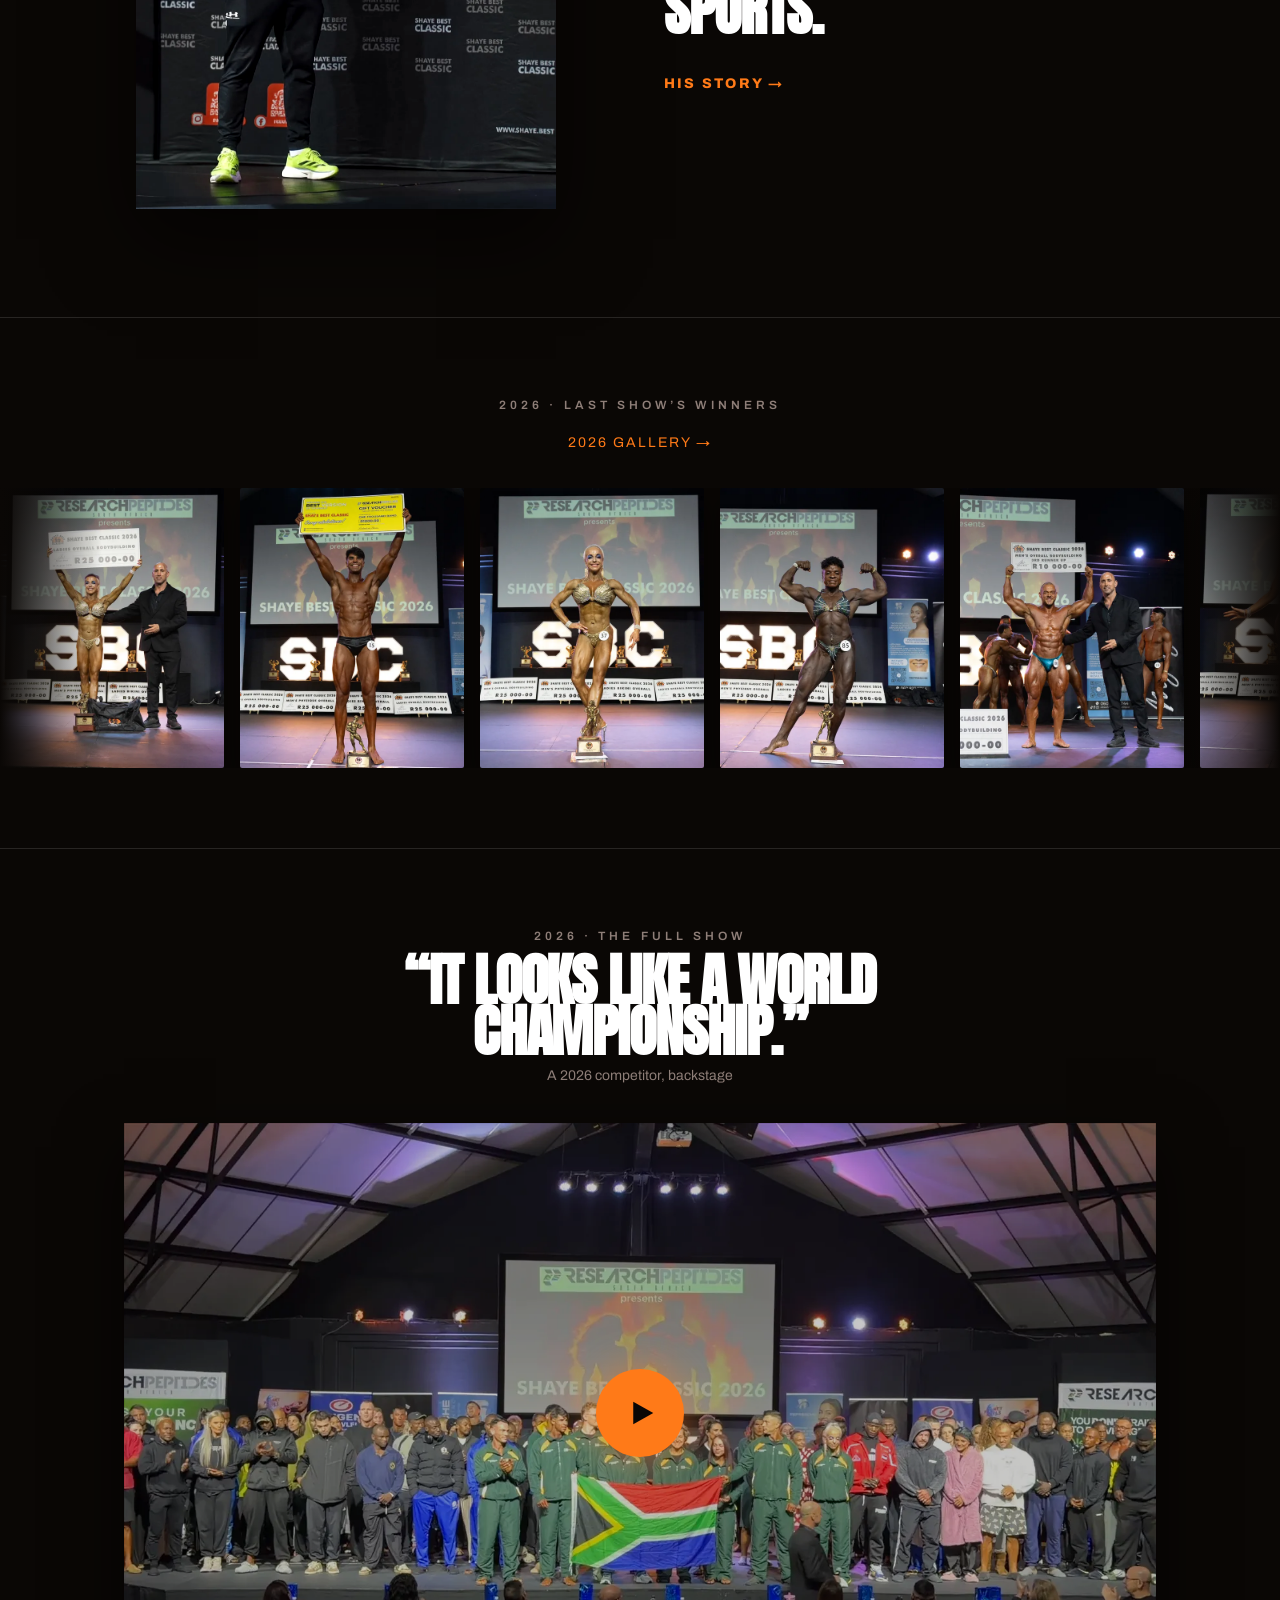
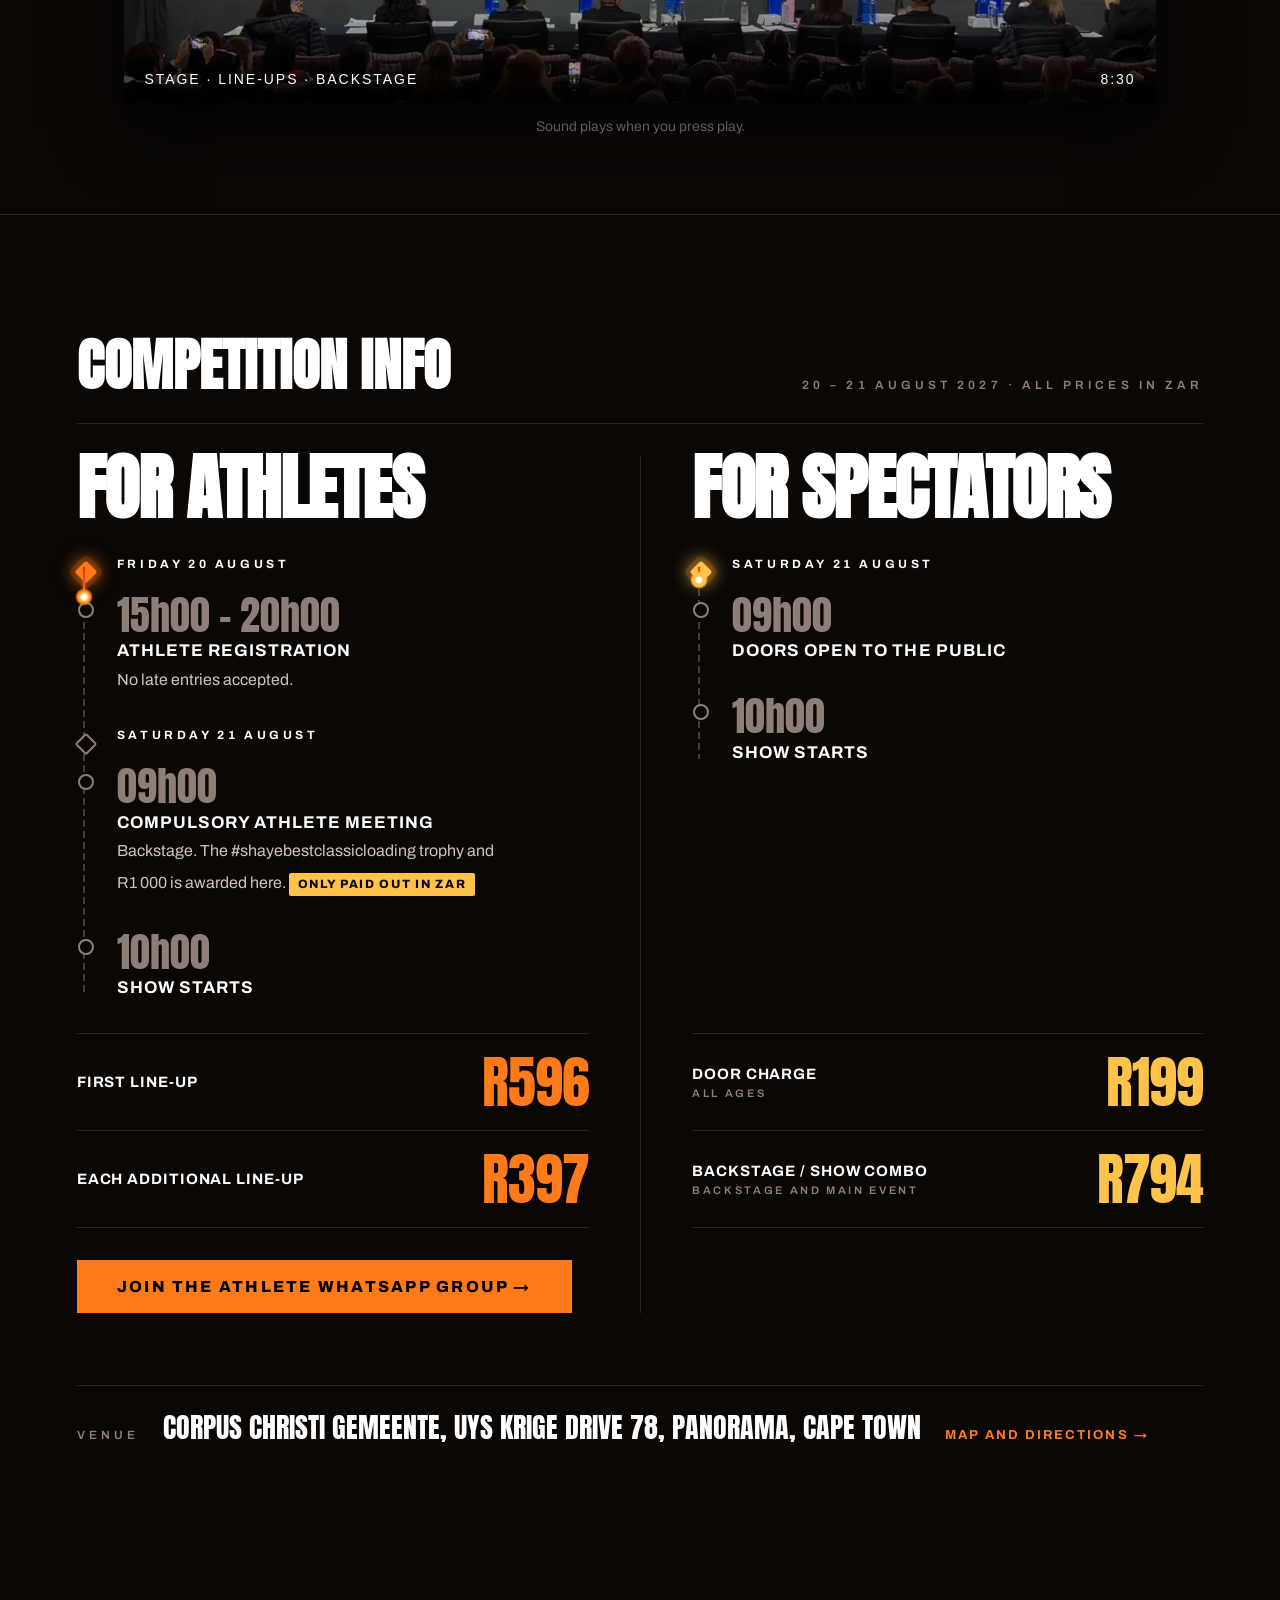
==== commit aaeccea7: "Shaye Best Classic 2027 landing page: site files only (mirrors main repo 982f767) Co-Authored-By: Cl" ====
--- a/index.html
+++ b/index.html
@@ -63,6 +63,7 @@
     "https://shaye.best/assets/2027/og-2027.jpg"
    ],
    "startDate": "2027-08-21T10:00:00+02:00",
+   "endDate": "2027-08-21",
    "doorTime": "2027-08-21T09:00:00+02:00",
    "eventStatus": "https://schema.org/EventScheduled",
    "eventAttendanceMode": "https://schema.org/OfflineEventAttendanceMode",
@@ -75,6 +76,7 @@
      "streetAddress": "Uys Krige Drive 78",
      "addressLocality": "Panorama, Cape Town",
      "addressRegion": "Western Cape",
+     "postalCode": "7500",
      "addressCountry": "ZA"
     },
     "geo": {
@@ -97,6 +99,7 @@
      "name": "First line-up",
      "price": "600",
      "priceCurrency": "ZAR",
+     "availability": "https://schema.org/InStock",
      "url": "https://shaye.best/#info"
     },
     {
@@ -104,6 +107,7 @@
      "name": "Each additional line-up",
      "price": "400",
      "priceCurrency": "ZAR",
+     "availability": "https://schema.org/InStock",
      "url": "https://shaye.best/#info"
     },
     {
@@ -111,6 +115,7 @@
      "name": "Door charge",
      "price": "200",
      "priceCurrency": "ZAR",
+     "availability": "https://schema.org/InStock",
      "url": "https://shaye.best/#info"
     },
     {
@@ -118,6 +123,7 @@
      "name": "Backstage / show combo",
      "price": "800",
      "priceCurrency": "ZAR",
+     "availability": "https://schema.org/InStock",
      "url": "https://shaye.best/#info"
     }
    ],
--- a/css/style.css
+++ b/css/style.css
@@ -147,6 +147,7 @@
 .ep-track{display:flex;gap:1rem;width:max-content;animation:ep-scroll 34s linear infinite}
 .ep-dup{display:contents}
 .ep-track:hover{animation-play-state:paused}
+.ep-track-wrap.kb .ep-track{animation:none}  /* keyboard focus inside: strip at rest (js/motion.js keyboardMarquee) */
 .ep-track img{height:280px;width:auto;border-radius:2px;box-shadow:0 12px 30px rgba(0,0,0,.5);opacity:0;transition:opacity .5s ease}
 @keyframes ep-scroll{from{transform:translateX(0)}to{transform:translateX(-50%)}}
 @media (max-width:640px){.ep-track img{height:180px}}
@@ -412,6 +413,17 @@
 /* Clears the fixed #rail (28px desktop, 22px phone + safe area) with its label. */
 #s-bar{position:absolute;left:var(--pad);right:var(--pad);bottom:calc(4rem + env(safe-area-inset-bottom,0px));z-index:6}
 #s-bar .load-label{right:auto;left:0}
+/* Reduced motion / data saver: no pin, every prize as a list, the finale as a closing card.
+   Beat photos stay unloaded (display:none on a lazy img) except the finale's. */
+#summit.s-static{height:auto;overflow:visible}
+.s-static .s-stage{position:relative;inset:auto}
+.s-static .s-beats{position:relative;inset:auto;display:grid;grid-template-columns:repeat(auto-fit,minmax(min(280px,100%),1fr));
+  gap:2.5rem var(--pad);padding:var(--section-y) var(--pad) 7rem}  /* bottom clears #s-bar (4rem up) */
+.s-static .s-beat{position:relative;inset:auto;opacity:1}
+.s-static .s-beat-copy{position:relative;left:auto;top:auto;transform:none;max-width:none}
+.s-static .s-beat:not(.s-beat-finale) :is(.s-beat-photo,.s-beat-copy>p:last-child),
+.s-static .s-beat:not(.s-beat-finale)::after,.s-static :is(.s-a,.s-glow,.s-canvas){display:none}
+.s-static .s-beat-finale{grid-column:1/-1;min-height:70svh;display:grid;align-items:center;padding:var(--pad)}
 @media (max-width:820px){
   .s-a{opacity:.4}
   .s-beat-photo{object-position:50% 18%}
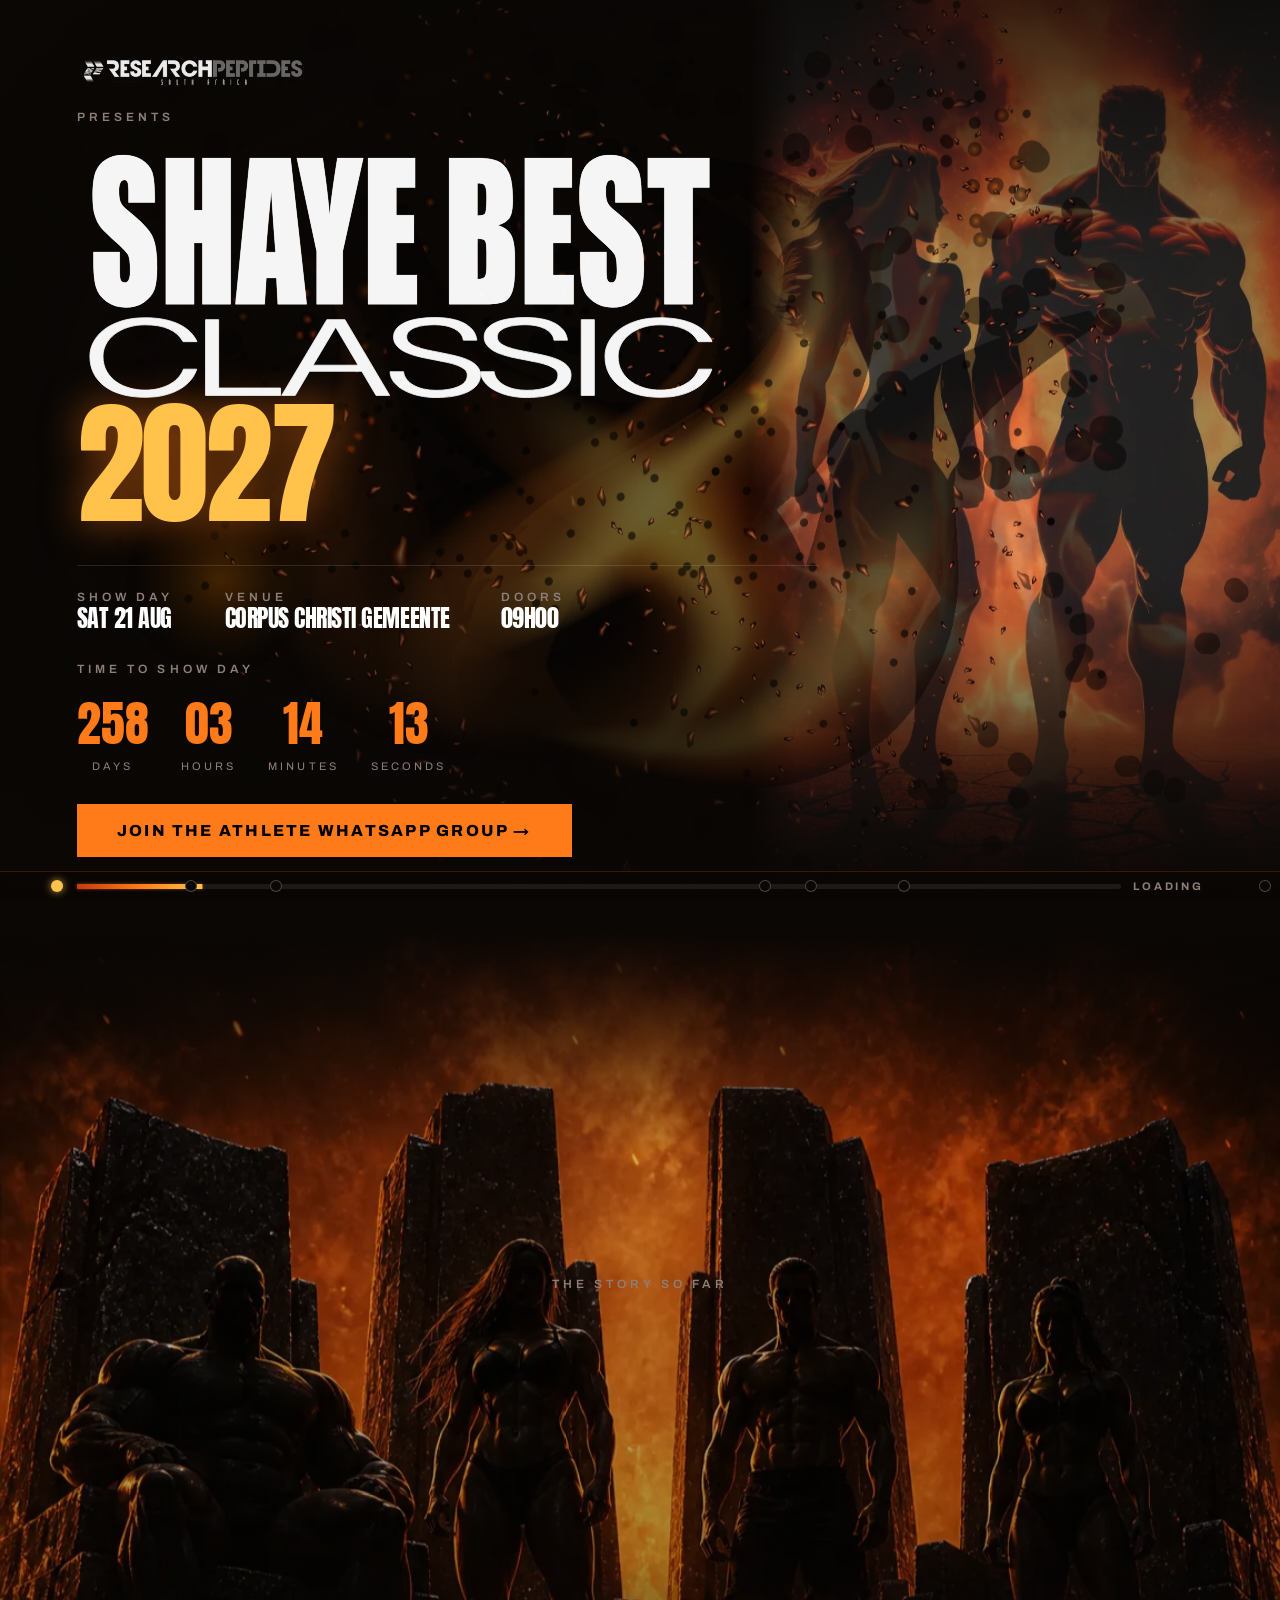
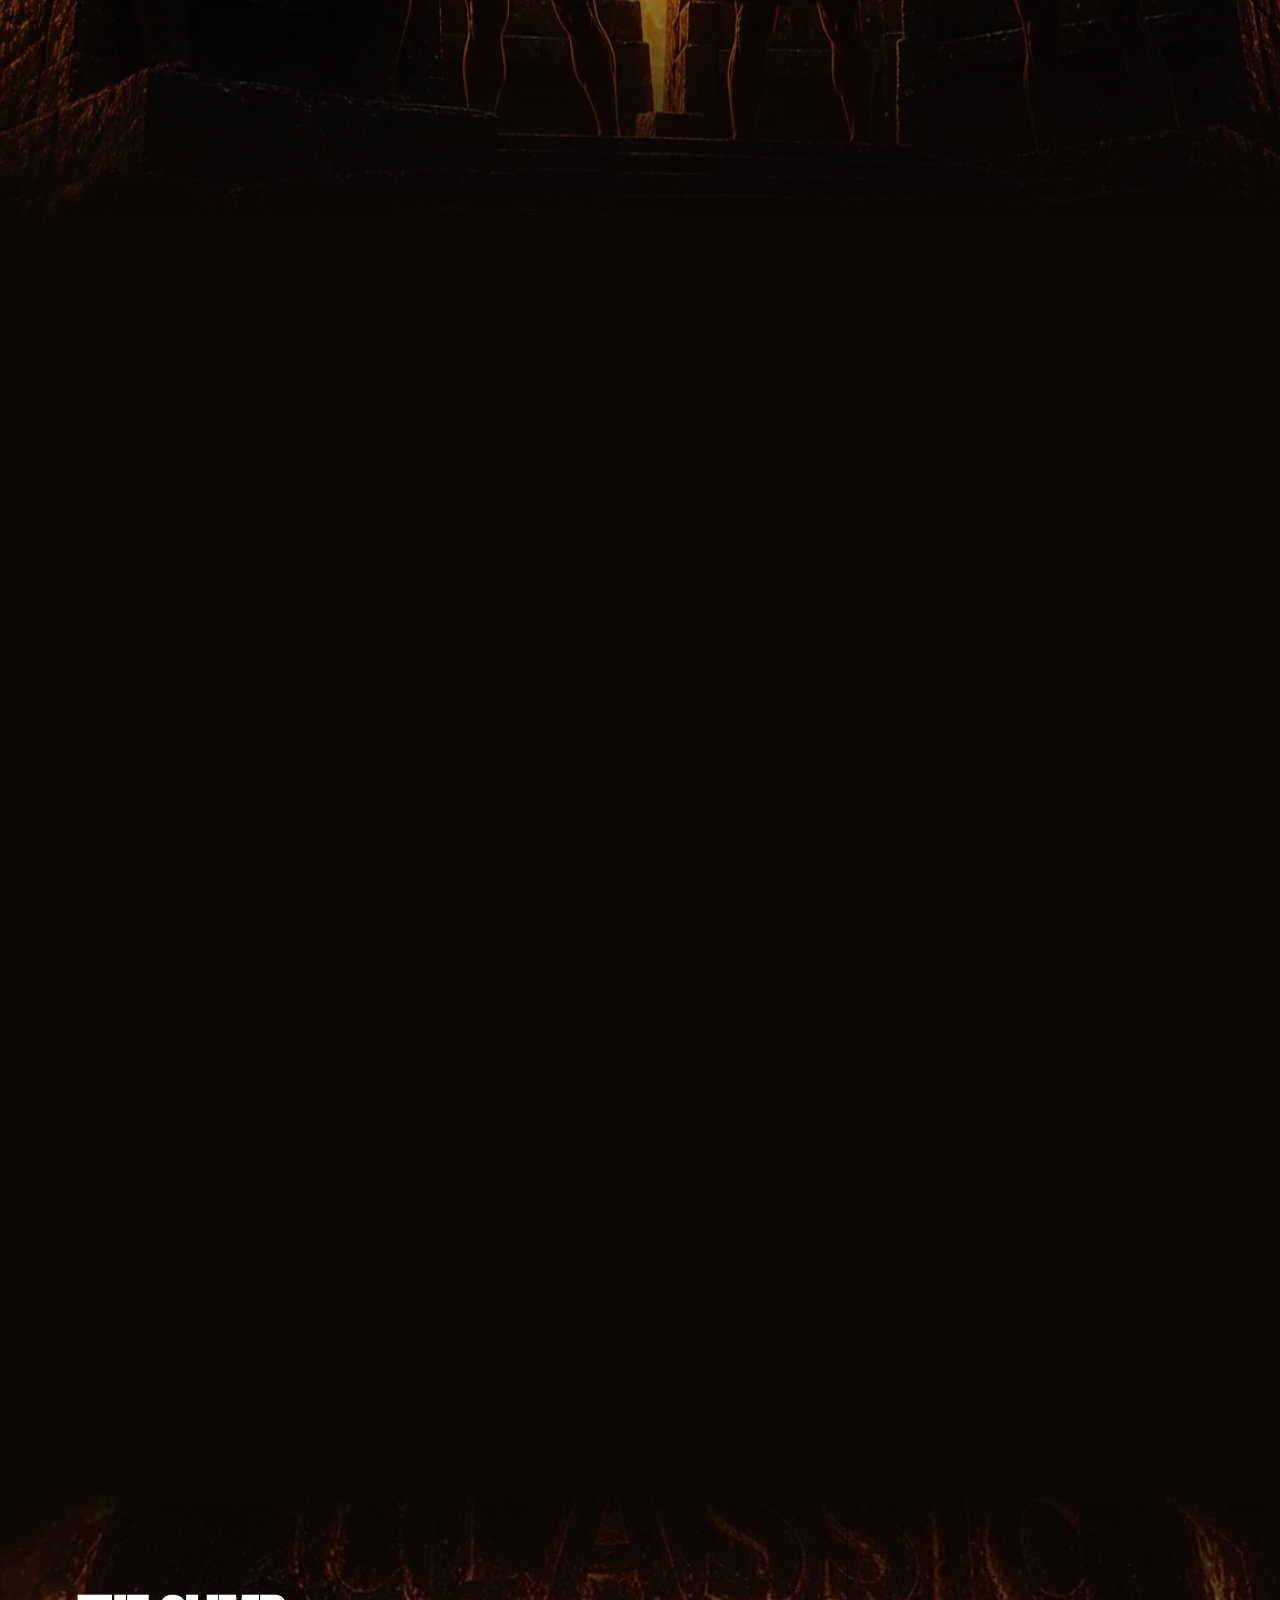
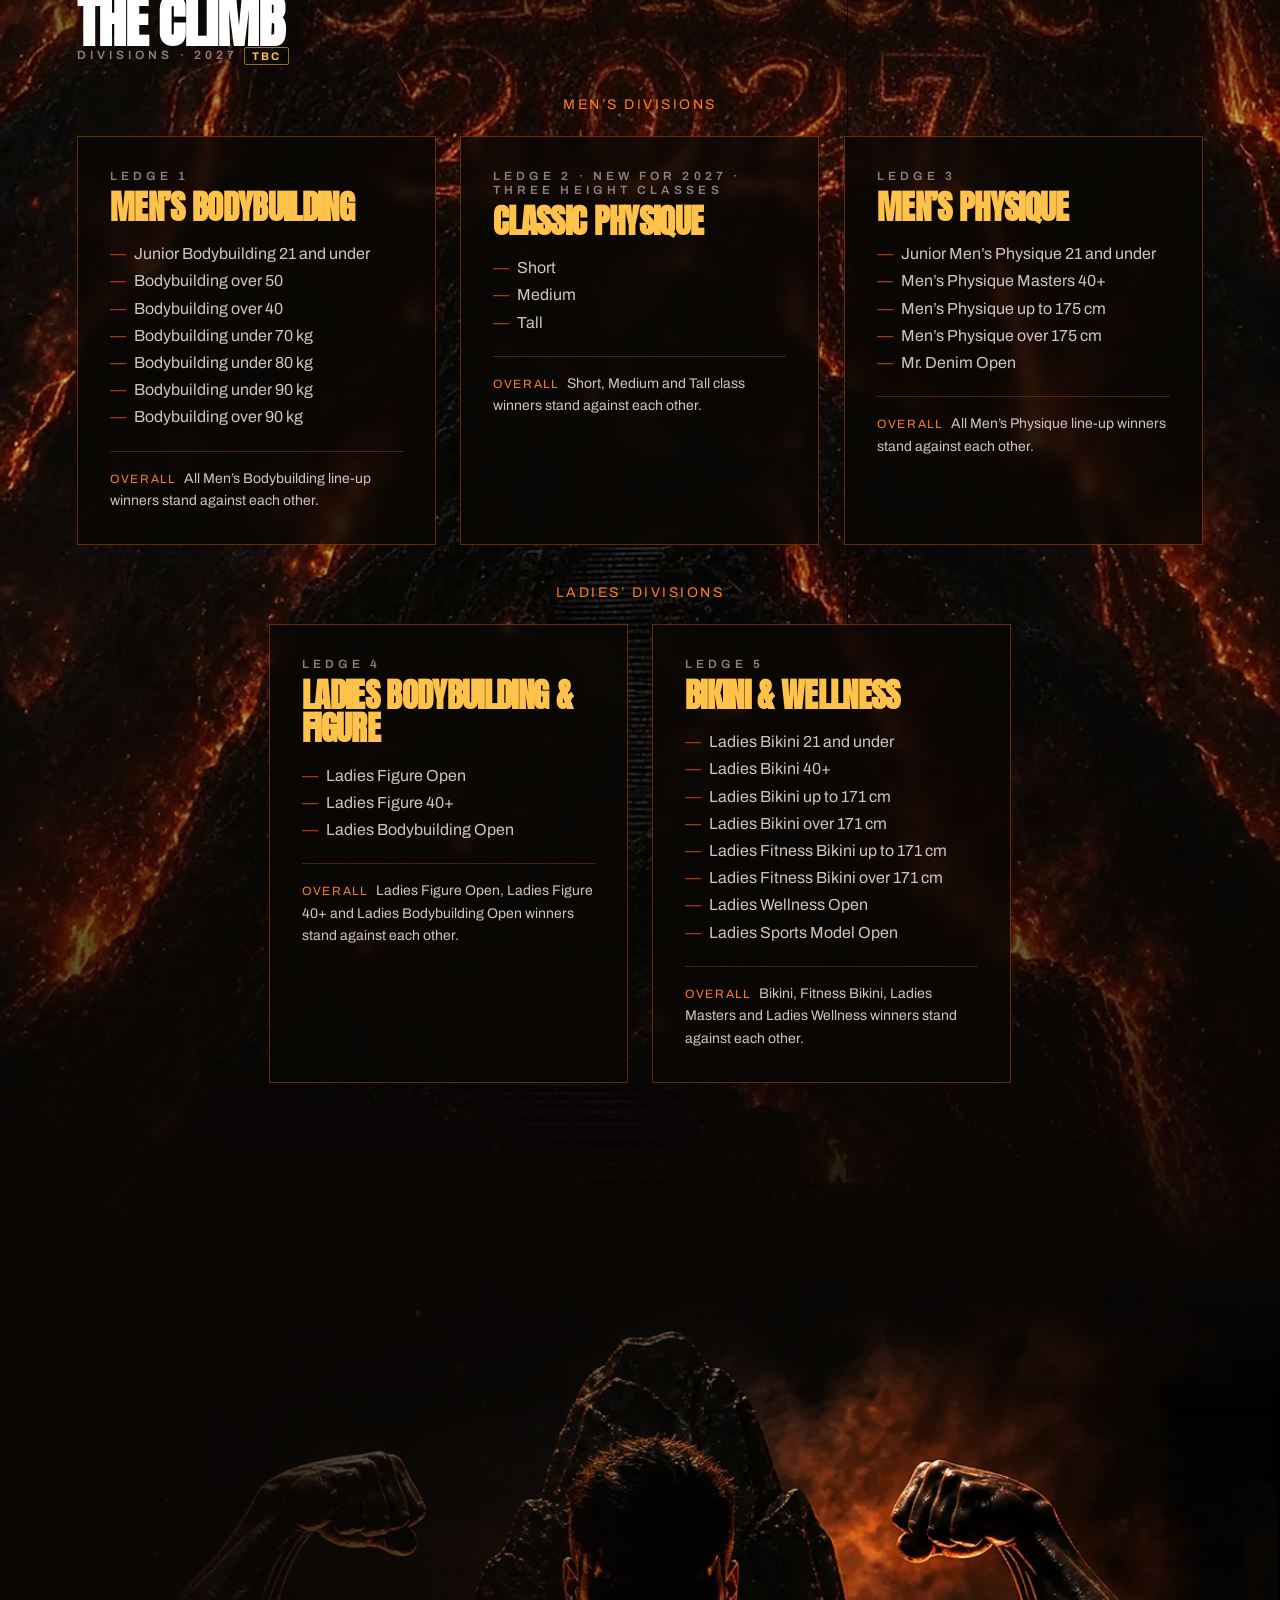
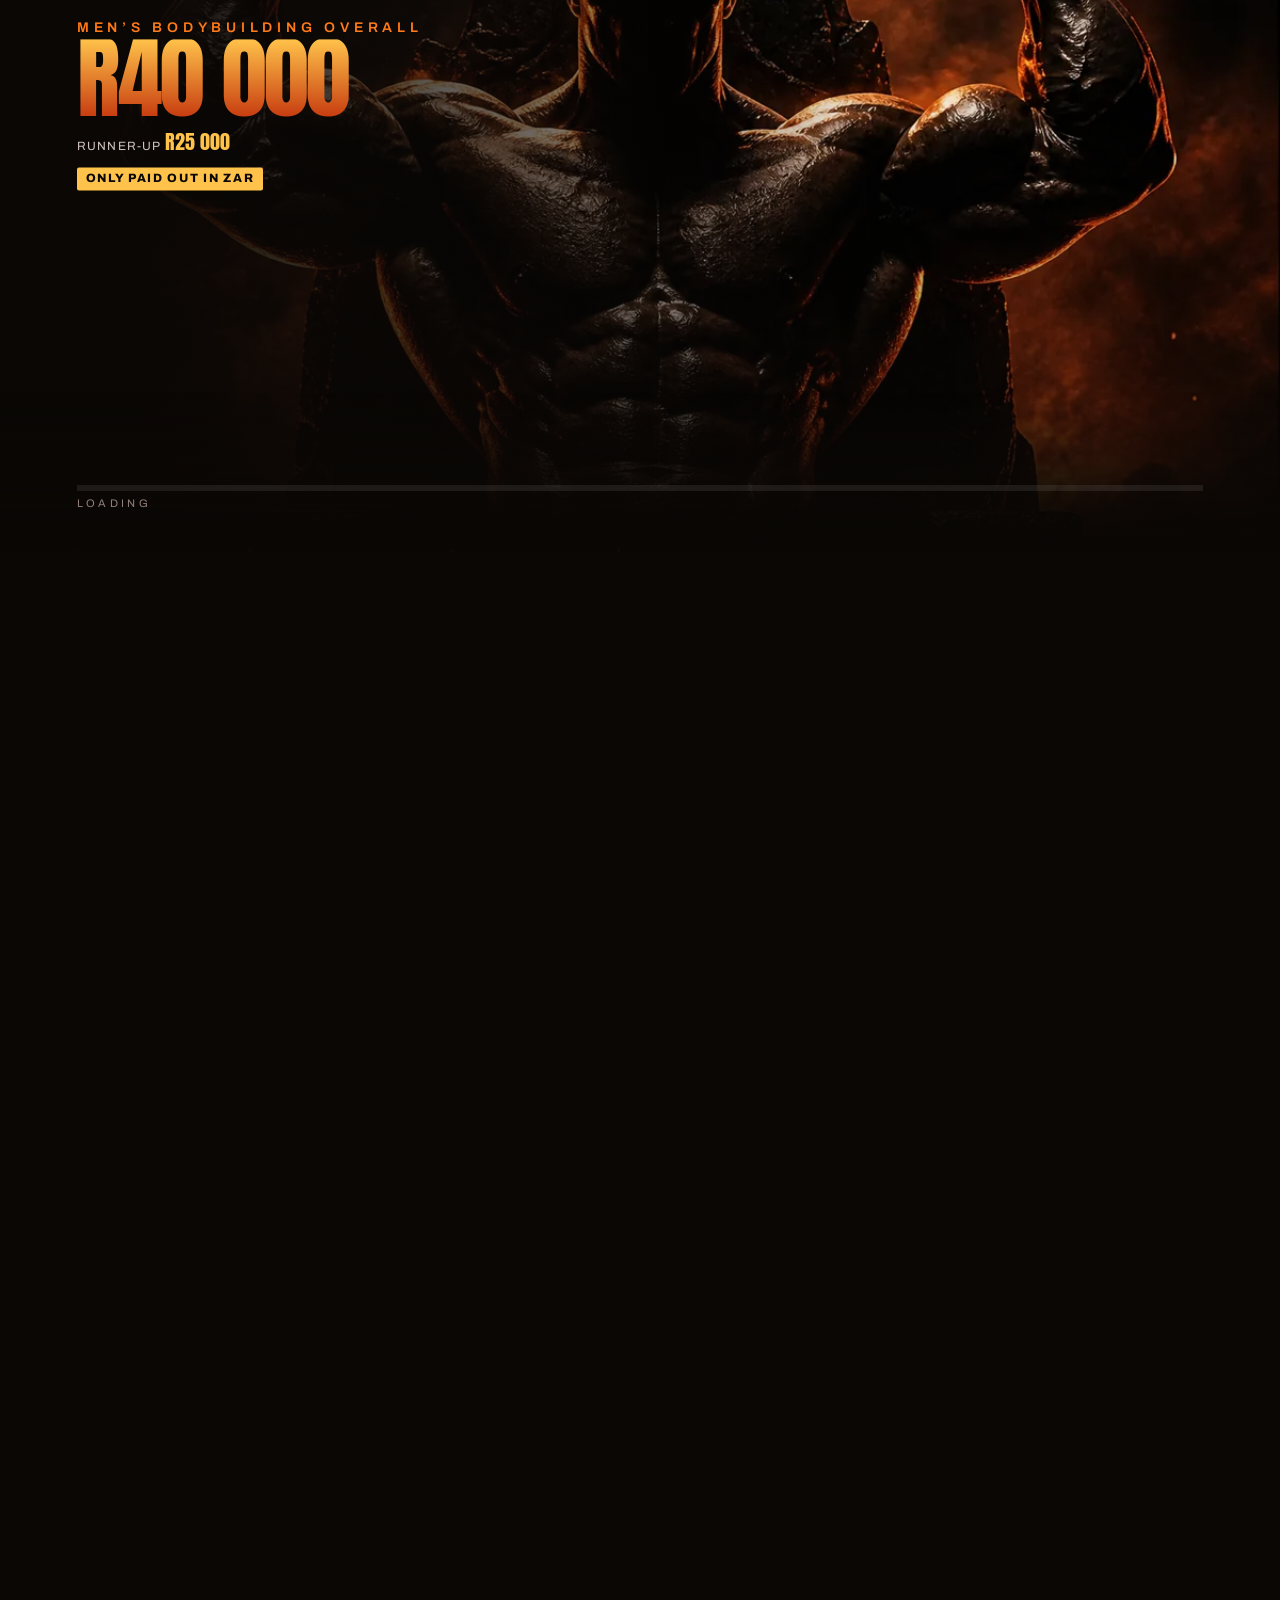
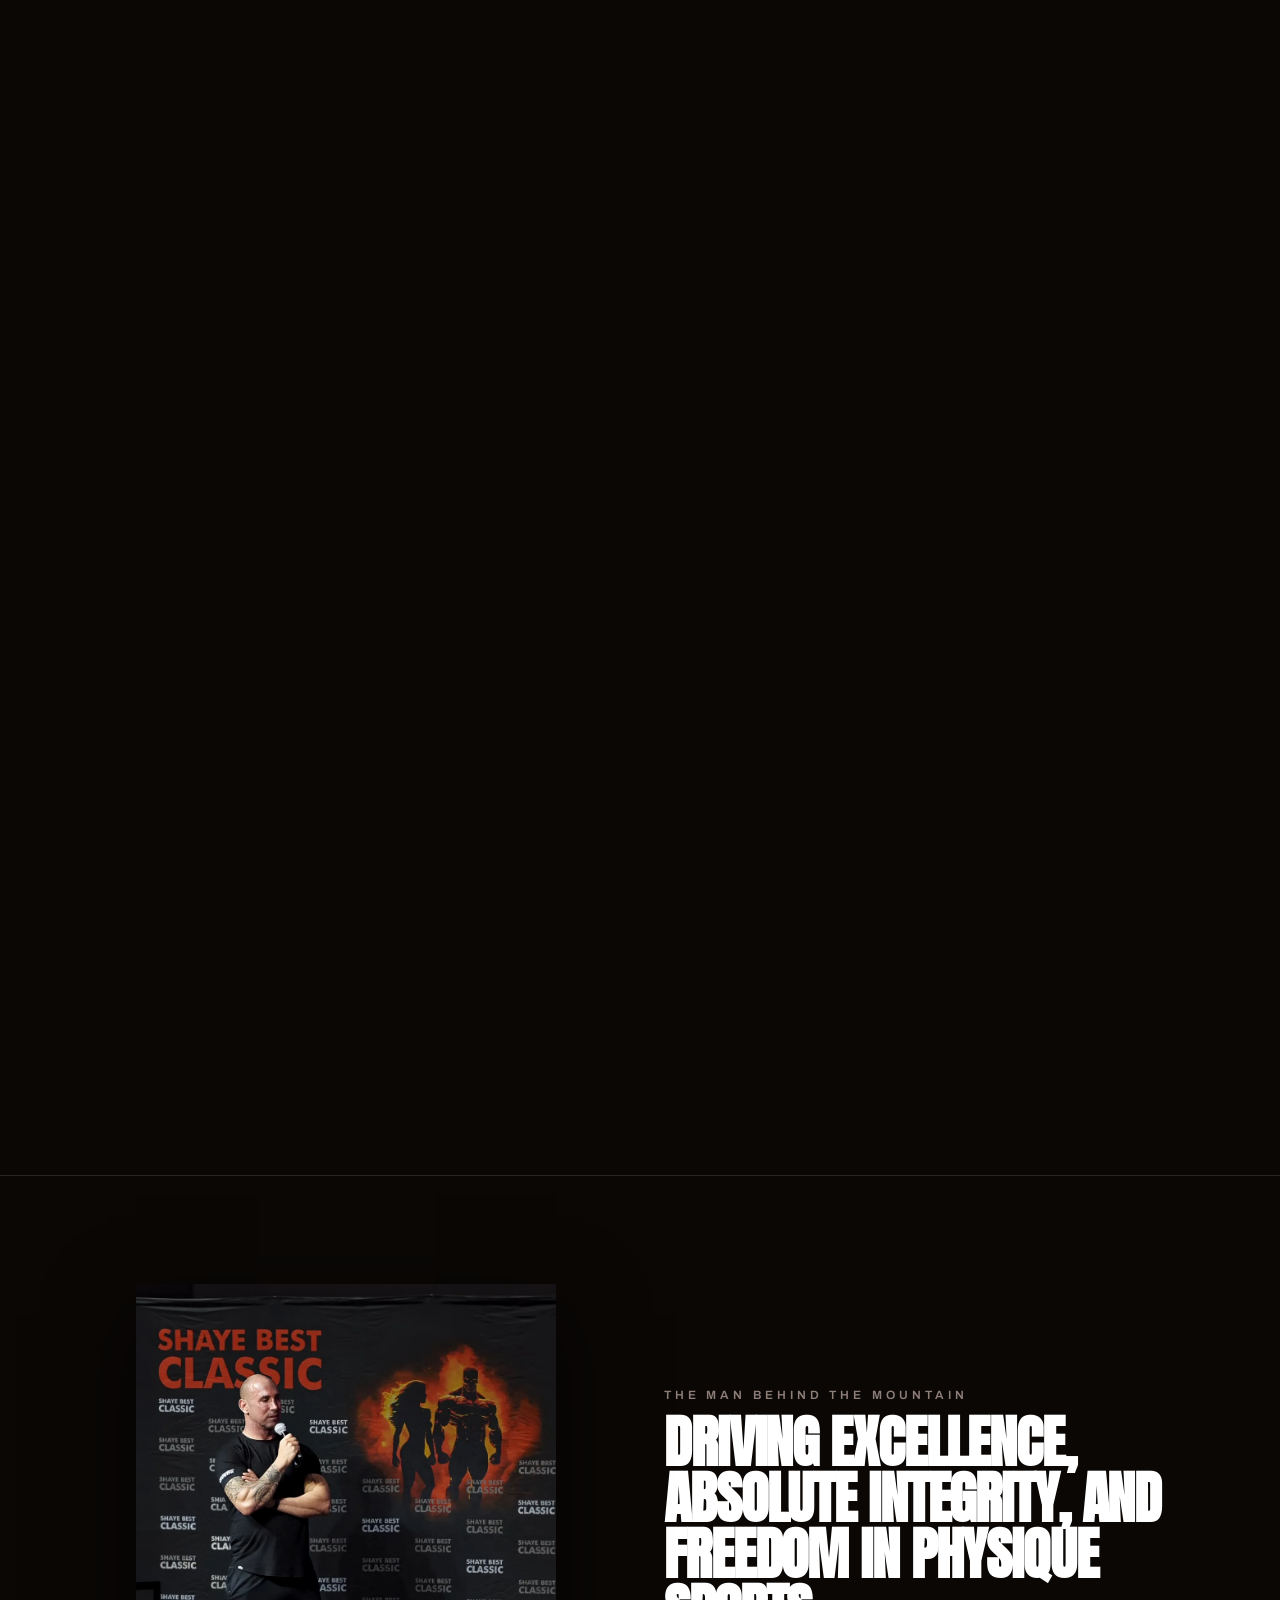
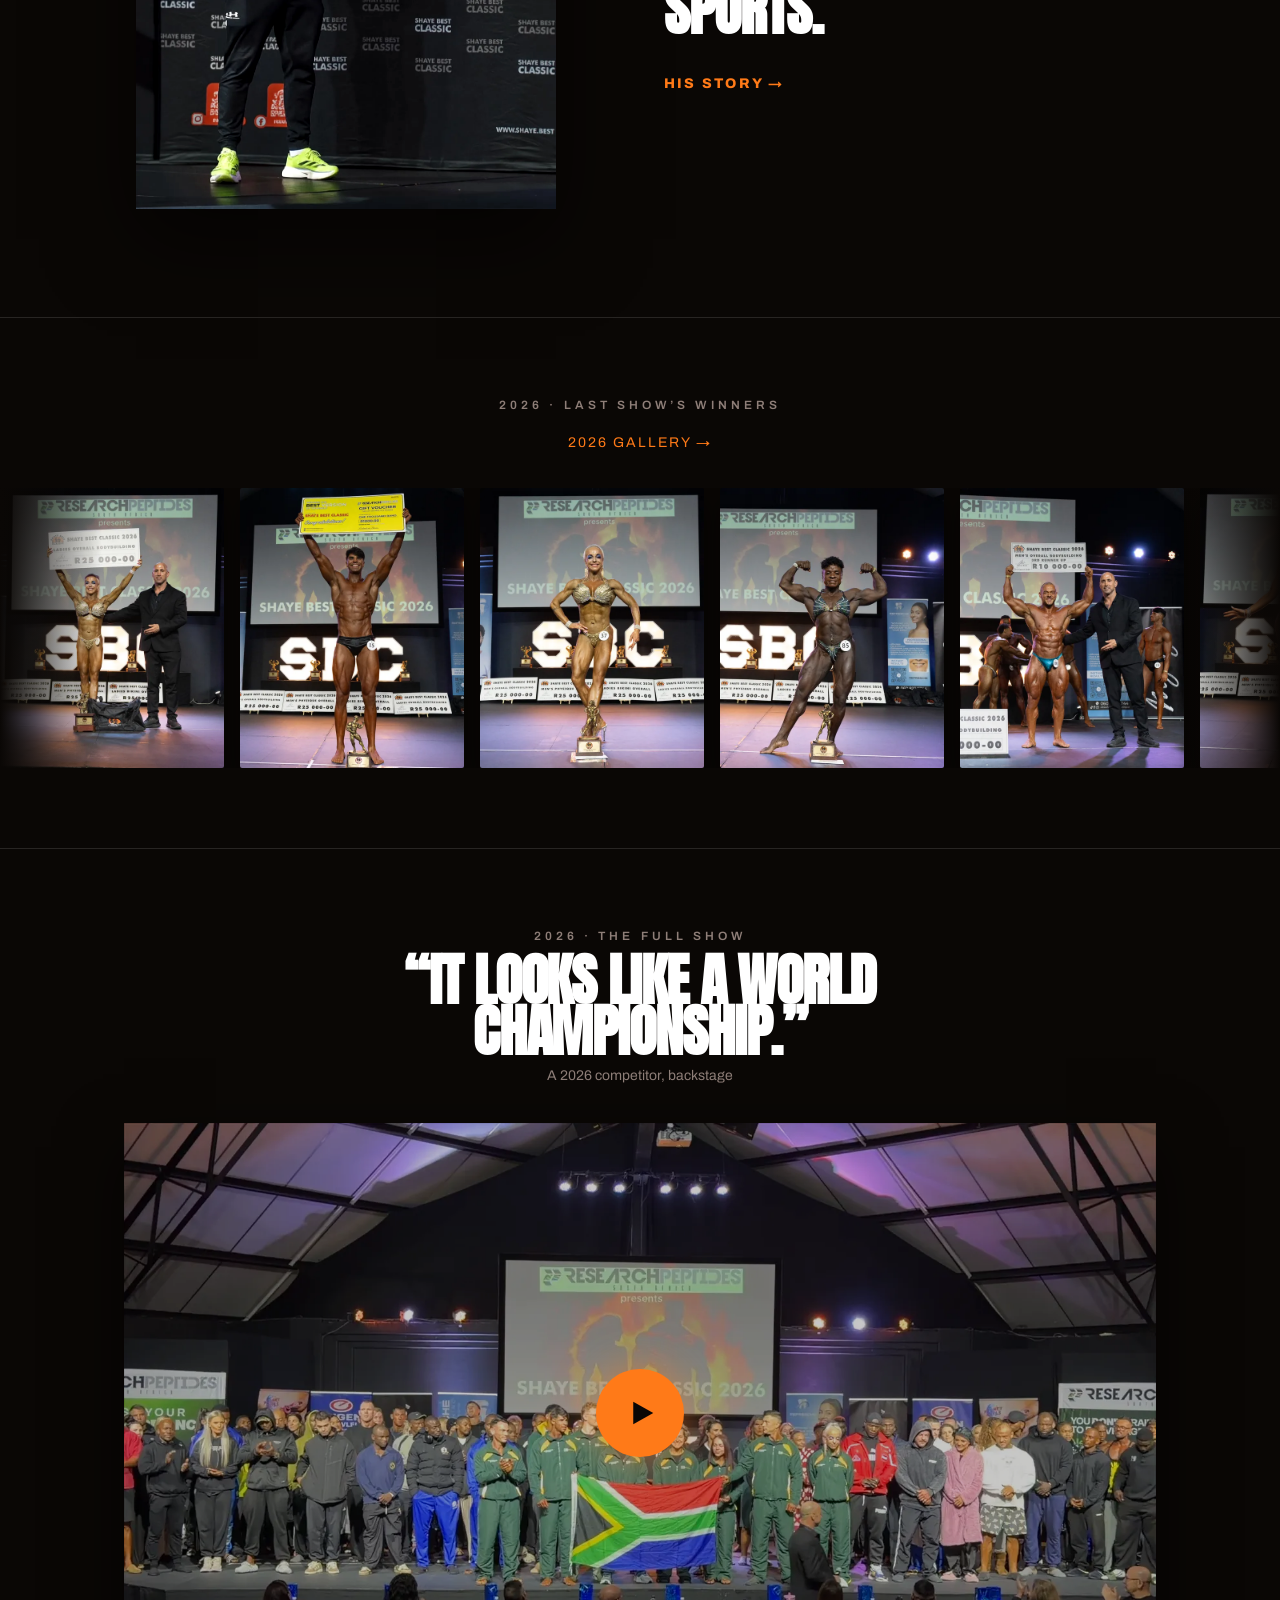
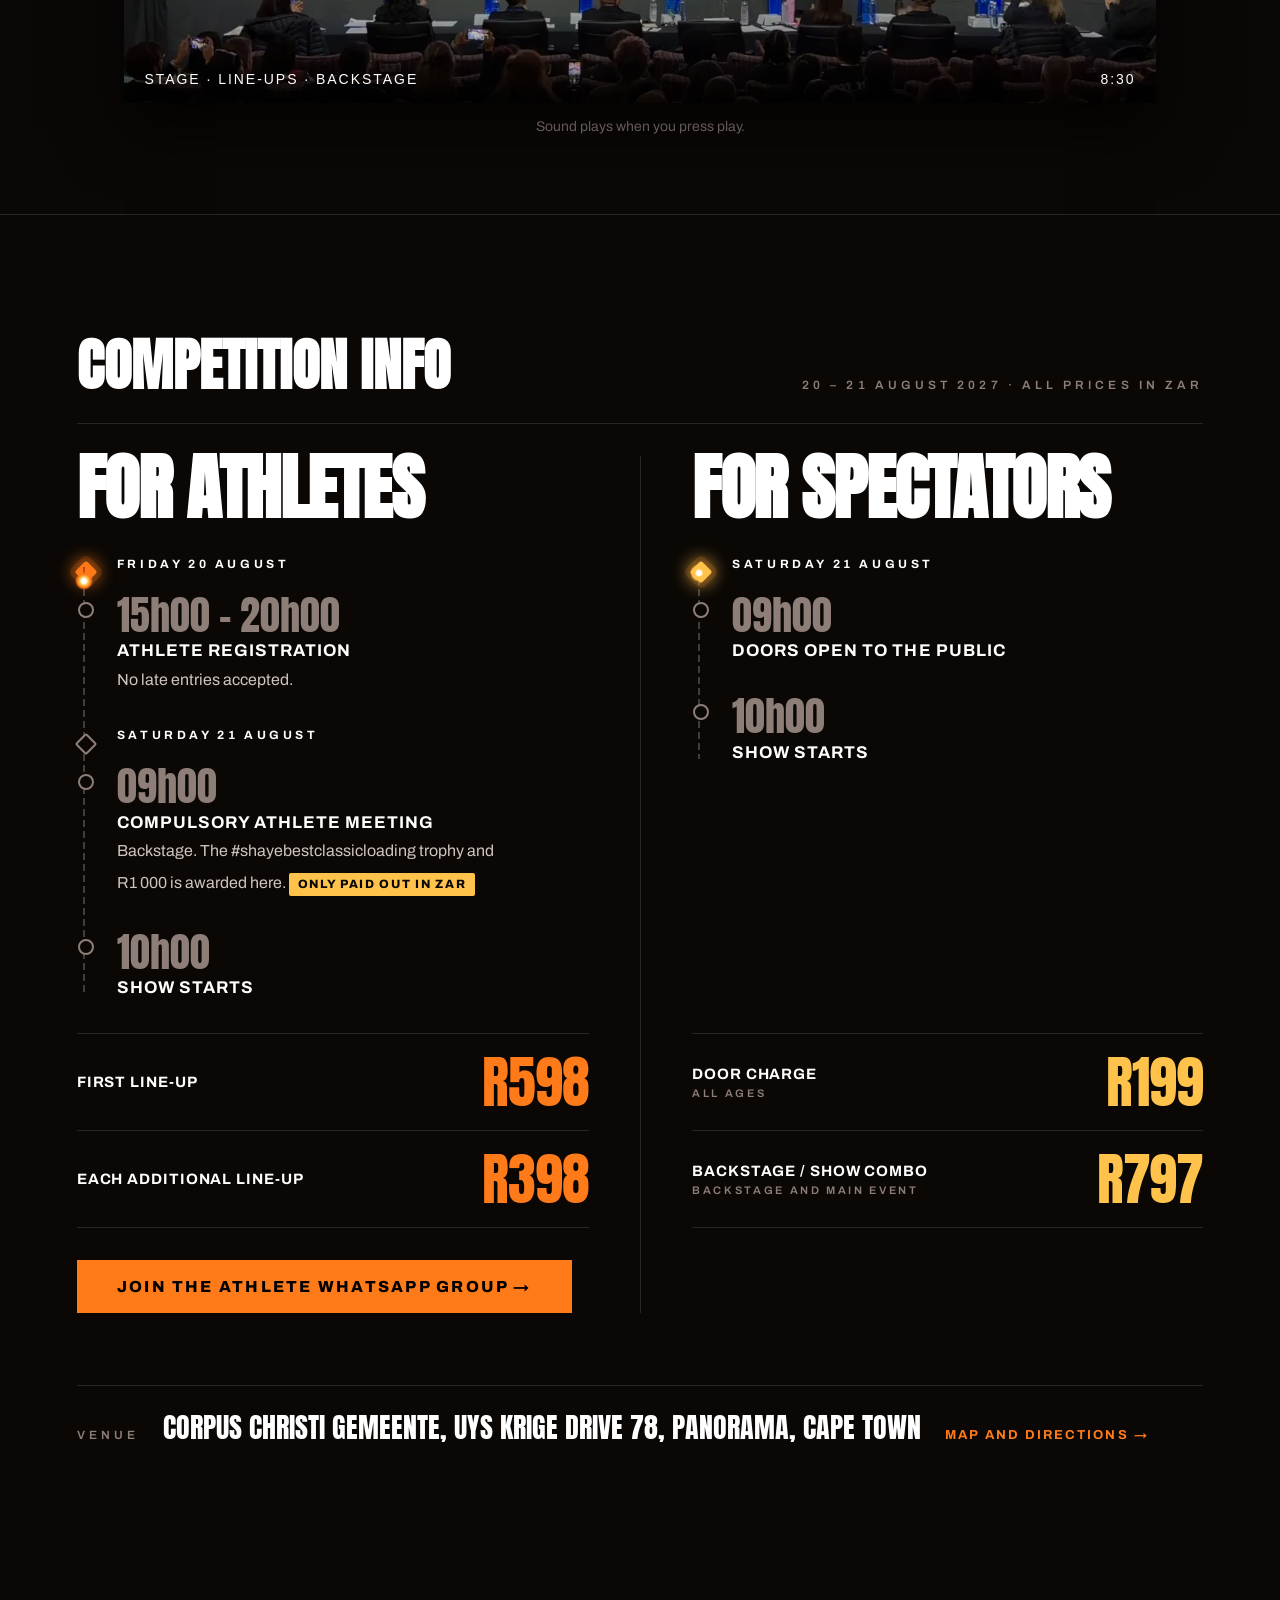
==== commit 8cb38c4c: "Shaye Best Classic 2027 landing page: site files only (mirrors main repo f5a46d5) Co-Authored-By: Cl" ====
--- a/index.html
+++ b/index.html
@@ -150,7 +150,15 @@
      "name": "How do I enter?",
      "acceptedAnswer": {
       "@type": "Answer",
-      "text": "Send a WhatsApp to 082 406 2121 to join the athlete group. Shaye sends the registration form there. Entries are not taken on this page."
+      "text": "Send a WhatsApp to 082 406 2121 to join the athlete group. The registration form is posted there two weeks before the show. Entries are not taken on this page."
+     }
+    },
+    {
+     "@type": "Question",
+     "name": "Where do I get the athlete registration form?",
+     "acceptedAnswer": {
+      "@type": "Answer",
+      "text": "It is posted on the athlete WhatsApp group two weeks before the show. Download it, print it, fill it in and bring it with you to athlete registration on Friday 20 August, 15h00 – 20h00. To join the group, send a WhatsApp to 082 406 2121."
      }
     },
     {
--- a/css/style.css
+++ b/css/style.css
@@ -259,6 +259,7 @@
 .sp{background:var(--void);min-height:150px;display:grid;place-items:center;padding:1.5rem;position:relative}
 .sp-track .sp{flex:0 0 190px;margin-right:1px}
 .sp img{max-height:64px;width:auto;transition:opacity .3s}
+.sp img[src*="/refresche"]{max-height:96px}      /* near-square stacked logo: 64px made the name unreadable */
 .sp .colour{position:absolute;opacity:0}
 .sp:hover .colour,.sp:focus-within .colour{opacity:1}
 .sp:hover .white,.sp:focus-within .white{opacity:0}
